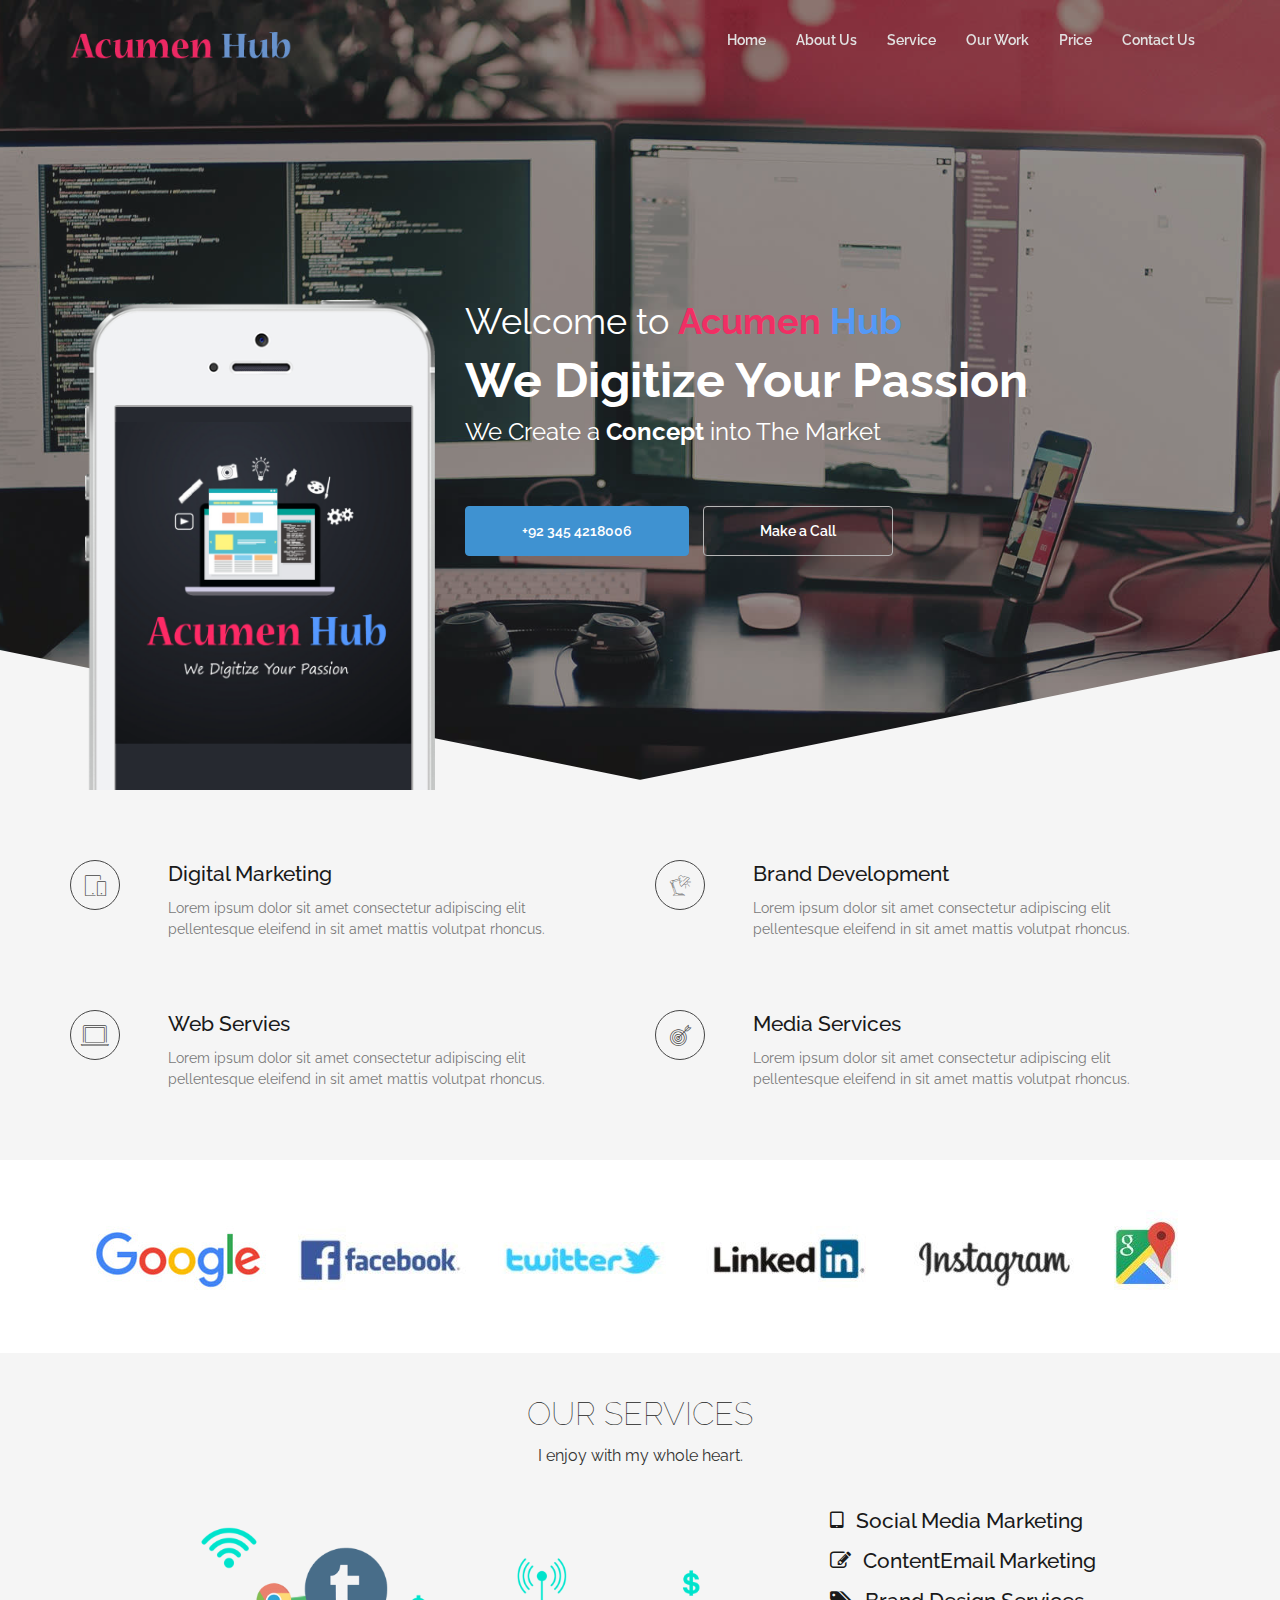
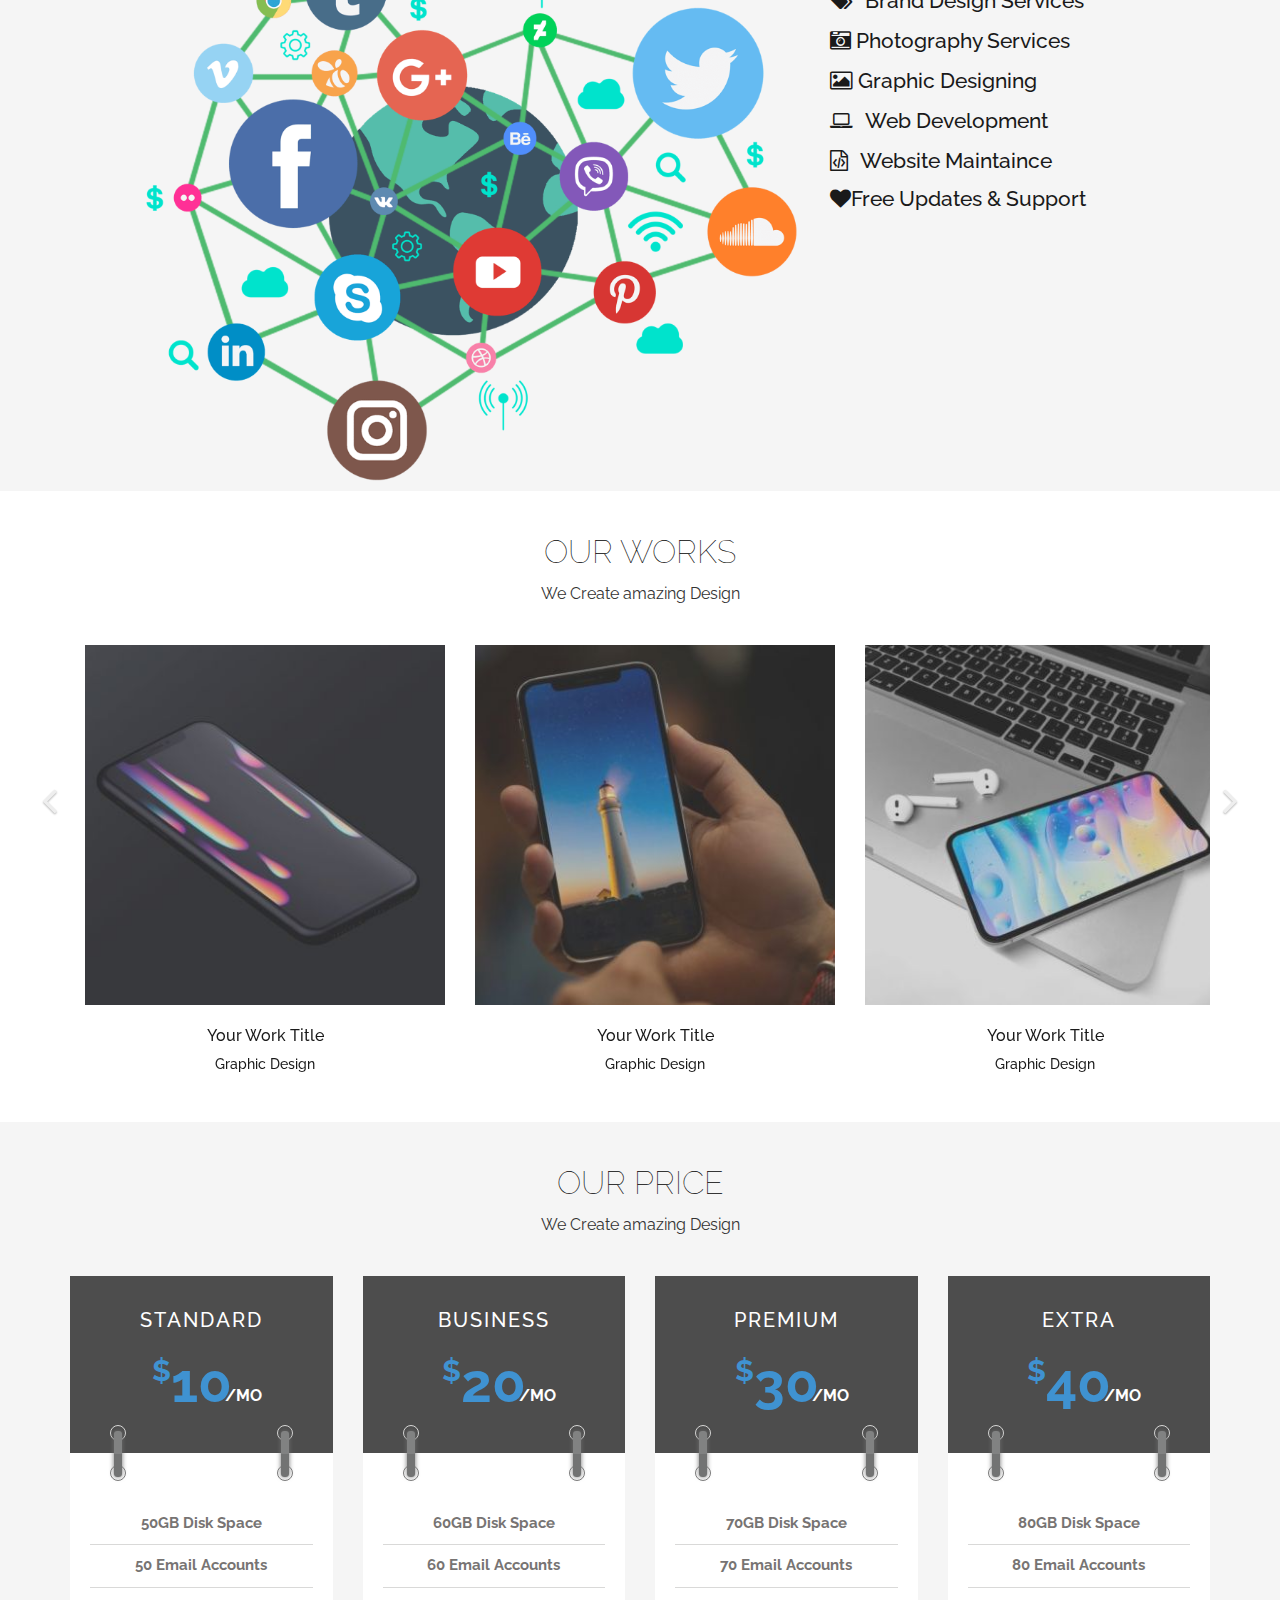
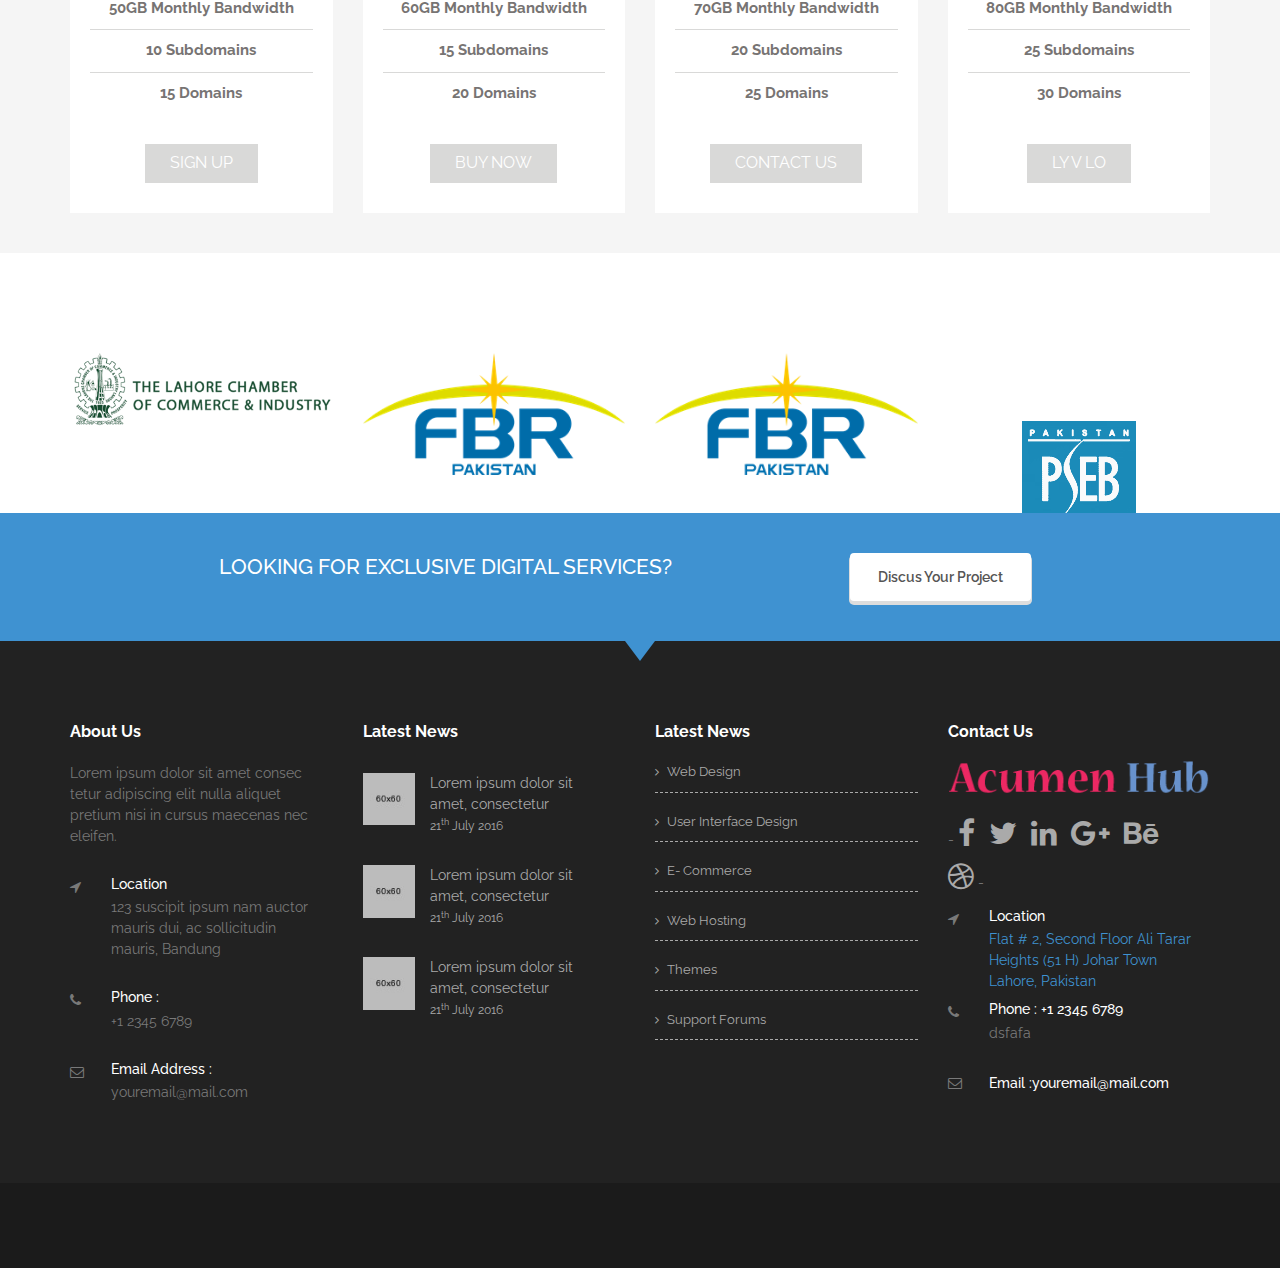
==== index.html @ 88298a79 "boostrap editing" ====
<!doctype html>
<html class="no-js lt-ie9 lt-ie8 lt-ie7" lang="">
<html class="no-js lt-ie9 lt-ie8" lang="">
<html class="no-js lt-ie9" lang="">
<html class="no-js" lang="en">
    <head>
        <meta charset="utf-8">
        <title>AcumenHub</title>
        <meta name="description" content="">
        <meta name="viewport" content="width=device-width, initial-scale=1">
        <link rel="icon" type="image/png" href="favicon.ico">

        <!--Google Font link-->
        <link href="https://fonts.googleapis.com/css?family=Raleway:100,100i,200,200i,300,300i,400,400i,500,500i,600,600i,700,700i,800,800i,900,900i" rel="stylesheet">
        <link href="https://fonts.googleapis.com/css?family=Droid+Sans" rel="stylesheet">


        <link rel="stylesheet" href="assets/css/animate.css">
        <link rel="stylesheet" href="assets/css/iconfont.css">
        <link rel="stylesheet" href="assets/css/font-awesome.min.css">
        <link rel="stylesheet" href="assets/css/bootstrap.css">
        <link rel="stylesheet" href="assets/css/magnific-popup.css">
        <link rel="stylesheet" href="assets/css/bootsnav.css">


        <!--For Plugins external css-->
        <link rel="stylesheet" href="assets/css/plugins.css" />

        <!--Theme custom css -->
        <link rel="stylesheet" href="assets/css/style.css">
        <!--<link rel="stylesheet" href="assets/css/colors/maron.css">-->

        <!--Theme Responsive css-->
        <link rel="stylesheet" href="assets/css/responsive.css" />

        <script src="assets/js/vendor/modernizr-2.8.3-respond-1.4.2.min.js"></script>
    </head>

    <body data-spy="scroll" data-target="#navbar-menu" data-offset="110">


        <!-- Preloader -->
<!--
        <div id="loading">
            <div id="loading-center">
                <div id="loading-center-absolute">
                    <div class="object" id="object_one"></div>
                    <div class="object" id="object_two"></div>
                    <div class="object" id="object_three"></div>
                    <div class="object" id="object_four"></div>
                </div>
            </div>
        </div>&lt;!&ndash;End off Preloader &ndash;&gt;

-->

        <sec class="culmn">
            <!--Home page style-->


            <nav class="navbar navbar-default bootsnav navbar-fixed no-background white">
                <!-- Start Top Search -->
                <!--<div class="top-search">
                    <div class="container">
                        <div class="input-group">
                            <span class="input-group-addon"><i class="fa fa-search"></i></span>
                            <input type="text" class="form-control" placeholder="Search">
                            <span class="input-group-addon close-search"><i class="fa fa-times"></i></span>
                        </div>
                    </div>
                </div>-->
                <!-- End Top Search -->


                <div class="container"> 
                    <!--<div class="attr-nav">
                        <ul>
                            <li class="search"><a href="#"><i class="fa fa-search"></i></a></li>
                        </ul>
                    </div> -->

                    <!-- Start Header Navigation -->
                    <div class="navbar-header">
                        <button type="button" class="navbar-toggle" data-toggle="collapse" data-target="#navbar-menu">
                            <i class="fa fa-bars"></i>
                        </button>
                        <a class="navbar-brand" href="#home">
                            <img src="assets/images/amhlogo.png" class="logo" alt="">
                            <!--<img src="assets/images/footer-logo.png" class="logo logo-scrolled" alt="">-->
                        </a>

                    </div>
                    <!-- End Header Navigation -->

                    <!-- navbar menu -->
                    <div class="collapse navbar-collapse" id="navbar-menu">
                        <ul class="nav navbar-nav navbar-right">
                            <li><a href="#home">Home</a></li>                    
                            <li><a href="#features">About Us</a></li>
<!--                            <li><a href="#business">Service</a></li>-->
                            <li><a href="#service">Service</a></li>
                            <li><a href="#product">Our Work</a></li>
<!--                            <li><a href="#team">Team</a></li>-->
                            <li><a href="#price">Price</a></li>
                            <li><a href="#contact">Contact Us</a></li>

                        </ul>
                    </div><!-- /.navbar-collapse -->
                </div> 

            </nav>

            <!--Home Sections-->
            <section id="home" class="home bg-black fix">
                <div class="overlay"></div>
                <div class="container">
                    <div class="row">
                        <div class="main_home">
                            <div class="col-md-12">
                                <div class="hello_slid">
                                    <div class="slid_item xs-text-center">
                                        <div class="col-sm-4">
                                            <img src="assets/images/hello-phone.png" alt="" />
                                        </div>
                                        <div class="col-sm-8">
                                            <div class="home_text xs-m-top-30">
                                                <h2 class="text-white">Welcome to <strong style="color: #f02f64">Acumen <strong style="color: #5499f6">Hub</strong></strong></h2>
                                                <h1 class="text-white">We Digitize Your Passion</h1>
                                                <h3 class="text-white"> We Create a <strong>Concept</strong> into The Market </h3>

                                            </div>

                                            <div class="home_btns m-top-40">
                                                <a href="https://api.whatsapp.com/send?phone=+923454218006"  class="btn btn-primary m-top-20">+92 345 4218006</a>
                                                <a href="tel:+923454218006" class="btn btn-default m-top-20">Make a Call</a>
                                            </div>
                                        </div>
                                    </div><!-- End off slid item -->

                                </div>
                            </div>
                        </div>
                    </div><!--End off row-->
                </div><!--End off container -->
            </section> <!--End off Home Sections-->



            <!--Featured Section about-->
            <section id="features" class="features bg-grey">
                <div class="container">
                    <div class="row">
                        <div class="main_features fix roomy-70">
                            <div class="col-md-6">
                                <div class="features_item sm-m-top-30">
                                    <div class="f_item_icon">
                                        <i class="icon icon-mobile2"></i>
                                    </div>
                                    <div class="f_item_text">
                                        <h3>Digital Marketing</h3>
                                        <p>Lorem ipsum dolor sit amet consectetur adipiscing elit pellentesque eleifend
                                            in sit amet mattis volutpat rhoncus.</p>
                                    </div>
                                </div>
                            </div>
                            <div class="col-md-6">
                                <div class="features_item sm-m-top-30">
                                    <div class="f_item_icon">
                                        <i class="icon icon-lamp43"></i>
                                    </div>
                                    <div class="f_item_text">
                                        <h3>Brand Development</h3>
                                        <p>Lorem ipsum dolor sit amet consectetur adipiscing elit pellentesque eleifend
                                            in sit amet mattis volutpat rhoncus.</p>
                                    </div>
                                </div>
                            </div>

                            <div class="col-md-6">
                                <div class="features_item m-top-70">
                                    <div class="f_item_icon">
                                        <i class="icon icon-laptop2"></i>
                                    </div>
                                    <div class="f_item_text">
                                        <h3>Web Servies</h3>
                                        <p>Lorem ipsum dolor sit amet consectetur adipiscing elit pellentesque eleifend
                                            in sit amet mattis volutpat rhoncus.</p>
                                    </div>
                                </div>
                            </div>
                            <div class="col-md-6">
                                <div class="features_item m-top-70">
                                    <div class="f_item_icon">
                                        <i class="icon icon-target"></i>
                                    </div>
                                    <div class="f_item_text">
                                        <h3>Media Services</h3>
                                        <p>Lorem ipsum dolor sit amet consectetur adipiscing elit pellentesque eleifend
                                            in sit amet mattis volutpat rhoncus.</p>
                                    </div>
                                </div>
                            </div>

                            
                        </div>
                    </div><!-- End off row -->
                </div><!-- End off container -->
            </section><!-- End off Featured Section-->


            <!--Dialogue section-->

            <section id="dialogue" class="dialogue bg-white roomy-50">
                <div class="container">
                    <div class="row">
                        <div class="main_dialogue text-center">
                            <div class="col-md-12">
                                <!--<h3>We are creative design studio based on London, <br />
                                    Clean and Modern design is our best specialist</h3>-->
                                <img src="assets/images/social-logos.jpg" alt="">
                            </div>
                        </div>
                    </div>
                </div>
            </section>

<!-- our services-->


            <section id="service" class="service bg-grey fix">
                <div class="container">
                    <div class="main_team roomy-40">
                        <div class="head_title text-center fix">
                            <h2 class="text-uppercase">Our Services</h2>
                            <h5>I enjoy with my whole heart.</h5>
                        </div>



                        <!-- Nav tabs -->
                        <ul class="feature-nav nav nav-pill nav-stacked text-left col-md-4 col-sm-6 col-xs-12 col-md-push-8 col-sm-push-6 col-xs-push-0" role="tablist">
                        <!--    <div class="features_item" role="presentation">
                                <div class="f_item_text">
                                    <a href="#feature-2" aria-controls="feature-2" role="tab" data-toggle="tab">
                                    <i class="icon icon-target"></i>
                                    <h3 class="icon icon-picture2">Content & Email Marketing</h3>
                                    </a>
                                </div>

                            </div>
                        -->
                            <li class="active">
                            <div class="features_item active" role="presentation">
                                <div class="f_item_text">
                                    <a href="#feature-1" aria-controls="feature-1" role="tab" data-toggle="tab">
                                       <h3><li class="fa fa-tablet"></li>&ensp;Social Media Marketing</h3>
                                    </a>
                                </div>
                            </div>
                            </li>
                                <!--<a href="#feature-1" aria-controls="feature-1" role="tab" data-toggle="tab">
                                 <i class="fa fa-mobile"></i>
                                    &ensp;Social Media Marketing</a>-->
                            <li class="features_item"  role="presentation" >
                                <div class="f_item_text">
                                    <a href="#feature-2" aria-controls="feature-2" role="tab" data-toggle="tab">
                                        <h3><li class="fa fa-pencil-square-o"></li>&ensp;ContentEmail Marketing</h3>
                                    </a>
                                </div>
                            </li>

                            <li class="features_item" role="presentation">
                                    <div class="f_item_text">
                                        <a href="#feature-3" aria-controls="feature-3" role="tab" data-toggle="tab">
                                        <h3><i class="fa fa-tags"></i>&ensp;Brand Design Services</h3></a>
                                    </div>
                            </li>


                            <li class="features_item" role="presentation">
                                <div class="f_item_text">
                                    <a href="#feature-4" aria-controls="feature-4" role="tab" data-toggle="tab">
                                        <h3><i class="fa fa-camera-retro"></i> Photography Services</h3>
                                    </a>
                                </div>
                            </li>

                            <li class="features_item" role="presentation">
                                <div class="f_item_text">
                                <a href="#feature-5" aria-controls="feature-5" role="tab" data-toggle="tab">
                                <h3><i class="fa fa-photo"></i> Graphic Designing</h3></a>
                                </div>
                            </li>

                            <li class="features_item" role="presentation">
                                <div class="f_item_text">
                                    <a href="#feature-6" aria-controls="feature-6" role="tab" data-toggle="tab">
                                        <h3><i class="fa fa-laptop"></i>&ensp;Web Development</h3>
                                    </a>
                                </div>
                            </li>

                            <li class="features_item" role="presentation">
                                <div class="features_item">
                                    <a href="#feature-7" aria-controls="feature-7" role="tab" data-toggle="tab">
                                        <h3><i class="fa fa-file-code-o"></i>&ensp;Website Maintaince</h3>
                                    </a>
                                </div>
                            </li>

                            <li class="features_item" role="presentation">
                                <div class="features_item">
                                    <a href="#feature-8" aria-controls="feature-8" role="tab" data-toggle="tab">
                                        <h3><i class="fa fa-heart"></i>Free Updates &amp; Support </h3>
                                    </a>
                                </div>
                            </li>

                        </ul>

                        <!-- Tab panes -->
                        <div class="feature-content tab-content col-md-8 col-sm-6 col-xs-8 col-md-pull-4 col-sm-pull-6 col-xs-pull-0">
                            <div role="tabpanel" class="tab-pane fade in active" id="feature-1">
                                <img class="img-responsive" src="assets/images/social-media.png" alt="" >
                            </div>
                            <div role="tabpanel" class="tab-pane fade" id="feature-2">
                                <a href="" target="_blank"><img class="img-responsive" src="assets/images/content-marketing-strategy.png" alt="screenshot" ></a>
                            </div>
                            <div role="tabpanel" class="tab-pane fade" id="feature-3">
                                <a href="" target="_blank"><img class="img-responsive" src="assets/images/emailmarketing.png" alt="screenshot" ></a>
                            </div>
                            <div role="tabpanel" class="tab-pane fade" id="feature-4">
                                <a href="" target="_blank"><img class="img-responsive" src="assets/images/Videography-and-photography.png" alt="screenshot" ></a>
                            </div>
                            <div role="tabpanel" class="tab-pane fade" id="feature-5">
                                <a href="" target="_blank"><img class="img-responsive" src="assets/images/graphic-design%20(1).png" alt="screenshot" ></a>
                            </div>
                            <div role="tabpanel" class="tab-pane fade" id="feature-6">
                                <a href="" target="_blank"><img class="img-responsive" src="assets/images/web.png" alt="screenshot" ></a>
                            </div>
                            <div role="tabpanel" class="tab-pane fade" id="feature-7">
                                <a href="" target="_blank"><img class="img-responsive" src="assets/images/website-management-maintainence.png" alt="screenshot" ></a>
                            </div>
                            <div role="tabpanel" class="tab-pane fade" id="feature-8">
                                <a href="#" target="_blank"><img class="img-responsive" src="assets/images/feature-8.png" alt="screenshot" ></a>
                            </div>

                        </div><!--//feature-content-->


                    </div><!--//tabbed-area-->

                </div><!--//container-->
            </div><!--//features-->


            </section>
            <!--product section  our work-->
            <section id="product" class="product text-center">
                <div class="container">
                    <div class="main_product roomy-40">
                        <div class="head_title text-center fix">
                            <h2 class="text-uppercase text-black">Our Works</h2>
                            <h5>We Create amazing Design</h5>
                        </div>

                        <div id="carousel-example-generic" class="carousel slide" data-ride="carousel">

                            <!-- Wrapper for slides -->
                            <div class="carousel-inner" role="listbox">
                                <div class="item active">
                                    <div class="container">
                                        <div class="row">
                                            <div class="col-sm-4">
                                                <div class="port_item xs-m-top-30">
                                                    <div class="port_img">
                                                        <img src="assets/images/w1.jpg" alt="" />
                                                        <div class="port_overlay text-center">

                                                            <a href="assets/images/w1.jpg" class="popup-img">+</a>
                                                            <h3>Click to View</h3>
                                                        </div>
                                                    </div>
                                                    <div class="port_caption m-top-20">
                                                        <h5>Your Work Title</h5>
                                                        <h6>Graphic Design</h6>
                                                    </div>
                                                </div>
                                            </div>
                                            <div class="col-sm-4">
                                                <div class="port_item xs-m-top-30">
                                                    <div class="port_img">
                                                        <img src="assets/images/w2.jpg" alt="" />
                                                        <div class="port_overlay text-center">
                                                            <a href="assets/images/w2.jpg" class="popup-img">+</a>
                                                        </div>
                                                    </div>
                                                    <div class="port_caption m-top-20">
                                                        <h5>Your Work Title</h5>
                                                        <h6> Graphic Design</h6>
                                                    </div>
                                                </div>
                                            </div>
                                            <div class="col-sm-4">
                                                <div class="port_item xs-m-top-30">
                                                    <div class="port_img">
                                                        <img src="assets/images/w3.jpg" alt="" />
                                                        <div class="port_overlay text-center">
                                                            <a href="assets/images/w3.jpg" class="popup-img">+</a>
                                                        </div>
                                                    </div>
                                                    <div class="port_caption m-top-20">
                                                        <h5>Your Work Title</h5>
                                                        <h6>Graphic Design</h6>
                                                    </div>
                                                </div>
                                            </div>

                                        </div>
                                    </div>
                                </div>

                                <div class="item">
                                    <div class="container">
                                        <div class="row">
                                            <div class="col-sm-4">
                                                <div class="port_item xs-m-top-30">
                                                    <div class="port_img">
                                                        <img src="assets/images/w4.jpg" alt="" />
                                                        <div class="port_overlay text-center">
                                                            <a href="assets/images/w4.jpg" class="popup-img">+</a>
                                                        </div>
                                                    </div>
                                                    <div class="port_caption m-top-20">
                                                        <h5>Your Work Title</h5>
                                                        <h6>Graphic Design</h6>
                                                    </div>
                                                </div>
                                            </div>
                                            <div class="col-sm-4">
                                                <div class="port_item xs-m-top-30">
                                                    <div class="port_img">
                                                        <img src="assets/images/w5.jpg" alt="" />
                                                        <div class="port_overlay text-center">
                                                            <a href="assets/images/w5.jpg" class="popup-img">+</a>
                                                        </div>
                                                    </div>
                                                    <div class="port_caption m-top-20">
                                                        <h5>Your Work Title</h5>
                                                        <h6>Graphic Design</h6>
                                                    </div>
                                                </div>
                                            </div>
                                            <div class="col-sm-4">
                                                <div class="port_item xs-m-top-30">
                                                    <div class="port_img">
                                                        <img src="assets/images/w6.jpg" alt="" />
                                                        <div class="port_overlay text-center">
                                                            <a href="assets/images/w6.jpg" class="popup-img">+</a>
                                                        </div>
                                                    </div>
                                                    <div class="port_caption m-top-20">
                                                        <h5>Your Work Title</h5>
                                                        <h6>Graphic Design</h6>
                                                    </div>
                                                </div>
                                            </div>

                                        </div>
                                    </div>
                                </div>

                                <div class="item">
                                    <div class="container">
                                        <div class="row">
                                            <div class="col-sm-4">
                                                <div class="port_item xs-m-top-30">
                                                    <div class="port_img">
                                                        <img src="assets/images/work-img1.jpg" alt="" />
                                                        <div class="port_overlay text-center">
                                                            <a href="assets/images/work-img1.jpg" class="popup-img">+</a>
                                                        </div>
                                                    </div>
                                                    <div class="port_caption m-top-20">
                                                        <h5>Your Work Title</h5>
                                                        <h6>Graphic Design</h6>
                                                    </div>
                                                </div>
                                            </div>
                                            <div class="col-sm-4">
                                                <div class="port_item xs-m-top-30">
                                                    <div class="port_img">
                                                        <img src="assets/images/work-img2.jpg" alt="" />
                                                        <div class="port_overlay text-center">
                                                            <a href="assets/images/work-img2.jpg" class="popup-img">+</a>
                                                        </div>
                                                    </div>
                                                    <div class="port_caption m-top-20">
                                                        <h5>Your Work Title</h5>
                                                        <h6>Graphic Design</h6>
                                                    </div>
                                                </div>
                                            </div>
                                            <div class="col-sm-4">
                                                <div class="port_item xs-m-top-30">
                                                    <div class="port_img">
                                                        <img src="assets/images/work-img3.jpg" alt="" />
                                                        <div class="port_overlay text-center">
                                                            <a href="assets/images/work-img3.jpg" class="popup-img">+</a>
                                                        </div>
                                                    </div>
                                                    <div class="port_caption m-top-20">
                                                        <h5>Your Work Title</h5>
                                                        <h6>Graphic Design</h6>
                                                    </div>
                                                </div>
                                            </div>

                                        </div>
                                    </div>
                                </div>

                            </div>

                            <!-- Controls -->
                            <a class="left carousel-control" href="#carousel-example-generic" role="button" data-slide="prev">
                                <i class="fa fa-angle-left" aria-hidden="true"></i>
                                <span class="sr-only">Previous</span>
                            </a>

                            <a class="right carousel-control" href="#carousel-example-generic" role="button" data-slide="next">
                                <i class="fa fa-angle-right" aria-hidden="true"></i>
                                <span class="sr-only">Next</span>
                            </a>
                        </div>
                    </div><!-- End off row -->
                </div><!-- End off container -->
            </section><!-- End off Product section -->


                        <!--Business Section  services-->
    <!--        <section id="business" class="business bg-blue roomy-70">
                <div class="business_overlay"></div>
                <div class="container">
                    <div class="row">
                        <div class="main_business">
                            <div class="col-md-5">
                                <div class="business_item sm-m-top-50">
                                    <h2 class="text-uppercase text-white"><strong>Made</strong> is Template For Business</h2>

                                    <p class="m-top-20 text-white">Lorem ipsum dolor sit amet, consectetur adipiscing elit pellentesque eleifend in mi
                                        sit amet mattis suspendisse ac ligula volutpat nisl rhoncus sagittis cras suscipit
                                        lacus quis erat malesuada lobortis eiam dui magna volutpat commodo eget pretium vitae
                                        elit etiam luctus risus urna in malesuada ante convallis.</p>

                                    <ul class="text-white">
                                        <li><i class="fa fa-arrow-circle-right"></i> Clean & Modern Design</li>
                                        <li><i class="fa  fa-arrow-circle-right"></i> Fully Responsive</li>
                                        <li><i class="fa  fa-arrow-circle-right"></i> Google Fonts</li>
                                    </ul>

                                    <div class="business_btn m-top-50">
                                        <a href="" class="btn btn-default m-top-20">Buy This Template</a>
                                    </div>

                                </div>
                            </div>

                            <div class="col-md-7">
                                <div class="business_item">
                                    <div class="business_img">
                                        <img src="assets/images/a.png" alt="" />
                                    </div>
                                </div>
                            </div>

                        </div>
                    </div>
                </div>
            </section>
    -->
            <!-- End off Business section -->


            <!--Pricing-->

            <section id="price" class="price bg-grey fix">
<!--                <div class="price_overlay"></div>-->
                <div class="container">
                    <div class="main_product roomy-40">
                        <div class="head_title text-center fix">
                            <h2 class="text-uppercase text-black">Our Price</h2>
                            <h5>We Create amazing Design</h5>
                        </div>
                                    <div class="row">
                                        <div class="col-md-3 col-sm-6">
                                            <div class="pricingTable">
                                                <div class="pricingTable-header">
                                                    <h3 class="heading">Standard</h3>
                                                    <span class="price-value">
                                                         <span class="currency">$</span> 10
                                                        <span class="month">/mo</span>
                                                    </span>
                                                </div>
                                                <div class="pricing-content">
                                                    <ul>
                                                        <li>50GB Disk Space</li>
                                                        <li>50 Email Accounts</li>
                                                        <li>50GB Monthly Bandwidth</li>
                                                        <li>10 Subdomains</li>
                                                        <li>15 Domains</li>
                                                    </ul>
                                                    <a href="#" class="read">sign up</a>
                                                </div>
                                            </div>
                                        </div>

                                        <div class="col-md-3 col-sm-6">
                                            <div class="pricingTable">
                                                <div class="pricingTable-header">
                                                    <h3 class="heading">Business</h3>
                                                    <span class="price-value">
                                <span class="currency">$</span> 20
                                <span class="month">/mo</span>
                            </span>
                                                </div>
                                                <div class="pricing-content">
                                                    <ul>
                                                        <li>60GB Disk Space</li>
                                                        <li>60 Email Accounts</li>
                                                        <li>60GB Monthly Bandwidth</li>
                                                        <li>15 Subdomains</li>
                                                        <li>20 Domains</li>
                                                    </ul>
                                                    <a href="#" class="read">Buy Now</a>
                                                </div>
                                            </div>
                                        </div>

                                        <div class="col-md-3 col-sm-6">
                                            <div class="pricingTable">
                                                <div class="pricingTable-header">
                                                    <h3 class="heading">Premium</h3>
                                                    <span class="price-value">
                                <span class="currency">$</span> 30
                                <span class="month">/mo</span>
                            </span>
                                                </div>
                                                <div class="pricing-content">
                                                    <ul>
                                                        <li>70GB Disk Space</li>
                                                        <li>70 Email Accounts</li>
                                                        <li>70GB Monthly Bandwidth</li>
                                                        <li>20 Subdomains</li>
                                                        <li>25 Domains</li>
                                                    </ul>
                                                    <a href="#" class="read">Contact Us</a>
                                                </div>
                                            </div>
                                        </div>

                                        <div class="col-md-3 col-sm-6">
                                            <div class="pricingTable">
                                                <div class="pricingTable-header">
                                                    <h3 class="heading">Extra</h3>
                                                    <span class="price-value">
                                <span class="currency">$</span> 40
                                <span class="month">/mo</span>
                            </span>
                                                </div>
                                                <div class="pricing-content">
                                                    <ul>
                                                        <li>80GB Disk Space</li>
                                                        <li>80 Email Accounts</li>
                                                        <li>80GB Monthly Bandwidth</li>
                                                        <li>25 Subdomains</li>
                                                        <li>30 Domains</li>
                                                    </ul>
                                                    <a href="#" class="read">LY v Lo </a>
                                                </div>
                                            </div>
                                        </div>
                                    </div>

                    </div>
                </div>
            </section>




            <!--product section  our team-->
         <!--   <section id="team" class="team bg-grey fix">
                <div class="container">
                    <div class="main_team roomy-80">
                        <div class="head_title text-center fix">
                            <h2 class="text-uppercase">Our Team</h2>
                            <h5>We have a talent with amazing skill</h5>
                        </div>

                        <div id="team-slid" class="carousel slide carousel-fade" data-ride="carousel">
                            &lt;!&ndash; Indicators &ndash;&gt;
                            <ol class="carousel-indicators">
                                <li data-target="#team-slid" data-slide-to="0" class="active"></li>
                                <li data-target="#team-slid" data-slide-to="1"></li>
                                <li data-target="#team-slid" data-slide-to="2"></li>
                            </ol>

                            &lt;!&ndash; Wrapper for slides &ndash;&gt;
                            <div class="carousel-inner" role="listbox">
                                <div class="item active">
                                    <div class="container">
                                        <div class="row">
                                            <div class="col-sm-4">
                                                <div class="team_item team_skill">
                                                    <div class="team_author">
                                                        <h4>John Doe</h4>
                                                        <p>CEO & FOunder</p>
                                                    </div>

                                                    <div class="team_skill_title fix m-top-40 m-bottom-40">
                                                        <h5>Best Skill</h5>
                                                    </div>

                                                    <div class="skill_bar sm-m-top-50 m-top-20"> 
                                                        <div class="teamskillbar clearfix m-top-20" data-percent="80%">
                                                            <h6 class="text-uppercase">Photoshop</h6>
                                                            <div class="teamskillbar-bar"></div>
                                                        </div> &lt;!&ndash; End Skill Bar &ndash;&gt;

                                                        <div class="teamskillbar clearfix m-top-50" data-percent="75%">
                                                            <h6 class="text-uppercase">WEB DESIGN</h6>
                                                            <div class="teamskillbar-bar"></div>
                                                        </div> &lt;!&ndash; End Skill Bar &ndash;&gt;

                                                        <div class="teamskillbar clearfix m-top-50" data-percent="90%">
                                                            <h6 class="text-uppercase">LOGO Design</h6>
                                                            <div class="teamskillbar-bar"></div>
                                                        </div> &lt;!&ndash; End Skill Bar &ndash;&gt;

                                                        <div class="teamskillbar clearfix m-top-50" data-percent="75%">
                                                            <h6 class="text-uppercase">Wordpress</h6>
                                                            <div class="teamskillbar-bar"></div>
                                                        </div> &lt;!&ndash; End Skill Bar &ndash;&gt;
                                                    </div>&lt;!&ndash; End off skill bar &ndash;&gt;

                                                </div>
                                            </div>&lt;!&ndash; End off col-sm-4 &ndash;&gt;

                                            <div class="col-sm-4">
                                                <div class="team_item xs-m-top-30">
                                                    <div class="port_img">
                                                        <img src="assets/images/team-img1.png" alt="" />
                                                    </div>
                                                </div>
                                            </div>&lt;!&ndash; End off col-sm-4 &ndash;&gt;

                                            <div class="col-sm-4">
                                                <div class="team_item team_content xs-m-top-30">
                                                    <h4>Failure will never overtake me if my
                                                        determination to succeed is strong enough.</h4>
                                                    <h5 class="m-top-40">- Og Mandino</h5>

                                                    <div class="divider"></div>

                                                    <div class="team_socail">
                                                        <h5>Get In Touch</h5>
                                                        <ul class="list-inline m-top-20">
                                                            <li><a href=""><i class="fa fa-facebook"></i></a></li>
                                                            <li><a href=""><i class="fa fa-twitter"></i></a></li>
                                                            <li><a href=""><i class="fa fa-linkedin"></i></a></li>
                                                            <li><a href=""><i class="fa fa-google-plus"></i></a></li>
                                                            <li><a href=""><i class="fa fa-behance"></i></a></li>
                                                            <li><a href=""><i class="fa fa-dribbble"></i></a></li>
                                                        </ul>
                                                    </div>

                                                </div>
                                            </div>&lt;!&ndash; End off col-sm-4 &ndash;&gt;

                                        </div>&lt;!&ndash; End off row &ndash;&gt;
                                    </div>
                                </div>&lt;!&ndash; End off team &ndash;&gt;

                                <div class="item">
                                    <div class="container">
                                        <div class="row">
                                            <div class="col-sm-4">
                                                <div class="team_item team_skill">
                                                    <div class="team_author">
                                                        <h4>John Doe</h4>
                                                        <p>CEO & FOunder</p>
                                                    </div>

                                                    <div class="team_skill_title fix m-top-40 m-bottom-40">
                                                        <h5>Best Skill</h5>
                                                    </div>

                                                    <div class="skill_bar sm-m-top-50 m-top-20"> 
                                                        <div class="teamskillbar clearfix m-top-20" data-percent="80%">
                                                            <h6 class="text-uppercase">Photoshop</h6>
                                                            <div class="teamskillbar-bar"></div>
                                                        </div> &lt;!&ndash; End Skill Bar &ndash;&gt;

                                                        <div class="teamskillbar clearfix m-top-50" data-percent="75%">
                                                            <h6 class="text-uppercase">WEB DESIGN</h6>
                                                            <div class="teamskillbar-bar"></div>
                                                        </div> &lt;!&ndash; End Skill Bar &ndash;&gt;

                                                        <div class="teamskillbar clearfix m-top-50" data-percent="90%">
                                                            <h6 class="text-uppercase">LOGO Design</h6>
                                                            <div class="teamskillbar-bar"></div>
                                                        </div> &lt;!&ndash; End Skill Bar &ndash;&gt;

                                                        <div class="teamskillbar clearfix m-top-50" data-percent="75%">
                                                            <h6 class="text-uppercase">Wordpress</h6>
                                                            <div class="teamskillbar-bar"></div>
                                                        </div> &lt;!&ndash; End Skill Bar &ndash;&gt;
                                                    </div>&lt;!&ndash; End off skill bar &ndash;&gt;

                                                </div>
                                            </div>&lt;!&ndash; End off col-sm-4 &ndash;&gt;

                                            <div class="col-sm-4">
                                                <div class="team_item xs-m-top-30">
                                                    <div class="port_img">
                                                        <img src="assets/images/team-img1.png" alt="" />
                                                    </div>
                                                </div>
                                            </div>&lt;!&ndash; End off col-sm-4 &ndash;&gt;

                                            <div class="col-sm-4">
                                                <div class="team_item team_content xs-m-top-30">
                                                    <h4>Failure will never overtake me if my
                                                        determination to succeed is strong enough.</h4>
                                                    <h5 class="m-top-40">- Og Mandino</h5>

                                                    <div class="divider"></div>

                                                    <div class="team_socail">
                                                        <h5>Get In Touch</h5>
                                                        <ul class="list-inline m-top-20">
                                                            <li><a href=""><i class="fa fa-facebook"></i></a></li>
                                                            <li><a href=""><i class="fa fa-twitter"></i></a></li>
                                                            <li><a href=""><i class="fa fa-linkedin"></i></a></li>
                                                            <li><a href=""><i class="fa fa-google-plus"></i></a></li>
                                                            <li><a href=""><i class="fa fa-behance"></i></a></li>
                                                            <li><a href=""><i class="fa fa-dribbble"></i></a></li>
                                                        </ul>
                                                    </div>

                                                </div>
                                            </div>&lt;!&ndash; End off col-sm-4 &ndash;&gt;

                                        </div>&lt;!&ndash; End off row &ndash;&gt;
                                    </div>
                                </div>&lt;!&ndash; End off team &ndash;&gt;

                                <div class="item">
                                    <div class="container">
                                        <div class="row">
                                            <div class="col-sm-4">
                                                <div class="team_item team_skill">
                                                    <div class="team_author">
                                                        <h4>John Doe</h4>
                                                        <p>CEO & FOunder</p>
                                                    </div>

                                                    <div class="team_skill_title fix m-top-40 m-bottom-40">
                                                        <h5>Best Skill</h5>
                                                    </div>

                                                    <div class="skill_bar sm-m-top-50 m-top-20"> 
                                                        <div class="teamskillbar clearfix m-top-20" data-percent="80%">
                                                            <h6 class="text-uppercase">Photoshop</h6>
                                                            <div class="teamskillbar-bar"></div>
                                                        </div> &lt;!&ndash; End Skill Bar &ndash;&gt;

                                                        <div class="teamskillbar clearfix m-top-50" data-percent="75%">
                                                            <h6 class="text-uppercase">WEB DESIGN</h6>
                                                            <div class="teamskillbar-bar"></div>
                                                        </div> &lt;!&ndash; End Skill Bar &ndash;&gt;

                                                        <div class="teamskillbar clearfix m-top-50" data-percent="90%">
                                                            <h6 class="text-uppercase">LOGO Design</h6>
                                                            <div class="teamskillbar-bar"></div>
                                                        </div> &lt;!&ndash; End Skill Bar &ndash;&gt;

                                                        <div class="teamskillbar clearfix m-top-50" data-percent="75%">
                                                            <h6 class="text-uppercase">Wordpress</h6>
                                                            <div class="teamskillbar-bar"></div>
                                                        </div> &lt;!&ndash; End Skill Bar &ndash;&gt;
                                                    </div>&lt;!&ndash; End off skill bar &ndash;&gt;

                                                </div>
                                            </div>&lt;!&ndash; End off col-sm-4 &ndash;&gt;

                                            <div class="col-sm-4">
                                                <div class="team_item xs-m-top-30">
                                                    <div class="port_img">
                                                        <img src="assets/images/team-img1.jpg" alt="" />
                                                    </div>
                                                </div>
                                            </div>&lt;!&ndash; End off col-sm-4 &ndash;&gt;

                                            <div class="col-sm-4">
                                                <div class="team_item team_content xs-m-top-30">
                                                    <h4>Failure will never overtake me if my
                                                        determination to succeed is strong enough.</h4>
                                                    <h5 class="m-top-40">- Og Mandino</h5>

                                                    <div class="divider"></div>

                                                    <div class="team_socail">
                                                        <h5>Get In Touch</h5>
                                                        <ul class="list-inline m-top-20">
                                                            <li><a href=""><i class="fa fa-facebook"></i></a></li>
                                                            <li><a href=""><i class="fa fa-twitter"></i></a></li>
                                                            <li><a href=""><i class="fa fa-linkedin"></i></a></li>
                                                            <li><a href=""><i class="fa fa-google-plus"></i></a></li>
                                                            <li><a href=""><i class="fa fa-behance"></i></a></li>
                                                            <li><a href=""><i class="fa fa-dribbble"></i></a></li>
                                                        </ul>
                                                    </div>

                                                </div>
                                            </div>&lt;!&ndash; End off col-sm-4 &ndash;&gt;

                                        </div>&lt;!&ndash; End off row &ndash;&gt;
                                    </div>
                                </div>&lt;!&ndash; End off team &ndash;&gt;

                            </div>

                        </div>
                    </div>&lt;!&ndash; End off row &ndash;&gt;
                </div>&lt;!&ndash; End off container &ndash;&gt;
            </section>&lt;!&ndash; End off Product section &ndash;&gt;
-->

            <!--Brand Section-->

            <section id="brand" class="brand fix roomy-80">
                <div class="container">
                    <div class="row">
                        <div class="main_brand text-center">
                            <div class="col-sm-3 col-xs-6">
                                <div class="brand_item">
                                    <img src="assets/images/chamber.png" alt="" />
                                </div>
                            </div>
                            <div class="col-sm-3 col-xs-6">
                                <div class="brand_item">
                                    <img src="assets/images/fbr.png" alt="" />
                                </div>
                            </div>
                            <div class="col-sm-3 col-xs-6">
                                <div class="brand_item xs-m-top-50">
                                    <img src="assets/images/fbr.png" alt="" />
                                </div>
                            </div>
                            <div class="col-sm-3 col-xs-6">
                                <div class="brand_item xs-m-top-50">
                                    <img src="assets/images/pseb.png" alt="" />
                                </div>
                            </div>
                        </div>
                    </div>
                </div>
            </section> <!-- End off Brand section -->




            <!--Test section our client-->
   <!--         <section id="test" class="test bg-black roomy-60 fix">
                <div class="overlay"></div>
                <div class="container">
                    <div class="row">                        
                        <div class="main_test fix text-center">

                            <div class="col-md-12 col-sm-12 col-xs-12">
                                <div class="head_title text-center fix">
                                    <h2 class="text-uppercase text-white">Our Clients</h2>
                                    <h5 class="text-white">The Clients already give the good feedback</h5>
                                </div>
                            </div>

                            <div id="testslid" class="carousel slide carousel-fade" data-ride="carousel">

                                <div class="carousel-inner" role="listbox">
                                    <div class="item active">
                                        <div class="col-md-8 col-md-offset-2">
                                            <div class="test_item fix">
                                                <div class="test_img fix">
                                                    <img class="img-circle" src="assets/images/test-img1.jpg" alt="" />
                                                </div>

                                                <div class="test_text text-white">
                                                    <em>Mauris posuere lectus nibh mauris interdum fermentum nunc, in fringilla mauris
                                                        imperdiet non estibulum blandit, nisl non volutpat luctus, nisi leo posuere
                                                        tortor quis ultrices turpis nisl eu ante.</em>

                                                </div>
                                            </div>
                                        </div>
                                    </div>&lt;!&ndash; End off item &ndash;&gt;

                                    <div class="item">
                                        <div class="col-md-8 col-md-offset-2">
                                            <div class="test_item fix">
                                                <div class="test_img fix">
                                                    <img class="img-circle" src="assets/images/test-img1.jpg" alt="" />
                                                </div>

                                                <div class="test_text text-white">
                                                    <em>Mauris posuere lectus nibh mauris interdum fermentum nunc, in fringilla mauris
                                                        imperdiet non estibulum blandit, nisl non volutpat luctus, nisi leo posuere
                                                        tortor quis ultrices turpis nisl eu ante.</em>

                                                </div>
                                            </div>
                                        </div>
                                    </div>&lt;!&ndash; End off item &ndash;&gt;

                                    <div class="item">
                                        <div class="col-md-8 col-md-offset-2">
                                            <div class="test_item fix">
                                                <div class="test_img fix">
                                                    <img class="img-circle" src="assets/images/test-img1.jpg" alt="" />
                                                </div>

                                                <div class="test_text text-white">
                                                    <em>Mauris posuere lectus nibh mauris interdum fermentum nunc, in fringilla mauris
                                                        imperdiet non estibulum blandit, nisl non volutpat luctus, nisi leo posuere
                                                        tortor quis ultrices turpis nisl eu ante.</em>

                                                </div>
                                            </div>
                                        </div>
                                    </div>&lt;!&ndash; End off item &ndash;&gt;

                                </div>&lt;!&ndash; End off carosel inner &ndash;&gt;

                                &lt;!&ndash; Controls &ndash;&gt;
                                <a class="left carousel-control" href="#testslid" role="button" data-slide="prev">
                                    <i class="fa fa-angle-left" aria-hidden="true"></i>
                                    <span class="sr-only">Previous</span>
                                </a>

                                <a class="right carousel-control" href="#testslid" role="button" data-slide="next">
                                    <i class="fa fa-angle-right" aria-hidden="true"></i>
                                    <span class="sr-only">Next</span>
                                </a>

                            </div>

                        </div>
                    </div>&lt;!&ndash; End off row &ndash;&gt;
                </div>&lt;!&ndash; End off container &ndash;&gt;
            </section>&lt;!&ndash; End off test section &ndash;&gt;
-->


            <!--Call to  action section-->
            <section id="action" class="action bg-blue roomy-40">
                <div class="container">
                    <div class="row">
                        <div class="maine_action">
                            <div class="col-md-8">
                                <div class="action_item text-center">
                                    <h3 class="text-white text-uppercase">LOOKING FOR EXCLUSIVE DIGITAL SERVICES?
                                    </h3>
                                </div>
                            </div>
                            <div class="col-md-4">
                                <div class="action_btn text-left sm-text-center">
                                    <a href="" class="btn btn-default">Discus Your Project</a>
                                </div>
                            </div>
                        </div>
                    </div>
                </div>
            </section>




            <footer id="contact" class="footer action-lage bg-black p-top-80">
                <!--<div class="action-lage"></div>-->
                <div class="container">
                    <div class="row">
                        <div class="widget_area">
                            <div class="col-md-3">
                                <div class="widget_item widget_about">
                                    <h5 class="text-white">About Us</h5>
                                    <p class="m-top-20">Lorem ipsum dolor sit amet consec tetur adipiscing elit 
                                        nulla aliquet pretium nisi in cursus 
                                        maecenas nec eleifen.</p>
                                    <div class="widget_ab_item m-top-30">
                                        <div class="item_icon"><i class="fa fa-location-arrow"></i></div>
                                        <div class="widget_ab_item_text">
                                            <h6 class="text-white">Location</h6>
                                            <p>
                                                123 suscipit ipsum nam auctor
                                                mauris dui, ac sollicitudin mauris,
                                                Bandung</p>
                                        </div>
                                    </div>
                                    <div class="widget_ab_item m-top-30">
                                        <div class="item_icon"><i class="fa fa-phone"></i></div>
                                        <div class="widget_ab_item_text">
                                            <h6 class="text-white">Phone :</h6>
                                            <p>+1 2345 6789</p>
                                        </div>
                                    </div>
                                    <div class="widget_ab_item m-top-30">
                                        <div class="item_icon"><i class="fa fa-envelope-o"></i></div>
                                        <div class="widget_ab_item_text">
                                            <h6 class="text-white">Email Address :</h6>
                                            <p>youremail@mail.com</p>
                                        </div>
                                    </div>
                                </div><!-- End off widget item -->
                            </div><!-- End off col-md-3 -->

                            <div class="col-md-3">
                                <div class="widget_item widget_latest sm-m-top-50">
                                    <h5 class="text-white">Latest News</h5>
                                    <div class="widget_latst_item m-top-30">
                                        <div class="item_icon"><img src="assets/images/ltst-img-1.jpg" alt="" /></div>
                                        <div class="widget_latst_item_text">
                                            <p>Lorem ipsum dolor sit amet, consectetur</p>
                                            <a href="">21<sup>th</sup> July 2016</a>
                                        </div>
                                    </div>
                                    <div class="widget_latst_item m-top-30">
                                        <div class="item_icon"><img src="assets/images/ltst-img-2.jpg" alt="" /></div>
                                        <div class="widget_latst_item_text">
                                            <p>Lorem ipsum dolor sit amet, consectetur</p>
                                            <a href="">21<sup>th</sup> July 2016</a>
                                        </div>
                                    </div>
                                    <div class="widget_latst_item m-top-30">
                                        <div class="item_icon"><img src="assets/images/ltst-img-3.jpg" alt="" /></div>
                                        <div class="widget_latst_item_text">
                                            <p>Lorem ipsum dolor sit amet, consectetur</p>
                                            <a href="">21<sup>th</sup> July 2016</a>
                                        </div>
                                    </div>
                                </div><!-- End off widget item -->
                            </div><!-- End off col-md-3 -->

                            <div class="col-md-3">
                                <div class="widget_item widget_service sm-m-top-50">
                                    <h5 class="text-white">Latest News</h5>
                                    <ul class="m-top-10">
                                        <li class="m-top-20"><a href=""><i class="fa fa-angle-right"></i> Web Design</a></li>
                                        <li class="m-top-20"><a href=""><i class="fa fa-angle-right"></i> User Interface Design</a></li>
                                        <li class="m-top-20"><a href=""><i class="fa fa-angle-right"></i> E- Commerce</a></li>
                                        <li class="m-top-20"><a href=""><i class="fa fa-angle-right"></i> Web Hosting</a></li>
                                        <li class="m-top-20"><a href=""><i class="fa fa-angle-right"></i> Themes</a></li>
                                        <li class="m-top-20"><a href=""><i class="fa fa-angle-right"></i> Support Forums</a></li>
                                    </ul>

                                </div><!-- End off widget item -->
                            </div><!-- End off col-md-3 -->

                            <div class="col-md-3">
                                <div class="widget_item widget_newsletter sm-m-top-50">
                                    <h5 class="text-white">Contact Us</h5>
                                        <a href="" class="text-uppercase"><img src="assets/images/amhlogo.png" alt=""></a>
                                   <!-- <form class="form-inline m-top-30">
                                        <div class="form-group">
                                            <input type="email" class="form-control" placeholder="Enter you Email">
                                            <button type="submit" class="btn text-center"><i class="fa fa-arrow-right"></i></button>
                                        </div>

                                    </form>-->


                                        <!--<p>Lorem ipsum dolor sit amet consec tetur
                                            adipiscing elit nulla aliquet pretium nisi in</p>-->
                                    <div class="widget_brand ">
                                    <ul class="list-inline m-top-10">
                                        <li>-  <a href=""><i class="fa fa-facebook"></i></a></li>
                                        <li><a href=""><i class="fa fa-twitter"></i></a></li>
                                        <li><a href=""><i class="fa fa-linkedin"></i></a></li>
                                        <li><a href=""><i class="fa fa-google-plus"></i></a></li>
                                        <li><a href=""><i class="fa fa-behance"></i></a></li>
                                        <li><a href=""><i class="fa fa-dribbble"></i></a>  - </li>
                                    </ul>
                                    </div>
                                    <div class="widget_ab_item m-top-10">
                                        <div class="item_icon"><i class="fa fa-location-arrow"></i></div>
                                        <div class="widget_ab_item_text">
                                            <h6 class="text-white">Location</h6>
                                            <p class="text-mega">Flat # 2, Second Floor Ali Tarar Heights (51 H) Johar Town
                                                Lahore, Pakistan</p>
                                        </div>
                                    </div>
                                    <div class="widget_ab_item m-top-10">
                                        <div class="item_icon"><i class="fa fa-phone"></i></div>
                                        <div class="widget_ab_item_text">
                                            <h6 class="text-white">Phone : +1 2345 6789</h6>dsfafa
                                            <p></p>
                                        </div>
                                    </div>
                                    <div class="widget_ab_item m-top-30">
                                        <div class="item_icon"><i class="fa fa-envelope-o"></i></div>
                                        <div class="widget_ab_item_text">
                                            <h6 class="text-white">Email :youremail@mail.com </h6><p></p>
                                        </div>
                                    </div>


                                </div><!-- End off widget item -->
                            </div><!-- End off col-md-3 -->
                        </div>
                    </div>
                </div>

                <div class="main_footer fix bg-mega text-center p-top-40 p-bottom-30 m-top-80">
                    <div class="col-md-12">
                        <p class="wow fadeInRight" data-wow-duration="1s">
                            &copy; 2020&nbsp;
                            <a target="_blank" href="#"><strong class="copyright font-alt">AcumenHub</strong></a>
                            <i class="fa fa-smile-o"></i>All Rights Reserved
                        </p>
                    </div>
                </div>
            </footer>




        </div>

        <!-- JS includes -->

        <script src="assets/js/vendor/jquery-1.11.2.min.js"></script>
        <script src="assets/js/vendor/bootstrap.min.js"></script>

        <script src="assets/js/jquery.magnific-popup.js"></script>
        <script src="assets/js/jquery.easing.1.3.js"></script>
        <script src="assets/js/bootsnav.js"></script>



        <script src="assets/js/plugins.js"></script>
        <script src="assets/js/main.js"></script>

    </body>
</html>
---- assets/css/iconfont.css ----
/*********************************************************************

*  Icon pack: bootstrapThemesCo-icon
*  This Icon pack created by: http://bootstrapthemes.co
*
*  Please keep this disclaimer with my code if you use it. Thanks. :-)
*  Got feedback or questions, ask here:
*  https://github.com/bootstrapthemesco/bootstrapthemes.co/issues

*********************************************************************/

@font-face {
    font-family: 'bootstrapThemesCo-icon';
    src:    url('../fonts/bootstrapThemesCo-icon.eot?dcpptv');
    src:    url('../fonts/bootstrapThemesCo-icon.eot?dcpptv#iefix') format('embedded-opentype'),
        url('../fonts/bootstrapThemesCo-icon.ttf?dcpptv') format('truetype'),
        url('../fonts/bootstrapThemesCo-icon.woff?dcpptv') format('woff'),
        url('../fonts/bootstrapThemesCo-icon.svg?dcpptv#bootstrapThemesCo-icon') format('svg');
    font-weight: normal;
    font-style: normal;
}

.icon {
    /* use !important to prevent issues with browser extensions that change fonts */
    font-family: 'bootstrapThemesCo-icon' !important;
    speak: none;
    font-style: normal;
    font-weight: normal;
    font-variant: normal;
    text-transform: none;
    line-height: 1;

    /* Better Font Rendering =========== */
    -webkit-font-smoothing: antialiased;
    -moz-osx-font-smoothing: grayscale;
}

.icon-agenda:before {
    content: "\eaca";
}
.icon-art:before {
    content: "\eacb";
}
.icon-picture2:before {
    content: "\e827";
}
.icon-bag:before {
    content: "\eacc";
}
.icon-eccommerce:before {
    content: "\eacf";
}
.icon-clock3:before {
    content: "\ead0";
}
.icon-clothes:before {
    content: "\ead1";
}
.icon-commerce-1:before {
    content: "\ead2";
}
.icon-commerce2:before {
    content: "\ead3";
}
.icon-computer2:before {
    content: "\ead4";
}
.icon-crown:before {
    content: "\ead5";
}
.icon-cup:before {
    content: "\ead6";
}
.icon-resturent:before {
    content: "\ead7";
}
.icon-birthday:before {
    content: "\ead8";
}
.icon-drinks:before {
    content: "\ead9";
}
.icon-drinks1:before {
    content: "\eada";
}
.icon-cup1:before {
    content: "\eadb";
}
.icon-pizza1:before {
    content: "\eadc";
}
.icon-bear1:before {
    content: "\eadd";
}
.icon-burger:before {
    content: "\eade";
}
.icon-food-9:before {
    content: "\eadf";
}
.icon-food-10:before {
    content: "\eae0";
}
.icon-food-11:before {
    content: "\eae1";
}
.icon-food-12:before {
    content: "\eae2";
}
.icon-food:before {
    content: "\eae3";
}
.icon-home2:before {
    content: "\eae4";
}
.icon-justice:before {
    content: "\eae5";
}
.icon-light-1:before {
    content: "\eae6";
}
.icon-light:before {
    content: "\eae7";
}
.icon-medical-12:before {
    content: "\eae8";
}
.icon-medical-22:before {
    content: "\eae9";
}
.icon-medical2:before {
    content: "\eaea";
}
.icon-money2:before {
    content: "\eaeb";
}
.icon-mountain:before {
    content: "\eaec";
}
.icon-multimedia-12:before {
    content: "\eaed";
}
.icon-multimedia2:before {
    content: "\eaee";
}
.icon-music-1:before {
    content: "\eaef";
}
.icon-music-2:before {
    content: "\eaf0";
}
.icon-music:before {
    content: "\eaf1";
}
.icon-party-1:before {
    content: "\eaf2";
}
.icon-party:before {
    content: "\eaf3";
}
.icon-people-14:before {
    content: "\eaf4";
}
.icon-people-22:before {
    content: "\eaf5";
}
.icon-people-32:before {
    content: "\eaf6";
}
.icon-people-42:before {
    content: "\eaf7";
}
.icon-people:before {
    content: "\eaf8";
}
.icon-planet:before {
    content: "\eaf9";
}
.icon-present:before {
    content: "\eafa";
}
.icon-restaurant-1:before {
    content: "\eafb";
}
.icon-restaurant2:before {
    content: "\eafc";
}
.icon-science-1:before {
    content: "\eafd";
}
.icon-science:before {
    content: "\eafe";
}
.icon-shapes:before {
    content: "\eaff";
}
.icon-size:before {
    content: "\eb00";
}
.icon-technology-12:before {
    content: "\eb02";
}
.icon-technology-22:before {
    content: "\eb03";
}
.icon-technology:before {
    content: "\eb04";
}
.icon-tool-12:before {
    content: "\eb05";
}
.icon-tool-22:before {
    content: "\eb06";
}
.icon-tool-32:before {
    content: "\eb07";
}
.icon-tool:before {
    content: "\eb08";
}
.icon-typography:before {
    content: "\eb09";
}
.icon-vintage-1:before {
    content: "\eb0a";
}
.icon-vintage-2:before {
    content: "\eb0b";
}
.icon-vintage2:before {
    content: "\eb0c";
}
.icon-wrench:before {
    content: "\eb0d";
}
.icon-bank31:before {
    content: "\e902";
}
.icon-bank45:before {
    content: "\e903";
}
.icon-bank53:before {
    content: "\e904";
}
.icon-bank110:before {
    content: "\e905";
}
.icon-bank111:before {
    content: "\e906";
}
.icon-cards3:before {
    content: "\e907";
}
.icon-bank48:before {
    content: "\e908";
}
.icon-money-6:before {
    content: "\e909";
}
.icon-id19:before {
    content: "\e90a";
}
.icon-cellphone:before {
    content: "\e90b";
}
.icon-money-7:before {
    content: "\e90c";
}
.icon-id-card42:before {
    content: "\e90d";
}
.icon-business-20:before {
    content: "\e90e";
}
.icon-business-17:before {
    content: "\e90f";
}
.icon-money385:before {
    content: "\e910";
}
.icon-debit-card15:before {
    content: "\e911";
}
.icon-credit-card31:before {
    content: "\e912";
}
.icon-business-18:before {
    content: "\e913";
}
.icon-payment-method9:before {
    content: "\e914";
}
.icon-money383:before {
    content: "\e9a3";
}
.icon-cash3:before {
    content: "\e915";
}
.icon-currency43:before {
    content: "\e916";
}
.icon-money-14:before {
    content: "\e917";
}
.icon-money-1:before {
    content: "\e91a";
}
.icon-money389:before {
    content: "\e9a5";
}
.icon-currency31:before {
    content: "\e967";
}
.icon-currency33:before {
    content: "\e968";
}
.icon-dollar-symbol10:before {
    content: "\e972";
}
.icon-business-210:before {
    content: "\eace";
}
.icon-dollar-symbol17:before {
    content: "\e973";
}
.icon-archives:before {
    content: "\e91b";
}
.icon-light-bulb53:before {
    content: "\e991";
}
.icon-money:before {
    content: "\ea64";
}
.icon-paper:before {
    content: "\e91c";
}
.icon-id-card9:before {
    content: "\e91d";
}
.icon-business-5:before {
    content: "\e91e";
}
.icon-business-22:before {
    content: "\e91f";
}
.icon-license:before {
    content: "\e822";
}
.icon-beach:before {
    content: "\e920";
}
.icon-baggage29:before {
    content: "\e921";
}
.icon-bag73:before {
    content: "\e922";
}
.icon-bank24:before {
    content: "\e923";
}
.icon-bank106:before {
    content: "\e925";
}
.icon-business-110:before {
    content: "\eacd";
}
.icon-graphs4:before {
    content: "\e926";
}
.icon-graphic78:before {
    content: "\e929";
}
.icon-line-graphic9:before {
    content: "\e92a";
}
.icon-business-30:before {
    content: "\e92b";
}
.icon-graphic:before {
    content: "\e92c";
}
.icon-business-9:before {
    content: "\e92e";
}
.icon-business-26:before {
    content: "\e931";
}
.icon-stats47:before {
    content: "\e933";
}
.icon-stats42:before {
    content: "\e934";
}
.icon-data56:before {
    content: "\e935";
}
.icon-line-graphic8:before {
    content: "\e936";
}
.icon-business72:before {
    content: "\e937";
}
.icon-monitor:before {
    content: "\e938";
}
.icon-arrow-1:before {
    content: "\e939";
}
.icon-computer:before {
    content: "\e93a";
}
.icon-business-8:before {
    content: "\e93b";
}
.icon-basket36:before {
    content: "\e93f";
}
.icon-bill10:before {
    content: "\e940";
}
.icon-bill13:before {
    content: "\e941";
}
.icon-briefcase30:before {
    content: "\e942";
}
.icon-building112:before {
    content: "\e94a";
}
.icon-building134:before {
    content: "\e94b";
}
.icon-building143:before {
    content: "\e94c";
}
.icon-business15:before {
    content: "\e94d";
}
.icon-business70:before {
    content: "\e94e";
}
.icon-businessman30:before {
    content: "\e94f";
}
.icon-businessman285:before {
    content: "\e950";
}
.icon-butchery:before {
    content: "\e951";
}
.icon-case3:before {
    content: "\e952";
}
.icon-chart6:before {
    content: "\e953";
}
.icon-circular-arrows9:before {
    content: "\e954";
}
.icon-city39:before {
    content: "\e955";
}
.icon-closed3:before {
    content: "\e956";
}
.icon-cloud-storage9:before {
    content: "\e957";
}
.icon-coffee-cup5:before {
    content: "\e958";
}
.icon-cogwheel50:before {
    content: "\e959";
}
.icon-cogwheels16:before {
    content: "\e95a";
}
.icon-coin:before {
    content: "\e95b";
}
.icon-computer-screen50:before {
    content: "\e95c";
}
.icon-computer-screen19:before {
    content: "\e95d";
}
.icon-computer-screen20:before {
    content: "\e95e";
}
.icon-computer-screen22:before {
    content: "\e95f";
}
.icon-credit-card28:before {
    content: "\e960";
}
.icon-computer-screen21:before {
    content: "\e962";
}
.icon-computer-screen49:before {
    content: "\e965";
}
.icon-computering:before {
    content: "\e966";
}
.icon-curriculum4:before {
    content: "\e969";
}
.icon-customer-service8:before {
    content: "\e96a";
}
.icon-cute:before {
    content: "\e96b";
}
.icon-data63:before {
    content: "\e96c";
}
.icon-delivery48:before {
    content: "\e96d";
}
.icon-dessert45:before {
    content: "\e96e";
}
.icon-diamond6:before {
    content: "\e96f";
}
.icon-document286:before {
    content: "\e970";
}
.icon-file273:before {
    content: "\e977";
}
.icon-file294:before {
    content: "\e978";
}
.icon-file322:before {
    content: "\e979";
}
.icon-folder61:before {
    content: "\e97a";
}
.icon-game91:before {
    content: "\e97b";
}
.icon-garbage43:before {
    content: "\e97c";
}
.icon-golden4:before {
    content: "\e97d";
}
.icon-graph36:before {
    content: "\e97e";
}
.icon-graphic75:before {
    content: "\e97f";
}
.icon-group47:before {
    content: "\e980";
}
.icon-handshake5:before {
    content: "\e981";
}
.icon-handshake7:before {
    content: "\e982";
}
.icon-heart388:before {
    content: "\e983";
}
.icon-heart389:before {
    content: "\e984";
}
.icon-heater1:before {
    content: "\e985";
}
.icon-human57:before {
    content: "\e988";
}
.icon-industrial8:before {
    content: "\e989";
}
.icon-industrial20:before {
    content: "\e98a";
}
.icon-industry7:before {
    content: "\e98b";
}
.icon-insect31:before {
    content: "\e98c";
}
.icon-lamp43:before {
    content: "\e98d";
}
.icon-letter124:before {
    content: "\e98e";
}
.icon-money514:before {
    content: "\e9aa";
}
.icon-letters24:before {
    content: "\e98f";
}
.icon-envelope126:before {
    content: "\e975";
}
.icon-check-1:before {
    content: "\ea13";
}
.icon-mail113:before {
    content: "\e998";
}
.icon-levels5:before {
    content: "\e990";
}
.icon-lock133:before {
    content: "\e992";
}
.icon-logistics16:before {
    content: "\e993";
}
.icon-logistics51:before {
    content: "\e994";
}
.icon-loudspeaker30:before {
    content: "\e995";
}
.icon-magnifying-glass66:before {
    content: "\e996";
}
.icon-magnifying-glass86:before {
    content: "\e997";
}
.icon-man78:before {
    content: "\e999";
}
.icon-man523:before {
    content: "\e99a";
}
.icon-managers:before {
    content: "\e99b";
}
.icon-map12:before {
    content: "\e99c";
}
.icon-market13:before {
    content: "\e99d";
}
.icon-men24:before {
    content: "\e99f";
}
.icon-men56:before {
    content: "\e9a0";
}
.icon-milk6:before {
    content: "\e9a1";
}
.icon-money210:before {
    content: "\e9a2";
}
.icon-money409:before {
    content: "\e9a6";
}
.icon-money441:before {
    content: "\e9a8";
}
.icon-money502:before {
    content: "\e9a9";
}
.icon-money386:before {
    content: "\e9a4";
}
.icon-money570:before {
    content: "\e9ab";
}
.icon-multimedia-option25:before {
    content: "\e9ac";
}
.icon-news20:before {
    content: "\e9ad";
}
.icon-notepad23:before {
    content: "\e9ae";
}
.icon-package28:before {
    content: "\e9af";
}
.icon-paperclip1:before {
    content: "\e9b0";
}
.icon-payment-method8:before {
    content: "\e9b1";
}
.icon-pencil157:before {
    content: "\e9b2";
}
.icon-percentage3:before {
    content: "\e9b3";
}
.icon-person256:before {
    content: "\e9b4";
}
.icon-phone34:before {
    content: "\e9b5";
}
.icon-pin139:before {
    content: "\e9b6";
}
.icon-printed3:before {
    content: "\e9b7";
}
.icon-profession10:before {
    content: "\e9b9";
}
.icon-professional4:before {
    content: "\e9ba";
}
.icon-professional5:before {
    content: "\e9bb";
}
.icon-real-estate2:before {
    content: "\e9bc";
}
.icon-save13:before {
    content: "\e9bd";
}
.icon-scarecrow2:before {
    content: "\e9be";
}
.icon-settings18:before {
    content: "\e9bf";
}
.icon-supermarket39:before {
    content: "\e9cf";
}
.icon-supermarket41:before {
    content: "\e9d0";
}
.icon-shopper22:before {
    content: "\e9c2";
}
.icon-shopping-basket8:before {
    content: "\e9c3";
}
.icon-shopping-1:before {
    content: "\ea85";
}
.icon-shopping1:before {
    content: "\e9c4";
}
.icon-shopping2:before {
    content: "\e9c5";
}
.icon-smartphone260:before {
    content: "\e9c6";
}
.icon-spam:before {
    content: "\e9c7";
}
.icon-speech-bubble68:before {
    content: "\e9c8";
}
.icon-speech-bubble142:before {
    content: "\e9c9";
}
.icon-stats56:before {
    content: "\e9cb";
}
.icon-stick-man200:before {
    content: "\e9cc";
}
.icon-shop:before {
    content: "\e9c0";
}
.icon-store19:before {
    content: "\e9cd";
}
.icon-house85:before {
    content: "\e987";
}
.icon-business-10:before {
    content: "\ea02";
}
.icon-suitcase89:before {
    content: "\e9ce";
}
.icon-money421:before {
    content: "\e9a7";
}
.icon-tag20:before {
    content: "\e9d2";
}
.icon-targeting11:before {
    content: "\e9d3";
}
.icon-worker51:before {
    content: "\e9ea";
}
.icon-telemarketer6:before {
    content: "\e9d4";
}
.icon-telemarketer32:before {
    content: "\e9d5";
}
.icon-telephone197:before {
    content: "\e9d6";
}
.icon-telephone208:before {
    content: "\e9d7";
}
.icon-printer13:before {
    content: "\e9b8";
}
.icon-tool294:before {
    content: "\e9d8";
}
.icon-tool724:before {
    content: "\e9d9";
}
.icon-tool800:before {
    content: "\e9da";
}
.icon-tool1074:before {
    content: "\e9db";
}
.icon-transport224:before {
    content: "\e9dc";
}
.icon-transport796:before {
    content: "\e9dd";
}
.icon-transport1088:before {
    content: "\e9de";
}
.icon-transport1089:before {
    content: "\e9df";
}
.icon-triangle25:before {
    content: "\e9e0";
}
.icon-user216:before {
    content: "\e9e1";
}
.icon-vacations2:before {
    content: "\e9e2";
}
.icon-white79:before {
    content: "\e9e4";
}
.icon-winner64:before {
    content: "\e9e5";
}
.icon-woman243:before {
    content: "\e9e6";
}
.icon-worker:before {
    content: "\e9e7";
}
.icon-worker43:before {
    content: "\e9e8";
}
.icon-worker44:before {
    content: "\e9e9";
}
.icon-working15:before {
    content: "\e9eb";
}
.icon-world80:before {
    content: "\e9ec";
}
.icon-arrows-1:before {
    content: "\e9ed";
}
.icon-arrows-2:before {
    content: "\e9ee";
}
.icon-arrows-3:before {
    content: "\e9ef";
}
.icon-arrows:before {
    content: "\e9f0";
}
.icon-avatar:before {
    content: "\e9f1";
}
.icon-ball:before {
    content: "\e9f2";
}
.icon-box:before {
    content: "\e9f3";
}
.icon-boxes:before {
    content: "\e9f4";
}
.icon-building:before {
    content: "\e9f5";
}
.icon-buildings-1:before {
    content: "\e9f6";
}
.icon-buildings-2:before {
    content: "\e9f7";
}
.icon-buildings-3:before {
    content: "\e9f8";
}
.icon-buildings-4:before {
    content: "\e9f9";
}
.icon-buildings-5:before {
    content: "\e9fa";
}
.icon-buildings:before {
    content: "\e9fb";
}
.icon-business-1:before {
    content: "\e9fc";
}
.icon-business-2:before {
    content: "\e9fd";
}
.icon-business-3:before {
    content: "\e9fe";
}
.icon-business-4:before {
    content: "\e9ff";
}
.icon-business-6:before {
    content: "\ea00";
}
.icon-business-7:before {
    content: "\ea01";
}
.icon-business-11:before {
    content: "\ea03";
}
.icon-business-12:before {
    content: "\ea04";
}
.icon-business-13:before {
    content: "\ea05";
}
.icon-business-14:before {
    content: "\ea06";
}
.icon-business-15:before {
    content: "\ea07";
}
.icon-business-19:before {
    content: "\ea08";
}
.icon-business-21:before {
    content: "\ea09";
}
.icon-business-24:before {
    content: "\ea0b";
}
.icon-business-25:before {
    content: "\ea0c";
}
.icon-business-27:before {
    content: "\ea0d";
}
.icon-business-29:before {
    content: "\ea0f";
}
.icon-business-32:before {
    content: "\ea10";
}
.icon-business-33:before {
    content: "\ea11";
}
.icon-business:before {
    content: "\ea12";
}
.icon-check:before {
    content: "\ea14";
}
.icon-circle-4:before {
    content: "\ea15";
}
.icon-circle:before {
    content: "\ea16";
}
.icon-city:before {
    content: "\ea17";
}
.icon-clock-1:before {
    content: "\ea18";
}
.icon-clock:before {
    content: "\ea19";
}
.icon-coins-1:before {
    content: "\ea1a";
}
.icon-coins-2:before {
    content: "\ea1b";
}
.icon-coins-3:before {
    content: "\ea1c";
}
.icon-coins:before {
    content: "\ea1d";
}
.icon-commerce:before {
    content: "\ea1e";
}
.icon-computer-1:before {
    content: "\ea1f";
}
.icon-computer-2:before {
    content: "\ea20";
}
.icon-computer-3:before {
    content: "\ea21";
}
.icon-computer-4:before {
    content: "\ea22";
}
.icon-computer-5:before {
    content: "\ea23";
}
.icon-computer-6:before {
    content: "\ea24";
}
.icon-computer-7:before {
    content: "\ea25";
}
.icon-computer-8:before {
    content: "\ea26";
}
.icon-connection-1:before {
    content: "\ea27";
}
.icon-connection:before {
    content: "\ea29";
}
.icon-construction-1:before {
    content: "\ea2a";
}
.icon-construction-2:before {
    content: "\ea2b";
}
.icon-construction-3:before {
    content: "\ea2c";
}
.icon-construction-4:before {
    content: "\ea2d";
}
.icon-construction-5:before {
    content: "\ea2e";
}
.icon-construction-6:before {
    content: "\ea2f";
}
.icon-construction-7:before {
    content: "\ea30";
}
.icon-construction-8:before {
    content: "\ea31";
}
.icon-construction-9:before {
    content: "\ea32";
}
.icon-construction-10:before {
    content: "\ea33";
}
.icon-construction-11:before {
    content: "\ea34";
}
.icon-construction2:before {
    content: "\ea35";
}
.icon-cut-1:before {
    content: "\ea36";
}
.icon-cut:before {
    content: "\ea37";
}
.icon-database:before {
    content: "\ea38";
}
.icon-farm:before {
    content: "\ea39";
}
.icon-folder:before {
    content: "\ea3a";
}
.icon-game-1:before {
    content: "\ea3b";
}
.icon-game-2:before {
    content: "\ea3c";
}
.icon-game:before {
    content: "\ea3d";
}
.icon-gear:before {
    content: "\ea3e";
}
.icon-gym:before {
    content: "\ea3f";
}
.icon-health:before {
    content: "\ea40";
}
.icon-home-1:before {
    content: "\ea41";
}
.icon-home-2:before {
    content: "\ea42";
}
.icon-home:before {
    content: "\ea43";
}
.icon-interface-1:before {
    content: "\ea44";
}
.icon-interface-2:before {
    content: "\ea45";
}
.icon-interface-3:before {
    content: "\ea46";
}
.icon-interface-4:before {
    content: "\ea47";
}
.icon-interface:before {
    content: "\ea48";
}
.icon-internet:before {
    content: "\ea49";
}
.icon-man-1:before {
    content: "\ea4b";
}
.icon-man-2:before {
    content: "\ea4c";
}
.icon-man-3:before {
    content: "\ea4d";
}
.icon-man:before {
    content: "\ea4e";
}
.icon-market:before {
    content: "\ea4f";
}
.icon-medical-1:before {
    content: "\ea50";
}
.icon-medical-2:before {
    content: "\ea51";
}
.icon-medical-3:before {
    content: "\ea52";
}
.icon-medical-4:before {
    content: "\ea53";
}
.icon-medical-5:before {
    content: "\ea54";
}
.icon-medical-6:before {
    content: "\ea55";
}
.icon-medical-7:before {
    content: "\ea56";
}
.icon-medical-8:before {
    content: "\ea57";
}
.icon-medical-9:before {
    content: "\ea58";
}
.icon-medical:before {
    content: "\ea59";
}
.icon-money-2:before {
    content: "\ea5a";
}
.icon-money-3:before {
    content: "\ea5b";
}
.icon-money-4:before {
    content: "\ea5c";
}
.icon-money-5:before {
    content: "\ea5d";
}
.icon-money-8:before {
    content: "\ea5e";
}
.icon-money-9:before {
    content: "\ea5f";
}
.icon-money-10:before {
    content: "\ea60";
}
.icon-money-11:before {
    content: "\ea61";
}
.icon-money-12:before {
    content: "\ea62";
}
.icon-money-13:before {
    content: "\ea63";
}
.icon-monitor-1:before {
    content: "\ea65";
}
.icon-multimedia-1:before {
    content: "\ea66";
}
.icon-multimedia:before {
    content: "\ea67";
}
.icon-nature-1:before {
    content: "\ea68";
}
.icon-nature-2:before {
    content: "\ea69";
}
.icon-nature-3:before {
    content: "\ea6a";
}
.icon-nature:before {
    content: "\ea6b";
}
.icon-net:before {
    content: "\ea6c";
}
.icon-night:before {
    content: "\ea6d";
}
.icon-notebook:before {
    content: "\ea6e";
}
.icon-people-1:before {
    content: "\ea6f";
}
.icon-people-2:before {
    content: "\ea70";
}
.icon-people-3:before {
    content: "\ea71";
}
.icon-people-4:before {
    content: "\ea72";
}
.icon-people-5:before {
    content: "\ea73";
}
.icon-people-6:before {
    content: "\ea74";
}
.icon-people-7:before {
    content: "\ea75";
}
.icon-people-8:before {
    content: "\ea76";
}
.icon-people-9:before {
    content: "\ea77";
}
.icon-people-10:before {
    content: "\ea78";
}
.icon-people-11:before {
    content: "\ea79";
}
.icon-people-12:before {
    content: "\ea7a";
}
.icon-people-13:before {
    content: "\ea7b";
}
.icon-phone:before {
    content: "\ea7c";
}
.icon-player:before {
    content: "\ea7d";
}
.icon-restaurant:before {
    content: "\ea7e";
}
.icon-river:before {
    content: "\ea7f";
}
.icon-road:before {
    content: "\ea80";
}
.icon-school:before {
    content: "\ea81";
}
.icon-scissors:before {
    content: "\ea82";
}
.icon-shop2:before {
    content: "\ea84";
}
.icon-shopping:before {
    content: "\ea86";
}
.icon-shovel:before {
    content: "\ea87";
}
.icon-sign:before {
    content: "\ea88";
}
.icon-signature:before {
    content: "\ea89";
}
.icon-social-media-1:before {
    content: "\ea8a";
}
.icon-connection-2:before {
    content: "\ea28";
}
.icon-social-media-2:before {
    content: "\ea8b";
}
.icon-social-media-3:before {
    content: "\ea8c";
}
.icon-social-media-4:before {
    content: "\ea8d";
}
.icon-social-media-5:before {
    content: "\ea8e";
}
.icon-social-media-6:before {
    content: "\ea8f";
}
.icon-social-media-7:before {
    content: "\ea90";
}
.icon-social-media-8:before {
    content: "\ea91";
}
.icon-social-media-9:before {
    content: "\ea92";
}
.icon-social-media-10:before {
    content: "\ea93";
}
.icon-link2:before {
    content: "\ea4a";
}
.icon-social-media-11:before {
    content: "\ea94";
}
.icon-social-media-12:before {
    content: "\ea95";
}
.icon-social-media-13:before {
    content: "\ea96";
}
.icon-social-media-14:before {
    content: "\ea97";
}
.icon-social-media-15:before {
    content: "\ea98";
}
.icon-social-media-16:before {
    content: "\ea99";
}
.icon-social-media:before {
    content: "\ea9a";
}
.icon-social:before {
    content: "\ea9b";
}
.icon-sport:before {
    content: "\ea9c";
}
.icon-sports-1:before {
    content: "\ea9d";
}
.icon-sports-2:before {
    content: "\ea9e";
}
.icon-sports-3:before {
    content: "\ea9f";
}
.icon-sports:before {
    content: "\eaa0";
}
.icon-statistics:before {
    content: "\eaa2";
}
.icon-suitcase-1:before {
    content: "\eaa3";
}
.icon-suitcase:before {
    content: "\eaa4";
}
.icon-summer-1:before {
    content: "\eaa5";
}
.icon-summer:before {
    content: "\eaa6";
}
.icon-syringe:before {
    content: "\eaa7";
}
.icon-target:before {
    content: "\eaa8";
}
.icon-technology-1:before {
    content: "\eaa9";
}
.icon-technology-2:before {
    content: "\eaaa";
}
.icon-technology-3:before {
    content: "\eaab";
}
.icon-technology-4:before {
    content: "\eaac";
}
.icon-technology-5:before {
    content: "\eaad";
}
.icon-technology-6:before {
    content: "\eaae";
}
.icon-technology-7:before {
    content: "\eaaf";
}
.icon-technology-8:before {
    content: "\eab0";
}
.icon-technology-9:before {
    content: "\eab1";
}
.icon-technology-10:before {
    content: "\eab2";
}
.icon-technology-11:before {
    content: "\eab3";
}
.icon-tool-1:before {
    content: "\eab4";
}
.icon-tool-2:before {
    content: "\eab5";
}
.icon-tool-3:before {
    content: "\eab6";
}
.icon-tool-4:before {
    content: "\eab7";
}
.icon-tool-5:before {
    content: "\eab8";
}
.icon-tool-6:before {
    content: "\eab9";
}
.icon-tool-7:before {
    content: "\eaba";
}
.icon-tool-8:before {
    content: "\eabb";
}
.icon-transport-1:before {
    content: "\eabc";
}
.icon-transport-2:before {
    content: "\eabd";
}
.icon-transport-3:before {
    content: "\eabe";
}
.icon-transport-4:before {
    content: "\eabf";
}
.icon-transport-5:before {
    content: "\eac0";
}
.icon-construction:before {
    content: "\e841";
}
.icon-transport-6:before {
    content: "\eac1";
}
.icon-transport-7:before {
    content: "\eac2";
}
.icon-transport-8:before {
    content: "\eac3";
}
.icon-transport-9:before {
    content: "\eac4";
}
.icon-transport:before {
    content: "\eac5";
}
.icon-travel:before {
    content: "\eac6";
}
.icon-upload:before {
    content: "\eac7";
}
.icon-vintage:before {
    content: "\eac8";
}
.icon-web:before {
    content: "\eac9";
}
.icon-apartment:before {
    content: "\e801";
}
.icon-magic-wand:before {
    content: "\e803";
}
.icon-trash2:before {
    content: "\e811";
}
.icon-eye:before {
    content: "\e81b";
}
.icon-graduation-hat:before {
    content: "\e821";
}
.icon-shirt:before {
    content: "\e82c";
}
.icon-cart:before {
    content: "\e82e";
}
.icon-map-marker:before {
    content: "\e833";
}
.icon-gift:before {
    content: "\e844";
}
.icon-rocket:before {
    content: "\e84b";
}
.icon-bus2:before {
    content: "\e84d";
}
.icon-car2:before {
    content: "\e84e";
}
.icon-bicycle2:before {
    content: "\e850";
}
.icon-earth:before {
    content: "\e853";
}
.icon-smile:before {
    content: "\e854";
}
.icon-sad2:before {
    content: "\e855";
}
.icon-neutral:before {
    content: "\e856";
}
.icon-smile2:before {
    content: "\eb01";
}
.icon-mustache:before {
    content: "\e857";
}
.icon-link:before {
    content: "\e86b";
}
.icon-unlink:before {
    content: "\e86c";
}
.icon-cross:before {
    content: "\e870";
}
.icon-menu:before {
    content: "\e871";
}
.icon-list:before {
    content: "\e872";
}
.icon-chevron-up:before {
    content: "\e873";
}
.icon-chevron-down:before {
    content: "\e874";
}
.icon-chevron-left:before {
    content: "\e875";
}
.icon-chevron-right:before {
    content: "\e876";
}
.icon-menu-circle:before {
    content: "\e87e";
}
.icon-cross-circle:before {
    content: "\e880";
}
.icon-plus-circle:before {
    content: "\e881";
}
.icon-circle-minus:before {
    content: "\e882";
}
.icon-arrow-up-circle:before {
    content: "\e883";
}
.icon-arrow-down-circle:before {
    content: "\e884";
}
.icon-arrow-left-circle:before {
    content: "\e885";
}
.icon-arrow-right-circle:before {
    content: "\e886";
}
.icon-chevron-up-circle:before {
    content: "\e887";
}
.icon-chevron-down-circle:before {
    content: "\e888";
}
.icon-chevron-left-circle:before {
    content: "\e889";
}
.icon-chevron-right-circle:before {
    content: "\e88a";
}
.icon-vplay:before {
    content: "\e900";
}
.icon-newsletter:before {
    content: "\e901";
}
.icon-star2:before {
    content: "\e814";
}
.icon-star-half2:before {
    content: "\e815";
}
.icon-star-empty:before {
    content: "\e816";
}
.icon-flag3:before {
    content: "\e817";
}
.icon-enter:before {
    content: "\e81f";
}
.icon-exit:before {
    content: "\e820";
}
.icon-heart-pulse:before {
    content: "\e840";
}
.icon-wheelchair:before {
    content: "\e851";
}
.icon-select:before {
    content: "\e852";
}
.icon-alarm:before {
    content: "\e858";
}
.icon-bullhorn:before {
    content: "\e859";
}
.icon-volume-high:before {
    content: "\e85a";
}
.icon-volume-medium:before {
    content: "\e85b";
}
.icon-volume-low:before {
    content: "\e85c";
}
.icon-volume:before {
    content: "\e85d";
}
.icon-mic2:before {
    content: "\e85e";
}
.icon-hourglass:before {
    content: "\e85f";
}
.icon-undo:before {
    content: "\e860";
}
.icon-redo:before {
    content: "\e861";
}
.icon-sync:before {
    content: "\e862";
}
.icon-history:before {
    content: "\e863";
}
.icon-clock2:before {
    content: "\e864";
}
.icon-bug:before {
    content: "\e869";
}
.icon-magnifier:before {
    content: "\e86f";
}
.icon-move:before {
    content: "\e87b";
}
.icon-warning:before {
    content: "\e87c";
}
.icon-question-circle:before {
    content: "\e87d";
}
.icon-crop:before {
    content: "\e88b";
}
.icon-frame-expand:before {
    content: "\e88c";
}
.icon-frame-contract:before {
    content: "\e88d";
}
.icon-layers2:before {
    content: "\e88e";
}
.icon-text-format:before {
    content: "\e890";
}
.icon-text-size:before {
    content: "\e892";
}
.icon-italic:before {
    content: "\e894";
}
.icon-underline:before {
    content: "\e895";
}
.icon-strikethrough:before {
    content: "\e896";
}
.icon-highlight:before {
    content: "\e897";
}
.icon-text-align-left:before {
    content: "\e898";
}
.icon-text-align-center:before {
    content: "\e899";
}
.icon-text-align-right:before {
    content: "\e89a";
}
.icon-text-align-justify:before {
    content: "\e89b";
}
.icon-line-spacing:before {
    content: "\e89c";
}
.icon-indent-increase:before {
    content: "\e89d";
}
.icon-indent-decrease:before {
    content: "\e89e";
}
.icon-page-break:before {
    content: "\e8a2";
}
.icon-hand:before {
    content: "\e8a5";
}
.icon-pointer-up:before {
    content: "\e8a6";
}
.icon-pointer-right:before {
    content: "\e8a7";
}
.icon-pointer-down:before {
    content: "\e8a8";
}
.icon-pointer-left:before {
    content: "\e8a9";
}
.icon-thumbs-up:before {
    content: "\e86d";
}
.icon-thumbs-down:before {
    content: "\e86e";
}
.icon-wine:before {
    content: "\e043";
}
.icon-mobile2:before {
    content: "\e000";
}
.icon-laptop2:before {
    content: "\e001";
}
.icon-desktop2:before {
    content: "\e002";
}
.icon-tablet2:before {
    content: "\e003";
}
.icon-phone2:before {
    content: "\e004";
}
.icon-adjustments:before {
    content: "\e01d";
}
.icon-map2:before {
    content: "\e025";
}
.icon-telescope:before {
    content: "\e02a";
}
.icon-tools:before {
    content: "\e033";
}
.icon-tools-2:before {
    content: "\e034";
}
.icon-scissors2:before {
    content: "\e035";
}
.icon-genius:before {
    content: "\e046";
}
.icon-chat:before {
    content: "\e049";
}
.icon-heart2:before {
    content: "\e04a";
}
---- assets/css/bootsnav.css ----
/* ==============================================================

Template name : Bootsnav - Multi Purpose Header
Categorie : Bootstrap Menu in CSS
Author : adamnurdin01
Version : v.1.1
Created : 2016-06-02
Last update : 2016-06-11

============================================================== */

/* MEGAMENU STYLE
=================================*/
nav.bootsnav .dropdown.megamenu-fw {
    position: static;
}

nav.bootsnav .container {
    position: relative;
}

nav.bootsnav .megamenu-fw .dropdown-menu {
    left: auto;
}

nav.bootsnav .megamenu-content {
    padding: 15px;
    width: 100% !important;
}

nav.bootsnav .megamenu-content .title{
    margin-top: 0;
}

nav.bootsnav .dropdown.megamenu-fw .dropdown-menu {
    left: 0;
    right: 0;
}

/* Navbar
=================================*/
nav.navbar.bootsnav{
    margin-bottom: 0;
    -moz-border-radius: 0px;
    -webkit-border-radius: 0px;
    -o-border-radius: 0px;
    border-radius: 0px;
    background-color: #fff;
    border: none;
    border-bottom: solid 1px #e0e0e0;
    z-index: 9;
}

nav.navbar.bootsnav ul.nav > li > a{
    color: #6f6f6f;
    background-color: transparent !important;
}

nav.navbar.bootsnav ul.nav li.megamenu-fw > a:hover,
nav.navbar.bootsnav ul.nav li.megamenu-fw > a:focus,
nav.navbar.bootsnav ul.nav li.active > a:hover,
nav.navbar.bootsnav ul.nav li.active > a:focus,
nav.navbar.bootsnav ul.nav li.active > a{
    background-color: transparent;
}

nav.navbar.bootsnav .navbar-toggle{
    background-color: #fff !important;
    border: none;
    padding: 0;
    font-size: 18px;
    position: relative;
    top: 5px;
}

nav.navbar.bootsnav ul.nav .dropdown-menu .dropdown-menu{
    top: 0;
    left: 100%;
}

nav.navbar.bootsnav ul.nav ul.dropdown-menu > li > a{
    white-space:normal;
}


ul.menu-col{
    padding: 0;
    margin: 0;
    list-style: none;
}

ul.menu-col li a{
    color: #6f6f6f;
}

ul.menu-col li a:hover,
ul.menu-col li a:focus{
    text-decoration: none;
}

/* Navbar Full
=================================*/
nav.bootsnav.navbar-full{
    padding-bottom: 10px;
    padding-top: 10px;
}

nav.bootsnav.navbar-full .navbar-header{
    display: block;
    width: 100%;
}

nav.bootsnav.navbar-full .navbar-toggle{
    display: inline-block;
    margin-right: 0;
    position: relative;
    top: 0;
    font-size: 30px;
    -webkit-transition: all 1s ease-in-out;
	-moz-transition: all 1s ease-in-out;
	-o-transition: all 1s ease-in-out;
	-ms-transition: all 1s ease-in-out;
	transition: all 1s ease-in-out;
}

nav.bootsnav.navbar-full .navbar-collapse{
    position: fixed;
    width: 100%;
    height: 100% !important;
    top: 0;
    left: 0;
    padding: 0;
    display: none !important;
    z-index: 9;
}

nav.bootsnav.navbar-full .navbar-collapse.in{
    display: block !important;
}

nav.bootsnav.navbar-full .navbar-collapse .nav-full{
    overflow: auto;
}

nav.bootsnav.navbar-full .navbar-collapse .wrap-full-menu{
    display: table-cell;
    vertical-align: middle;
    background-color: #fff;
    overflow: auto;
}

nav.bootsnav.navbar-full .navbar-collapse .nav-full::-webkit-scrollbar {
    width: 0;
}

nav.bootsnav.navbar-full .navbar-collapse .nav-full::-moz-scrollbar {
    width: 0;
}

nav.bootsnav.navbar-full .navbar-collapse .nav-full::-ms-scrollbar {
    width: 0;
}

nav.bootsnav.navbar-full .navbar-collapse .nav-full::-o-scrollbar {
    width: 0;
}


nav.bootsnav.navbar-full .navbar-collapse ul.nav{
    display: block;
    width: 100%;
    overflow: auto;
}

nav.bootsnav.navbar-full .navbar-collapse ul.nav a:hover,
nav.bootsnav.navbar-full .navbar-collapse ul.nav a:focus,
nav.bootsnav.navbar-full .navbar-collapse ul.nav a{
    background-color: transparent;
}

nav.bootsnav.navbar-full .navbar-collapse ul.nav > li{
    float: none;
    display: block;
    text-align: center;
}

nav.bootsnav.navbar-full .navbar-collapse ul.nav > li > a{
    display: table;
    margin: auto;
    text-transform: uppercase;
    font-weight: bold;
    letter-spacing: 2px;
    font-size: 24px;
    padding: 10px 15px;
}

li.close-full-menu > a{
    padding-top: 0px !important;
    padding-bottom: 0px !important;
}

li.close-full-menu{
    padding-top: 30px !important;
    padding-bottom: 30px !important;
}

/* Atribute Navigation
=================================*/
.attr-nav{
    float: right;
    display: inline-block;
    margin-left: 13px;
    margin-right: -15px;
}

.attr-nav > ul{
    padding: 0;
    margin: 0 0 -7px 0;
    list-style: none;
    display: inline-block;
}

.attr-nav > ul > li{
    float: left;
    display: block;
}

.attr-nav > ul > li > a{
    color: #6f6f6f;
    display: block;
    padding: 28px 15px;
    position: relative;
}

.attr-nav > ul > li > a span.badge{
    position: absolute;
    top: 50%;
    margin-top: -15px;
    right: 5px;
    font-size: 10px;
    padding: 0;
    width: 15px;
    height: 15px;
    padding-top: 2px;
}

.attr-nav > ul > li.dropdown ul.dropdown-menu{
    -moz-border-radius: 0px;
    -webkit-border-radius: 0px;
    -o-border-radius: 0px;
    border-radius: 0px;
    -moz-box-shadow: 0px 0px 0px;
    -webkit-box-shadow: 0px 0px 0px;
    -o-box-shadow: 0px 0px 0px;
    box-shadow: 0px 0px 0px;
    border: solid 1px #e0e0e0;
}

ul.cart-list{
    padding: 0 !important;
    width: 250px !important;
}

ul.cart-list > li{
    position: relative;
    border-bottom: solid 1px #efefef;
    padding: 15px 15px 23px 15px !important;
}

ul.cart-list > li > a.photo{
    padding: 0 !important;
    margin-right: 15px;
    float: left;
    display: block;
    width: 50px;
    height: 50px;
    left: 15px;
    top: 15px;
}

ul.cart-list > li img{
    width: 50px;
    height: 50px;
    border: solid 1px #efefef;
}

ul.cart-list > li > h6{
    margin: 0;
}

ul.cart-list > li > h6 > a.photo{
    padding: 0 !important;
    display: block;
}

ul.cart-list > li > p{
    margin-bottom: 0;
}

ul.cart-list > li.total{
    background-color: #f5f5f5;
    padding-bottom: 15px !important;
}

ul.cart-list > li.total > .btn{
    display: inline-block;
    border-bottom: solid 1px #efefef !important;
}

ul.cart-list > li .price{
    font-weight: bold;
}

ul.cart-list > li.total > span{
    padding-top: 8px;
}

/* Top Search
=================================*/
.top-search{
    background-color: #333;
    padding: 10px 0;
    display: none;
}

.top-search input.form-control{
    background-color: transparent;
    border: none;
    -moz-box-shadow: 0px 0px 0px;
    -webkit-box-shadow: 0px 0px 0px;
    -o-box-shadow: 0px 0px 0px;
    box-shadow: 0px 0px 0px;
    color: #fff;
    height: 40px;
    padding: 0 15px;
}

.top-search .input-group-addon{
    background-color: transparent;
    border: none;
    color: #fff;
    padding-left: 0;
    padding-right: 0;
}

.top-search .input-group-addon.close-search{
    cursor: pointer;
}

/* Side Menu
=================================*/
body{
    -webkit-transition: all 0.3s ease-in-out;
	-moz-transition: all 0.3s ease-in-out;
	-o-transition: all 0.3s ease-in-out;
	-ms-transition: all 0.3s ease-in-out;
	transition: all 0.3s ease-in-out;
}

body.on-side{
    margin-left: -280px;
}

.side{
    position: fixed;
    overflow-y: auto;
    top: 0;
    right: -280px;
    width: 280px;
    padding: 25px 30px;
    height: 100%;
    display: block;
    background-color: #333;
    -webkit-transition: all 0.3s ease-in-out;
	-moz-transition: all 0.3s ease-in-out;
	-o-transition: all 0.3s ease-in-out;
	-ms-transition: all 0.3s ease-in-out;
	transition: all 0.3s ease-in-out;
    z-index: 9;
}

.side.on{
    right: 0;
}

.side .close-side{
    float: right;
    color: #fff;
    position: relative;
    z-index: 2;
    font-size: 16px;
}

.side .widget{
    position: relative;
    z-index: 1;
    margin-bottom: 25px;
}

.side .widget .title{
    color: #fff;
    margin-bottom: 15px;
}

.side .widget ul.link{
    padding: 0;
    margin: 0;
    list-style: none;
}

.side .widget ul.link li a{
    color: #9f9f9f;
    letter-spacing: 1px;
}

.side .widget ul.link li a:focus,
.side .widget ul.link li a:hover{
    color: #fff;
    text-decoration: none;
}

/* Share
=================================*/
nav.navbar.bootsnav .share{
    padding: 0 30px;
    margin-bottom: 30px;
}

nav.navbar.bootsnav .share ul{
    display: inline-block;
    padding: 0;
    margin: 0 0 -7px 0;
    list-style: none;
}

nav.navbar.bootsnav .share ul > li{
    float: left;
    display: block;
    margin-right: 5px;
}

nav.navbar.bootsnav .share ul > li > a{
    display: table-cell;
    vertical-align: middle;
    text-align: center;
    width: 35px;
    height: 35px;
    -moz-border-radius: 50%;
    -webkit-border-radius: 50%;
    -o-border-radius: 50%;
    border-radius: 50%;
    background-color: #cfcfcf;
    color: #fff;
}

/* Transparent
=================================*/
nav.navbar.bootsnav.navbar-fixed{
    position: fixed;
    display: block;
    width: 100%;
}

nav.navbar.bootsnav.no-background{
    -webkit-transition: all 1s ease-in-out;
	-moz-transition: all 1s ease-in-out;
	-o-transition: all 1s ease-in-out;
	-ms-transition: all 1s ease-in-out;
	transition: all 1s ease-in-out;
}

/* Navbar Sticky
=================================*/
.wrap-sticky{
    position: relative;
    -webkit-transition: all 0.3s ease-in-out;
	-moz-transition: all 0.3s ease-in-out;
	-o-transition: all 0.3s ease-in-out;
	-ms-transition: all 0.3s ease-in-out;
	transition: all 0.3s ease-in-out;
}

.wrap-sticky nav.navbar.bootsnav{
    position: absolute;
    width: 100%;
    left: 0;
    top: 0;
}

.wrap-sticky nav.navbar.bootsnav.sticked{
    position: fixed;
    -webkit-transition: all 0.2s ease-in-out;
	-moz-transition: all 0.2s ease-in-out;
	-o-transition: all 0.2s ease-in-out;
	-ms-transition: all 0.2s ease-in-out;
	transition: all 0.2s ease-in-out;
}

body.on-side .wrap-sticky nav.navbar.bootsnav.sticked{
    left: -280px;
}

/* Navbar Responsive
=================================*/
@media (min-width: 1024px) and (max-width:1400px) {
    body.wrap-nav-sidebar .wrapper .container{
        width: 100%;
        padding-left: 30px;
        padding-right: 30px;
    }
}

@media (min-width: 1024px) {
    /* General Navbar
    =================================*/
    nav.navbar.bootsnav ul.nav .dropdown-menu .dropdown-menu{
        margin-top: -2px;
    }

    nav.navbar.bootsnav ul.nav.navbar-right .dropdown-menu .dropdown-menu{
        left: -200px;
    }
    
    nav.navbar.bootsnav ul.nav > li > a{
        padding: 30px 15px;
        font-weight: 600;
    }
    
    nav.navbar.bootsnav ul.nav > li.dropdown > a.dropdown-toggle:after{
        font-family: 'FontAwesome';
        content: "\f0d7";
        margin-left: 5px;
        margin-top: 2px;
    }
    
    nav.navbar.bootsnav li.dropdown ul.dropdown-menu{
        -moz-box-shadow: 0px 0px 0px;
        -webkit-box-shadow: 0px 0px 0px;
        -o-box-shadow: 0px 0px 0px;
        box-shadow: 0px 0px 0px;
        -moz-border-radius: 0px;
        -webkit-border-radius: 0px;
        -o-border-radius: 0px;
        border-radius: 0px;
        padding: 0;
        width: 200px;
        background: #fff;
        border: solid 1px #e0e0e0;
        border-top: solid 5px;
    }
    
    nav.navbar.bootsnav li.dropdown ul.dropdown-menu > li a:hover,
    nav.navbar.bootsnav li.dropdown ul.dropdown-menu > li a:hover{
        background-color: transparent;
    }
    
    nav.navbar.bootsnav li.dropdown ul.dropdown-menu > li > a{
        padding: 10px 15px;
        border-bottom: solid 1px #eee;
        color: #6f6f6f;
    }
    
    nav.navbar.bootsnav li.dropdown ul.dropdown-menu > li:last-child > a{
        border-bottom: none;
    }
    
    nav.navbar.bootsnav ul.navbar-right li.dropdown ul.dropdown-menu li a{
        text-align: right;
    }
    
    nav.navbar.bootsnav li.dropdown ul.dropdown-menu li.dropdown > a.dropdown-toggle:before{
        font-family: 'FontAwesome';
        float: right;
        content: "\f105";
        margin-top: 0;
    }
    
    nav.navbar.bootsnav ul.navbar-right li.dropdown ul.dropdown-menu li.dropdown > a.dropdown-toggle:before{
        font-family: 'FontAwesome';
        float: left;
        content: "\f104";
        margin-top: 0;
    }
    
    nav.navbar.bootsnav li.dropdown ul.dropdown-menu ul.dropdown-menu{
        top: -3px;
    }
    
    nav.navbar.bootsnav ul.dropdown-menu.megamenu-content{
        padding: 0 15px !important;
    }
    
    nav.navbar.bootsnav ul.dropdown-menu.megamenu-content > li{
       padding: 25px 0 20px;
    }
    
    nav.navbar.bootsnav ul.dropdown-menu.megamenu-content.tabbed{
        padding: 0;
    }
    
    nav.navbar.bootsnav ul.dropdown-menu.megamenu-content.tabbed > li{
        padding: 0;
    }
    
    nav.navbar.bootsnav ul.dropdown-menu.megamenu-content .col-menu{
        padding: 0 30px;
        margin: 0 -0.5px;
        border-left: solid 1px #f0f0f0;
        border-right: solid 1px #f0f0f0;
    }
    
    nav.navbar.bootsnav ul.dropdown-menu.megamenu-content .col-menu:first-child{
        border-left: none;
    }
    
    nav.navbar.bootsnav ul.dropdown-menu.megamenu-content .col-menu:last-child{
        border-right: none;
    }
    
    nav.navbar.bootsnav ul.dropdown-menu.megamenu-content .content{
        display: none;
    }
    
    nav.navbar.bootsnav ul.dropdown-menu.megamenu-content .content ul.menu-col li a{
        text-align: left;
        padding: 5px 0;
        display: block;
        width: 100%;
        margin-bottom: 0;
        border-bottom: none;
        color: #6f6f6f;
    }
    
    nav.navbar.bootsnav.on ul.dropdown-menu.megamenu-content .content{
        display: block !important;
        height: auto !important;
    }
    
    /* Navbar Transparent
    =================================*/  
    nav.navbar.bootsnav.no-background{
        background-color: transparent;
        border: none;
    }
    
    nav.navbar.bootsnav.navbar-transparent .attr-nav{
        padding-left: 15px;
        margin-left: 30px;
    }
    
    nav.navbar.bootsnav.navbar-transparent.white{
        background-color: rgba(255,255,255,0.3);
        border-bottom: solid 1px #bbb;
    }
    
    nav.navbar.navbar-inverse.bootsnav.navbar-transparent.dark,
    nav.navbar.bootsnav.navbar-transparent.dark{
        background-color: rgba(0,0,0,0.3);
        border-bottom: solid 1px #555;
    }
    
    nav.navbar.bootsnav.navbar-transparent.white .attr-nav{
        border-left: solid 1px #bbb;
    }
    
    nav.navbar.navbar-inverse.bootsnav.navbar-transparent.dark .attr-nav,
    nav.navbar.bootsnav.navbar-transparent.dark .attr-nav{
        border-left: solid 1px #555;
    }
    
    nav.navbar.bootsnav.no-background.white .attr-nav > ul > li > a,
    nav.navbar.bootsnav.navbar-transparent.white .attr-nav > ul > li > a,
    nav.navbar.bootsnav.navbar-transparent.white ul.nav > li > a,
    nav.navbar.bootsnav.no-background.white ul.nav > li > a{
        color: #e1e1e1;
    }
    
    nav.navbar.bootsnav.navbar-transparent.dark .attr-nav > ul > li > a,
    nav.navbar.bootsnav.navbar-transparent.dark ul.nav > li > a{
        color: #eee;
    }
    
    nav.navbar.bootsnav.navbar-fixed.navbar-transparent .logo-scrolled,
    nav.navbar.bootsnav.navbar-fixed.no-background .logo-scrolled{
        display: none;
    }

    nav.navbar.bootsnav.navbar-fixed.navbar-transparent .logo-display,
    nav.navbar.bootsnav.navbar-fixed.no-background .logo-display{
        display: block;
    }

    nav.navbar.bootsnav.navbar-fixed .logo-display{
        display: none;
    }

    nav.navbar.bootsnav.navbar-fixed .logo-scrolled{
        display: block;
    }
    
    /* Atribute Navigation
    =================================*/    
    .attr-nav > ul > li.dropdown ul.dropdown-menu{
        margin-top: 0;
        margin-left: 55px;
        width: 250px;
        left: -250px;
    }
    
    /* Menu Center
    =================================*/
    nav.navbar.bootsnav.menu-center .container{
        position: relative;
    }
    
    nav.navbar.bootsnav.menu-center ul.nav.navbar-center{
        float:none;
        margin: 0 auto;
        display: table;
        table-layout: fixed;
    }
    
    nav.navbar.bootsnav.menu-center .navbar-header,
    nav.navbar.bootsnav.menu-center .attr-nav{
        position: absolute;
    }
    
    nav.navbar.bootsnav.menu-center .attr-nav{
        right: 15px;
    }
    
    /* Navbar Brand top
    =================================*/
    nav.bootsnav.navbar-brand-top .navbar-header{
        display: block;
        width: 100%;
        text-align: center;
    }
    
    nav.bootsnav.navbar-brand-top ul.nav > li.dropdown > ul.dropdown-menu{
        margin-top: 2px;
    }
    
    nav.bootsnav.navbar-brand-top ul.nav > li.dropdown.megamenu-fw > ul.dropdown-menu{
        margin-top: 0;
    }
    
    nav.bootsnav.navbar-brand-top .navbar-header .navbar-brand{
        display: inline-block;
        float: none;
        margin: 0;
    }
    
    nav.bootsnav.navbar-brand-top .navbar-collapse{
        text-align: center;
    }
    
    nav.bootsnav.navbar-brand-top ul.nav{
        display: inline-block;
        float: none;
        margin: 0 0 -5px 0;
    }
    
    /* Navbar Center
    =================================*/
    nav.bootsnav.brand-center .navbar-header{
        display: block;
        width: 100%;
        position: absolute;
        text-align: center;
        top: 0;
        left: 0;
    }
    
    nav.bootsnav.brand-center .navbar-brand{
        display: inline-block;
        float: none;
    }
    
    nav.bootsnav.brand-center .navbar-collapse{
        text-align: center;
        display: inline-block;
        padding-left: 0;
        padding-right: 0;
    }
    
    nav.bootsnav.brand-center ul.nav > li.dropdown > ul.dropdown-menu{
        margin-top: 2px;
    }
    
    nav.bootsnav.brand-center ul.nav > li.dropdown.megamenu-fw > ul.dropdown-menu{
        margin-top: 0;
    }
    
    nav.bootsnav.brand-center .navbar-collapse .col-half{
        width: 50%;
        float: left;
        display: block;
    }
    
    nav.bootsnav.brand-center .navbar-collapse .col-half.left{
        text-align: right;
        padding-right: 100px;
    }
    
    nav.bootsnav.brand-center .navbar-collapse .col-half.right{
        text-align: left;
        padding-left: 100px;
    }
    
    nav.bootsnav.brand-center ul.nav{
        float: none !important;
        margin-bottom: -5px !important;
        display: inline-block !important;
    }
    
    nav.bootsnav.brand-center ul.nav.navbar-right{
        margin: 0;
    }
    
    nav.bootsnav.brand-center.center-side .navbar-collapse .col-half.left{
        text-align: left;
        padding-right: 100px;
    }
    
    nav.bootsnav.brand-center.center-side .navbar-collapse .col-half.right{
        text-align: right;
        padding-left: 100px;
    }
    
    /* Navbar Sidebar
    =================================*/
    body.wrap-nav-sidebar .wrapper{
        padding-left: 260px; 
        overflow-x: hidden;
    }

    nav.bootsnav.navbar-sidebar{
        position: fixed;
        width: 260px;
        overflow: hidden;
        left: 0;
        padding: 0  0 0 0 !important;
        background: #fff;
        -moz-box-shadow: 1px 0px 1px 0px #eee;
        -webkit-box-shadow: 1px 0px 1px 0px #eee;
        -o-box-shadow: 1px 0px 1px 0px #eee;
        box-shadow: 1px 0px 1px 0px #eee;
    }  
    
    nav.bootsnav.navbar-sidebar .scroller{
        width: 280px;
        overflow-y:auto;
        overflow-x: hidden;
    }

    nav.bootsnav.navbar-sidebar .container-fluid,
    nav.bootsnav.navbar-sidebar .container{
        padding: 0 !important;
    }

    nav.bootsnav.navbar-sidebar .navbar-header{
        float: none;
        display: block;
        width: 260px;
        padding: 10px 15px;
        margin: 10px 0 0 0 !important;
    }
    
    nav.bootsnav.navbar-sidebar .navbar-collapse{
        padding: 0 !important;
        width: 260px;
    }

    nav.bootsnav.navbar-sidebar ul.nav{
        float: none;
        display: block;
        width: 100%;
        padding: 0 15px !important;
        margin: 0 0 30px 0;
    }

    nav.bootsnav.navbar-sidebar ul.nav li{
        float: none !important;
    }
    
    nav.bootsnav.navbar-sidebar ul.nav > li > a{
        padding: 10px 15px;
        font-weight: bold;
    }
    
    nav.bootsnav.navbar-sidebar ul.nav > li.dropdown > a:after{
        float: right;
    }
    
    nav.bootsnav.navbar-sidebar ul.nav li.dropdown ul.dropdown-menu{
        left: 100%;
        top: 0;
        position: relative !important;
        left: 0 !important;
        width: 100% !important;
        height: auto !important;
        background-color: transparent;
        border: none !important;
        padding: 0;
        -moz-box-shadow: 0px 0px 0px;
        -webkit-box-shadow: 0px 0px 0px;
        -o-box-shadow: 0px 0px 0px;
        box-shadow: 0px 0px 0px;
    }
    
    nav.bootsnav.navbar-sidebar ul.nav .megamenu-content .col-menu{
        border: none !important;
    }
    
    nav.bootsnav.navbar-sidebar ul.nav > li.dropdown > ul.dropdown-menu{
        margin-bottom: 15px;
    }
    
    nav.bootsnav.navbar-sidebar ul.nav li.dropdown ul.dropdown-menu{
        padding-left: 0;
        float: none;
        margin-bottom: 0;
    }
    
    nav.bootsnav.navbar-sidebar ul.nav li.dropdown ul.dropdown-menu li a{
        padding:  5px 15px;
        color: #6f6f6f;
        border: none;
    }
    
    nav.bootsnav.navbar-sidebar ul.nav li.dropdown ul.dropdown-menu ul.dropdown-menu{
        padding-left: 15px;
        margin-top: 0;
    }
    
    nav.bootsnav.navbar-sidebar ul.nav li.dropdown ul.dropdown-menu li.dropdown > a:before{
        font-family: 'FontAwesome';
        content: "\f105";
        float: right;
    }
    
    nav.bootsnav.navbar-sidebar ul.nav li.dropdown.on ul.dropdown-menu li.dropdown.on > a:before{
        content: "\f107";
    }
    
    nav.bootsnav.navbar-sidebar ul.dropdown-menu.megamenu-content > li{
        padding: 0 !important;
    }
        
    nav.bootsnav.navbar-sidebar .dropdown .megamenu-content .col-menu{
        display: block;
        float: none !important;
        padding: 0;
        margin: 0;
        width: 100%;
    }
    
    nav.bootsnav.navbar-sidebar .dropdown .megamenu-content .col-menu .title{
        padding: 7px 0;
        text-transform: none;
        font-weight: 400;
        letter-spacing: 0px;
        margin-bottom: 0;
        cursor: pointer;
        color: #6f6f6f;
    }
    
    nav.bootsnav.navbar-sidebar .dropdown .megamenu-content .col-menu .title:before{
        font-family: 'FontAwesome';
        content: "\f105";
        float: right;
    }
    
    nav.bootsnav.navbar-sidebar .dropdown .megamenu-content .col-menu.on .title:before{
        content: "\f107";
    }
    
    nav.bootsnav.navbar-sidebar .dropdown .megamenu-content .col-menu{
        border: none;
    }
    
    nav.bootsnav.navbar-sidebar .dropdown .megamenu-content .col-menu .content{
        padding: 0 0 0 15px;
    }
    
    nav.bootsnav.navbar-sidebar .dropdown .megamenu-content .col-menu ul.menu-col li a{
        padding: 3px 0 !important;
    }
}

@media (max-width: 992px) {
    /* Navbar Responsive
    =================================*/ 
    nav.navbar.bootsnav .navbar-brand    {
        display: inline-block;
        float: none !important;
        margin: 0 !important;
    }
    
    nav.navbar.bootsnav .navbar-header {
        float: none;
        display: block;
        text-align: center;
        padding-left: 30px;
        padding-right: 30px;
    }
    
    nav.navbar.bootsnav .navbar-toggle {
        display: inline-block;
        float: left;
        margin-right: -200px;
        margin-top: 10px;
    }
    
    nav.navbar.bootsnav .navbar-collapse {
        border: none;   
        margin-bottom: 0;
    }
    
    nav.navbar.bootsnav.no-full .navbar-collapse{
        max-height: 350px;
        overflow-y: auto !important;
    }
    
    nav.navbar.bootsnav .navbar-collapse.collapse {
        display: none !important;
    }
    
    nav.navbar.bootsnav .navbar-collapse.collapse.in {
        display: block !important;
    }
    
    nav.navbar.bootsnav .navbar-nav {
        float: none !important;
        padding-left: 30px;
        padding-right: 30px;
        margin: 0px -15px;
    }
    
    nav.navbar.bootsnav .navbar-nav > li {
        float: none;
    }
    
    nav.navbar.bootsnav li.dropdown a.dropdown-toggle:before{
        font-family: 'FontAwesome';
        content: "\f105";
        float: right;
        font-size: 16px;
        margin-left: 10px;
    }
    
    nav.navbar.bootsnav li.dropdown.on > a.dropdown-toggle:before{
        content: "\f107";
    }
    
    nav.navbar.bootsnav .navbar-nav > li > a{
        display: block;
        width: 100%;
        border-bottom: solid 1px #e0e0e0;
        padding: 10px 0;
        border-top: solid 1px #e0e0e0;
        margin-bottom: -1px;
    }
    
    nav.navbar.bootsnav .navbar-nav > li:first-child > a{
        border-top: none;
    }
    
    nav.navbar.bootsnav ul.navbar-nav.navbar-left > li:last-child > ul.dropdown-menu{
        border-bottom: solid 1px #e0e0e0;
    }
    
    nav.navbar.bootsnav ul.nav li.dropdown li a.dropdown-toggle{
        float: none !important;
        position: relative;
        display: block;
        width: 100%;
    }
    
    nav.navbar.bootsnav ul.nav li.dropdown ul.dropdown-menu{
        width: 100%;
        position: relative !important;
        background-color: transparent;
        float: none;
        border: none;
        padding: 0 0 0 15px !important;
        margin: 0 0 -1px 0 !important;
        -moz-box-shadow: 0px 0px 0px;
        -webkit-box-shadow: 0px 0px 0px;
        -o-box-shadow: 0px 0px 0px;
        box-shadow: 0px 0px 0px;
        -moz-border-radius: 0px 0px 0px;
        -webkit-border-radius: 0px 0px 0px;
        -o-border-radius: 0px 0px 0px;
        border-radius: 0px 0px 0px;
    }
    
    nav.navbar.bootsnav ul.nav li.dropdown ul.dropdown-menu  > li > a{
        display: block;
        width: 100%;
        border-bottom: solid 1px #e0e0e0;
        padding: 10px 0;
        color: #6f6f6f;
    }
    
    nav.navbar.bootsnav ul.nav ul.dropdown-menu li a:hover,
    nav.navbar.bootsnav ul.nav ul.dropdown-menu li a:focus{
        background-color: transparent;
    }
    
    nav.navbar.bootsnav ul.nav ul.dropdown-menu ul.dropdown-menu{
        float: none !important;
        left: 0;
        padding: 0 0 0 15px;
        position: relative;
        background: transparent;
        width: 100%;
    }
    
    nav.navbar.bootsnav ul.nav ul.dropdown-menu li.dropdown.on > ul.dropdown-menu{
        display: inline-block;
        margin-top: -10px;
    }
    
    nav.navbar.bootsnav li.dropdown ul.dropdown-menu li.dropdown > a.dropdown-toggle:after{
        display: none;
    }
    
    nav.navbar.bootsnav .dropdown .megamenu-content .col-menu .title{
        padding: 10px 15px 10px 0;
        line-height: 24px;
        text-transform: none;
        font-weight: 400;
        letter-spacing: 0px;
        margin-bottom: 0;
        cursor: pointer;
        border-bottom: solid 1px #e0e0e0;
        color: #6f6f6f;
    }
    
    nav.navbar.bootsnav .dropdown .megamenu-content .col-menu ul > li > a{
        display: block;
        width: 100%;
        border-bottom: solid 1px #e0e0e0;
        padding: 8px 0;
    }
    
   nav.navbar.bootsnav .dropdown .megamenu-content .col-menu .title:before{
        font-family: 'FontAwesome';
        content: "\f105";
        float: right;
        font-size: 16px;
        margin-left: 10px;
       position: relative;
       right: -15px;
    }
    
    nav.navbar.bootsnav .dropdown .megamenu-content .col-menu:last-child .title{
        border-bottom: none;
    }
    
    nav.navbar.bootsnav .dropdown .megamenu-content .col-menu.on:last-child .title{
        border-bottom: solid 1px #e0e0e0;
    }
    
    nav.navbar.bootsnav .dropdown .megamenu-content .col-menu:last-child ul.menu-col li:last-child a{
        border-bottom: none;
    }
    
    nav.navbar.bootsnav .dropdown .megamenu-content .col-menu.on .title:before{
        content: "\f107";
    }
    
    nav.navbar.bootsnav .dropdown .megamenu-content .col-menu .content{
        padding: 0 0 0 15px;
    }
    
    nav.bootsnav.brand-center .navbar-collapse{
        display: block;
    }
    
    nav.bootsnav.brand-center ul.nav{
        margin-bottom: 0px !important;
    }
    
    nav.bootsnav.brand-center .navbar-collapse .col-half{
        width: 100%;
        float: none;
        display: block;
    }
    
    nav.bootsnav.brand-center .navbar-collapse .col-half.left{
        margin-bottom: 0;
    }
    
    nav.bootsnav .megamenu-content{
        padding: 0;
    }
    
    nav.bootsnav .megamenu-content .col-menu{
        padding-bottom: 0;
    }
    
    nav.bootsnav .megamenu-content .title{
        cursor: pointer;
        display: block;
        padding: 10px 15px;
        margin-bottom: 0;
        font-weight: normal;
    }
    
    nav.bootsnav .megamenu-content .content{
        display: none;
    }
    
    .attr-nav{
        position: absolute;
        right: 60px;
    }
    
    .attr-nav > ul{
        padding: 0;
        margin: 0 -15px -7px 0;
    }
    
    .attr-nav > ul > li > a{
        padding: 16px 15px 15px;
    }
    
    .attr-nav > ul > li.dropdown > a.dropdown-toggle:before{
        display: none;
    }
    
    .attr-nav > ul > li.dropdown ul.dropdown-menu{
        margin-top: 2px;
        margin-left: 55px;
        width: 250px;
        left: -250px;
        border-top: solid 5px;
    }
    
    .top-search .container{
        padding: 0 45px;
    }
    
    /* Navbar full Responsive
    =================================*/   
    nav.bootsnav.navbar-full ul.nav{
        margin-left: 0;
    }
    
    nav.bootsnav.navbar-full ul.nav > li > a{
        border: none;
    }
    
    nav.bootsnav.navbar-full .navbar-brand    {
        float: left !important;
        padding-left: 0;
    }
    
    nav.bootsnav.navbar-full .navbar-toggle {
        display: inline-block;
        float: right;
        margin-right: 0;
        margin-top: 10px;
    }
    
    nav.bootsnav.navbar-full .navbar-header {
        padding-left: 15px;
        padding-right: 15px;
    }
    
    /* Navbar Sidebar
    =================================*/ 
    nav.navbar.bootsnav.navbar-sidebar .share{
        padding: 30px 15px;
        margin-bottom: 0;
    }
    
    /* Tabs
    =================================*/ 
    nav.navbar.bootsnav .megamenu-content.tabbed{
        padding-left: 0 !mportant;
    }
    
    nav.navbar.bootsnav .tabbed > li{
        padding: 25px 0;
        margin-left: -15px !important;
    }
    
    /* Mobile Navigation
    =================================*/     
    body > .wrapper{
        -webkit-transition: all 0.3s ease-in-out;
        -moz-transition: all 0.3s ease-in-out;
        -o-transition: all 0.3s ease-in-out;
        -ms-transition: all 0.3s ease-in-out;
        transition: all 0.3s ease-in-out;
    }
    
    body.side-right > .wrapper{
        margin-left: 280px;
        margin-right: -280px !important;
    }
    
    nav.navbar.bootsnav.navbar-mobile .navbar-collapse{
        position: fixed;
        overflow-y: auto !important;
        overflow-x: hidden !important;
        display: block;
        background: #fff;
        z-index: 99;
        width: 280px;
        height: 100% !important;
        left: -280px;
        top: 0;
        padding: 0;
        -webkit-transition: all 0.3s ease-in-out;
        -moz-transition: all 0.3s ease-in-out;
        -o-transition: all 0.3s ease-in-out;
        -ms-transition: all 0.3s ease-in-out;
        transition: all 0.3s ease-in-out;
    }
    
    nav.navbar.bootsnav.navbar-mobile .navbar-collapse.in{
        left: 0;
    }
    
    nav.navbar.bootsnav.navbar-mobile ul.nav{
        width: 293px;
        padding-right: 0;
        padding-left: 15px;
    }
    
    nav.navbar.bootsnav.navbar-mobile ul.nav > li > a{
        padding: 15px 15px;
    }
    
    nav.navbar.bootsnav.navbar-mobile ul.nav ul.dropdown-menu > li > a{
        padding-right: 15px !important;
        padding-top: 15px !important;
        padding-bottom: 15px !important;
    }
    
    nav.navbar.bootsnav.navbar-mobile ul.nav ul.dropdown-menu .col-menu .title{
        padding-right: 30px !important;
        padding-top: 13px !important;
        padding-bottom: 13px !important;
    }
    
    nav.navbar.bootsnav.navbar-mobile ul.nav ul.dropdown-menu .col-menu ul.menu-col li a{
        padding-top: 13px !important;
        padding-bottom: 13px !important;
    }
    
    nav.navbar.bootsnav.navbar-mobile .navbar-collapse [class*=' col-'] {
        width: 100%;
    }
    
    nav.navbar.bootsnav.navbar-fixed .logo-scrolled{
        display: block !important;
    }

    nav.navbar.bootsnav.navbar-fixed .logo-display{
        display: none !important;
    }
    
    nav.navbar.bootsnav.navbar-mobile .tab-menu,
    nav.navbar.bootsnav.navbar-mobile .tab-content{
        width: 100%;
        display: block;
    }
}

@media (max-width: 767px) {
    nav.navbar.bootsnav .navbar-header {
        padding-left: 15px;
        padding-right: 15px;
    }
    
    nav.navbar.bootsnav .navbar-nav {
        padding-left: 15px;
        padding-right: 15px;
    }
    
    .attr-nav{
        right: 30px;
    }
    
    .attr-nav > ul{
        margin-right: -10px;
    }
    
    .attr-nav > ul > li > a{
        padding: 16px 10px 15px;
        padding-left: 0 !important;
    }
    
    .attr-nav > ul > li.dropdown ul.dropdown-menu{
        left: -275px;
    }
    
    .top-search .container{
        padding: 0 15px;
    }
    
    nav.bootsnav.navbar-full .navbar-collapse{
        left: 15px;
    }
    
    nav.bootsnav.navbar-full .navbar-header{
        padding-right: 0;
    }
    
    nav.bootsnav.navbar-full .navbar-toggle {
        margin-right: -15px;
    }
    
    nav.bootsnav.navbar-full ul.nav > li > a{
        font-size: 18px !important;
        line-height: 24px !important;
        padding: 5px 10px !important;
    }
    
    /* Navbar Sidebar
    =================================*/ 
    nav.navbar.bootsnav.navbar-sidebar .share{
        padding: 30px 15px !important;
    }
    
    /* Navbar Sidebar
    =================================*/ 
    nav.navbar.bootsnav.navbar-sidebar .share{
        padding: 30px 0 !important;
        margin-bottom: 0;
    }
    
    nav.navbar.bootsnav.navbar-mobile.navbar-sidebar .share{
        padding: 30px 15px !important;
        margin-bottom: 0;
    }
    
    /* Mobile Navigation
    =================================*/ 
    body.side-right > .wrapper{
        margin-left: 280px;
        margin-right: -280px !important;
    }
    
    nav.navbar.bootsnav.navbar-mobile .navbar-collapse{
        margin-left: 0;
    }
    
    nav.navbar.bootsnav.navbar-mobile ul.nav{
        margin-left: -15px;
    }
    
    nav.navbar.bootsnav.navbar-mobile ul.nav{
        border-top: solid 1px #fff;
    }
    
    li.close-full-menu{
        padding-top: 15px !important;
        padding-bottom: 15px !important;
    }
}

@media (min-width: 480px) and (max-width: 640px) {
    nav.bootsnav.navbar-full ul.nav{
        padding-top: 30px;
        padding-bottom: 30px;
    }
}
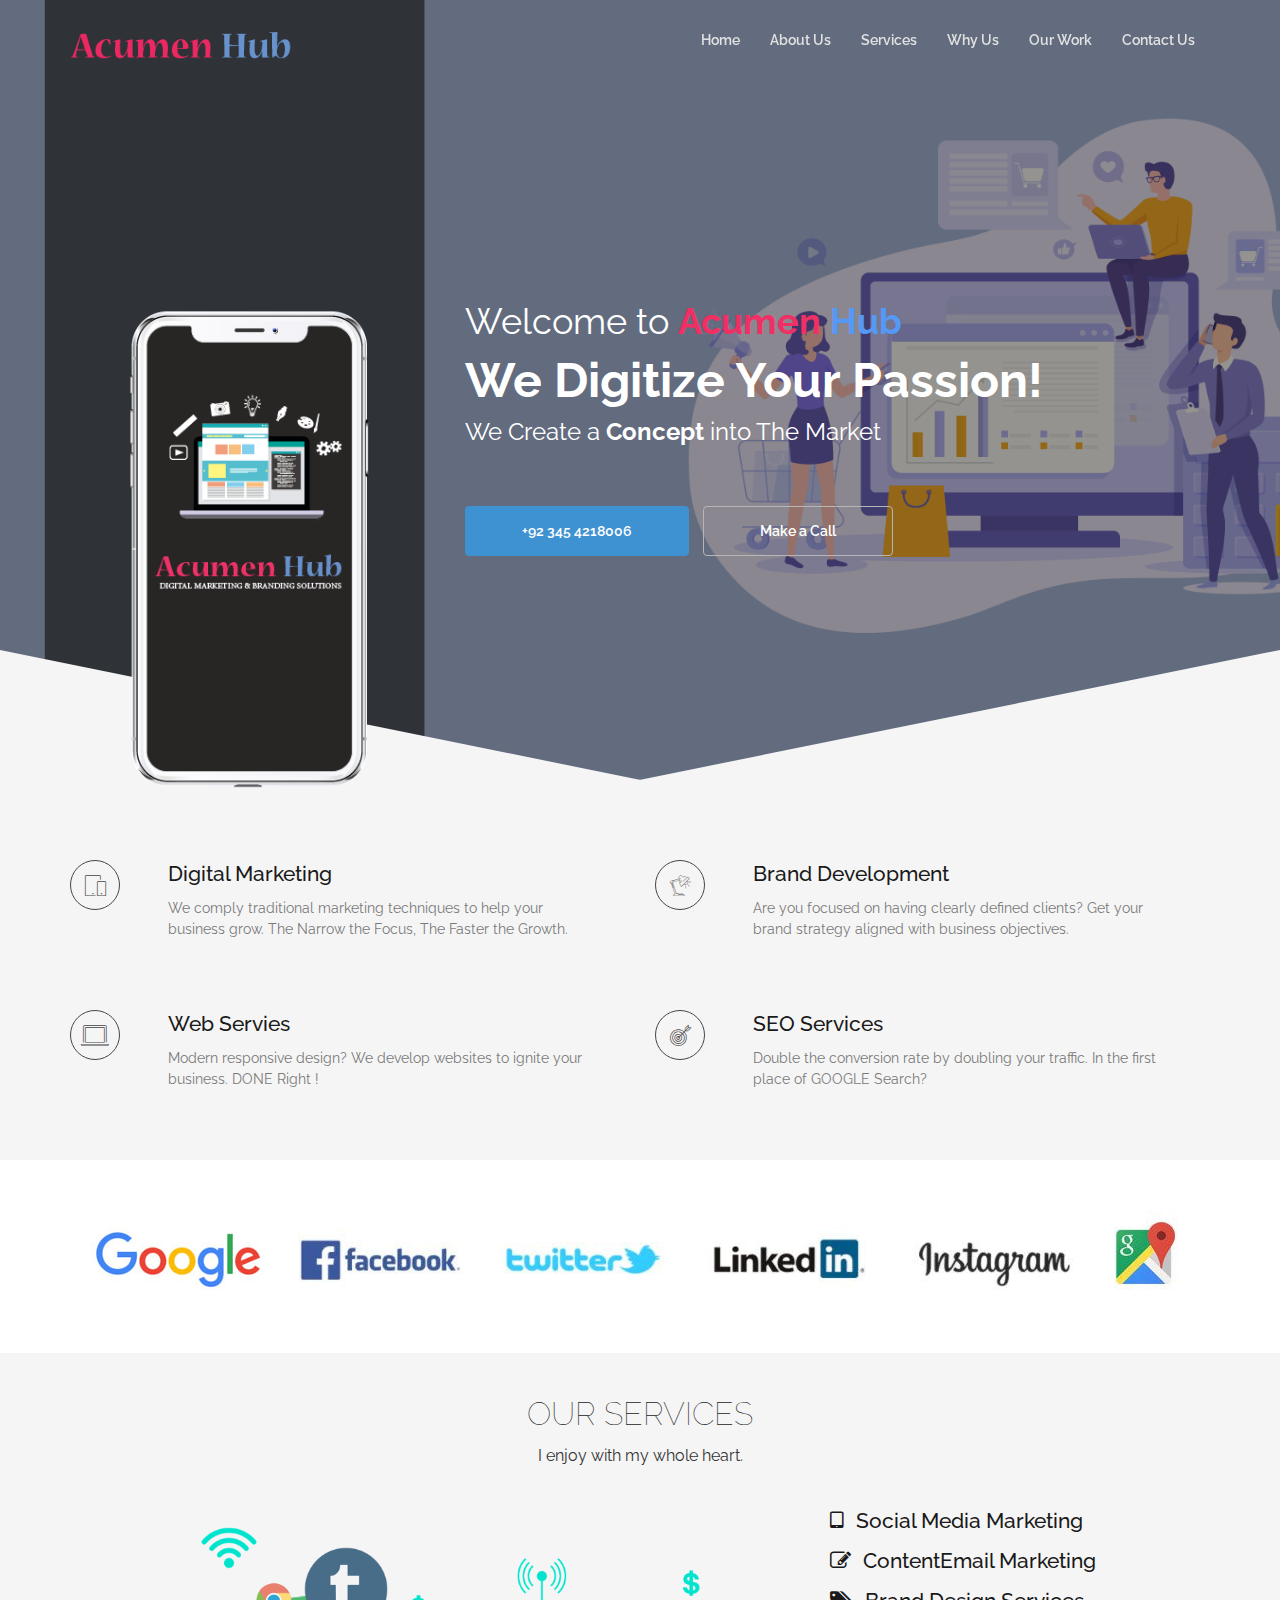
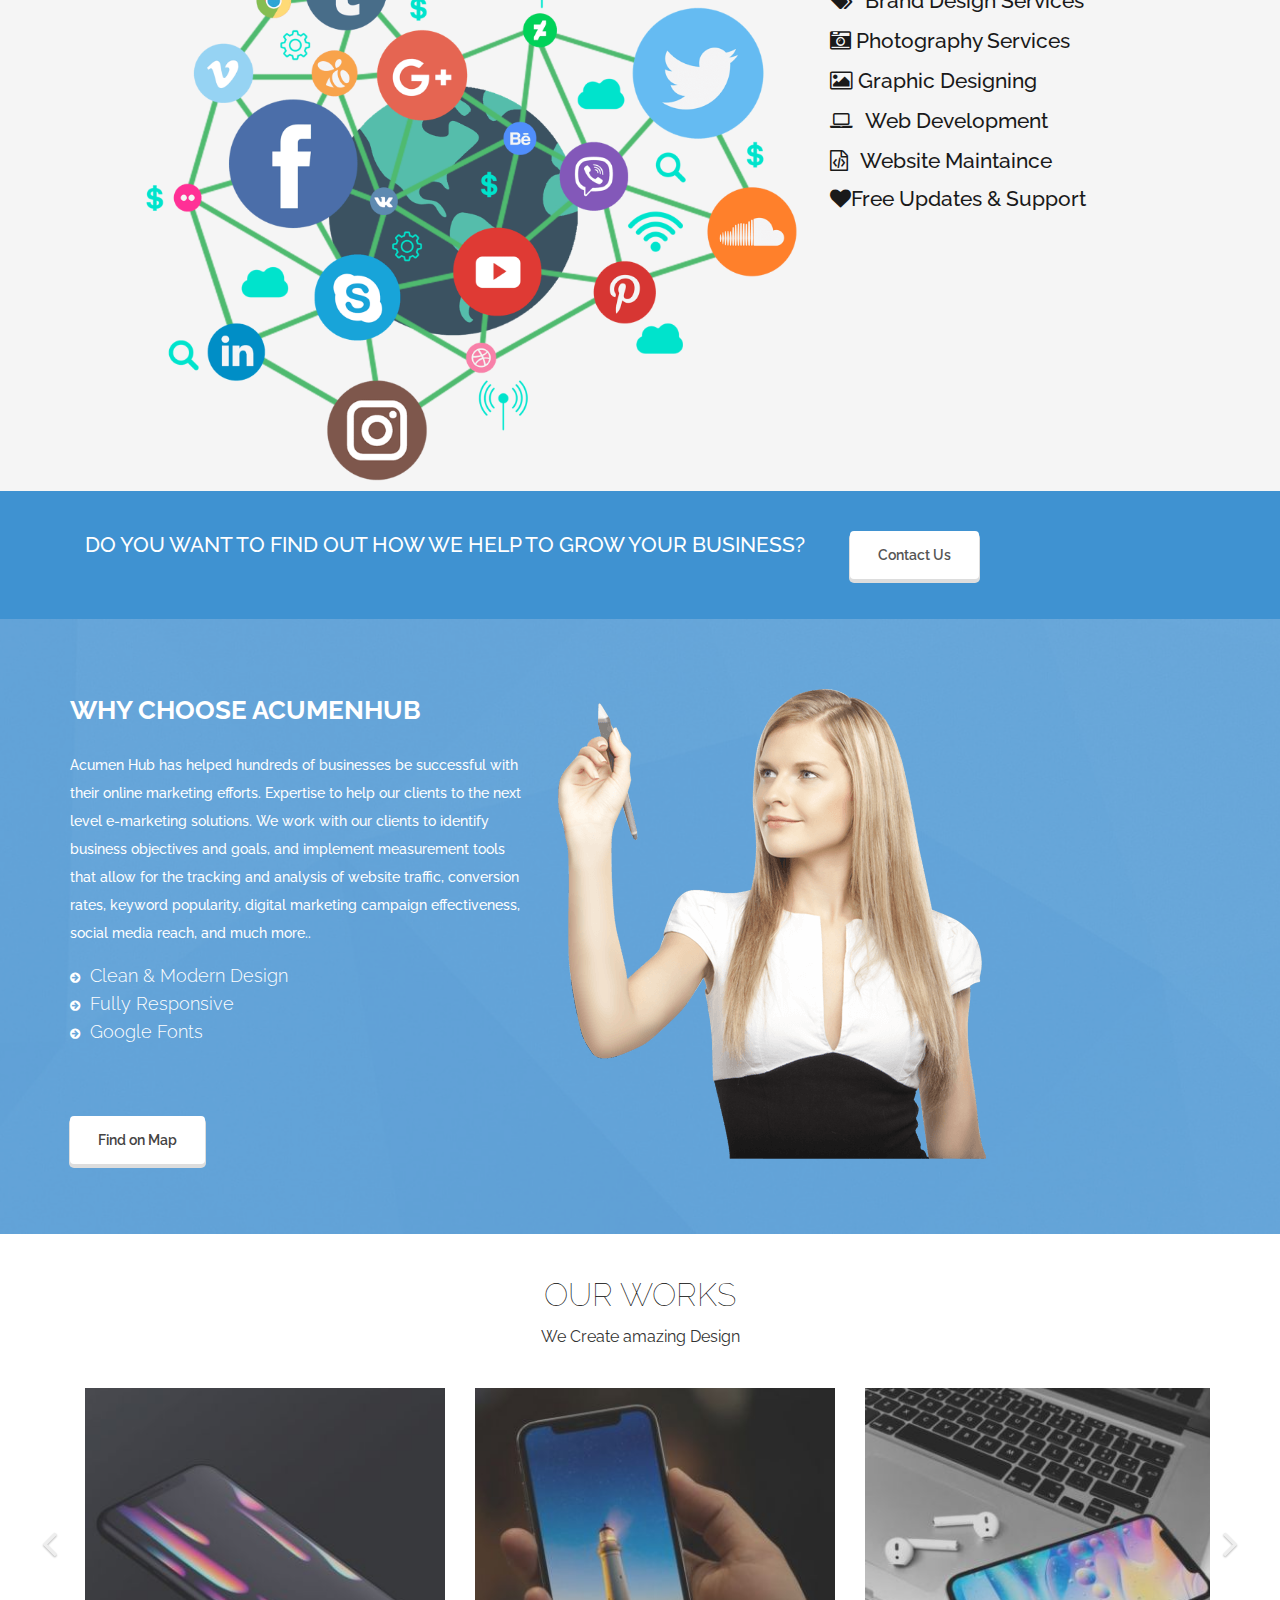
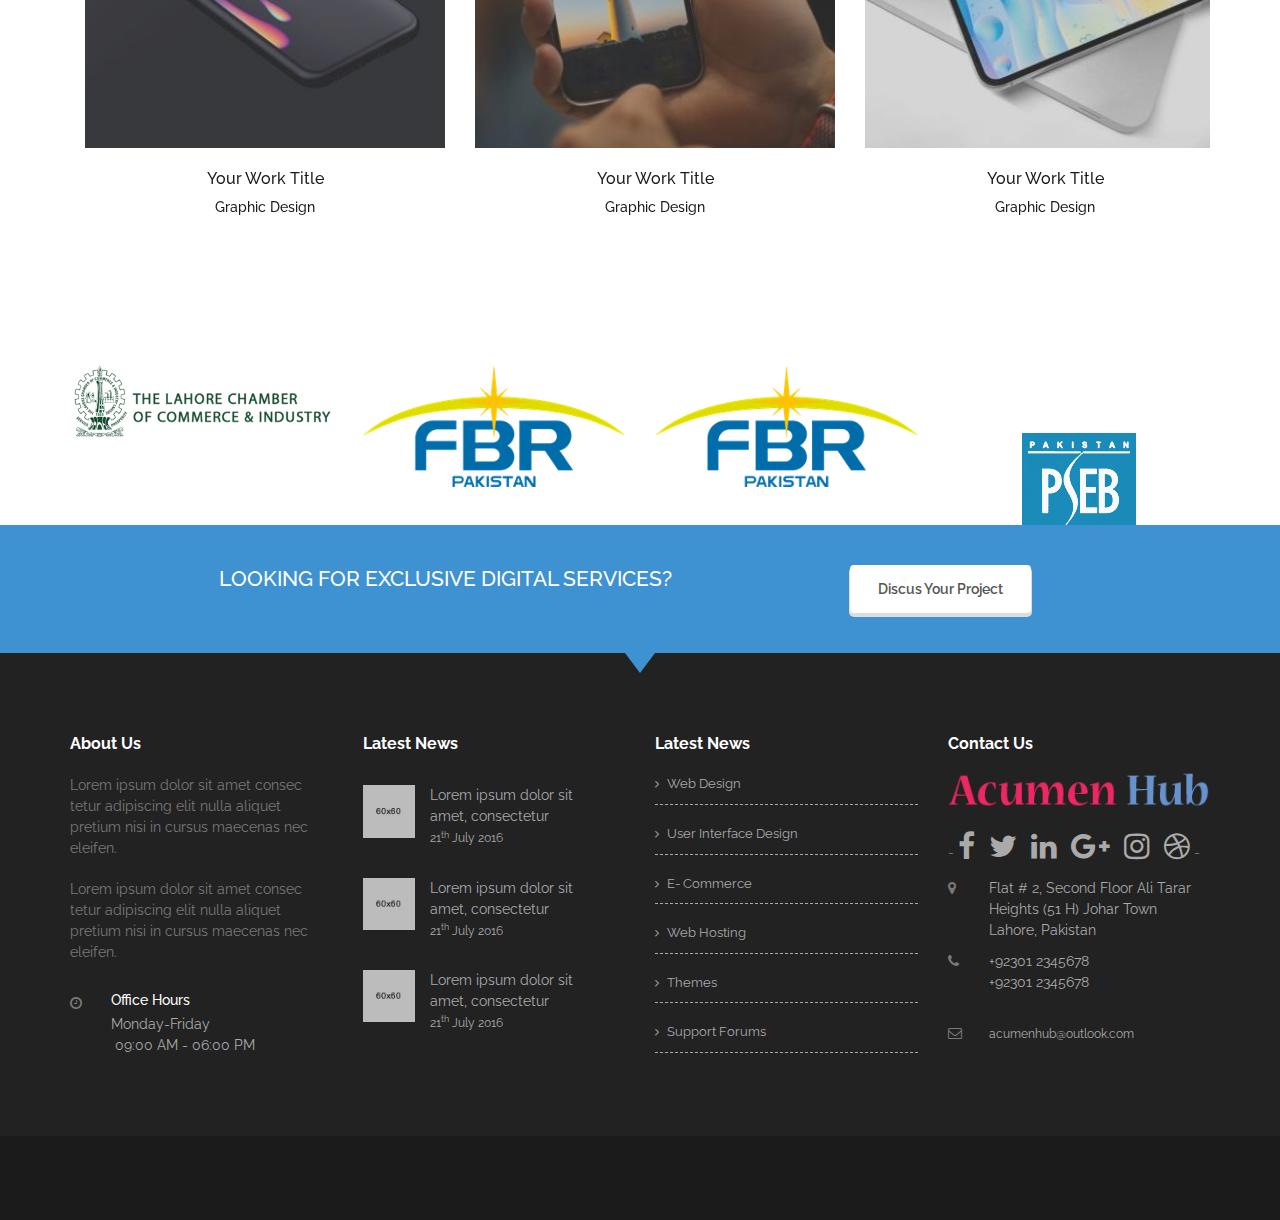
==== commit a842ddc7: "content upload" ====
--- a/index.html
+++ b/index.html
@@ -60,24 +60,48 @@
 
             <nav class="navbar navbar-default bootsnav navbar-fixed no-background white">
                 <!-- Start Top Search -->
-                <!--<div class="top-search">
+                <div class="top-search">
                     <div class="container">
                         <div class="input-group">
-                            <span class="input-group-addon"><i class="fa fa-search"></i></span>
-                            <input type="text" class="form-control" placeholder="Search">
+<!--                            <span class="input-group-addon"><i class="fa fa-search"></i></span>-->
+<!--                            <input type="text" class="form-control" placeholder="Search">-->
+
+                    <!--        <div class="features_item">
+
+                                <ul class="list-inline m-top-10">
+
+                                    <li>-  <a href=""><i class="fa fa-facebook"></i></a></li>
+                                    <li><a href=""><i class="fa fa-twitter"></i></a></li>
+                                    <li><a href=""><i class="fa fa-linkedin"></i></a></li>
+                                    <li><a href=""><i class="fa fa-google-plus"></i></a></li>
+                                    <li><a href=""><i class="fa fa-behance"></i></a></li>
+                                    <li><a href=""><i class="fa fa-dribbble"></i></a>  - </li>
+
+                                    <li class="f_item_text"><a href="">
+                                        <h6>+923013456789</h6>
+                                    </a>
+                                    </li>
+                                    <li><a href=""><li class="fa fa-map"></li>MAP</a></li>
+                                </ul>
+
+
+                            </div>
+-->
+
                             <span class="input-group-addon close-search"><i class="fa fa-times"></i></span>
+
                         </div>
                     </div>
-                </div>-->
+                </div>
                 <!-- End Top Search -->
 
 
                 <div class="container"> 
-                    <!--<div class="attr-nav">
+                    <div class="attr-nav">
                         <ul>
-                            <li class="search"><a href="#"><i class="fa fa-search"></i></a></li>
+<!--                            <li class="search"><a href="#"><i class="fa fa-blind"></i></a></li>-->
                         </ul>
-                    </div> -->
+                    </div>
 
                     <!-- Start Header Navigation -->
                     <div class="navbar-header">
@@ -98,10 +122,11 @@
                             <li><a href="#home">Home</a></li>                    
                             <li><a href="#features">About Us</a></li>
 <!--                            <li><a href="#business">Service</a></li>-->
-                            <li><a href="#service">Service</a></li>
+                            <li><a href="#service">Services</a></li>
+                            <li><a href="#whyus">Why Us</a></li>
                             <li><a href="#product">Our Work</a></li>
 <!--                            <li><a href="#team">Team</a></li>-->
-                            <li><a href="#price">Price</a></li>
+<!--                            <li><a href="#price">Price</a></li>-->
                             <li><a href="#contact">Contact Us</a></li>
 
                         </ul>
@@ -120,12 +145,12 @@
                                 <div class="hello_slid">
                                     <div class="slid_item xs-text-center">
                                         <div class="col-sm-4">
-                                            <img src="assets/images/hello-phone.png" alt="" />
+                                            <img src="assets/images/1234.png" alt="" />
                                         </div>
                                         <div class="col-sm-8">
                                             <div class="home_text xs-m-top-30">
                                                 <h2 class="text-white">Welcome to <strong style="color: #f02f64">Acumen <strong style="color: #5499f6">Hub</strong></strong></h2>
-                                                <h1 class="text-white">We Digitize Your Passion</h1>
+                                                <h1 class="text-white">We Digitize Your Passion!</h1>
                                                 <h3 class="text-white"> We Create a <strong>Concept</strong> into The Market </h3>
 
                                             </div>
@@ -158,8 +183,7 @@
                                     </div>
                                     <div class="f_item_text">
                                         <h3>Digital Marketing</h3>
-                                        <p>Lorem ipsum dolor sit amet consectetur adipiscing elit pellentesque eleifend
-                                            in sit amet mattis volutpat rhoncus.</p>
+                                        <p>We comply traditional marketing techniques to help your business grow. The Narrow the Focus, The Faster the Growth.</p>
                                     </div>
                                 </div>
                             </div>
@@ -170,8 +194,7 @@
                                     </div>
                                     <div class="f_item_text">
                                         <h3>Brand Development</h3>
-                                        <p>Lorem ipsum dolor sit amet consectetur adipiscing elit pellentesque eleifend
-                                            in sit amet mattis volutpat rhoncus.</p>
+                                        <p> Are you focused on having clearly defined clients? Get your brand strategy aligned with business objectives.</p>
                                     </div>
                                 </div>
                             </div>
@@ -183,8 +206,7 @@
                                     </div>
                                     <div class="f_item_text">
                                         <h3>Web Servies</h3>
-                                        <p>Lorem ipsum dolor sit amet consectetur adipiscing elit pellentesque eleifend
-                                            in sit amet mattis volutpat rhoncus.</p>
+                                        <p>Modern responsive design? We develop websites to ignite your business. DONE Right !</p>
                                     </div>
                                 </div>
                             </div>
@@ -194,9 +216,8 @@
                                         <i class="icon icon-target"></i>
                                     </div>
                                     <div class="f_item_text">
-                                        <h3>Media Services</h3>
-                                        <p>Lorem ipsum dolor sit amet consectetur adipiscing elit pellentesque eleifend
-                                            in sit amet mattis volutpat rhoncus.</p>
+                                        <h3>SEO Services</h3>
+                                        <p>Double the conversion rate by doubling your traffic. In the first place of GOOGLE Search?</p>
                                     </div>
                                 </div>
                             </div>
@@ -280,7 +301,7 @@
                             <li class="features_item" role="presentation">
                                 <div class="f_item_text">
                                     <a href="#feature-4" aria-controls="feature-4" role="tab" data-toggle="tab">
-                                        <h3><i class="fa fa-camera-retro"></i> Photography Services</h3>
+                                        <h3><i class="fa fa-camera-retro"></i>  Photography Services</h3>
                                     </a>
                                 </div>
                             </li>
@@ -288,7 +309,7 @@
                             <li class="features_item" role="presentation">
                                 <div class="f_item_text">
                                 <a href="#feature-5" aria-controls="feature-5" role="tab" data-toggle="tab">
-                                <h3><i class="fa fa-photo"></i> Graphic Designing</h3></a>
+                                <h3><i class="fa fa-photo"></i>  Graphic Designing</h3></a>
                                 </div>
                             </li>
 
@@ -353,8 +374,73 @@
                 </div><!--//container-->
             </div><!--//features-->
 
+                <!--Call to  action section-->
+                <section id="action" class="action bg-blue roomy-40">
+                    <div class="container">
+                        <div class="row">
+                            <div class="maine_action">
+                                <div class="col-md-8">
+                                    <div class="action_item text-center">
+                                        <h3 class="text-white text-uppercase">Do you want to find out how we help to grow your business?
+                                        </h3>
+                                    </div>
+                                </div>
+                                <div class="col-md-4">
+                                    <div class="action_btn text-left sm-text-center">
+                                        <a href="#contact" class="btn btn-default" >Contact Us</a>
+                                    </div>
+                                </div>
+                            </div>
+                        </div>
+                    </div>
+                </section>
+
 
             </section>
+
+
+
+            <!--Why Choose AcumenHub-->
+            <section id="whyus" class="business bg-blue roomy-70">
+                <div class="business_overlay"></div>
+                <div class="container">
+                    <div class="row">
+                        <div class="main_business">
+                            <div class="col-md-5">
+                                <div class="business_item sm-m-top-50">
+                                    <h2 class="text-uppercase text-white"><strong>Why Choose AcumenHub</strong></h2>
+
+                                    <p class="m-top-20 text-white">Acumen Hub has helped hundreds of businesses be successful with their online marketing efforts. Expertise to help our clients to the next level e-marketing solutions.
+                                        We work with our clients to identify business objectives and goals, and implement measurement tools that allow for the tracking and analysis of website traffic, conversion rates, keyword popularity, digital marketing campaign effectiveness, social media reach, and much more..</p>
+
+                                    <ul class="text-white">
+                                        <li><i class="fa fa-arrow-circle-right"></i> Clean & Modern Design</li>
+                                        <li><i class="fa  fa-arrow-circle-right"></i> Fully Responsive</li>
+                                        <li><i class="fa  fa-arrow-circle-right"></i> Google Fonts</li>
+                                    </ul>
+
+                                    <div class="business_btn m-top-50">
+                                        <a href="https://goo.gl/maps/GuhtAErWWCUWTiHw8" target="_blank" class="btn btn-default m-top-20">Find on Map</a>
+                                    </div>
+
+                                </div>
+                            </div>
+
+                            <div class="col-md-7">
+                                <div class="business_item">
+                                    <div class="business_img">
+                                        <img src="assets/images/a.png" alt="" />
+
+                                    </div>
+                                </div>
+                            </div>
+
+                        </div>
+                    </div>
+                </div>
+            </section>
+
+
             <!--product section  our work-->
             <section id="product" class="product text-center">
                 <div class="container">
@@ -584,8 +670,9 @@
 
             <!--Pricing-->
 
+<!--
             <section id="price" class="price bg-grey fix">
-<!--                <div class="price_overlay"></div>-->
+&lt;!&ndash;                <div class="price_overlay"></div>&ndash;&gt;
                 <div class="container">
                     <div class="main_product roomy-40">
                         <div class="head_title text-center fix">
@@ -598,17 +685,20 @@
                                                 <div class="pricingTable-header">
                                                     <h3 class="heading">Standard</h3>
                                                     <span class="price-value">
-                                                         <span class="currency">$</span> 10
+                                                         <span class="currency">$ </span>200
                                                         <span class="month">/mo</span>
                                                     </span>
                                                 </div>
                                                 <div class="pricing-content">
                                                     <ul>
-                                                        <li>50GB Disk Space</li>
-                                                        <li>50 Email Accounts</li>
-                                                        <li>50GB Monthly Bandwidth</li>
-                                                        <li>10 Subdomains</li>
-                                                        <li>15 Domains</li>
+                                                        <li>Social media audit</li>
+                                                        <li><span style="color: #3b5998;">Facebook,</span> <span style="color: rgb(253,29,29)">Instagram</span> & <span style="color: #00ACEE;">Twitter</span> page setup and management</li>
+                                                        <li>Content Writing</li>
+                                                        <li>4 post weekly</li>
+                                                        <li>Posting,Sharing & Customization</li>
+                                                        <li>Social Media Analytics</li>
+                                                        <li>Weekly Reporting,Monitoring</li>
+
                                                     </ul>
                                                     <a href="#" class="read">sign up</a>
                                                 </div>
@@ -620,17 +710,20 @@
                                                 <div class="pricingTable-header">
                                                     <h3 class="heading">Business</h3>
                                                     <span class="price-value">
-                                <span class="currency">$</span> 20
+                                <span class="currency">$</span> 250
                                 <span class="month">/mo</span>
                             </span>
                                                 </div>
                                                 <div class="pricing-content">
                                                     <ul>
-                                                        <li>60GB Disk Space</li>
-                                                        <li>60 Email Accounts</li>
-                                                        <li>60GB Monthly Bandwidth</li>
-                                                        <li>15 Subdomains</li>
-                                                        <li>20 Domains</li>
+                                                        <li>Social media audit</li>
+                                                        <li><span style="color: #3b5998;">Facebook,</span> <span style="color: rgb(253,29,29)">Instagram</span>,
+                                                            <span style="color: #00ACEE;">Twitter</span> linkdin and pinterest page setup and management</li>
+                                                        <li>Content Writing</li>
+                                                        <li>6 post weekly</li>
+                                                        <li>Posting,Sharing & Customization</li>
+                                                        <li>Social Media Analytics</li>
+                                                        <li>Weekly Reporting,Monitoring</li>
                                                     </ul>
                                                     <a href="#" class="read">Buy Now</a>
                                                 </div>
@@ -642,17 +735,22 @@
                                                 <div class="pricingTable-header">
                                                     <h3 class="heading">Premium</h3>
                                                     <span class="price-value">
-                                <span class="currency">$</span> 30
+                                <span class="currency">$</span> 300
                                 <span class="month">/mo</span>
                             </span>
                                                 </div>
                                                 <div class="pricing-content">
                                                     <ul>
-                                                        <li>70GB Disk Space</li>
-                                                        <li>70 Email Accounts</li>
-                                                        <li>70GB Monthly Bandwidth</li>
-                                                        <li>20 Subdomains</li>
-                                                        <li>25 Domains</li>
+                                                        <li>Social media audit</li>
+                                                        <li><span style="color: #3b5998;">Facebook,</span> <span style="color: rgb(253,29,29)">Instagram</span>,
+                                                            <span style="color: #00ACEE;">Twitter</span> linkin and pinterest page setup and management</li>
+                                                        <li>Photography/Videography</li>
+                                                        <li>Content Writing</li>
+                                                        <li>Post Designing</li>
+                                                        <li>10 post weekly</li>
+                                                        <li>Posting,Sharing & Customization</li>
+                                                        <li>Social Media Analytics</li>
+                                                        <li>Weekly Reporting,Monitoring</li>
                                                     </ul>
                                                     <a href="#" class="read">Contact Us</a>
                                                 </div>
@@ -664,17 +762,22 @@
                                                 <div class="pricingTable-header">
                                                     <h3 class="heading">Extra</h3>
                                                     <span class="price-value">
-                                <span class="currency">$</span> 40
+                                <span class="currency">$</span> 400
                                 <span class="month">/mo</span>
                             </span>
                                                 </div>
                                                 <div class="pricing-content">
                                                     <ul>
-                                                        <li>80GB Disk Space</li>
-                                                        <li>80 Email Accounts</li>
-                                                        <li>80GB Monthly Bandwidth</li>
-                                                        <li>25 Subdomains</li>
-                                                        <li>30 Domains</li>
+                                                        <li>Social media audit</li>
+                                                        <li><span style="color: #3b5998;">Facebook,</span> <span style="color: rgb(253,29,29)">Instagram</span>,
+                                                            <span style="color: #00ACEE;">Twitter</span> linkin and pinterest page setup and management</li>
+                                                        <li>Photography/Videography</li>
+                                                        <li>Content Writing</li>
+                                                        <li>Post Designing</li>
+                                                        <li>15 post weekly</li>
+                                                        <li>Posting,Sharing & Customization</li>
+                                                        <li>Social Media Analytics</li>
+                                                        <li>Weekly Reporting,Monitoring</li>
                                                     </ul>
                                                     <a href="#" class="read">LY v Lo </a>
                                                 </div>
@@ -686,6 +789,7 @@
                 </div>
             </section>
 
+-->
 
 
 
@@ -938,6 +1042,7 @@
             </section>&lt;!&ndash; End off Product section &ndash;&gt;
 -->
 
+
             <!--Brand Section-->
 
             <section id="brand" class="brand fix roomy-80">
@@ -970,6 +1075,13 @@
             </section> <!-- End off Brand section -->
 
 
+
+
+
+
+
+
+<!--MAP-->
 
 
             <!--Test section our client-->
@@ -1086,6 +1198,7 @@
 
 
 
+
             <footer id="contact" class="footer action-lage bg-black p-top-80">
                 <!--<div class="action-lage"></div>-->
                 <div class="container">
@@ -1095,19 +1208,22 @@
                                 <div class="widget_item widget_about">
                                     <h5 class="text-white">About Us</h5>
                                     <p class="m-top-20">Lorem ipsum dolor sit amet consec tetur adipiscing elit 
-                                        nulla aliquet pretium nisi in cursus 
+                                        nulla aliquet pretium nisi in cursus
                                         maecenas nec eleifen.</p>
+                                    <p class="m-top-20">Lorem ipsum dolor sit amet consec tetur adipiscing elit
+                                        nulla aliquet pretium nisi in cursus
+                                        maecenas nec eleifen.</p>
+
                                     <div class="widget_ab_item m-top-30">
-                                        <div class="item_icon"><i class="fa fa-location-arrow"></i></div>
-                                        <div class="widget_ab_item_text">
-                                            <h6 class="text-white">Location</h6>
-                                            <p>
-                                                123 suscipit ipsum nam auctor
-                                                mauris dui, ac sollicitudin mauris,
-                                                Bandung</p>
-                                        </div>
-                                    </div>
-                                    <div class="widget_ab_item m-top-30">
+                                        <div class="item_icon"><i class="fa fa-clock-o"></i></div>
+
+                                            <div class="widget_latst_item_text widget_ab_item_text">
+                                                <h6 class="text-white">Office Hours </h6>
+                                                <p>Monday-Friday <br> &nbsp;09:00 AM - 06:00 PM </p>
+                                            </div>
+                                        </div>
+                                    </div>
+<!--                                    <div class="widget_ab_item m-top-30">
                                         <div class="item_icon"><i class="fa fa-phone"></i></div>
                                         <div class="widget_ab_item_text">
                                             <h6 class="text-white">Phone :</h6>
@@ -1120,7 +1236,7 @@
                                             <h6 class="text-white">Email Address :</h6>
                                             <p>youremail@mail.com</p>
                                         </div>
-                                    </div>
+                                    </div>-->
                                 </div><!-- End off widget item -->
                             </div><!-- End off col-md-3 -->
 
@@ -1177,39 +1293,38 @@
                                         </div>
 
                                     </form>-->
-
-
-                                        <!--<p>Lorem ipsum dolor sit amet consec tetur
+                                     <!--<p>Lorem ipsum dolor sit amet consec tetur
                                             adipiscing elit nulla aliquet pretium nisi in</p>-->
                                     <div class="widget_brand ">
                                     <ul class="list-inline m-top-10">
-                                        <li>-  <a href=""><i class="fa fa-facebook"></i></a></li>
+                                        <li>-  <a href="https://www.facebook.com/AcumenHub/" title="facebook" rel target="blank"><i class="fa fa-facebook"></i></a></li>
                                         <li><a href=""><i class="fa fa-twitter"></i></a></li>
                                         <li><a href=""><i class="fa fa-linkedin"></i></a></li>
                                         <li><a href=""><i class="fa fa-google-plus"></i></a></li>
-                                        <li><a href=""><i class="fa fa-behance"></i></a></li>
+                                        <li><a href=""><i class="fa fa-instagram"></i></a></li>
                                         <li><a href=""><i class="fa fa-dribbble"></i></a>  - </li>
                                     </ul>
                                     </div>
                                     <div class="widget_ab_item m-top-10">
-                                        <div class="item_icon"><i class="fa fa-location-arrow"></i></div>
-                                        <div class="widget_ab_item_text">
-                                            <h6 class="text-white">Location</h6>
-                                            <p class="text-mega">Flat # 2, Second Floor Ali Tarar Heights (51 H) Johar Town
+                                        <div class="item_icon"><i class="fa fa-map-marker"></i></div>
+                                        <div class="widget_ab_item_text widget_latst_item_text">
+<!--                                            <h6 class="text-white">Location :</h6>-->
+                                            <p>Flat # 2, Second Floor Ali Tarar Heights (51 H) Johar Town
                                                 Lahore, Pakistan</p>
                                         </div>
                                     </div>
                                     <div class="widget_ab_item m-top-10">
                                         <div class="item_icon"><i class="fa fa-phone"></i></div>
-                                        <div class="widget_ab_item_text">
-                                            <h6 class="text-white">Phone : +1 2345 6789</h6>dsfafa
-                                            <p></p>
+                                        <div class="widget_ab_item_text widget_latst_item_text">
+<!--                                            <h6 class="text-white">Phone :</h6>-->
+                                            <p>+92301 2345678 <br>+92301 2345678</p>
                                         </div>
                                     </div>
                                     <div class="widget_ab_item m-top-30">
                                         <div class="item_icon"><i class="fa fa-envelope-o"></i></div>
-                                        <div class="widget_ab_item_text">
-                                            <h6 class="text-white">Email :youremail@mail.com </h6><p></p>
+                                        <div class="widget_latst_item_text widget_ab_item_text">
+<!--                                            <h6 class="text-white">Email : </h6>-->
+                                            <a href="mailto:acumenhub@outlook.com"><p>acumenhub@outlook.com </p></a>
                                         </div>
                                     </div>
 
@@ -1224,7 +1339,7 @@
                     <div class="col-md-12">
                         <p class="wow fadeInRight" data-wow-duration="1s">
                             &copy; 2020&nbsp;
-                            <a target="_blank" href="#"><strong class="copyright font-alt">AcumenHub</strong></a>
+                            <a target="_blank" href="#"><strong class="copyright font-alt"><span style="color: #f02f64">Acumen</span><span style="color:##5499f6;">Hub</span></strong></a>
                             <i class="fa fa-smile-o"></i>All Rights Reserved
                         </p>
                     </div>
--- a/assets/css/style.css
+++ b/assets/css/style.css
@@ -891,7 +891,7 @@
 ==================*/
 
 .home{
-    background: url(../images/hom.jpg) no-repeat top center;
+    background: url(../images/hom.png) no-repeat top center;
     background-size: cover;
     position: relative;
     padding-top: 300px;
--- a/assets/css/responsive.css
+++ b/assets/css/responsive.css
@@ -84,7 +84,7 @@
         margin-top:10px;
     }
     .xs-m-top-30{
-        margin-top:30px;
+        margin-top:0px;
     }
     .xs-m-top-40{
         margin-top:40px;
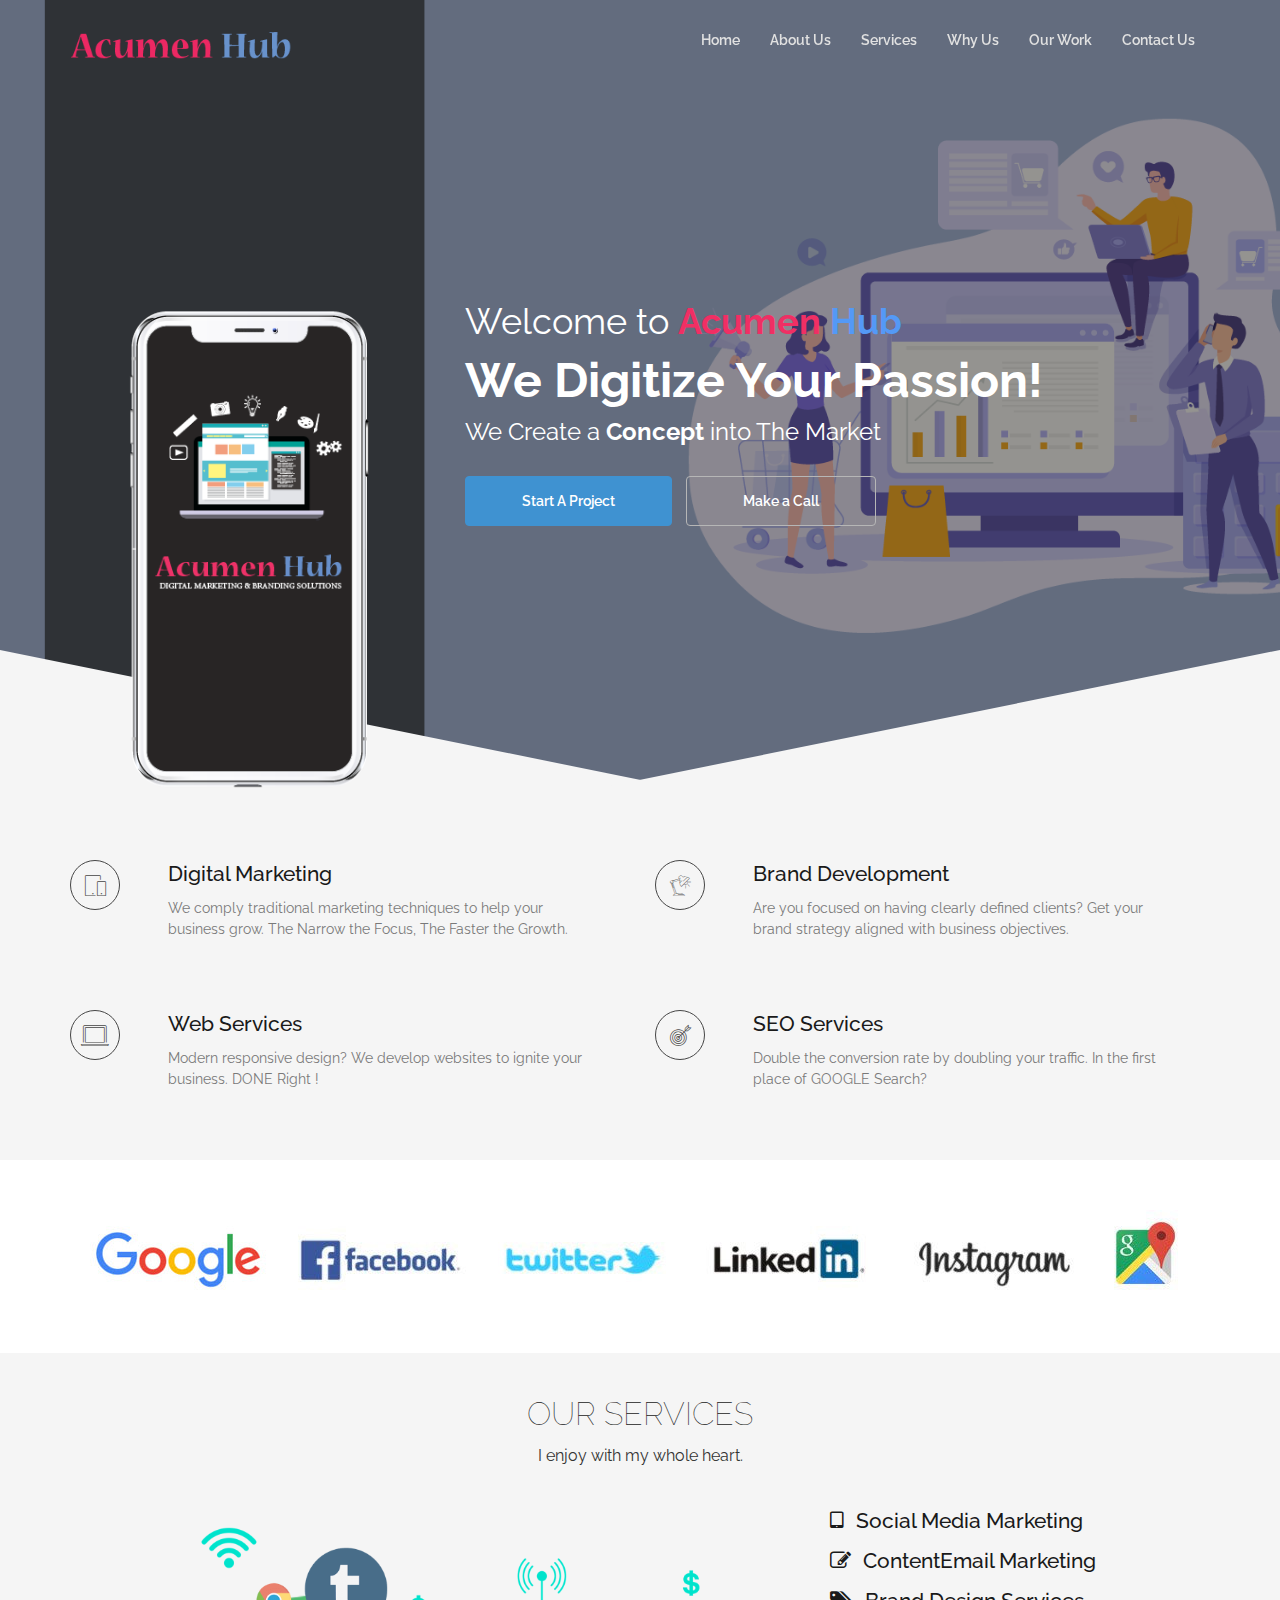
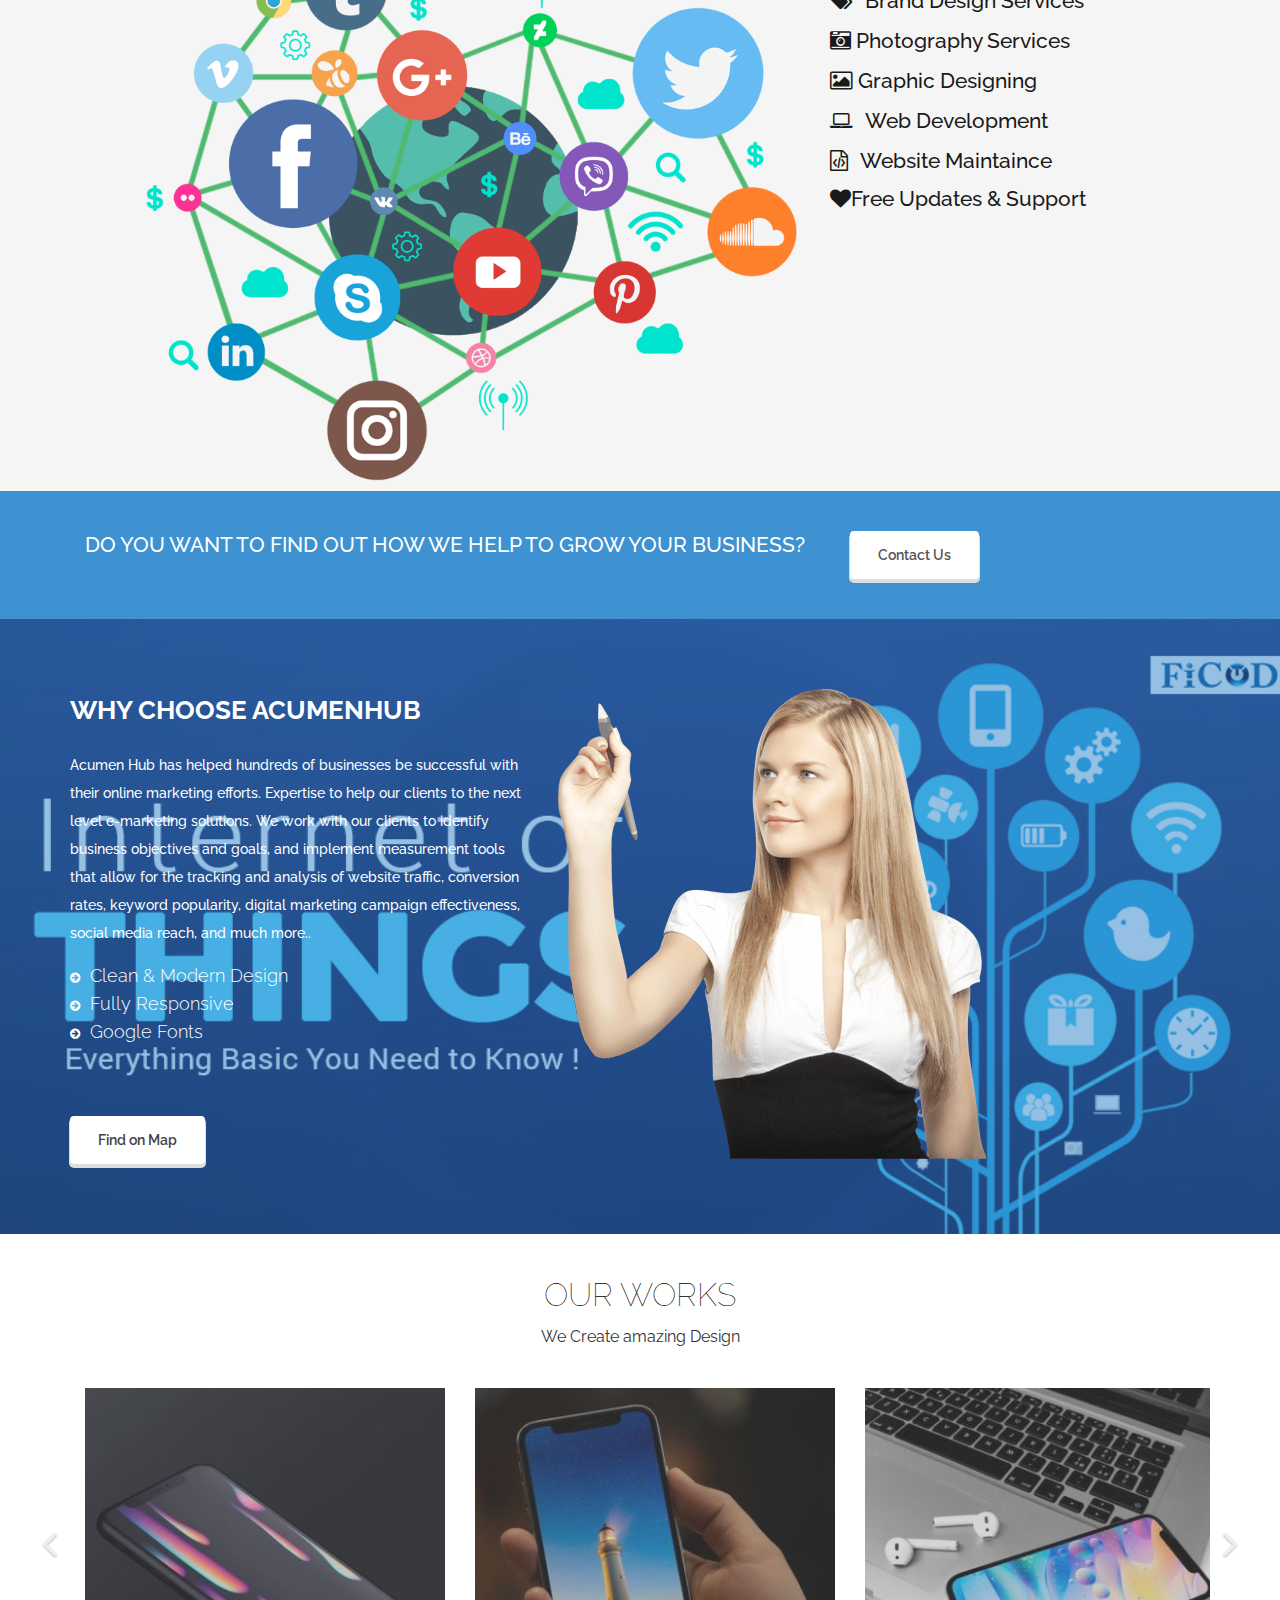
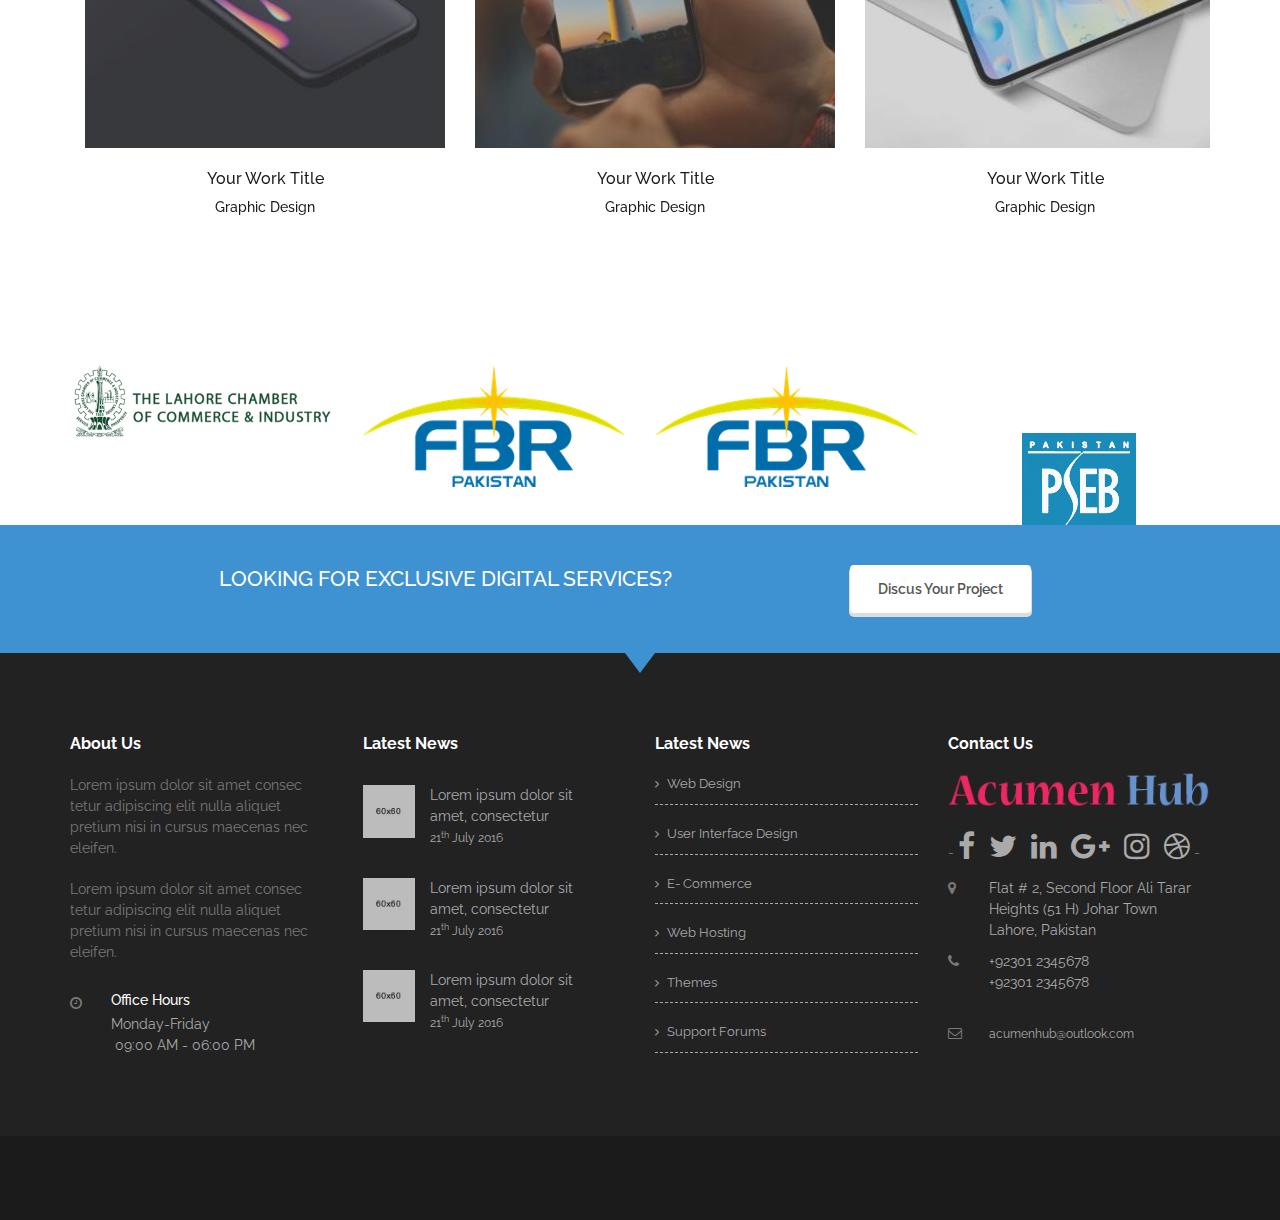
==== commit ace7f31d: "addform" ====
--- a/index.html
+++ b/index.html
@@ -1,8 +1,8 @@
 <!doctype html>
-<html class="no-js lt-ie9 lt-ie8 lt-ie7" lang="">
-<html class="no-js lt-ie9 lt-ie8" lang="">
-<html class="no-js lt-ie9" lang="">
-<html class="no-js" lang="en">
+<!--[if lt IE 7]>      <html class="no-js lt-ie9 lt-ie8 lt-ie7" lang=""> <![endif]-->
+<!--[if IE 7]>         <html class="no-js lt-ie9 lt-ie8" lang=""> <![endif]-->
+<!--[if IE 8]>         <html class="no-js lt-ie9" lang=""> <![endif]-->
+<!--[if gt IE 8]><!--> <html class="no-js" lang="en"> <!--<![endif]-->
     <head>
         <meta charset="utf-8">
         <title>AcumenHub</title>
@@ -34,13 +34,14 @@
         <link rel="stylesheet" href="assets/css/responsive.css" />
 
         <script src="assets/js/vendor/modernizr-2.8.3-respond-1.4.2.min.js"></script>
+<!--Form embed-->
+
     </head>
 
     <body data-spy="scroll" data-target="#navbar-menu" data-offset="110">
 
 
         <!-- Preloader -->
-<!--
         <div id="loading">
             <div id="loading-center">
                 <div id="loading-center-absolute">
@@ -50,9 +51,8 @@
                     <div class="object" id="object_four"></div>
                 </div>
             </div>
-        </div>&lt;!&ndash;End off Preloader &ndash;&gt;
-
--->
+        </div><!--End off Preloader -->
+
 
         <sec class="culmn">
             <!--Home page style-->
@@ -63,31 +63,8 @@
                 <div class="top-search">
                     <div class="container">
                         <div class="input-group">
-<!--                            <span class="input-group-addon"><i class="fa fa-search"></i></span>-->
-<!--                            <input type="text" class="form-control" placeholder="Search">-->
-
-                    <!--        <div class="features_item">
-
-                                <ul class="list-inline m-top-10">
-
-                                    <li>-  <a href=""><i class="fa fa-facebook"></i></a></li>
-                                    <li><a href=""><i class="fa fa-twitter"></i></a></li>
-                                    <li><a href=""><i class="fa fa-linkedin"></i></a></li>
-                                    <li><a href=""><i class="fa fa-google-plus"></i></a></li>
-                                    <li><a href=""><i class="fa fa-behance"></i></a></li>
-                                    <li><a href=""><i class="fa fa-dribbble"></i></a>  - </li>
-
-                                    <li class="f_item_text"><a href="">
-                                        <h6>+923013456789</h6>
-                                    </a>
-                                    </li>
-                                    <li><a href=""><li class="fa fa-map"></li>MAP</a></li>
-                                </ul>
-
-
-                            </div>
--->
-
+                            <span class="input-group-addon"><i class="fa fa-search"></i></span>
+                            <input type="text" class="form-control" placeholder="Search">
                             <span class="input-group-addon close-search"><i class="fa fa-times"></i></span>
 
                         </div>
@@ -99,7 +76,7 @@
                 <div class="container"> 
                     <div class="attr-nav">
                         <ul>
-<!--                            <li class="search"><a href="#"><i class="fa fa-blind"></i></a></li>-->
+<!--                            <li class="search"><a href="#"><i class="fa fa-search">Request Quote</i></a></li>-->
                         </ul>
                     </div>
 
@@ -110,7 +87,7 @@
                         </button>
                         <a class="navbar-brand" href="#home">
                             <img src="assets/images/amhlogo.png" class="logo" alt="">
-                            <!--<img src="assets/images/footer-logo.png" class="logo logo-scrolled" alt="">-->
+<!--                            <img src="assets/images/footer-logo.png" class="logo logo-scrolled" alt="">-->
                         </a>
 
                     </div>
@@ -145,7 +122,7 @@
                                 <div class="hello_slid">
                                     <div class="slid_item xs-text-center">
                                         <div class="col-sm-4">
-                                            <img src="assets/images/1234.png" alt="" />
+                                            <img style="" src="assets/images/1234.png" alt="" />
                                         </div>
                                         <div class="col-sm-8">
                                             <div class="home_text xs-m-top-30">
@@ -155,10 +132,14 @@
 
                                             </div>
 
-                                            <div class="home_btns m-top-40">
-                                                <a href="https://api.whatsapp.com/send?phone=+923454218006"  class="btn btn-primary m-top-20">+92 345 4218006</a>
+                                            <div class="home_btns m-top-0">
+
+                                                <a href="#" id="btnOpenForm" class="btn btn-primary m-top-20 ">Start A Project</a>
+
+
                                                 <a href="tel:+923454218006" class="btn btn-default m-top-20">Make a Call</a>
                                             </div>
+
                                         </div>
                                     </div><!-- End off slid item -->
 
@@ -169,6 +150,107 @@
                 </div><!--End off container -->
             </section> <!--End off Home Sections-->
 
+            <!--form-->
+
+<!--            <h1>Contact us Today!</h1>-->
+<!--            <button id="btnOpenForm">Open Form</button>-->
+
+            <div class="form-popup-bg">
+                <div class="form-container
+">
+                    <button id="btnCloseForm" class="close-button">X</button>
+                    <h1>Let's Connect!</h1>
+                    <p class="text-white">Wish to discuss a Project ?</p>
+<!--                    <form role="form" method="post" id="reused_form">-->
+                    <form action="">
+                        <div class="row">
+                            <div class="col-sm-6 form-group">
+                                <label for="name"> Your Name:</label>
+                                <input type="text" class="form-control" id="name" name="name" required>
+                            </div>
+                            <div class="col-sm-6 form-group">
+                                <label for="email"> Email:</label>
+                                <input type="email" class="form-control" id="email" name="email" required>
+                            </div>
+                        </div>
+                        <div class="row">
+                            <div class="col-sm-6 form-group">
+                                <label for="company-name"> Company Name:</label>
+                                <input type="text" class="form-control" id="company-name" name="company-name" required>
+                            </div>
+                            <div class="col-sm-6 form-group">
+                                <label for="mobile"> Mobile:</label>
+                                <input type="number" class="form-control" id="mobile" name="mobile" required>
+                            </div>
+                        </div>
+                       <!-- <div class="row">
+                            <div class="col-sm-12 form-group">
+                                <label for="message"> Message:</label>
+                                <textarea class="form-control" type="textarea" id="message" name="message"  ></textarea>
+                            </div>
+                        </div>
+-->
+                        <div class="row">
+<!--                            <p class="text-white " align="center">Choose the Service which you are interested ?</p>-->
+                            <div class="col-sm-6 form-group">
+                                <div class="form-check form-check-inline">
+                                 <input class="form-check-input" type="checkbox" id="inlineCheckbox1" value="option1">
+                                <label class="form-check-label" for="inlineCheckbox1">Digital Marketing</label>
+                                </div>
+
+                                <div class="form-check form-check-inline">
+                                    <input class="form-check-input" type="checkbox" id="inlineCheckbox2" value="option3" >
+                                    <label class="form-check-label" for="inlineCheckbox2">Brand Development </label>
+                                </div>
+                            </div>
+
+                            <div class="col-sm-6 form-group">
+                                <div class="form-check form-check-inline">
+                                <input class="form-check-input" type="checkbox" id="inlineCheckbox3" value="option1">
+                                <label class="form-check-label" for="inlineCheckbox3">Web Services</label>
+                                </div>
+
+
+                            <div class="form-check form-check-inline">
+                            <input class="form-check-input" type="checkbox" id="inlineCheckbox4" value="option2">
+                            <label class="form-check-label" for="inlineCheckbox4">SEO Services</label>
+                            </div>
+
+                            </div>
+
+                </div>
+
+                        <div class="row">
+                            <div class="col-sm-12 form-group">
+                                <button type="submit" class="btn btn-lg btn-default pull-right" >Send &rarr;</button>
+                            </div>
+                        </div>
+                    </form>
+
+                    <!--       <form action="">
+
+
+                               <div class="form-group">
+                                   <label for="">Name</label>
+                                   <input type="text" class="form-control" />
+                               </div>
+                               <div class="form-group">
+                                   <label for="">Company Name</label>
+                                   <input class="form-control" type="text" />
+                               </div>
+                               <div class="form-group">
+                                   <label for="">E-Mail Address</label>
+                                   <input class="form-control" type="text" />
+                               </div>
+                               <div class="form-group">
+                                   <label for="">Phone Number</label>
+                                   <input class="form-control" type="text" />
+                               </div>
+                               <button type="submit" class="btn btn-default m-top-10" >Submit</button>
+                           </form>
+                    -->
+                </div>
+            </div>
 
 
             <!--Featured Section about-->
@@ -205,7 +287,7 @@
                                         <i class="icon icon-laptop2"></i>
                                     </div>
                                     <div class="f_item_text">
-                                        <h3>Web Servies</h3>
+                                        <h3>Web Services</h3>
                                         <p>Modern responsive design? We develop websites to ignite your business. DONE Right !</p>
                                     </div>
                                 </div>
@@ -373,9 +455,10 @@
 
                 </div><!--//container-->
             </div><!--//features-->
+            </section>
 
                 <!--Call to  action section-->
-                <section id="action" class="action bg-blue roomy-40">
+                <section id="actions" class="action bg-blue roomy-40">
                     <div class="container">
                         <div class="row">
                             <div class="maine_action">
@@ -396,7 +479,7 @@
                 </section>
 
 
-            </section>
+
 
 
 
@@ -826,7 +909,7 @@
                                                         <h5>Best Skill</h5>
                                                     </div>
 
-                                                    <div class="skill_bar sm-m-top-50 m-top-20"> 
+                                                    <div class="skill_bar sm-m-top-50 m-top-20">
                                                         <div class="teamskillbar clearfix m-top-20" data-percent="80%">
                                                             <h6 class="text-uppercase">Photoshop</h6>
                                                             <div class="teamskillbar-bar"></div>
@@ -900,7 +983,7 @@
                                                         <h5>Best Skill</h5>
                                                     </div>
 
-                                                    <div class="skill_bar sm-m-top-50 m-top-20"> 
+                                                    <div class="skill_bar sm-m-top-50 m-top-20">
                                                         <div class="teamskillbar clearfix m-top-20" data-percent="80%">
                                                             <h6 class="text-uppercase">Photoshop</h6>
                                                             <div class="teamskillbar-bar"></div>
@@ -974,7 +1057,7 @@
                                                         <h5>Best Skill</h5>
                                                     </div>
 
-                                                    <div class="skill_bar sm-m-top-50 m-top-20"> 
+                                                    <div class="skill_bar sm-m-top-50 m-top-20">
                                                         <div class="teamskillbar clearfix m-top-20" data-percent="80%">
                                                             <h6 class="text-uppercase">Photoshop</h6>
                                                             <div class="teamskillbar-bar"></div>
@@ -1079,8 +1162,6 @@
 
 
 
-
-
 <!--MAP-->
 
 
@@ -1088,7 +1169,7 @@
    <!--         <section id="test" class="test bg-black roomy-60 fix">
                 <div class="overlay"></div>
                 <div class="container">
-                    <div class="row">                        
+                    <div class="row">
                         <div class="main_test fix text-center">
 
                             <div class="col-md-12 col-sm-12 col-xs-12">
@@ -1199,6 +1280,8 @@
 
 
 
+
+<!--footer-->
             <footer id="contact" class="footer action-lage bg-black p-top-80">
                 <!--<div class="action-lage"></div>-->
                 <div class="container">
@@ -1207,7 +1290,7 @@
                             <div class="col-md-3">
                                 <div class="widget_item widget_about">
                                     <h5 class="text-white">About Us</h5>
-                                    <p class="m-top-20">Lorem ipsum dolor sit amet consec tetur adipiscing elit 
+                                    <p class="m-top-20">Lorem ipsum dolor sit amet consec tetur adipiscing elit
                                         nulla aliquet pretium nisi in cursus
                                         maecenas nec eleifen.</p>
                                     <p class="m-top-20">Lorem ipsum dolor sit amet consec tetur adipiscing elit
--- a/assets/css/style.css
+++ b/assets/css/style.css
@@ -202,7 +202,7 @@
     border:1px solid #ccc;
     box-shadow: inset 0 0px 0px rgba(0,0,0,.075);
     width: 100%;
-    height: 50px;
+    height: 25px;
 }
 
 .form-control:focus {
@@ -994,7 +994,7 @@
 /*Business Section*/
 
 .business{
-    background: url(../images/business-bg.jpg) no-repeat top center;
+    background: url(../images/business.jpg) no-repeat top center;
     background-size: cover;
     position: relative;
 }
@@ -1543,4 +1543,88 @@
 
 @media screen and (max-width: 990px){
     .pricingTable{ margin-bottom: 25px; }
-}+}
+
+
+
+@color-card-background: #2d3638;
+@color-tag-background: #191e20;
+@color-anchor: #e37544;
+@color-body-copy: #b9bcbd;
+@default-border-radius: 10px;
+@breakpoint-medium: "screen and (min-width: 700px)";
+
+html, body {
+    background-color: #fff;
+}
+
+.form-popup-bg {
+    position:absolute;
+    top: 0;
+    left: 0;
+    right: 0;
+    bottom: 0;
+    display: flex;
+    flex-direction: column;
+    align-content: center;
+    justify-content: center;
+}
+.form-popup-bg {
+    position: fixed;
+    left: 0;
+    top: 0;
+    height: 100%;
+    width: 100%;
+    background-color: rgba(94, 110, 141, 0.9);
+    opacity: 0;
+    visibility: hidden;
+    -webkit-transition: opacity 0.3s 0s, visibility 0s 0.3s;
+    -moz-transition: opacity 0.3s 0s, visibility 0s 0.3s;
+    transition: opacity 0.3s 0s, visibility 0s 0.3s;
+    overflow-y: auto;
+    z-index: 10000;
+}
+.form-popup-bg.is-visible {
+    opacity: 1;
+    visibility: visible;
+    -webkit-transition: opacity 0.3s 0s, visibility 0s 0s;
+    -moz-transition: opacity 0.3s 0s, visibility 0s 0s;
+    transition: opacity 0.3s 0s, visibility 0s 0s;
+}
+.form-container {
+    background-color: #3f92d1;
+    border-radius: 10px;
+    box-shadow: 0 10px 20px rgba(0, 0, 0, 0.19), 0 6px 6px rgba(0, 0, 0, 0.23);
+    display: flex;
+    flex-direction: column;
+    width: 100%;
+    max-width: 700px;
+    margin-left: auto;
+    margin-right: auto;
+    position:relative;
+    padding: 20px;
+    color: #1a1a1a;
+}
+.close-button {
+    background:none;
+    color: #fff;
+    width: 40px;
+    height: 40px;
+    position: absolute;
+    top: 0;
+    right: 0;
+    border: solid 1px #fff;
+}
+
+.form-popup-bg:before{
+    content:'';
+    background-color: #fff;
+    opacity: .25;
+    position:absolute;
+    top: 0;
+    left: 0;
+    right: 0;
+    bottom: 0;
+}
+
+
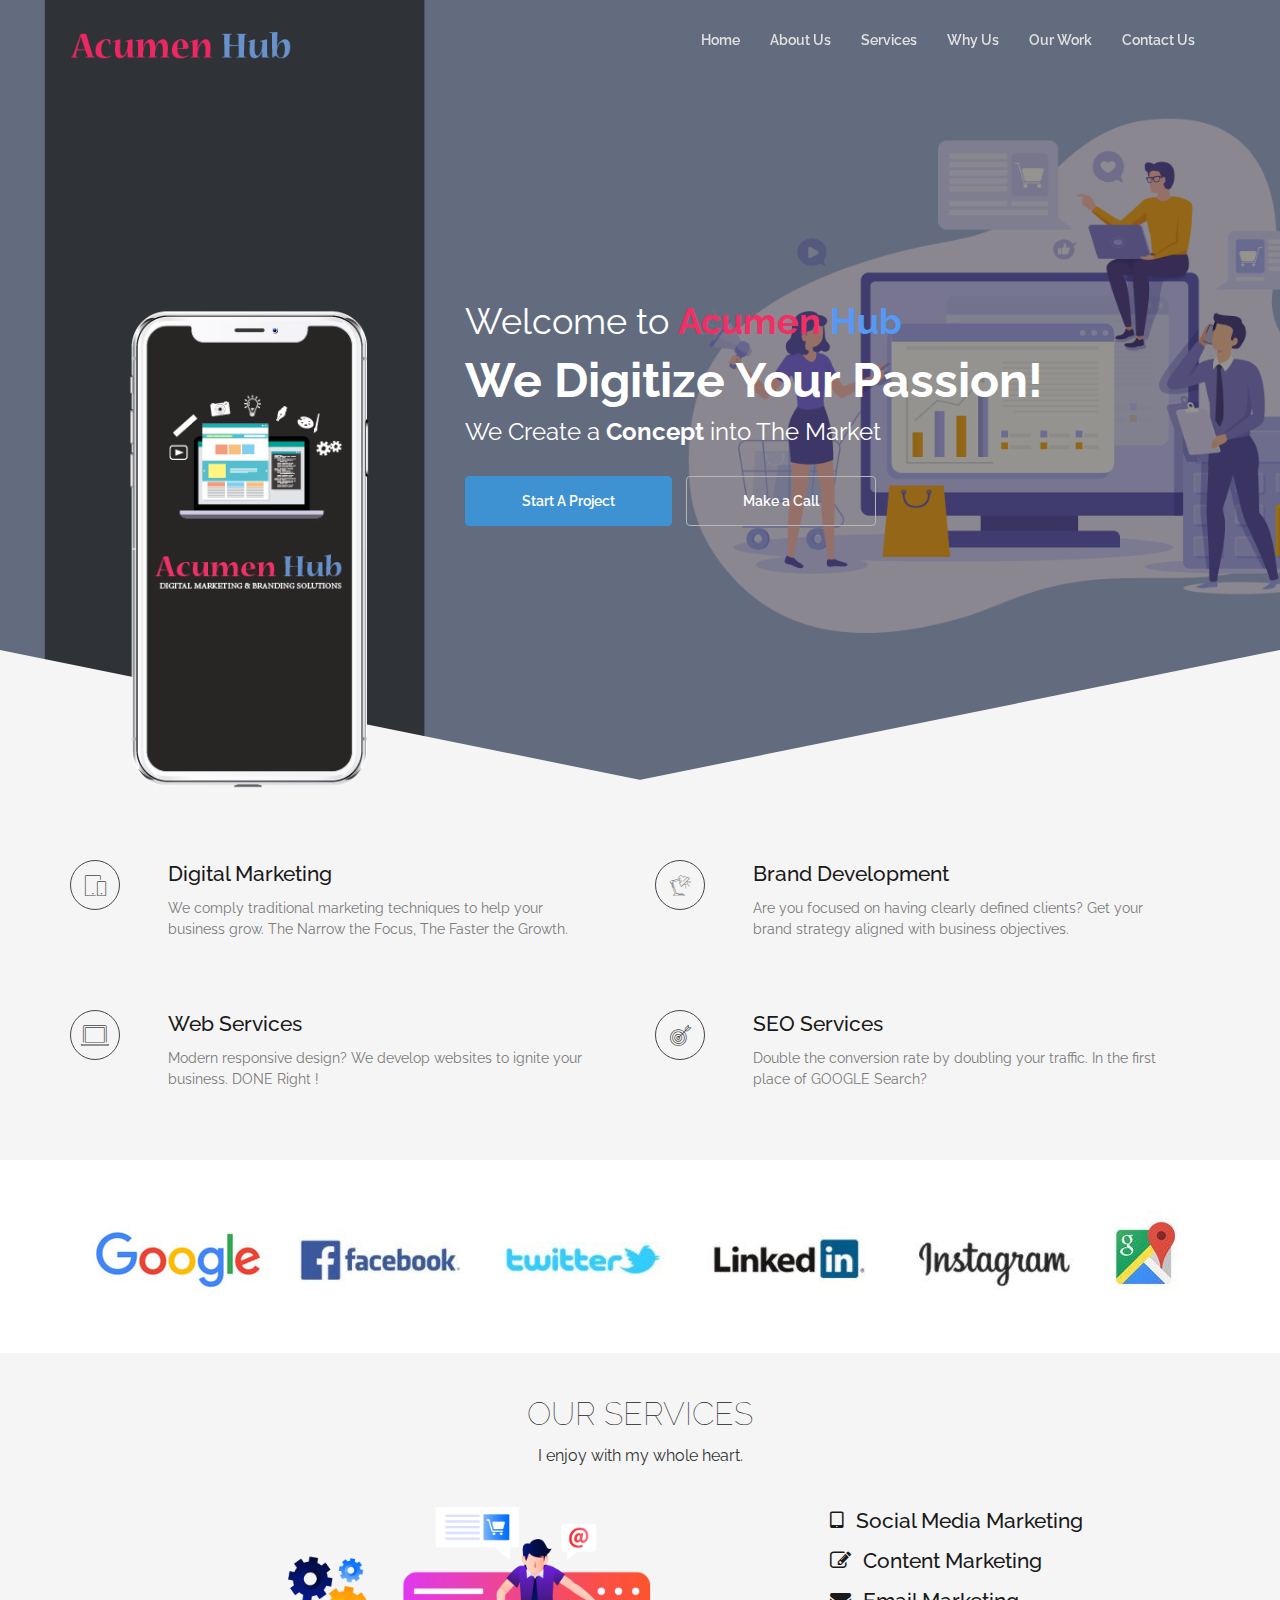
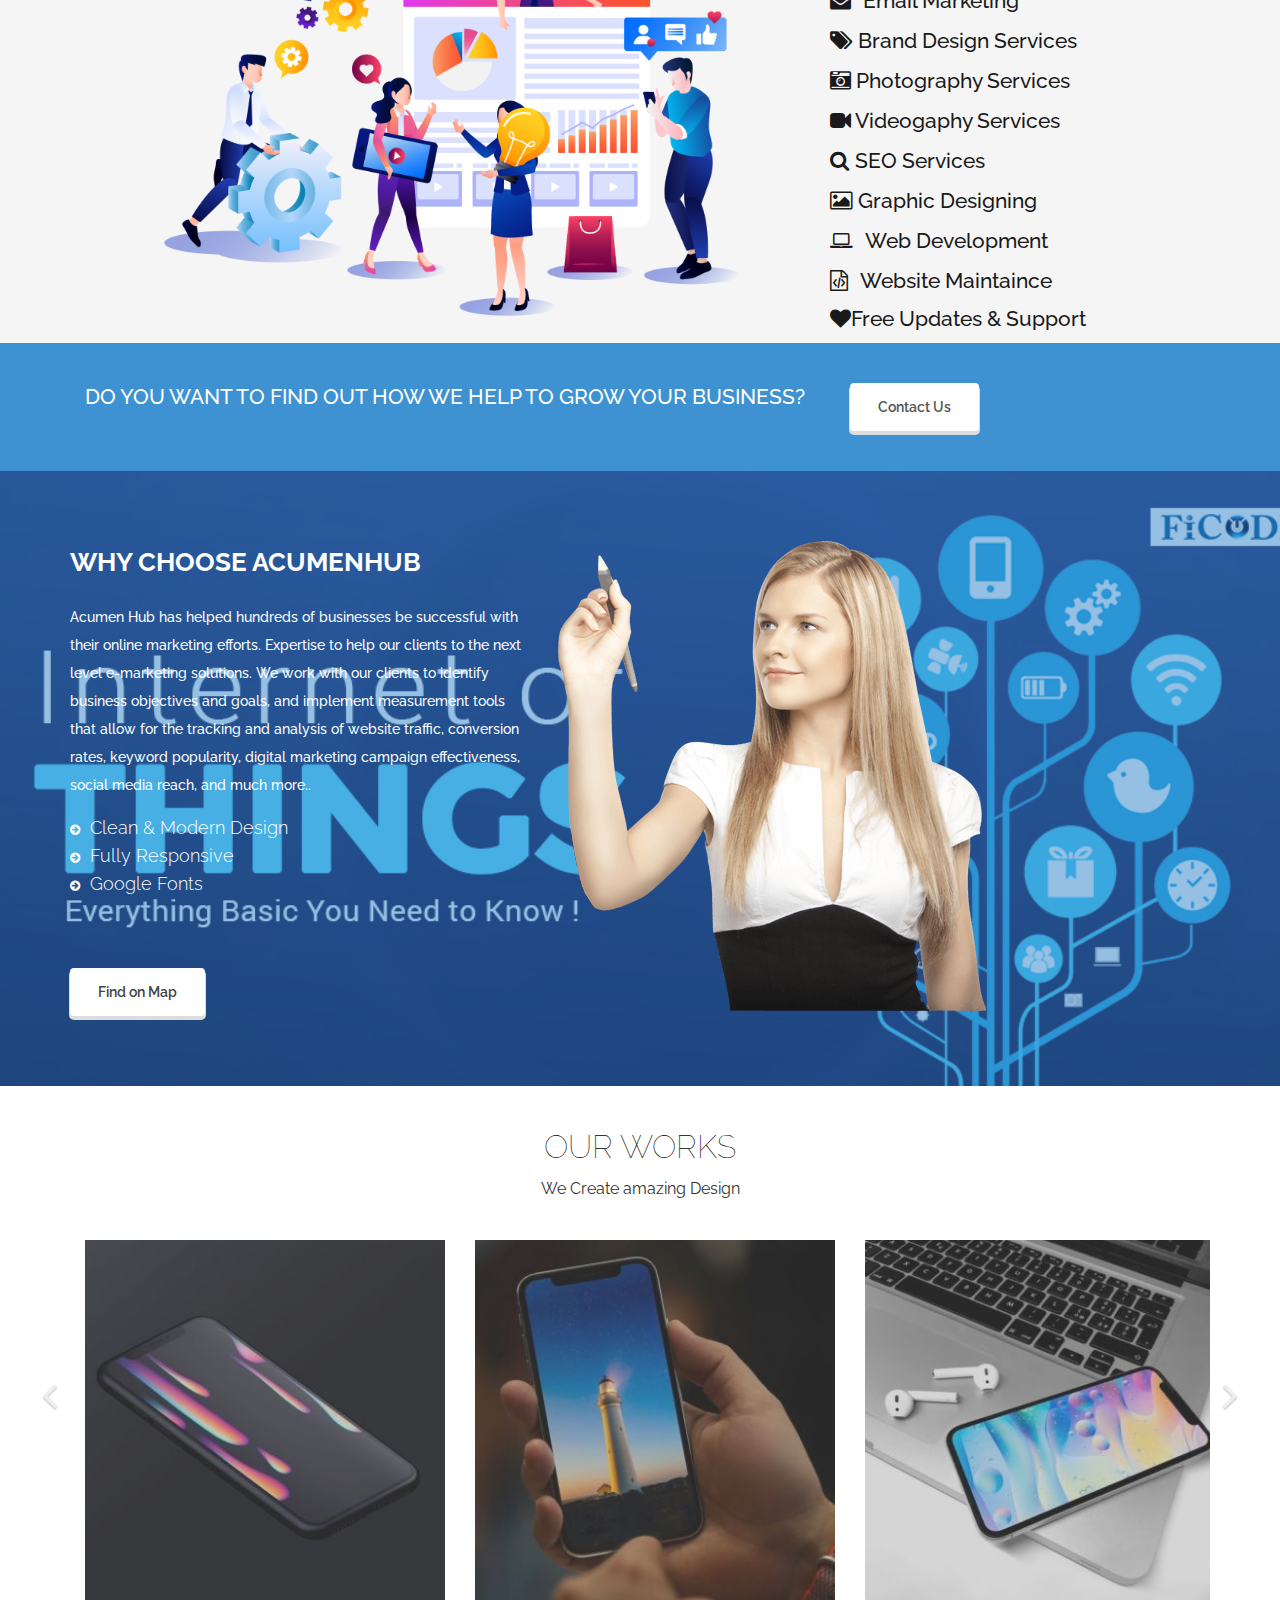
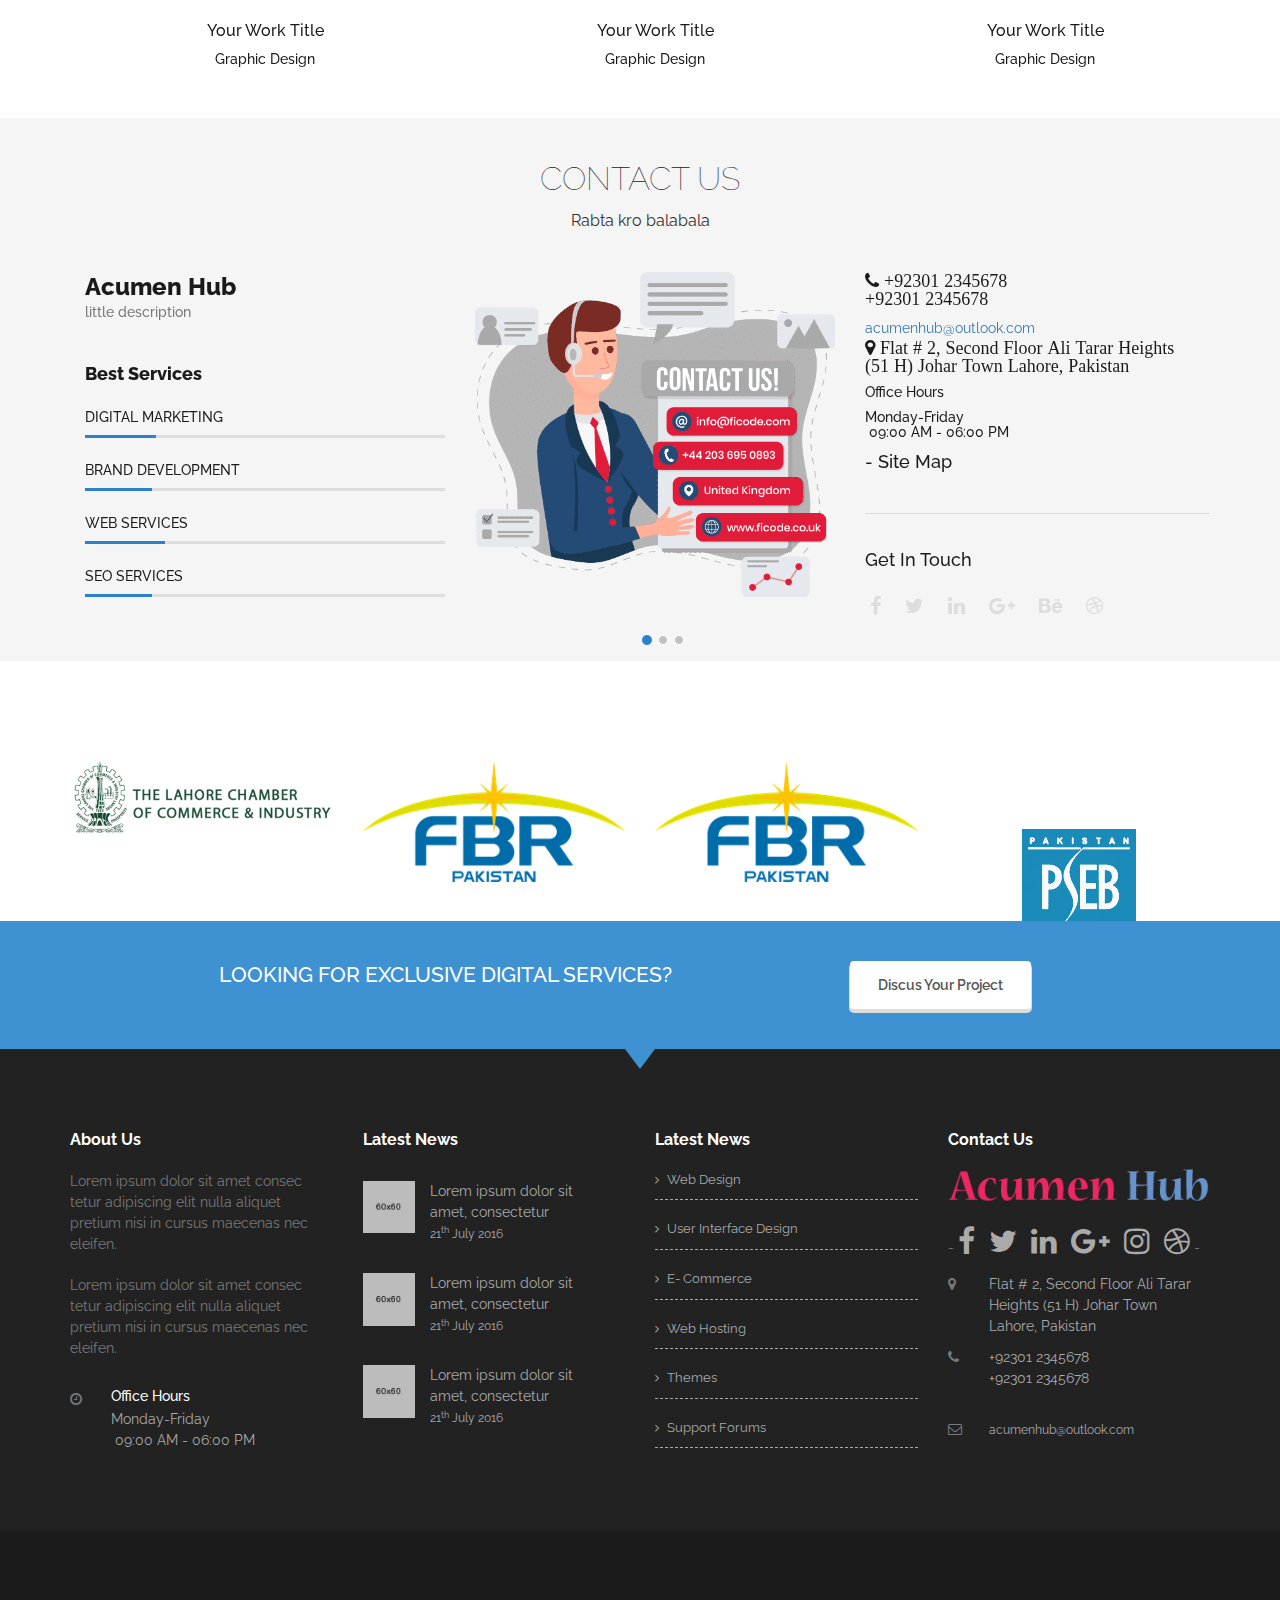
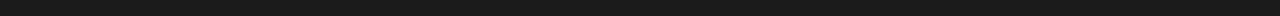
==== commit be60ce27: "servicesupdate" ====
--- a/index.html
+++ b/index.html
@@ -86,7 +86,7 @@
                             <i class="fa fa-bars"></i>
                         </button>
                         <a class="navbar-brand" href="#home">
-                            <img src="assets/images/amhlogo.png" class="logo" alt="">
+                            <img src="assets/images/acumenlogo.png" class="logo" alt="">
 <!--                            <img src="assets/images/footer-logo.png" class="logo logo-scrolled" alt="">-->
                         </a>
 
@@ -122,7 +122,7 @@
                                 <div class="hello_slid">
                                     <div class="slid_item xs-text-center">
                                         <div class="col-sm-4">
-                                            <img style="" src="assets/images/1234.png" alt="" />
+                                            <img style="" src="assets/images/moblogo.png" alt="" />
                                         </div>
                                         <div class="col-sm-8">
                                             <div class="home_text xs-m-top-30">
@@ -342,32 +342,26 @@
 
                         <!-- Nav tabs -->
                         <ul class="feature-nav nav nav-pill nav-stacked text-left col-md-4 col-sm-6 col-xs-12 col-md-push-8 col-sm-push-6 col-xs-push-0" role="tablist">
-                        <!--    <div class="features_item" role="presentation">
-                                <div class="f_item_text">
-                                    <a href="#feature-2" aria-controls="feature-2" role="tab" data-toggle="tab">
-                                    <i class="icon icon-target"></i>
-                                    <h3 class="icon icon-picture2">Content & Email Marketing</h3>
-                                    </a>
-                                </div>
-
-                            </div>
-                        -->
-                            <li class="active">
-                            <div class="features_item active" role="presentation">
+
+
+                            <li class="features_item active" role="presentation">
                                 <div class="f_item_text">
                                     <a href="#feature-1" aria-controls="feature-1" role="tab" data-toggle="tab">
-                                       <h3><li class="fa fa-tablet"></li>&ensp;Social Media Marketing</h3>
-                                    </a>
-                                </div>
-                            </div>
+                                       <h3><i class="fa fa-tablet"></i>&ensp;Social Media Marketing</h3></a></div>
                             </li>
-                                <!--<a href="#feature-1" aria-controls="feature-1" role="tab" data-toggle="tab">
-                                 <i class="fa fa-mobile"></i>
-                                    &ensp;Social Media Marketing</a>-->
+
                             <li class="features_item"  role="presentation" >
                                 <div class="f_item_text">
                                     <a href="#feature-2" aria-controls="feature-2" role="tab" data-toggle="tab">
-                                        <h3><li class="fa fa-pencil-square-o"></li>&ensp;ContentEmail Marketing</h3>
+                                        <h3><i class="fa fa-pencil-square-o"></i>&ensp;Content Marketing</h3>
+                                    </a>
+                                </div>
+                            </li>
+
+                            <li class="features_item"  role="presentation" >
+                                <div class="f_item_text">
+                                    <a href="#feature-9" aria-controls="feature-9" role="tab" data-toggle="tab">
+                                        <h3><i class="fa fa-envelope"></i>&ensp;Email Marketing</h3>
                                     </a>
                                 </div>
                             </li>
@@ -375,15 +369,30 @@
                             <li class="features_item" role="presentation">
                                     <div class="f_item_text">
                                         <a href="#feature-3" aria-controls="feature-3" role="tab" data-toggle="tab">
-                                        <h3><i class="fa fa-tags"></i>&ensp;Brand Design Services</h3></a>
+                                        <h3><i class="fa fa-tags"></i>  Brand Design Services</h3></a>
                                     </div>
                             </li>
-
 
                             <li class="features_item" role="presentation">
                                 <div class="f_item_text">
                                     <a href="#feature-4" aria-controls="feature-4" role="tab" data-toggle="tab">
-                                        <h3><i class="fa fa-camera-retro"></i>  Photography Services</h3>
+                                        <h3><i class="fa fa-camera-retro"></i> Photography Services</h3>
+                                    </a>
+                                </div>
+                            </li>
+
+                            <li class="features_item" role="presentation">
+                                <div class="f_item_text">
+                                    <a href="#feature-10" aria-controls="feature-10" role="tab" data-toggle="tab">
+                                        <h3><i class="fa fa-video-camera"></i>   Videogaphy Services</h3>
+                                    </a>
+                                </div>
+                            </li>
+
+                            <li class="features_item" role="presentation">
+                                <div class="f_item_text">
+                                    <a href="#feature-11" aria-controls="feature-11" role="tab" data-toggle="tab">
+                                        <h3><i class="fa fa-search"></i>   SEO Services</h3>
                                     </a>
                                 </div>
                             </li>
@@ -424,16 +433,16 @@
                         <!-- Tab panes -->
                         <div class="feature-content tab-content col-md-8 col-sm-6 col-xs-8 col-md-pull-4 col-sm-pull-6 col-xs-pull-0">
                             <div role="tabpanel" class="tab-pane fade in active" id="feature-1">
-                                <img class="img-responsive" src="assets/images/social-media.png" alt="" >
+                                <img class="img-responsive" src="assets/images/socialmedia-services.png" alt="" >
                             </div>
                             <div role="tabpanel" class="tab-pane fade" id="feature-2">
-                                <a href="" target="_blank"><img class="img-responsive" src="assets/images/content-marketing-strategy.png" alt="screenshot" ></a>
+                                <a href="" target="_blank"><img class="img-responsive" src="assets/images/content-services.png" alt="screenshot" ></a>
                             </div>
                             <div role="tabpanel" class="tab-pane fade" id="feature-3">
-                                <a href="" target="_blank"><img class="img-responsive" src="assets/images/emailmarketing.png" alt="screenshot" ></a>
+                                <a href="" target="_blank"><img class="img-responsive" src="assets/images/brand-services.png" alt="screenshot" ></a>
                             </div>
                             <div role="tabpanel" class="tab-pane fade" id="feature-4">
-                                <a href="" target="_blank"><img class="img-responsive" src="assets/images/Videography-and-photography.png" alt="screenshot" ></a>
+                                <a href="" target="_blank"><img class="img-responsive" src="assets/images/photography-services.png" alt="screenshot" ></a>
                             </div>
                             <div role="tabpanel" class="tab-pane fade" id="feature-5">
                                 <a href="" target="_blank"><img class="img-responsive" src="assets/images/graphic-design%20(1).png" alt="screenshot" ></a>
@@ -445,7 +454,16 @@
                                 <a href="" target="_blank"><img class="img-responsive" src="assets/images/website-management-maintainence.png" alt="screenshot" ></a>
                             </div>
                             <div role="tabpanel" class="tab-pane fade" id="feature-8">
-                                <a href="#" target="_blank"><img class="img-responsive" src="assets/images/feature-8.png" alt="screenshot" ></a>
+                                <a href="#" target="_blank"><img class="img-responsive" src="assets/images/mobmarketing.png" alt="screenshot" ></a>
+                            </div>
+                            <div role="tabpanel" class="tab-pane fade" id="feature-9">
+                                <a href="#" target="_blank"><img class="img-responsive" src="assets/images/email-services.png" alt="screenshot" ></a>
+                            </div>
+                            <div role="tabpanel" class="tab-pane fade" id="feature-10">
+                                <a href="#" target="_blank"><img class="img-responsive" src="assets/images/video-services.png" alt="screenshot" ></a>
+                            </div>
+                            <div role="tabpanel" class="tab-pane fade" id="feature-11">
+                                <a href="#" target="_blank"><img class="img-responsive" src="assets/images/SEO-services.png" alt="screenshot" ></a>
                             </div>
 
                         </div><!--//feature-content-->
@@ -748,6 +766,7 @@
                 </div>
             </section>
     -->
+
             <!-- End off Business section -->
 
 
@@ -877,23 +896,23 @@
 
 
             <!--product section  our team-->
-         <!--   <section id="team" class="team bg-grey fix">
+            <section id="team" class="team bg-grey fix">
                 <div class="container">
-                    <div class="main_team roomy-80">
+                    <div class="main_team roomy-40">
                         <div class="head_title text-center fix">
-                            <h2 class="text-uppercase">Our Team</h2>
-                            <h5>We have a talent with amazing skill</h5>
+                            <h2 class="text-uppercase">Contact Us</h2>
+                            <h5>Rabta kro balabala</h5>
                         </div>
 
                         <div id="team-slid" class="carousel slide carousel-fade" data-ride="carousel">
-                            &lt;!&ndash; Indicators &ndash;&gt;
+                            <!-- Indicators -->
                             <ol class="carousel-indicators">
                                 <li data-target="#team-slid" data-slide-to="0" class="active"></li>
                                 <li data-target="#team-slid" data-slide-to="1"></li>
                                 <li data-target="#team-slid" data-slide-to="2"></li>
                             </ol>
 
-                            &lt;!&ndash; Wrapper for slides &ndash;&gt;
+                            <!-- Wrapper for slides -->
                             <div class="carousel-inner" role="listbox">
                                 <div class="item active">
                                     <div class="container">
@@ -901,52 +920,59 @@
                                             <div class="col-sm-4">
                                                 <div class="team_item team_skill">
                                                     <div class="team_author">
-                                                        <h4>John Doe</h4>
-                                                        <p>CEO & FOunder</p>
+                                                        <h4>Acumen Hub</h4>
+                                                        <p>little description</p>
                                                     </div>
 
                                                     <div class="team_skill_title fix m-top-40 m-bottom-40">
-                                                        <h5>Best Skill</h5>
+                                                        <h5>Best Services</h5>
                                                     </div>
 
                                                     <div class="skill_bar sm-m-top-50 m-top-20">
                                                         <div class="teamskillbar clearfix m-top-20" data-percent="80%">
-                                                            <h6 class="text-uppercase">Photoshop</h6>
+                                                            <h6 class="text-uppercase">DIGITAL MARKETING</h6>
                                                             <div class="teamskillbar-bar"></div>
-                                                        </div> &lt;!&ndash; End Skill Bar &ndash;&gt;
+                                                        </div> <!-- End Skill Bar -->
 
                                                         <div class="teamskillbar clearfix m-top-50" data-percent="75%">
-                                                            <h6 class="text-uppercase">WEB DESIGN</h6>
+                                                            <h6 class="text-uppercase">BRAND DEVELOPMENT</h6>
                                                             <div class="teamskillbar-bar"></div>
-                                                        </div> &lt;!&ndash; End Skill Bar &ndash;&gt;
+                                                        </div> <!-- End Skill Bar -->
 
                                                         <div class="teamskillbar clearfix m-top-50" data-percent="90%">
-                                                            <h6 class="text-uppercase">LOGO Design</h6>
+                                                            <h6 class="text-uppercase">WEB SERVICES</h6>
                                                             <div class="teamskillbar-bar"></div>
-                                                        </div> &lt;!&ndash; End Skill Bar &ndash;&gt;
+                                                        </div> <!-- End Skill Bar -->
 
                                                         <div class="teamskillbar clearfix m-top-50" data-percent="75%">
-                                                            <h6 class="text-uppercase">Wordpress</h6>
+                                                            <h6 class="text-uppercase">SEO SERVICES</h6>
                                                             <div class="teamskillbar-bar"></div>
-                                                        </div> &lt;!&ndash; End Skill Bar &ndash;&gt;
-                                                    </div>&lt;!&ndash; End off skill bar &ndash;&gt;
-
-                                                </div>
-                                            </div>&lt;!&ndash; End off col-sm-4 &ndash;&gt;
+                                                        </div> <!-- End Skill Bar -->
+                                                    </div><!-- End off skill bar -->
+
+                                                </div>
+                                            </div><!-- End off col-sm-4 -->
 
                                             <div class="col-sm-4">
                                                 <div class="team_item xs-m-top-30">
                                                     <div class="port_img">
-                                                        <img src="assets/images/team-img1.png" alt="" />
-                                                    </div>
-                                                </div>
-                                            </div>&lt;!&ndash; End off col-sm-4 &ndash;&gt;
+                                                        <img src="assets/images/contact-us-today-banner-new.png" alt="" />
+                                                    </div>
+                                                </div>
+                                            </div><!-- End off col-sm-4 -->
 
                                             <div class="col-sm-4">
                                                 <div class="team_item team_content xs-m-top-30">
-                                                    <h4>Failure will never overtake me if my
-                                                        determination to succeed is strong enough.</h4>
-                                                    <h5 class="m-top-40">- Og Mandino</h5>
+                                                      <h5 class="fa fa-phone"> +92301 2345678 <br>+92301 2345678</h5>
+                                                    <a href="mailto:acumenhub@outlook.com"><p>acumenhub@outlook.com </p></a>
+
+                                                    <h5 class="fa fa-map-marker"> Flat # 2, Second Floor Ali Tarar Heights <br>(51 H) Johar Town
+                                                        Lahore, Pakistan</h5>
+
+                                                    <h6>Office Hours </h6>
+                                                    <h6>Monday-Friday <br> &nbsp;09:00 AM - 06:00 PM </h6>
+
+                                                    <h5 class="m-top-10">- Site Map</h5>
 
                                                     <div class="divider"></div>
 
@@ -963,13 +989,13 @@
                                                     </div>
 
                                                 </div>
-                                            </div>&lt;!&ndash; End off col-sm-4 &ndash;&gt;
-
-                                        </div>&lt;!&ndash; End off row &ndash;&gt;
-                                    </div>
-                                </div>&lt;!&ndash; End off team &ndash;&gt;
-
-                                <div class="item">
+                                            </div><!-- End off col-sm-4 -->
+
+                                        </div><!-- End off row -->
+                                    </div>
+                                </div><!-- End off team -->
+
+                       <!--         <div class="item">
                                     <div class="container">
                                         <div class="row">
                                             <div class="col-sm-4">
@@ -1042,8 +1068,8 @@
                                         </div>&lt;!&ndash; End off row &ndash;&gt;
                                     </div>
                                 </div>&lt;!&ndash; End off team &ndash;&gt;
-
-                                <div class="item">
+-->
+                             <!--   <div class="item">
                                     <div class="container">
                                         <div class="row">
                                             <div class="col-sm-4">
@@ -1116,14 +1142,13 @@
                                         </div>&lt;!&ndash; End off row &ndash;&gt;
                                     </div>
                                 </div>&lt;!&ndash; End off team &ndash;&gt;
-
-                            </div>
-
-                        </div>
-                    </div>&lt;!&ndash; End off row &ndash;&gt;
-                </div>&lt;!&ndash; End off container &ndash;&gt;
-            </section>&lt;!&ndash; End off Product section &ndash;&gt;
--->
+                       -->
+                            </div>
+
+                        </div>
+                    </div><!-- End off row -->
+                </div><!-- End off container -->
+            </section><!-- End off Product section -->
 
 
             <!--Brand Section-->
@@ -1368,7 +1393,7 @@
                             <div class="col-md-3">
                                 <div class="widget_item widget_newsletter sm-m-top-50">
                                     <h5 class="text-white">Contact Us</h5>
-                                        <a href="" class="text-uppercase"><img src="assets/images/amhlogo.png" alt=""></a>
+                                        <a href="" class="text-uppercase"><img src="assets/images/acumenlogo.png" alt=""></a>
                                    <!-- <form class="form-inline m-top-30">
                                         <div class="form-group">
                                             <input type="email" class="form-control" placeholder="Enter you Email">
@@ -1408,6 +1433,7 @@
                                         <div class="widget_latst_item_text widget_ab_item_text">
 <!--                                            <h6 class="text-white">Email : </h6>-->
                                             <a href="mailto:acumenhub@outlook.com"><p>acumenhub@outlook.com </p></a>
+
                                         </div>
                                     </div>
 
--- a/assets/css/responsive.css
+++ b/assets/css/responsive.css
@@ -53,7 +53,7 @@
     }
 
     .home {
-        padding-top: 140px;
+        padding-top: 100px;
         padding-bottom: 200px;
     }
     .navbar-brand {
@@ -124,7 +124,7 @@
         font-size: 85%;
     }
     .main_home .home_text h1{
-        font-size:28px;
+        font-size:40px;
     }
     .main_home .home_text h3{
         font-size:17px;
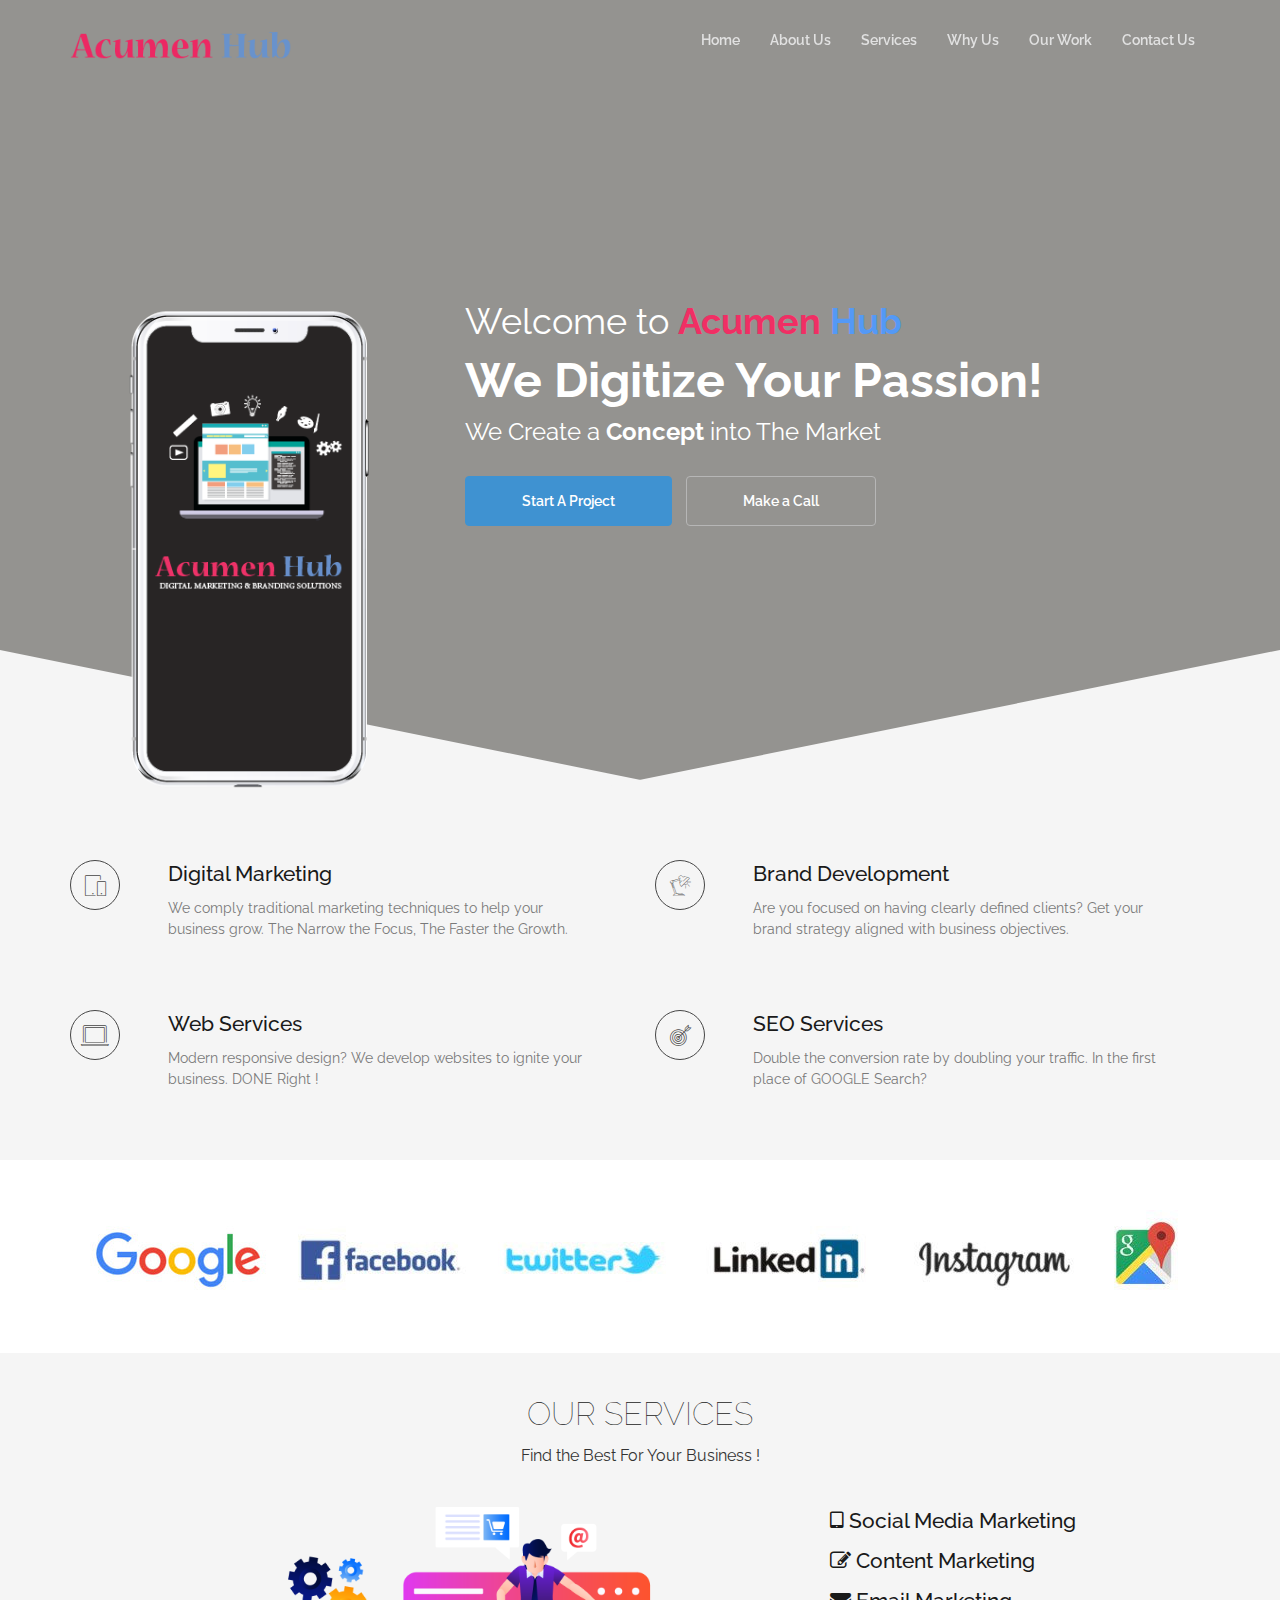
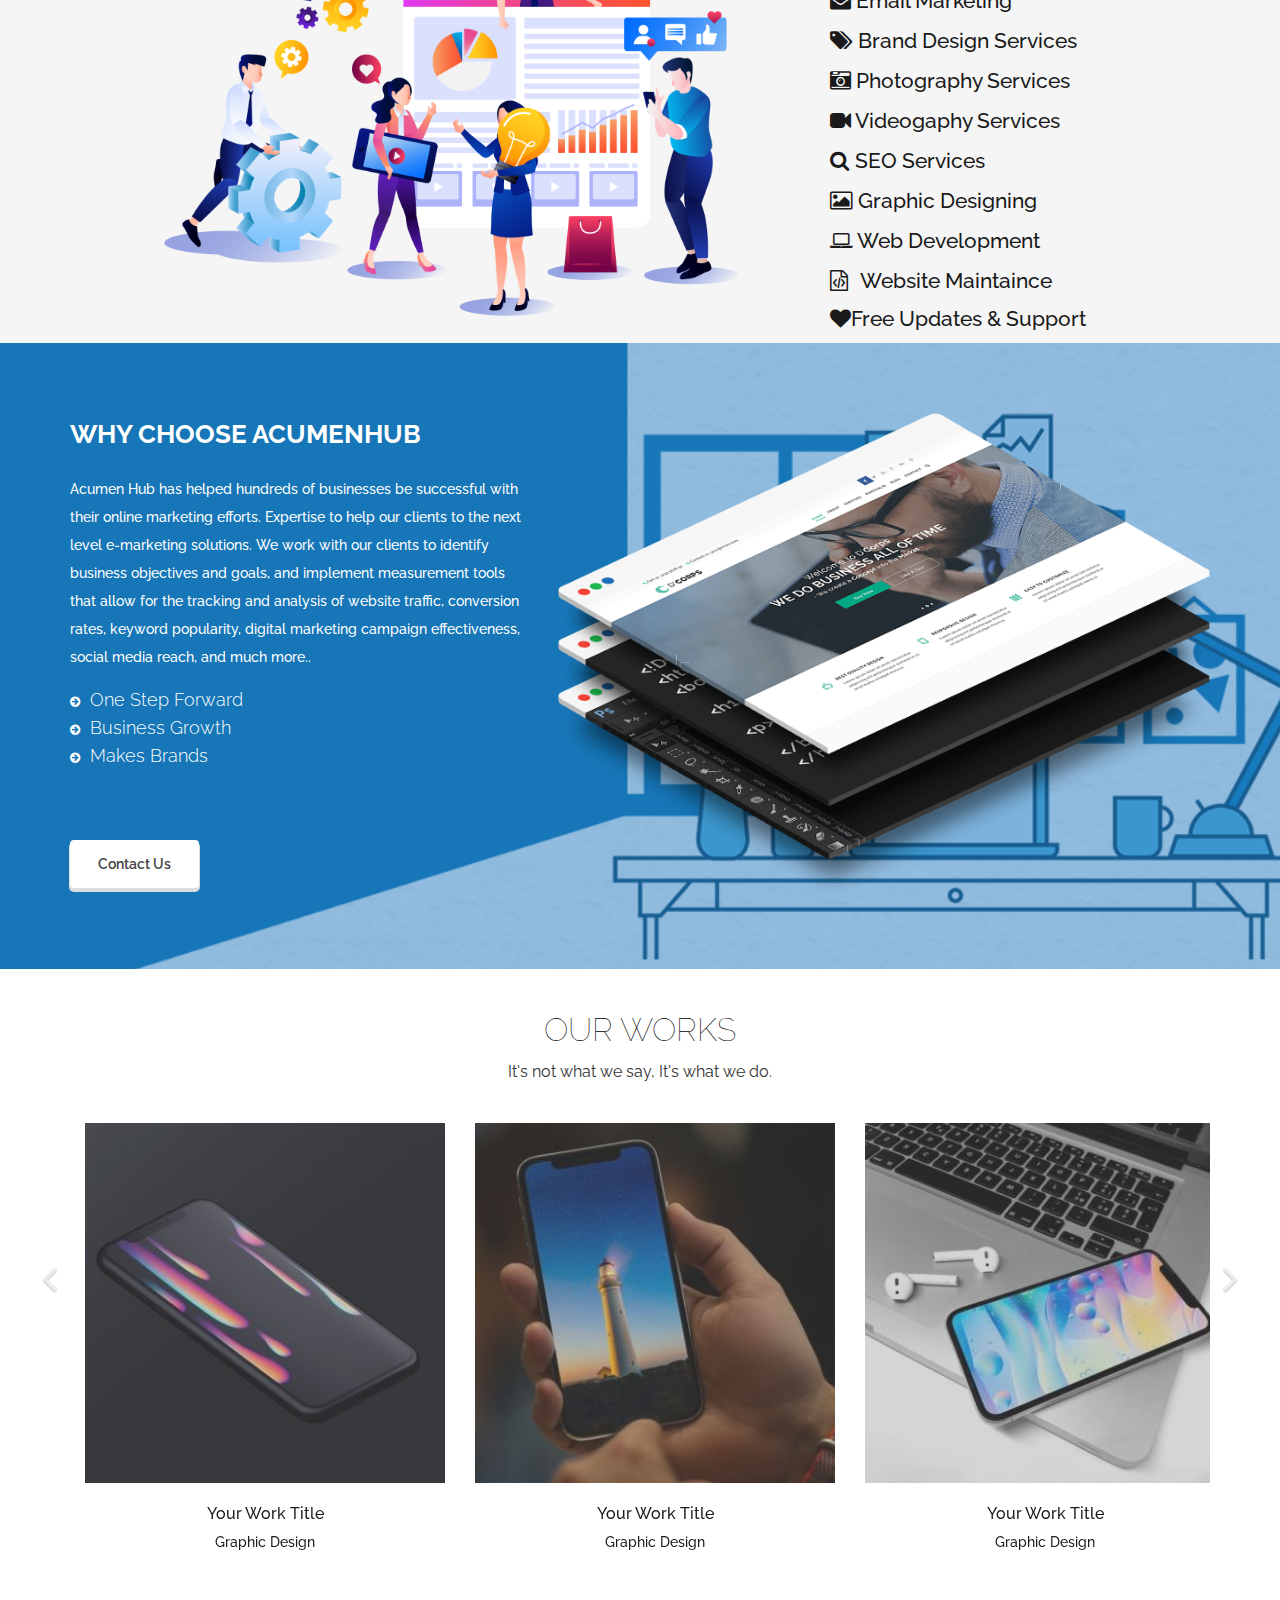
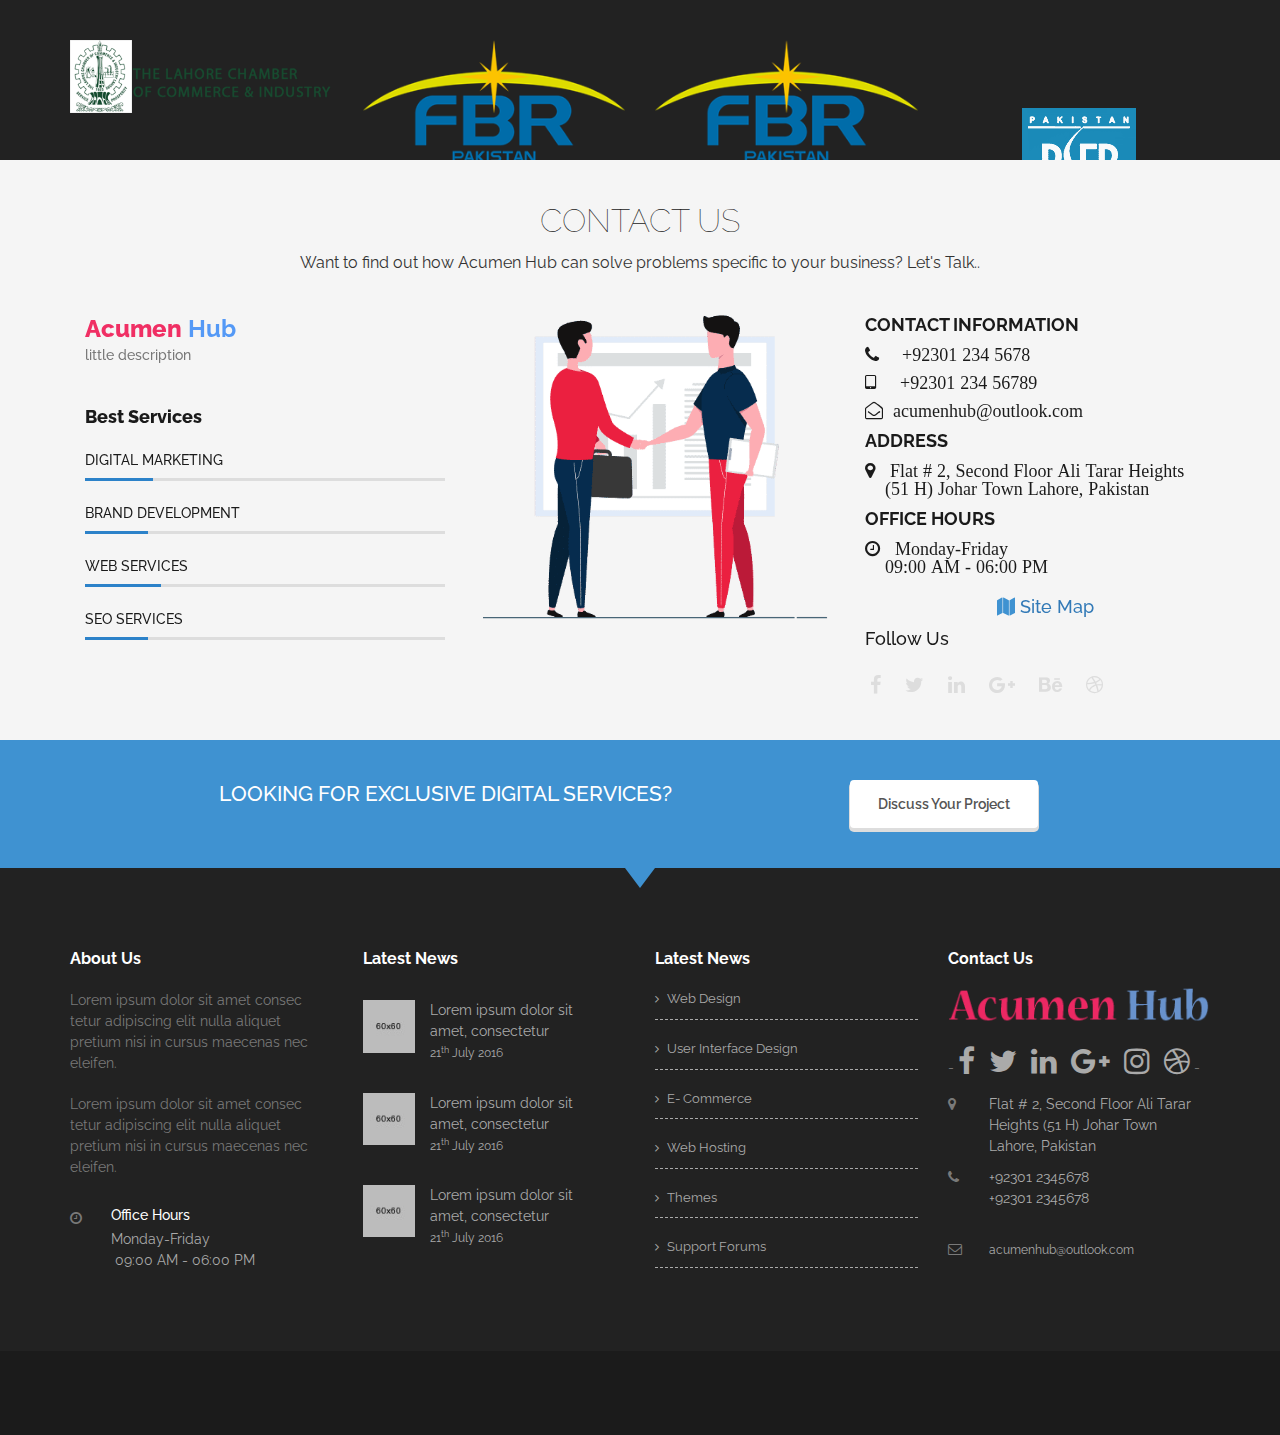
==== commit 05f0c4d9: "Formtesting" ====
--- a/index.html
+++ b/index.html
@@ -134,7 +134,7 @@
 
                                             <div class="home_btns m-top-0">
 
-                                                <a href="#" id="btnOpenForm" class="btn btn-primary m-top-20 ">Start A Project</a>
+                                                <a href="formindex.html" target="_blank"  class="btn btn-primary m-top-20 ">Start A Project</a>
 
 
                                                 <a href="tel:+923454218006" class="btn btn-default m-top-20">Make a Call</a>
@@ -155,13 +155,76 @@
 <!--            <h1>Contact us Today!</h1>-->
 <!--            <button id="btnOpenForm">Open Form</button>-->
 
-            <div class="form-popup-bg">
-                <div class="form-container
-">
+       <!--     <div class="form-popup-bg">
+                <div class="form-container">
                     <button id="btnCloseForm" class="close-button">X</button>
                     <h1>Let's Connect!</h1>
                     <p class="text-white">Wish to discuss a Project ?</p>
-<!--                    <form role="form" method="post" id="reused_form">-->
+
+                    <form role="form" method="post" id="reused_form">
+                        <div class="row">
+                            <div class="col-sm-12 form-group">
+                                <label>How do you rate your overall experience?</label>
+                                <p>
+                                    <label class="radio-inline">
+                                        <input type="radio" name="experience" id="radio_experience" value="serviceone" >
+                                        servicesone
+                                    </label>
+                                    <label class="radio-inline">
+                                        <input type="radio" name="experience" id="radio_experience" value="servicestwo" >
+                                        servicestwo
+                                    </label>
+                                    <label class="radio-inline">
+                                        <input type="radio" name="experience" id="radio_experience" value="servicesthree" >
+                                        servicesthree
+                                    </label>
+                                    <label class="radio-inline">
+                                        <input type="radio" name="experience" id="radio_experience" value="servicesfour" >
+                                        servicesfour
+                                    </label>
+                                </p>
+                            </div>
+                        </div>
+                        <div class="row">
+                            <div class="col-sm-12 form-group">
+                                <label for="comments"> Little detail:</label>
+                                <textarea class="form-control" type="textarea" name="comments" id="comments" placeholder="detail of your project" maxlength="6000" rows="7"></textarea>
+                            </div>
+                        </div>
+                        <div class="row">
+                            <div class="col-sm-6 form-group">
+                                <label for="name"> Your Name:</label>
+                                <input type="text" class="form-control" id="name" name="name" required>
+                            </div>
+                            <div class="col-sm-6 form-group">
+                                <label for="email"> Email:</label>
+                                <input type="email" class="form-control" id="email" name="email" required>
+                            </div>
+                        </div>
+                        <div class="row">
+                            <div class="col-sm-6 form-group">
+                                <label for="name"> Company Name:</label>
+                                <input type="text" class="form-control" id="firstname" name="firstname" maxlength="50">
+                            </div>
+                            <div class="col-sm-6 form-group">
+                                <label for="email"> Phone:</label>
+                                <input type="tel" class="form-control" id="phone" name="phone" required maxlength="50">
+                            </div>
+                        </div>
+                        <div class="row">
+                            <div class="col-sm-12 form-group">
+                                <button type="submit" class="btn btn-lg btn-primary btn-block" >Post </button>
+                            </div>
+                        </div>
+                    </form>
+
+
+
+
+
+
+                    &lt;!&ndash;                    <form role="form" method="post" id="reused_form">&ndash;&gt;
+&lt;!&ndash;
                     <form action="">
                         <div class="row">
                             <div class="col-sm-6 form-group">
@@ -183,15 +246,15 @@
                                 <input type="number" class="form-control" id="mobile" name="mobile" required>
                             </div>
                         </div>
-                       <!-- <div class="row">
+                       &lt;!&ndash; <div class="row">
                             <div class="col-sm-12 form-group">
                                 <label for="message"> Message:</label>
                                 <textarea class="form-control" type="textarea" id="message" name="message"  ></textarea>
                             </div>
                         </div>
--->
+&ndash;&gt;
                         <div class="row">
-<!--                            <p class="text-white " align="center">Choose the Service which you are interested ?</p>-->
+&lt;!&ndash;                            <p class="text-white " align="center">Choose the Service which you are interested ?</p>&ndash;&gt;
                             <div class="col-sm-6 form-group">
                                 <div class="form-check form-check-inline">
                                  <input class="form-check-input" type="checkbox" id="inlineCheckbox1" value="option1">
@@ -226,8 +289,9 @@
                             </div>
                         </div>
                     </form>
-
-                    <!--       <form action="">
+&ndash;&gt;
+
+                    &lt;!&ndash;       <form action="">
 
 
                                <div class="form-group">
@@ -248,9 +312,12 @@
                                </div>
                                <button type="submit" class="btn btn-default m-top-10" >Submit</button>
                            </form>
-                    -->
+                    &ndash;&gt;
+                    <div id="success_message" style="width:100%; height:100%; display:none; "> <h3>Your Request is send We will contact soon!</h3> </div>
+                    <div id="error_message" style="width:100%; height:100%; display:none; "> <h3>Error</h3> Sorry there was an error sending your Request. </div>
+
                 </div>
-            </div>
+            </div>-->
 
 
             <!--Featured Section about-->
@@ -335,10 +402,8 @@
                     <div class="main_team roomy-40">
                         <div class="head_title text-center fix">
                             <h2 class="text-uppercase">Our Services</h2>
-                            <h5>I enjoy with my whole heart.</h5>
-                        </div>
-
-
+                            <h5>Find the Best For Your Business !</h5>
+                        </div>
 
                         <!-- Nav tabs -->
                         <ul class="feature-nav nav nav-pill nav-stacked text-left col-md-4 col-sm-6 col-xs-12 col-md-push-8 col-sm-push-6 col-xs-push-0" role="tablist">
@@ -347,13 +412,13 @@
                             <li class="features_item active" role="presentation">
                                 <div class="f_item_text">
                                     <a href="#feature-1" aria-controls="feature-1" role="tab" data-toggle="tab">
-                                       <h3><i class="fa fa-tablet"></i>&ensp;Social Media Marketing</h3></a></div>
+                                       <h3><i class="fa fa-tablet"></i> Social Media Marketing</h3></a></div>
                             </li>
 
                             <li class="features_item"  role="presentation" >
                                 <div class="f_item_text">
                                     <a href="#feature-2" aria-controls="feature-2" role="tab" data-toggle="tab">
-                                        <h3><i class="fa fa-pencil-square-o"></i>&ensp;Content Marketing</h3>
+                                        <h3><i class="fa fa-pencil-square-o"></i> Content Marketing</h3>
                                     </a>
                                 </div>
                             </li>
@@ -361,7 +426,7 @@
                             <li class="features_item"  role="presentation" >
                                 <div class="f_item_text">
                                     <a href="#feature-9" aria-controls="feature-9" role="tab" data-toggle="tab">
-                                        <h3><i class="fa fa-envelope"></i>&ensp;Email Marketing</h3>
+                                        <h3><i class="fa fa-envelope"></i> Email Marketing</h3>
                                     </a>
                                 </div>
                             </li>
@@ -407,7 +472,7 @@
                             <li class="features_item" role="presentation">
                                 <div class="f_item_text">
                                     <a href="#feature-6" aria-controls="feature-6" role="tab" data-toggle="tab">
-                                        <h3><i class="fa fa-laptop"></i>&ensp;Web Development</h3>
+                                        <h3><i class="fa fa-laptop"></i> Web Development</h3>
                                     </a>
                                 </div>
                             </li>
@@ -468,15 +533,13 @@
 
                         </div><!--//feature-content-->
 
-
-                    </div><!--//tabbed-area-->
-
+                        <!--//tabbed-area-->
                 </div><!--//container-->
             </div><!--//features-->
             </section>
 
                 <!--Call to  action section-->
-                <section id="actions" class="action bg-blue roomy-40">
+         <!--       <section id="actions" class="action bg-blue roomy-40">
                     <div class="container">
                         <div class="row">
                             <div class="maine_action">
@@ -495,7 +558,7 @@
                         </div>
                     </div>
                 </section>
-
+-->
 
 
 
@@ -515,13 +578,14 @@
                                         We work with our clients to identify business objectives and goals, and implement measurement tools that allow for the tracking and analysis of website traffic, conversion rates, keyword popularity, digital marketing campaign effectiveness, social media reach, and much more..</p>
 
                                     <ul class="text-white">
-                                        <li><i class="fa fa-arrow-circle-right"></i> Clean & Modern Design</li>
-                                        <li><i class="fa  fa-arrow-circle-right"></i> Fully Responsive</li>
-                                        <li><i class="fa  fa-arrow-circle-right"></i> Google Fonts</li>
+                                        <li><i class="fa fa-arrow-circle-right"></i>  One Step Forward</li>
+                                        <li><i class="fa  fa-arrow-circle-right"></i> Business Growth</li>
+                                        <li><i class="fa  fa-arrow-circle-right"></i> Makes Brands</li>
                                     </ul>
 
+
                                     <div class="business_btn m-top-50">
-                                        <a href="https://goo.gl/maps/GuhtAErWWCUWTiHw8" target="_blank" class="btn btn-default m-top-20">Find on Map</a>
+                                        <a href="#contact" data-toggle="scroll" class="btn btn-default m-top-20">Contact Us</a>
                                     </div>
 
                                 </div>
@@ -530,7 +594,7 @@
                             <div class="col-md-7">
                                 <div class="business_item">
                                     <div class="business_img">
-                                        <img src="assets/images/a.png" alt="" />
+                                        <img src="assets/images/business-img.png" alt="" />
 
                                     </div>
                                 </div>
@@ -548,7 +612,7 @@
                     <div class="main_product roomy-40">
                         <div class="head_title text-center fix">
                             <h2 class="text-uppercase text-black">Our Works</h2>
-                            <h5>We Create amazing Design</h5>
+                            <h5>It's not what we say, It's what we do.</h5>
                         </div>
 
                         <div id="carousel-example-generic" class="carousel slide" data-ride="carousel">
@@ -894,24 +958,54 @@
 -->
 
 
+            <!--Brand Section-->
+
+            <section id="brand" class="brand fix roomy-40 bg-black">
+                <div class="container">
+                    <div class="row">
+                        <div class="main_brand text-center">
+                            <div class="col-sm-3 col-xs-6">
+                                <div class="brand_item">
+                                    <img src="assets/images/chamber.png" alt="" />
+                                </div>
+                            </div>
+                            <div class="col-sm-3 col-xs-6">
+                                <div class="brand_item">
+                                    <img src="assets/images/fbr.png" alt="" />
+                                </div>
+                            </div>
+                            <div class="col-sm-3 col-xs-6">
+                                <div class="brand_item xs-m-top-50">
+                                    <img src="assets/images/fbr.png" alt="" />
+                                </div>
+                            </div>
+                            <div class="col-sm-3 col-xs-6">
+                                <div class="brand_item xs-m-top-50">
+                                    <img src="assets/images/pseb.png" alt="" />
+                                </div>
+                            </div>
+                        </div>
+                    </div>
+                </div>
+            </section> <!-- End off Brand section -->
 
             <!--product section  our team-->
-            <section id="team" class="team bg-grey fix">
+            <section id="contact" class="contact bg-grey fix">
                 <div class="container">
                     <div class="main_team roomy-40">
                         <div class="head_title text-center fix">
                             <h2 class="text-uppercase">Contact Us</h2>
-                            <h5>Rabta kro balabala</h5>
-                        </div>
-
-                        <div id="team-slid" class="carousel slide carousel-fade" data-ride="carousel">
+                            <h5>Want to find out how Acumen Hub can solve problems specific to your business? Let's Talk.. </h5>
+                        </div>
+
+<!--                        <div id="team-slid" class="carousel slide carousel-fade" data-ride="carousel">-->
                             <!-- Indicators -->
-                            <ol class="carousel-indicators">
+                        <!--    <ol class="carousel-indicators">
                                 <li data-target="#team-slid" data-slide-to="0" class="active"></li>
                                 <li data-target="#team-slid" data-slide-to="1"></li>
                                 <li data-target="#team-slid" data-slide-to="2"></li>
                             </ol>
-
+-->
                             <!-- Wrapper for slides -->
                             <div class="carousel-inner" role="listbox">
                                 <div class="item active">
@@ -920,7 +1014,8 @@
                                             <div class="col-sm-4">
                                                 <div class="team_item team_skill">
                                                     <div class="team_author">
-                                                        <h4>Acumen Hub</h4>
+
+                                                        <h4 style="color: #f02f64"> Acumen <b style="color: #5499f6">Hub</b> </h4>
                                                         <p>little description</p>
                                                     </div>
 
@@ -956,23 +1051,102 @@
                                             <div class="col-sm-4">
                                                 <div class="team_item xs-m-top-30">
                                                     <div class="port_img">
-                                                        <img src="assets/images/contact-us-today-banner-new.png" alt="" />
+                                                        <img src="assets/images/contact.png" alt="" />
                                                     </div>
                                                 </div>
                                             </div><!-- End off col-sm-4 -->
 
                                             <div class="col-sm-4">
                                                 <div class="team_item team_content xs-m-top-30">
-                                                      <h5 class="fa fa-phone"> +92301 2345678 <br>+92301 2345678</h5>
-                                                    <a href="mailto:acumenhub@outlook.com"><p>acumenhub@outlook.com </p></a>
-
-                                                    <h5 class="fa fa-map-marker"> Flat # 2, Second Floor Ali Tarar Heights <br>(51 H) Johar Town
+                                                    <h5 class="text-uppercase"><strong>Contact Information</strong></h5>
+                                                      <h5 class="fa fa-phone"> &emsp;+92301 234 5678</h5><br>
+                                                      <h5 class="fa fa-tablet">&emsp; +92301 234 56789</h5>
+                                                    <a href="mailto:acumenhub@outlook.com"><h5 class="fa fa-envelope-open-o">&nbsp;&nbsp;acumenhub@outlook.com </h5></a>
+
+                                                    <h5 class="text-uppercase"><strong>Address</strong></h5>
+                                                    <h5 class="fa fa-map-marker"> &nbsp;&nbsp;Flat # 2, Second Floor Ali Tarar Heights
+                                                        <br>&nbsp;&nbsp;&nbsp;&nbsp;(51 H) Johar Town
                                                         Lahore, Pakistan</h5>
-
-                                                    <h6>Office Hours </h6>
-                                                    <h6>Monday-Friday <br> &nbsp;09:00 AM - 06:00 PM </h6>
-
-                                                    <h5 class="m-top-10">- Site Map</h5>
+                                                    <div class="">
+                                                    <h5 class="text-uppercase"><strong>Office Hours</strong> </h5>
+                                                    <h5 class="fa fa-clock-o">&nbsp;&nbsp;&nbsp;Monday-Friday <br> &nbsp;&nbsp;&nbsp;&nbsp;09:00 AM - 06:00 PM </h5>
+                                                    </div>
+
+                                                    <h5 class="m-top-10 text-center text-primary"><i class="fa fa-map"></i>
+                                                        <a href="https://goo.gl/maps/GuhtAErWWCUWTiHw8" target="_blank"> Site Map</a></h5>
+<!--                                                    <div class="divider"></div>-->
+                                                    <div class="team_socail">
+                                                        <h5>Follow Us</h5>
+
+                                                        <ul class="list-inline m-top-20 ">
+                                                            <li><a href=""><i class="fa fa-facebook"></i></a></li>
+                                                            <li><a href=""><i class="fa fa-twitter"></i></a></li>
+                                                            <li><a href=""><i class="fa fa-linkedin"></i></a></li>
+                                                            <li><a href=""><i class="fa fa-google-plus"></i></a></li>
+                                                            <li><a href=""><i class="fa fa-behance"></i></a></li>
+                                                            <li><a href=""><i class="fa fa-dribbble"></i></a></li>
+                                                        </ul>
+                                                    </div>
+
+                                                </div>
+                                            </div><!-- End off col-sm-4 -->
+
+                                        </div><!-- End off row -->
+                                    </div>
+                                </div><!-- End off team -->
+
+                       <!--         <div class="item">
+                                    <div class="container">
+                                        <div class="row">
+                                            <div class="col-sm-4">
+                                                <div class="team_item team_skill">
+                                                    <div class="team_author">
+                                                        <h4>John Doe</h4>
+                                                        <p>CEO & FOunder</p>
+                                                    </div>
+
+                                                    <div class="team_skill_title fix m-top-40 m-bottom-40">
+                                                        <h5>Best Skill</h5>
+                                                    </div>
+
+                                                    <div class="skill_bar sm-m-top-50 m-top-20">
+                                                        <div class="teamskillbar clearfix m-top-20" data-percent="80%">
+                                                            <h6 class="text-uppercase">Photoshop</h6>
+                                                            <div class="teamskillbar-bar"></div>
+                                                        </div> &lt;!&ndash; End Skill Bar &ndash;&gt;
+
+                                                        <div class="teamskillbar clearfix m-top-50" data-percent="75%">
+                                                            <h6 class="text-uppercase">WEB DESIGN</h6>
+                                                            <div class="teamskillbar-bar"></div>
+                                                        </div> &lt;!&ndash; End Skill Bar &ndash;&gt;
+
+                                                        <div class="teamskillbar clearfix m-top-50" data-percent="90%">
+                                                            <h6 class="text-uppercase">LOGO Design</h6>
+                                                            <div class="teamskillbar-bar"></div>
+                                                        </div> &lt;!&ndash; End Skill Bar &ndash;&gt;
+
+                                                        <div class="teamskillbar clearfix m-top-50" data-percent="75%">
+                                                            <h6 class="text-uppercase">Wordpress</h6>
+                                                            <div class="teamskillbar-bar"></div>
+                                                        </div> &lt;!&ndash; End Skill Bar &ndash;&gt;
+                                                    </div>&lt;!&ndash; End off skill bar &ndash;&gt;
+
+                                                </div>
+                                            </div>&lt;!&ndash; End off col-sm-4 &ndash;&gt;
+
+                                            <div class="col-sm-4">
+                                                <div class="team_item xs-m-top-30">
+                                                    <div class="port_img">
+                                                        <img src="assets/images/team-img1.png" alt="" />
+                                                    </div>
+                                                </div>
+                                            </div>&lt;!&ndash; End off col-sm-4 &ndash;&gt;
+
+                                            <div class="col-sm-4">
+                                                <div class="team_item team_content xs-m-top-30">
+                                                    <h4>Failure will never overtake me if my
+                                                        determination to succeed is strong enough.</h4>
+                                                    <h5 class="m-top-40">- Og Mandino</h5>
 
                                                     <div class="divider"></div>
 
@@ -989,13 +1163,13 @@
                                                     </div>
 
                                                 </div>
-                                            </div><!-- End off col-sm-4 -->
-
-                                        </div><!-- End off row -->
-                                    </div>
-                                </div><!-- End off team -->
-
-                       <!--         <div class="item">
+                                            </div>&lt;!&ndash; End off col-sm-4 &ndash;&gt;
+
+                                        </div>&lt;!&ndash; End off row &ndash;&gt;
+                                    </div>
+                                </div>&lt;!&ndash; End off team &ndash;&gt;
+-->
+                             <!--   <div class="item">
                                     <div class="container">
                                         <div class="row">
                                             <div class="col-sm-4">
@@ -1037,7 +1211,7 @@
                                             <div class="col-sm-4">
                                                 <div class="team_item xs-m-top-30">
                                                     <div class="port_img">
-                                                        <img src="assets/images/team-img1.png" alt="" />
+                                                        <img src="assets/images/team-img1.jpg" alt="" />
                                                     </div>
                                                 </div>
                                             </div>&lt;!&ndash; End off col-sm-4 &ndash;&gt;
@@ -1068,82 +1242,8 @@
                                         </div>&lt;!&ndash; End off row &ndash;&gt;
                                     </div>
                                 </div>&lt;!&ndash; End off team &ndash;&gt;
--->
-                             <!--   <div class="item">
-                                    <div class="container">
-                                        <div class="row">
-                                            <div class="col-sm-4">
-                                                <div class="team_item team_skill">
-                                                    <div class="team_author">
-                                                        <h4>John Doe</h4>
-                                                        <p>CEO & FOunder</p>
-                                                    </div>
-
-                                                    <div class="team_skill_title fix m-top-40 m-bottom-40">
-                                                        <h5>Best Skill</h5>
-                                                    </div>
-
-                                                    <div class="skill_bar sm-m-top-50 m-top-20">
-                                                        <div class="teamskillbar clearfix m-top-20" data-percent="80%">
-                                                            <h6 class="text-uppercase">Photoshop</h6>
-                                                            <div class="teamskillbar-bar"></div>
-                                                        </div> &lt;!&ndash; End Skill Bar &ndash;&gt;
-
-                                                        <div class="teamskillbar clearfix m-top-50" data-percent="75%">
-                                                            <h6 class="text-uppercase">WEB DESIGN</h6>
-                                                            <div class="teamskillbar-bar"></div>
-                                                        </div> &lt;!&ndash; End Skill Bar &ndash;&gt;
-
-                                                        <div class="teamskillbar clearfix m-top-50" data-percent="90%">
-                                                            <h6 class="text-uppercase">LOGO Design</h6>
-                                                            <div class="teamskillbar-bar"></div>
-                                                        </div> &lt;!&ndash; End Skill Bar &ndash;&gt;
-
-                                                        <div class="teamskillbar clearfix m-top-50" data-percent="75%">
-                                                            <h6 class="text-uppercase">Wordpress</h6>
-                                                            <div class="teamskillbar-bar"></div>
-                                                        </div> &lt;!&ndash; End Skill Bar &ndash;&gt;
-                                                    </div>&lt;!&ndash; End off skill bar &ndash;&gt;
-
-                                                </div>
-                                            </div>&lt;!&ndash; End off col-sm-4 &ndash;&gt;
-
-                                            <div class="col-sm-4">
-                                                <div class="team_item xs-m-top-30">
-                                                    <div class="port_img">
-                                                        <img src="assets/images/team-img1.jpg" alt="" />
-                                                    </div>
-                                                </div>
-                                            </div>&lt;!&ndash; End off col-sm-4 &ndash;&gt;
-
-                                            <div class="col-sm-4">
-                                                <div class="team_item team_content xs-m-top-30">
-                                                    <h4>Failure will never overtake me if my
-                                                        determination to succeed is strong enough.</h4>
-                                                    <h5 class="m-top-40">- Og Mandino</h5>
-
-                                                    <div class="divider"></div>
-
-                                                    <div class="team_socail">
-                                                        <h5>Get In Touch</h5>
-                                                        <ul class="list-inline m-top-20">
-                                                            <li><a href=""><i class="fa fa-facebook"></i></a></li>
-                                                            <li><a href=""><i class="fa fa-twitter"></i></a></li>
-                                                            <li><a href=""><i class="fa fa-linkedin"></i></a></li>
-                                                            <li><a href=""><i class="fa fa-google-plus"></i></a></li>
-                                                            <li><a href=""><i class="fa fa-behance"></i></a></li>
-                                                            <li><a href=""><i class="fa fa-dribbble"></i></a></li>
-                                                        </ul>
-                                                    </div>
-
-                                                </div>
-                                            </div>&lt;!&ndash; End off col-sm-4 &ndash;&gt;
-
-                                        </div>&lt;!&ndash; End off row &ndash;&gt;
-                                    </div>
-                                </div>&lt;!&ndash; End off team &ndash;&gt;
                        -->
-                            </div>
+<!--                            </div>-->
 
                         </div>
                     </div><!-- End off row -->
@@ -1151,36 +1251,7 @@
             </section><!-- End off Product section -->
 
 
-            <!--Brand Section-->
-
-            <section id="brand" class="brand fix roomy-80">
-                <div class="container">
-                    <div class="row">
-                        <div class="main_brand text-center">
-                            <div class="col-sm-3 col-xs-6">
-                                <div class="brand_item">
-                                    <img src="assets/images/chamber.png" alt="" />
-                                </div>
-                            </div>
-                            <div class="col-sm-3 col-xs-6">
-                                <div class="brand_item">
-                                    <img src="assets/images/fbr.png" alt="" />
-                                </div>
-                            </div>
-                            <div class="col-sm-3 col-xs-6">
-                                <div class="brand_item xs-m-top-50">
-                                    <img src="assets/images/fbr.png" alt="" />
-                                </div>
-                            </div>
-                            <div class="col-sm-3 col-xs-6">
-                                <div class="brand_item xs-m-top-50">
-                                    <img src="assets/images/pseb.png" alt="" />
-                                </div>
-                            </div>
-                        </div>
-                    </div>
-                </div>
-            </section> <!-- End off Brand section -->
+
 
 
 
@@ -1293,7 +1364,7 @@
                             </div>
                             <div class="col-md-4">
                                 <div class="action_btn text-left sm-text-center">
-                                    <a href="" class="btn btn-default">Discus Your Project</a>
+                                    <a href="" class="btn btn-default">Discuss Your Project</a>
                                 </div>
                             </div>
                         </div>
@@ -1307,7 +1378,7 @@
 
 
 <!--footer-->
-            <footer id="contact" class="footer action-lage bg-black p-top-80">
+            <footer id="footer" class="footer action-lage bg-black p-top-80">
                 <!--<div class="action-lage"></div>-->
                 <div class="container">
                     <div class="row">
--- a/assets/css/style.css
+++ b/assets/css/style.css
@@ -41,7 +41,7 @@
 
 /*------------------------------------------------------------------*/
 /*   IE10 in Windows 8 and Windows Phone 8 Bug fix
-/*-----------------------------------------------------------------*/
+/*----------------------------------------------------------------*/
 
 @-webkit-viewport { width: device-width; }
 @-moz-viewport { width: device-width; }
@@ -891,7 +891,7 @@
 ==================*/
 
 .home{
-    background: url(../images/hom.png) no-repeat top center;
+    background: url(../images/home.jpg) no-repeat top center;
     background-size: cover;
     position: relative;
     padding-top: 300px;
@@ -994,7 +994,7 @@
 /*Business Section*/
 
 .business{
-    background: url(../images/business.jpg) no-repeat top center;
+    background: url(../images/business.png) no-repeat top center;
     background-size: cover;
     position: relative;
 }
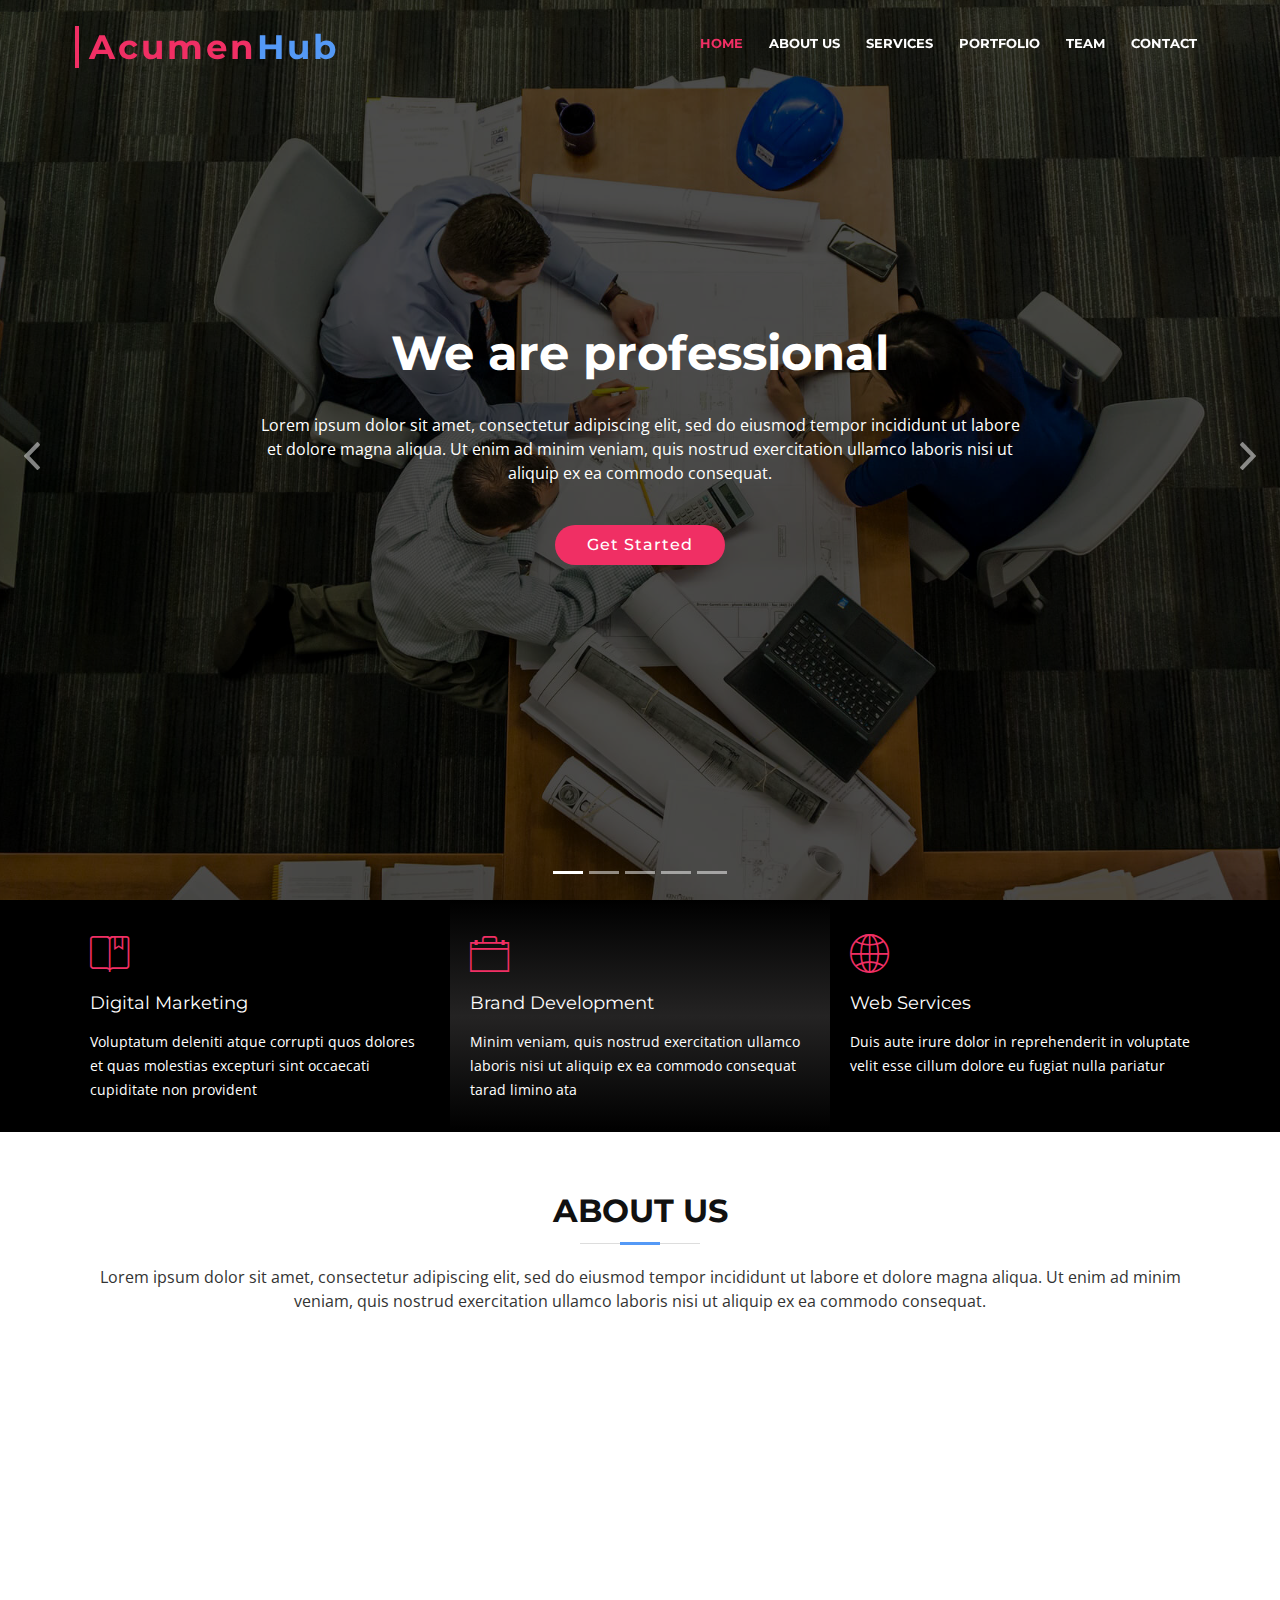
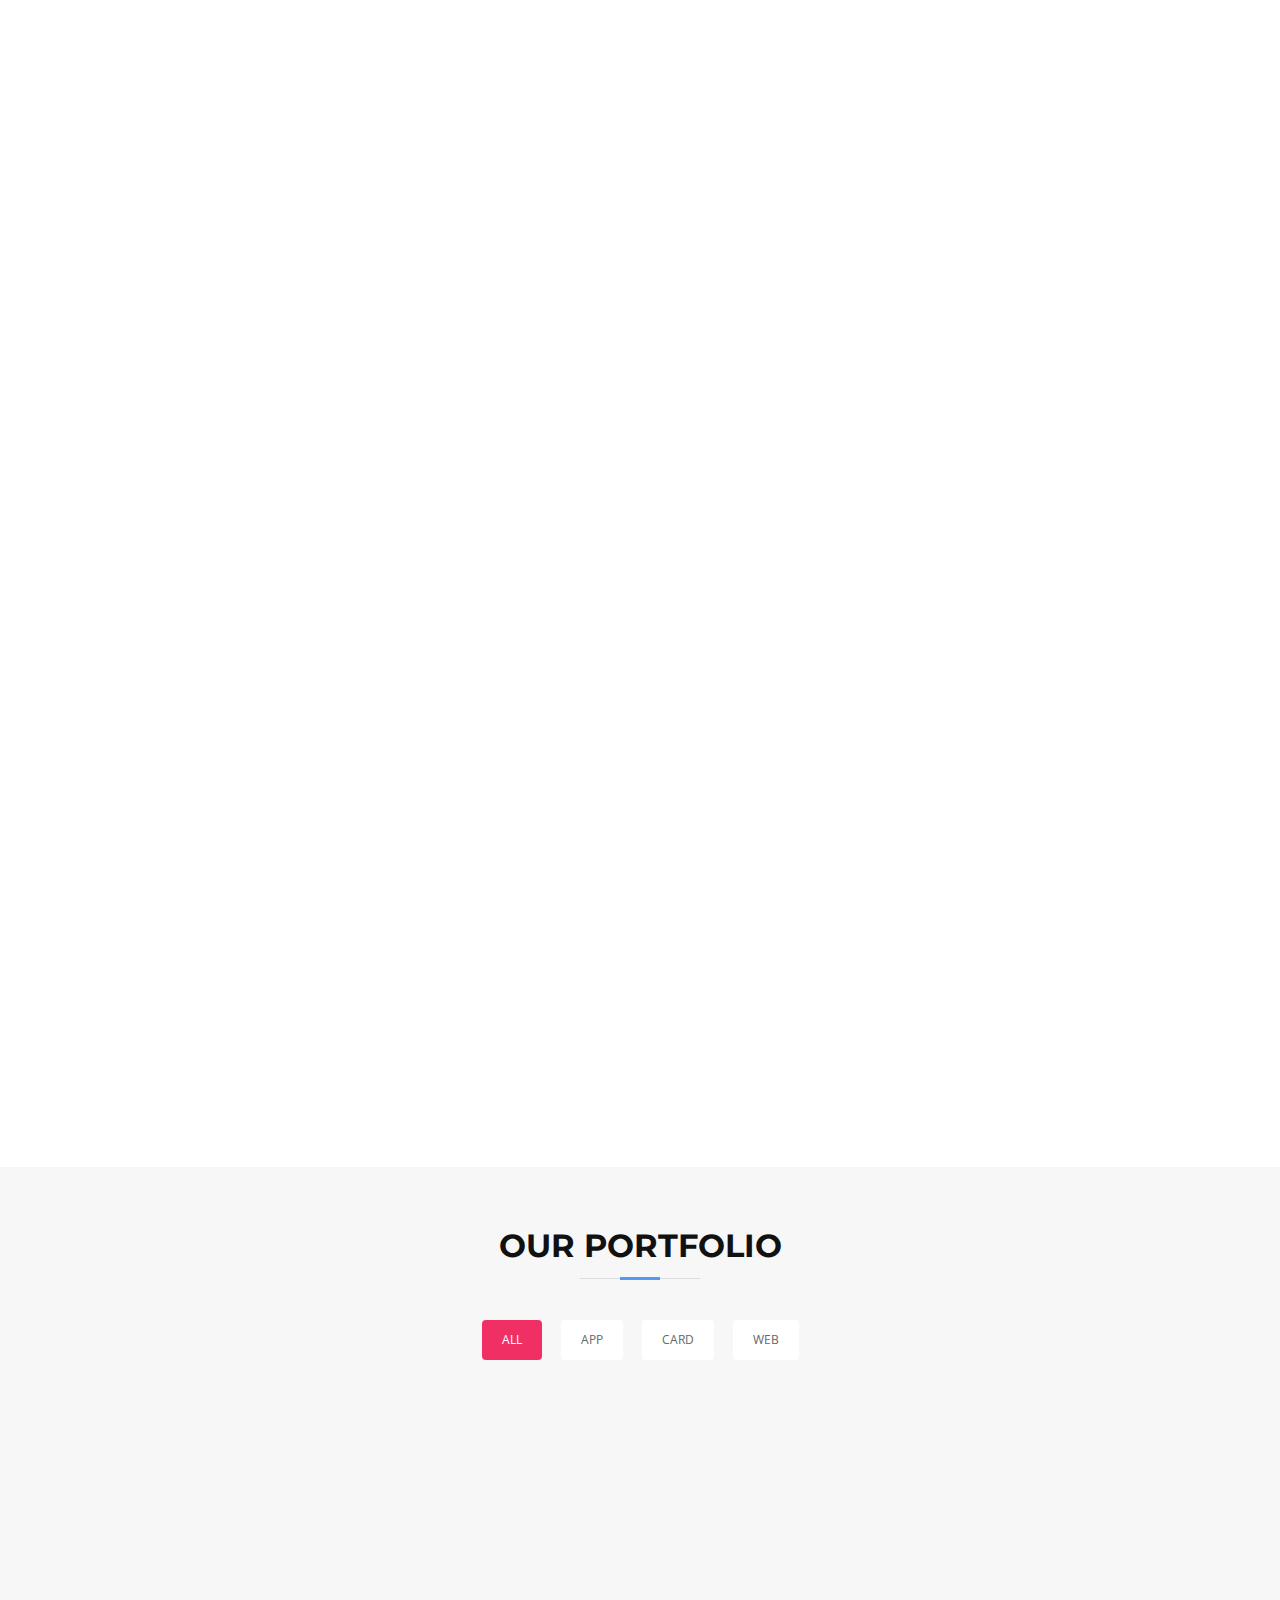
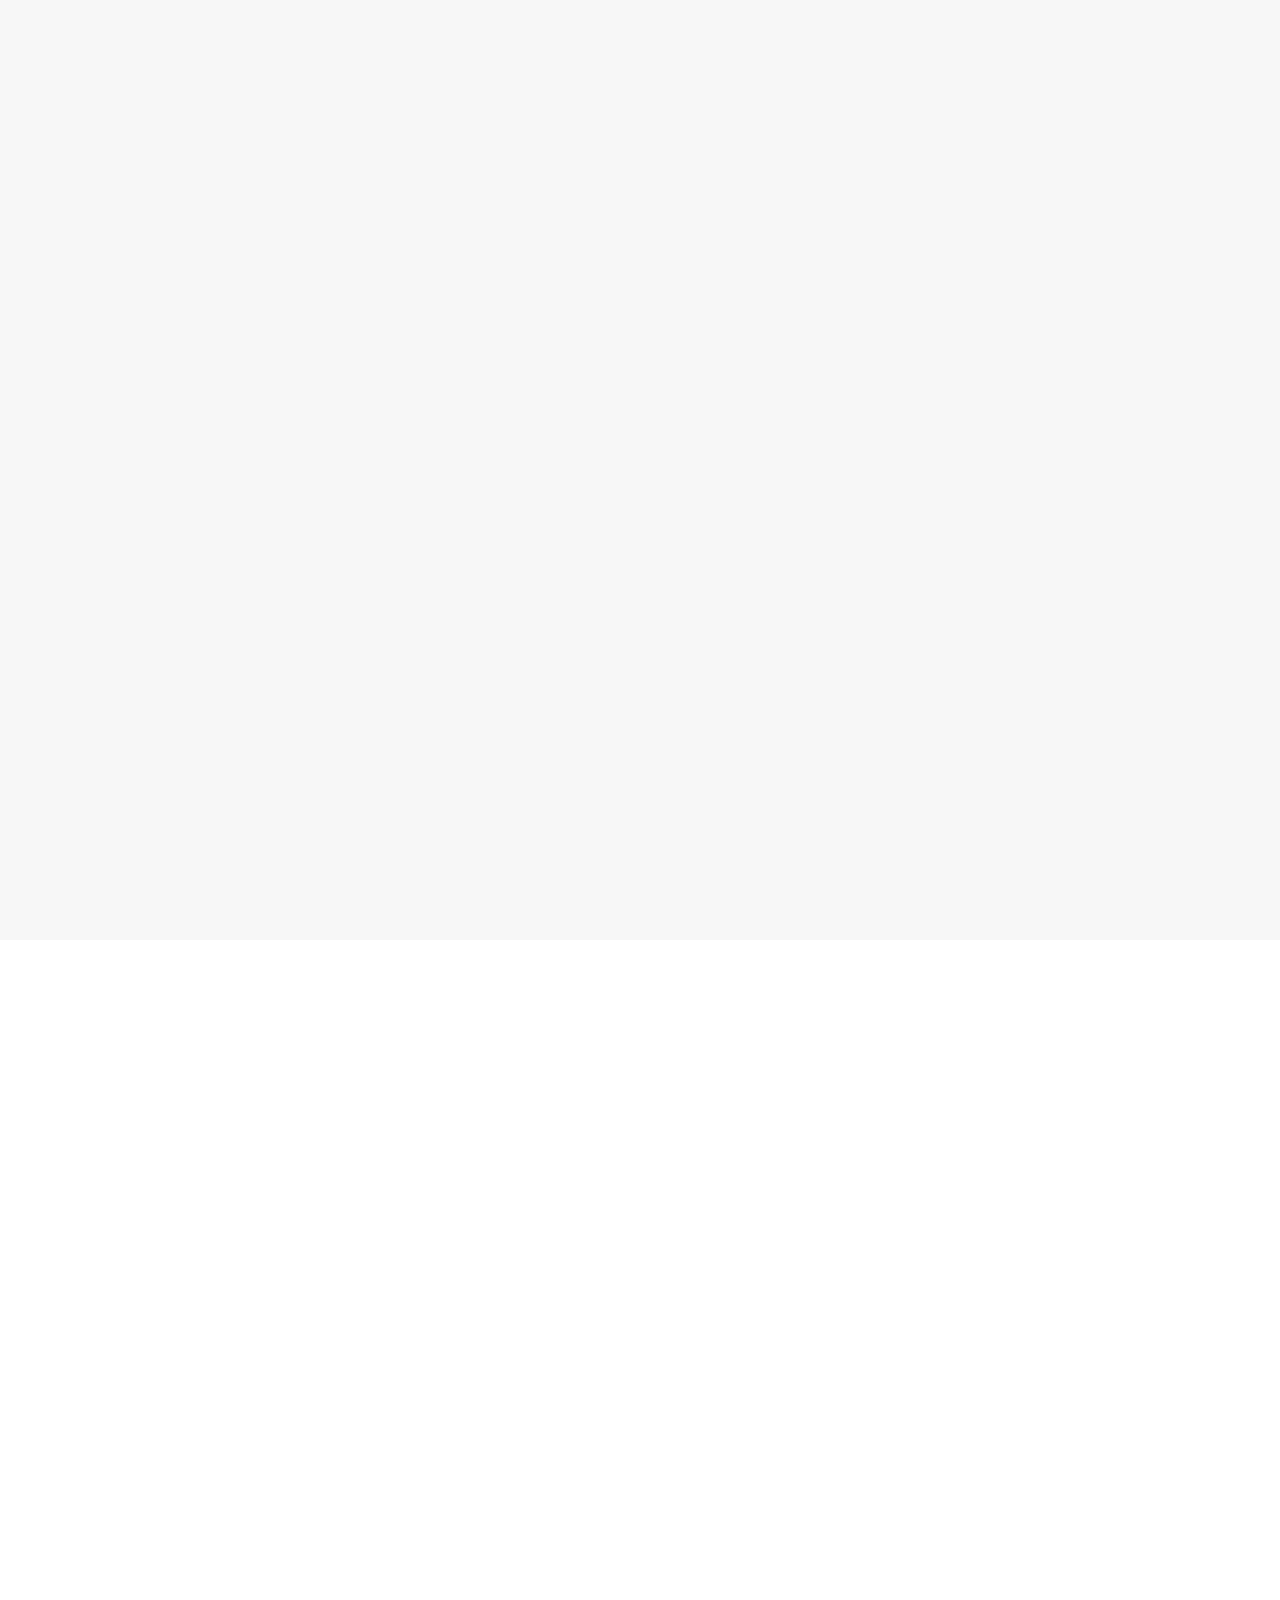
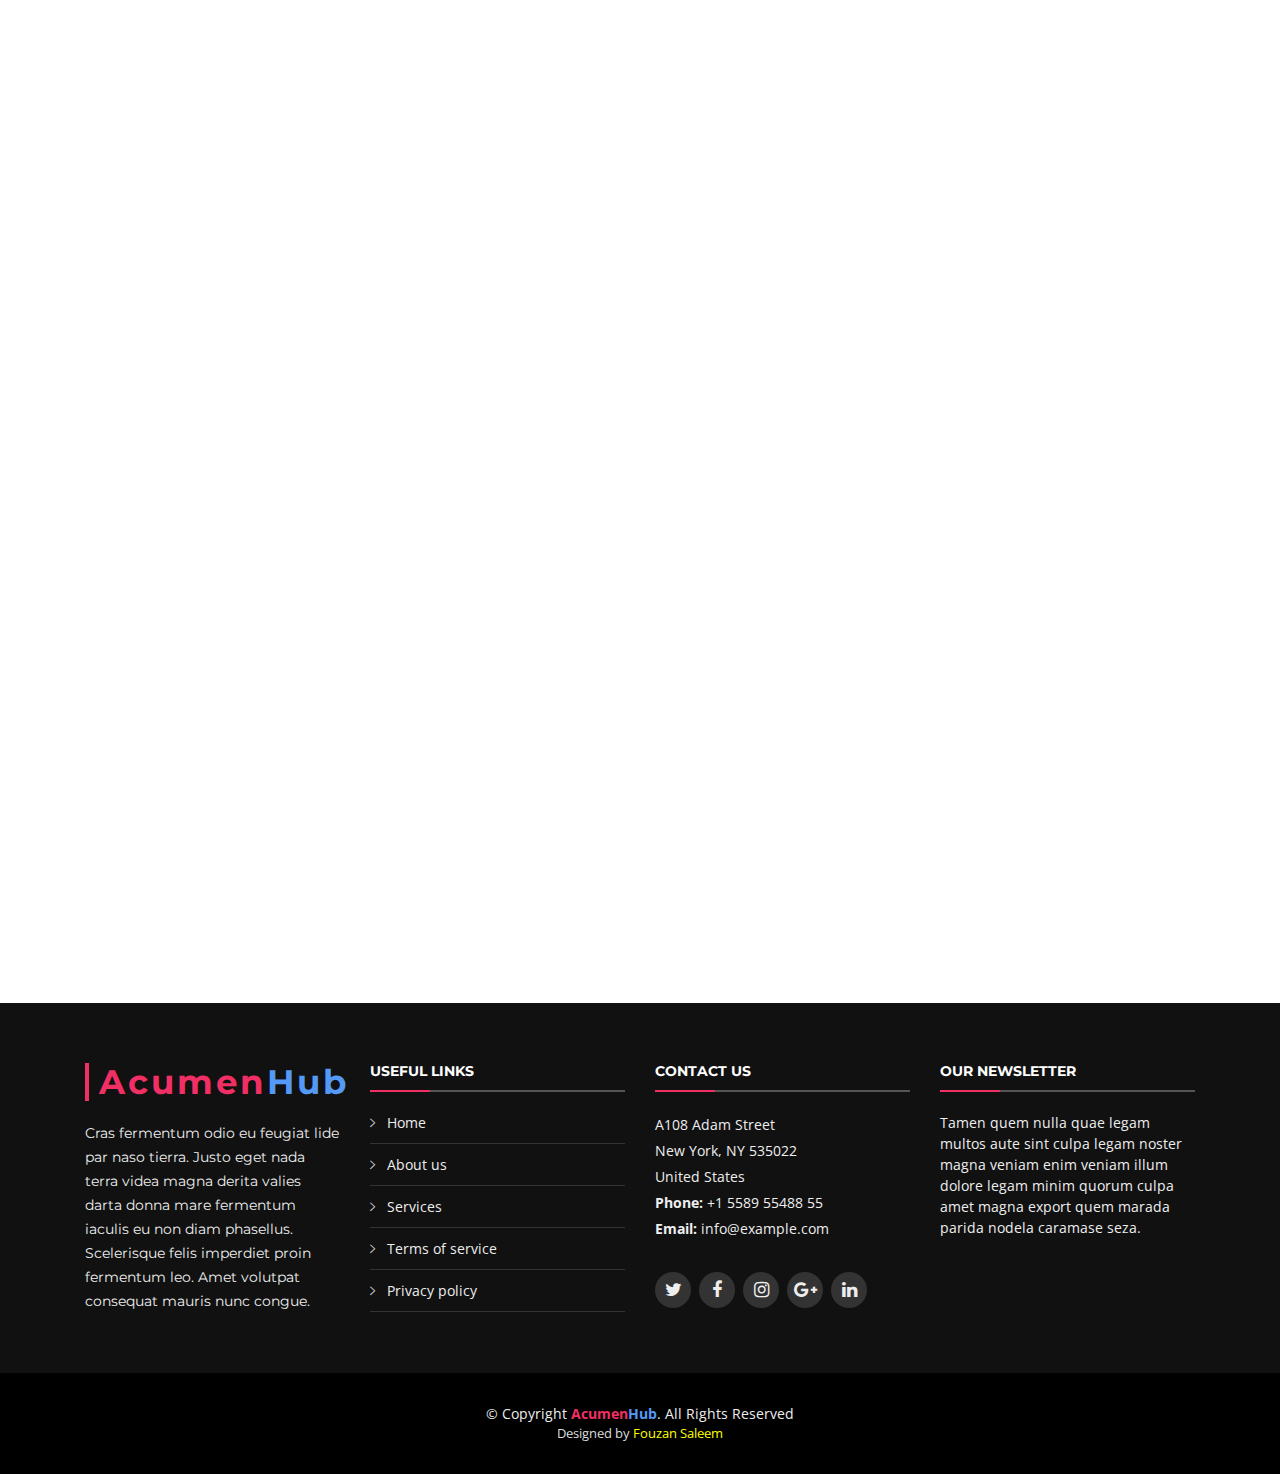
==== commit a9c6d8b4: "totalthemechange" ====
--- a/index.html
+++ b/index.html
@@ -1,1549 +1,887 @@
-<!doctype html>
-<!--[if lt IE 7]>      <html class="no-js lt-ie9 lt-ie8 lt-ie7" lang=""> <![endif]-->
-<!--[if IE 7]>         <html class="no-js lt-ie9 lt-ie8" lang=""> <![endif]-->
-<!--[if IE 8]>         <html class="no-js lt-ie9" lang=""> <![endif]-->
-<!--[if gt IE 8]><!--> <html class="no-js" lang="en"> <!--<![endif]-->
-    <head>
-        <meta charset="utf-8">
-        <title>AcumenHub</title>
-        <meta name="description" content="">
-        <meta name="viewport" content="width=device-width, initial-scale=1">
-        <link rel="icon" type="image/png" href="favicon.ico">
-
-        <!--Google Font link-->
-        <link href="https://fonts.googleapis.com/css?family=Raleway:100,100i,200,200i,300,300i,400,400i,500,500i,600,600i,700,700i,800,800i,900,900i" rel="stylesheet">
-        <link href="https://fonts.googleapis.com/css?family=Droid+Sans" rel="stylesheet">
-
-
-        <link rel="stylesheet" href="assets/css/animate.css">
-        <link rel="stylesheet" href="assets/css/iconfont.css">
-        <link rel="stylesheet" href="assets/css/font-awesome.min.css">
-        <link rel="stylesheet" href="assets/css/bootstrap.css">
-        <link rel="stylesheet" href="assets/css/magnific-popup.css">
-        <link rel="stylesheet" href="assets/css/bootsnav.css">
-
-
-        <!--For Plugins external css-->
-        <link rel="stylesheet" href="assets/css/plugins.css" />
-
-        <!--Theme custom css -->
-        <link rel="stylesheet" href="assets/css/style.css">
-        <!--<link rel="stylesheet" href="assets/css/colors/maron.css">-->
-
-        <!--Theme Responsive css-->
-        <link rel="stylesheet" href="assets/css/responsive.css" />
-
-        <script src="assets/js/vendor/modernizr-2.8.3-respond-1.4.2.min.js"></script>
-<!--Form embed-->
-
-    </head>
-
-    <body data-spy="scroll" data-target="#navbar-menu" data-offset="110">
-
-
-        <!-- Preloader -->
-        <div id="loading">
-            <div id="loading-center">
-                <div id="loading-center-absolute">
-                    <div class="object" id="object_one"></div>
-                    <div class="object" id="object_two"></div>
-                    <div class="object" id="object_three"></div>
-                    <div class="object" id="object_four"></div>
+<!DOCTYPE html>
+<html lang="en">
+<head>
+  <meta charset="utf-8">
+  <title>BizPage Bootstrap Template</title>
+  <meta content="width=device-width, initial-scale=1.0" name="viewport">
+  <meta content="" name="keywords">
+  <meta content="" name="description">
+
+  <!-- Favicons -->
+  <link href="img/favicon.png" rel="icon">
+  <link href="img/apple-touch-icon.png" rel="apple-touch-icon">
+
+  <!-- Google Fonts -->
+  <link href="https://fonts.googleapis.com/css?family=Open+Sans:300,300i,400,400i,700,700i|Montserrat:300,400,500,700" rel="stylesheet">
+
+  <!-- Bootstrap CSS File -->
+  <link href="lib/bootstrap/css/bootstrap.min.css" rel="stylesheet">
+
+  <!-- Libraries CSS Files -->
+  <link href="lib/font-awesome/css/font-awesome.min.css" rel="stylesheet">
+  <link href="lib/animate/animate.min.css" rel="stylesheet">
+  <link href="lib/ionicons/css/ionicons.min.css" rel="stylesheet">
+  <link href="lib/owlcarousel/assets/owl.carousel.min.css" rel="stylesheet">
+  <link href="lib/lightbox/css/lightbox.min.css" rel="stylesheet">
+
+  <!-- Main Stylesheet File -->
+  <link href="css/style.css" rel="stylesheet">
+
+  <!-- =======================================================
+    Theme Name: BizPage
+    Theme URL: https://bootstrapmade.com/bizpage-bootstrap-business-template/
+    Author: BootstrapMade.com
+    License: https://bootstrapmade.com/license/
+  ======================================================= -->
+</head>
+
+<body>
+
+  <!--==========================
+    Header
+  ============================-->
+  <header id="header">
+    <div class="container-fluid">
+
+      <div id="logo" class="pull-left">
+        <h1><a href="#intro" class="scrollto"><span style="color: #f02f64">Acumen</span><span style="color: #5499f6">Hub</span> </a></h1>
+        <!-- Uncomment below if you prefer to use an image logo -->
+        <!-- <a href="#intro"><img src="img/logo.png" alt="" title="" /></a>-->
+      </div>
+
+      <nav id="nav-menu-container">
+        <ul class="nav-menu">
+          <li class="menu-active"><a href="#intro">Home</a></li>
+          <li><a href="#about">About Us</a></li>
+          <li><a href="#services">Services</a></li>
+          <li><a href="#portfolio">Portfolio</a></li>
+          <li><a href="#team">Team</a></li>
+         <!-- <li class="menu-has-children"><a href="">Drop Down</a>
+            <ul>
+              <li><a href="#">Drop Down 1</a></li>
+              <li><a href="#">Drop Down 3</a></li>
+              <li><a href="#">Drop Down 4</a></li>
+              <li><a href="#">Drop Down 5</a></li>
+            </ul>
+          </li>
+         -->
+          <li><a href="#contact">Contact</a></li>
+        </ul>
+      </nav><!-- #nav-menu-container -->
+    </div>
+  </header><!-- #header -->
+
+  <!--==========================
+    Intro Section
+  ============================-->
+  <section id="intro">
+    <div class="intro-container">
+      <div id="introCarousel" class="carousel  slide carousel-fade" data-ride="carousel">
+
+        <ol class="carousel-indicators"></ol>
+
+        <div class="carousel-inner" role="listbox">
+
+          <div class="carousel-item active">
+            <div class="carousel-background"><img src="img/intro-carousel/1.jpg" alt=""></div>
+            <div class="carousel-container">
+              <div class="carousel-content">
+                <h2>We are professional</h2>
+                <p>Lorem ipsum dolor sit amet, consectetur adipiscing elit, sed do eiusmod tempor incididunt ut labore et dolore magna aliqua. Ut enim ad minim veniam, quis nostrud exercitation ullamco laboris nisi ut aliquip ex ea commodo consequat.</p>
+                <a href="#featured-services" class="btn-get-started scrollto">Get Started</a>
+              </div>
+            </div>
+          </div>
+
+          <div class="carousel-item">
+            <div class="carousel-background"><img src="img/intro-carousel/2.jpg" alt=""></div>
+            <div class="carousel-container">
+              <div class="carousel-content">
+                <h2>At vero eos et accusamus</h2>
+                <p>Nam libero tempore, cum soluta nobis est eligendi optio cumque nihil impedit quo minus id quod maxime placeat facere possimus, omnis voluptas assumenda est, omnis dolor repellendus. Temporibus autem quibusdam et aut officiis debitis aut.</p>
+                <a href="#featured-services" class="btn-get-started scrollto">Get Started</a>
+              </div>
+            </div>
+          </div>
+
+          <div class="carousel-item">
+            <div class="carousel-background"><img src="img/intro-carousel/3.jpg" alt=""></div>
+            <div class="carousel-container">
+              <div class="carousel-content">
+                <h2>Temporibus autem quibusdam</h2>
+                <p>Beatae vitae dicta sunt explicabo. Nemo enim ipsam voluptatem quia voluptas sit aspernatur aut odit aut fugit, sed quia consequuntur magni dolores eos qui ratione voluptatem sequi nesciunt omnis iste natus error sit voluptatem accusantium.</p>
+                <a href="#featured-services" class="btn-get-started scrollto">Get Started</a>
+              </div>
+            </div>
+          </div>
+
+          <div class="carousel-item">
+            <div class="carousel-background"><img src="img/intro-carousel/4.jpg" alt=""></div>
+            <div class="carousel-container">
+              <div class="carousel-content">
+                <h2>Nam libero tempore</h2>
+                <p>Neque porro quisquam est, qui dolorem ipsum quia dolor sit amet, consectetur, adipisci velit, sed quia non numquam eius modi tempora incidunt ut labore et dolore magnam aliquam quaerat voluptatem. Ut enim ad minima veniam, quis nostrum.</p>
+                <a href="#featured-services" class="btn-get-started scrollto">Get Started</a>
+              </div>
+            </div>
+          </div>
+
+          <div class="carousel-item">
+            <div class="carousel-background"><img src="img/intro-carousel/5.jpg" alt=""></div>
+            <div class="carousel-container">
+              <div class="carousel-content">
+                <h2>Magnam aliquam quaerat</h2>
+                <p>Lorem ipsum dolor sit amet, consectetur adipiscing elit, sed do eiusmod tempor incididunt ut labore et dolore magna aliqua. Ut enim ad minim veniam, quis nostrud exercitation ullamco laboris nisi ut aliquip ex ea commodo consequat.</p>
+                <a href="#featured-services" class="btn-get-started scrollto">Get Started</a>
+              </div>
+            </div>
+          </div>
+
+        </div>
+
+        <a class="carousel-control-prev" href="#introCarousel" role="button" data-slide="prev">
+          <span class="carousel-control-prev-icon ion-chevron-left" aria-hidden="true"></span>
+          <span class="sr-only">Previous</span>
+        </a>
+
+        <a class="carousel-control-next" href="#introCarousel" role="button" data-slide="next">
+          <span class="carousel-control-next-icon ion-chevron-right" aria-hidden="true"></span>
+          <span class="sr-only">Next</span>
+        </a>
+
+      </div>
+    </div>
+  </section><!-- #intro -->
+
+  <main id="main">
+
+    <!--==========================
+      Featured Services Section
+    ============================-->
+    <section id="featured-services">
+      <div class="container">
+        <div class="row">
+
+          <div class="col-lg-4 box">
+            <i class="ion-ios-bookmarks-outline"></i>
+            <h4 class="title"><a href="">Digital Marketing</a></h4>
+            <p class="description">Voluptatum deleniti atque corrupti quos dolores et quas molestias excepturi sint occaecati cupiditate non provident</p>
+          </div>
+
+          <div class="col-lg-4 box box-bg">
+            <i class="ion-ios-briefcase-outline"></i>
+            <h4 class="title"><a href="">Brand Development</a></h4>
+            <p class="description">Minim veniam, quis nostrud exercitation ullamco laboris nisi ut aliquip ex ea commodo consequat tarad limino ata</p>
+          </div>
+
+          <div class="col-lg-4 box">
+            <i class="ion-ios-world-outline"></i>
+            <h4 class="title"><a href="">Web Services</a></h4>
+            <p class="description">Duis aute irure dolor in reprehenderit in voluptate velit esse cillum dolore eu fugiat nulla pariatur</p>
+          </div>
+
+        </div>
+      </div>
+    </section><!-- #featured-services -->
+
+    <!--==========================
+      About Us Section
+    ============================-->
+    <section id="about">
+      <div class="container">
+
+        <header class="section-header">
+          <h3>About Us</h3>
+          <p>Lorem ipsum dolor sit amet, consectetur adipiscing elit, sed do eiusmod tempor incididunt ut labore et dolore magna aliqua. Ut enim ad minim veniam, quis nostrud exercitation ullamco laboris nisi ut aliquip ex ea commodo consequat.</p>
+        </header>
+
+        <div class="row about-cols">
+
+          <div class="col-md-4 wow fadeInUp">
+            <div class="about-col">
+              <div class="img">
+                <img src="img/about-mission.jpg" alt="" class="img-fluid">
+                <div class="icon"><i class="ion-ios-speedometer-outline"></i></div>
+              </div>
+              <h2 class="title"><a href="#">Our Mission</a></h2>
+              <p>
+                Lorem ipsum dolor sit amet, consectetur elit, sed do eiusmod tempor ut labore et dolore magna aliqua. Ut enim ad minim veniam, quis nostrud exercitation ullamco laboris nisi ut aliquip ex ea commodo consequat.
+              </p>
+            </div>
+          </div>
+
+          <div class="col-md-4 wow fadeInUp" data-wow-delay="0.1s">
+            <div class="about-col">
+              <div class="img">
+                <img src="img/about-plan.jpg" alt="" class="img-fluid">
+                <div class="icon"><i class="ion-ios-list-outline"></i></div>
+              </div>
+              <h2 class="title"><a href="#">Our Plan</a></h2>
+              <p>
+                Sed ut perspiciatis unde omnis iste natus error sit voluptatem  doloremque laudantium, totam rem aperiam, eaque ipsa quae ab illo inventore veritatis et quasi architecto beatae vitae dicta sunt explicabo.
+              </p>
+            </div>
+          </div>
+
+          <div class="col-md-4 wow fadeInUp" data-wow-delay="0.2s">
+            <div class="about-col">
+              <div class="img">
+                <img src="img/about-vision.jpg" alt="" class="img-fluid">
+                <div class="icon"><i class="ion-ios-eye-outline"></i></div>
+              </div>
+              <h2 class="title"><a href="#">Our Vision</a></h2>
+              <p>
+                Nemo enim ipsam voluptatem quia voluptas sit aut odit aut fugit, sed quia magni dolores eos qui ratione voluptatem sequi nesciunt Neque porro quisquam est, qui dolorem ipsum quia dolor sit amet.
+              </p>
+            </div>
+          </div>
+
+        </div>
+
+      </div>
+    </section><!-- #about -->
+
+    <!--==========================
+      Services Section
+    ============================-->
+    <section id="services">
+      <div class="container">
+
+        <header class="section-header wow fadeInUp">
+          <h3>Services</h3>
+          <p>Laudem latine persequeris id sed, ex fabulas delectus quo. No vel partiendo abhorreant vituperatoribus, ad pro quaestio laboramus. Ei ubique vivendum pro. At ius nisl accusam lorenta zanos paradigno tridexa panatarel.</p>
+        </header>
+
+        <div class="row">
+
+          <div class="col-lg-4 col-md-6 box wow bounceInUp" data-wow-duration="1.4s">
+            <div class="icon"><i class="ion-ios-analytics-outline"></i></div>
+            <h4 class="title"><a href="">Social Media Marketing</a></h4>
+            <p class="description">Voluptatum deleniti atque corrupti quos dolores et quas molestias excepturi sint occaecati cupiditate non provident</p>
+          </div>
+          <div class="col-lg-4 col-md-6 box wow bounceInUp" data-wow-duration="1.4s">
+            <div class="icon"><i class="ion-ios-bookmarks-outline"></i></div>
+            <h4 class="title"><a href="">Brand Design & Development</a></h4>
+            <p class="description">Minim veniam, quis nostrud exercitation ullamco laboris nisi ut aliquip ex ea commodo consequat tarad limino ata</p>
+          </div>
+          <div class="col-lg-4 col-md-6 box wow bounceInUp" data-wow-duration="1.4s">
+            <div class="icon"><i class="ion-ios-paper-outline"></i></div>
+            <h4 class="title"><a href="">Graphic Designing</a></h4>
+            <p class="description">Duis aute irure dolor in reprehenderit in voluptate velit esse cillum dolore eu fugiat nulla pariatur</p>
+          </div>
+          <div class="col-lg-4 col-md-6 box wow bounceInUp" data-wow-delay="0.1s" data-wow-duration="1.4s">
+            <div class="icon"><i class="ion-ios-speedometer-outline"></i></div>
+            <h4 class="title"><a href="">Photography</a></h4>
+            <p class="description">Excepteur sint occaecat cupidatat non proident, sunt in culpa qui officia deserunt mollit anim id est laborum</p>
+          </div>
+          <div class="col-lg-4 col-md-6 box wow bounceInUp" data-wow-delay="0.1s" data-wow-duration="1.4s">
+            <div class="icon"><i class="ion-ios-barcode-outline"></i></div>
+            <h4 class="title"><a href="">Videography</a></h4>
+            <p class="description">At vero eos et accusamus et iusto odio dignissimos ducimus qui blanditiis praesentium voluptatum deleniti atque</p>
+          </div>
+          <div class="col-lg-4 col-md-6 box wow bounceInUp" data-wow-delay="0.1s" data-wow-duration="1.4s">
+            <div class="icon"><i class="ion-ios-people-outline"></i></div>
+            <h4 class="title"><a href="#">Web Design & Developement</a></h4>
+            <p class="description">Et harum quidem rerum facilis est et expedita distinctio. Nam libero tempore, cum soluta nobis est eligendi</p>
+          </div>
+
+        </div>
+
+      </div>
+    </section><!-- #services -->
+
+    <!--==========================
+      Call To Action Section
+    ============================-->
+    <section id="call-to-action" class="wow fadeIn">
+      <div class="container text-center">
+        <h3>Call To Action</h3>
+        <p> Duis aute irure dolor in reprehenderit in voluptate velit esse cillum dolore eu fugiat nulla pariatur. Excepteur sint occaecat cupidatat non proident, sunt in culpa qui officia deserunt mollit anim id est laborum.</p>
+       <h4>Form open in new tab</h4>
+        <a class="cta-btn" href="#">Call To Action</a>
+      </div>
+    </section><!-- #call-to-action -->
+
+    <!--==========================
+      Skills Section
+    ============================-->
+<!--
+    <section id="skills">
+      <div class="container">
+
+        <header class="section-header">
+          <h3>Our Skills</h3>
+          <p>Lorem ipsum dolor sit amet, consectetur adipiscing elit, sed do eiusmod tempor incididunt ut labore et dolore magna aliqua. Ut enim ad minim veniam, quis nostrud exercitation ullamco laboris nisi ut aliquip</p>
+        </header>
+
+        <div class="skills-content">
+
+          <div class="progress">
+            <div class="progress-bar bg-success" role="progressbar" aria-valuenow="100" aria-valuemin="0" aria-valuemax="100">
+              <span class="skill">HTML <i class="val">100%</i></span>
+            </div>
+          </div>
+
+          <div class="progress">
+            <div class="progress-bar bg-info" role="progressbar" aria-valuenow="90" aria-valuemin="0" aria-valuemax="100">
+              <span class="skill">CSS <i class="val">90%</i></span>
+            </div>
+          </div>
+
+          <div class="progress">
+            <div class="progress-bar bg-warning" role="progressbar" aria-valuenow="75" aria-valuemin="0" aria-valuemax="100">
+              <span class="skill">JavaScript <i class="val">75%</i></span>
+            </div>
+          </div>
+
+          <div class="progress">
+            <div class="progress-bar bg-danger" role="progressbar" aria-valuenow="55" aria-valuemin="0" aria-valuemax="100">
+              <span class="skill">Photoshop <i class="val">55%</i></span>
+            </div>
+          </div>
+
+        </div>
+
+      </div>
+    </section>
+-->
+
+    <!--==========================
+      Facts Section
+    ============================-->
+<!--
+
+    <section id="facts"  class="wow fadeIn">
+      <div class="container">
+
+        <header class="section-header">
+          <h3>Facts</h3>
+          <p>Sed ut perspiciatis unde omnis iste natus error sit voluptatem accusantium doloremque</p>
+        </header>
+
+        <div class="row counters">
+
+  				<div class="col-lg-3 col-6 text-center">
+            <span data-toggle="counter-up">274</span>
+            <p>Clients</p>
+  				</div>
+
+          <div class="col-lg-3 col-6 text-center">
+            <span data-toggle="counter-up">421</span>
+            <p>Projects</p>
+  				</div>
+
+          <div class="col-lg-3 col-6 text-center">
+            <span data-toggle="counter-up">1,364</span>
+            <p>Hours Of Support</p>
+  				</div>
+
+          <div class="col-lg-3 col-6 text-center">
+            <span data-toggle="counter-up">18</span>
+            <p>Hard Workers</p>
+  				</div>
+
+  			</div>
+
+        <div class="facts-img">
+          <img src="img/facts-img.png" alt="" class="img-fluid">
+        </div>
+
+      </div>
+    </section>&lt;!&ndash; #facts &ndash;&gt;
+
+-->
+    <!--==========================
+      Portfolio Section
+    ============================-->
+    <section id="portfolio"  class="section-bg" >
+      <div class="container">
+
+        <header class="section-header">
+          <h3 class="section-title">Our Portfolio</h3>
+        </header>
+
+        <div class="row">
+          <div class="col-lg-12">
+            <ul id="portfolio-flters">
+              <li data-filter="*" class="filter-active">All</li>
+              <li data-filter=".filter-app">App</li>
+              <li data-filter=".filter-card">Card</li>
+              <li data-filter=".filter-web">Web</li>
+            </ul>
+          </div>
+        </div>
+
+        <div class="row portfolio-container">
+
+          <div class="col-lg-4 col-md-6 portfolio-item filter-app wow fadeInUp">
+            <div class="portfolio-wrap">
+              <figure>
+                <img src="img/portfolio/app1.jpg" class="img-fluid" alt="">
+                <a href="img/portfolio/app1.jpg" data-lightbox="portfolio" data-title="App 1" class="link-preview" title="Preview"><i class="ion ion-eye"></i></a>
+                <a href="" class="link-details" title="More Details"><i class="ion ion-android-open"></i></a>
+              </figure>
+
+              <div class="portfolio-info">
+                <h4><a href="#">App 1</a></h4>
+                <p>App</p>
+              </div>
+            </div>
+          </div>
+
+          <div class="col-lg-4 col-md-6 portfolio-item filter-web wow fadeInUp" data-wow-delay="0.1s">
+            <div class="portfolio-wrap">
+              <figure>
+                <img src="img/portfolio/web3.jpg" class="img-fluid" alt="">
+                <a href="img/portfolio/web3.jpg" class="link-preview" data-lightbox="portfolio" data-title="Web 3" title="Preview"><i class="ion ion-eye"></i></a>
+                <a href="#" class="link-details" title="More Details"><i class="ion ion-android-open"></i></a>
+              </figure>
+
+              <div class="portfolio-info">
+                <h4><a href="#">Web 3</a></h4>
+                <p>Web</p>
+              </div>
+            </div>
+          </div>
+
+          <div class="col-lg-4 col-md-6 portfolio-item filter-app wow fadeInUp" data-wow-delay="0.2s">
+            <div class="portfolio-wrap">
+              <figure>
+                <img src="img/portfolio/app2.jpg" class="img-fluid" alt="">
+                <a href="img/portfolio/app2.jpg" class="link-preview" data-lightbox="portfolio" data-title="App 2" title="Preview"><i class="ion ion-eye"></i></a>
+                <a href="#" class="link-details" title="More Details"><i class="ion ion-android-open"></i></a>
+              </figure>
+
+              <div class="portfolio-info">
+                <h4><a href="#">App 2</a></h4>
+                <p>App</p>
+              </div>
+            </div>
+          </div>
+
+          <div class="col-lg-4 col-md-6 portfolio-item filter-card wow fadeInUp">
+            <div class="portfolio-wrap">
+              <figure>
+                <img src="img/portfolio/card2.jpg" class="img-fluid" alt="">
+                <a href="img/portfolio/card2.jpg" class="link-preview" data-lightbox="portfolio" data-title="Card 2" title="Preview"><i class="ion ion-eye"></i></a>
+                <a href="#" class="link-details" title="More Details"><i class="ion ion-android-open"></i></a>
+              </figure>
+
+              <div class="portfolio-info">
+                <h4><a href="#">Card 2</a></h4>
+                <p>Card</p>
+              </div>
+            </div>
+          </div>
+
+          <div class="col-lg-4 col-md-6 portfolio-item filter-web wow fadeInUp" data-wow-delay="0.1s">
+            <div class="portfolio-wrap">
+              <figure>
+                <img src="img/portfolio/web2.jpg" class="img-fluid" alt="">
+                <a href="img/portfolio/web2.jpg" class="link-preview" data-lightbox="portfolio" data-title="Web 2" title="Preview"><i class="ion ion-eye"></i></a>
+                <a href="#" class="link-details" title="More Details"><i class="ion ion-android-open"></i></a>
+              </figure>
+
+              <div class="portfolio-info">
+                <h4><a href="#">Web 2</a></h4>
+                <p>Web</p>
+              </div>
+            </div>
+          </div>
+
+          <div class="col-lg-4 col-md-6 portfolio-item filter-app wow fadeInUp" data-wow-delay="0.2s">
+            <div class="portfolio-wrap">
+              <figure>
+                <img src="img/portfolio/app3.jpg" class="img-fluid" alt="">
+                <a href="img/portfolio/app3.jpg" class="link-preview" data-lightbox="portfolio" data-title="App 3" title="Preview"><i class="ion ion-eye"></i></a>
+                <a href="#" class="link-details" title="More Details"><i class="ion ion-android-open"></i></a>
+              </figure>
+
+              <div class="portfolio-info">
+                <h4><a href="#">App 3</a></h4>
+                <p>App</p>
+              </div>
+            </div>
+          </div>
+
+          <div class="col-lg-4 col-md-6 portfolio-item filter-card wow fadeInUp">
+            <div class="portfolio-wrap">
+              <figure>
+                <img src="img/portfolio/card1.jpg" class="img-fluid" alt="">
+                <a href="img/portfolio/card1.jpg" class="link-preview" data-lightbox="portfolio" data-title="Card 1" title="Preview"><i class="ion ion-eye"></i></a>
+                <a href="#" class="link-details" title="More Details"><i class="ion ion-android-open"></i></a>
+              </figure>
+
+              <div class="portfolio-info">
+                <h4><a href="#">Card 1</a></h4>
+                <p>Card</p>
+              </div>
+            </div>
+          </div>
+
+          <div class="col-lg-4 col-md-6 portfolio-item filter-card wow fadeInUp" data-wow-delay="0.1s">
+            <div class="portfolio-wrap">
+              <figure>
+                <img src="img/portfolio/card3.jpg" class="img-fluid" alt="">
+                <a href="img/portfolio/card3.jpg" class="link-preview" data-lightbox="portfolio" data-title="Card 3" title="Preview"><i class="ion ion-eye"></i></a>
+                <a href="#" class="link-details" title="More Details"><i class="ion ion-android-open"></i></a>
+              </figure>
+
+              <div class="portfolio-info">
+                <h4><a href="#">Card 3</a></h4>
+                <p>Card</p>
+              </div>
+            </div>
+          </div>
+
+          <div class="col-lg-4 col-md-6 portfolio-item filter-web wow fadeInUp" data-wow-delay="0.2s">
+            <div class="portfolio-wrap">
+              <figure>
+                <img src="img/portfolio/web1.jpg" class="img-fluid" alt="">
+                <a href="img/portfolio/web1.jpg" class="link-preview" data-lightbox="portfolio" data-title="Web 1" title="Preview"><i class="ion ion-eye"></i></a>
+                <a href="#" class="link-details" title="More Details"><i class="ion ion-android-open"></i></a>
+              </figure>
+
+              <div class="portfolio-info">
+                <h4><a href="#">Web 1</a></h4>
+                <p>Web</p>
+              </div>
+            </div>
+          </div>
+
+        </div>
+
+      </div>
+    </section><!-- #portfolio -->
+
+    <!--==========================
+      Clients Section
+    ============================-->
+    <section id="clients" class="wow fadeInUp">
+      <div class="container">
+
+        <header class="section-header">
+          <h3>Our Clients</h3>
+        </header>
+
+        <div class="owl-carousel clients-carousel">
+          <img src="img/clients/client-1.png" alt="">
+          <img src="img/clients/client-2.png" alt="">
+          <img src="img/clients/client-3.png" alt="">
+          <img src="img/clients/client-4.png" alt="">
+          <img src="img/clients/client-5.png" alt="">
+          <img src="img/clients/client-6.png" alt="">
+          <img src="img/clients/client-7.png" alt="">
+          <img src="img/clients/client-8.png" alt="">
+        </div>
+
+      </div>
+    </section><!-- #clients -->
+
+    <!--==========================
+      Clients Section
+    ============================-->
+<!--
+    <section id="testimonials" class="section-bg wow fadeInUp">
+      <div class="container">
+
+        <header class="section-header">
+          <h3>Testimonials</h3>
+        </header>
+
+        <div class="owl-carousel testimonials-carousel">
+
+          <div class="testimonial-item">
+            <img src="img/testimonial-1.jpg" class="testimonial-img" alt="">
+            <h3>Saul Goodman</h3>
+            <h4>Ceo &amp; Founder</h4>
+            <p>
+              <img src="img/quote-sign-left.png" class="quote-sign-left" alt="">
+              Proin iaculis purus consequat sem cure digni ssim donec porttitora entum suscipit rhoncus. Accusantium quam, ultricies eget id, aliquam eget nibh et. Maecen aliquam, risus at semper.
+              <img src="img/quote-sign-right.png" class="quote-sign-right" alt="">
+            </p>
+          </div>
+
+          <div class="testimonial-item">
+            <img src="img/testimonial-2.jpg" class="testimonial-img" alt="">
+            <h3>Sara Wilsson</h3>
+            <h4>Designer</h4>
+            <p>
+              <img src="img/quote-sign-left.png" class="quote-sign-left" alt="">
+              Export tempor illum tamen malis malis eram quae irure esse labore quem cillum quid cillum eram malis quorum velit fore eram velit sunt aliqua noster fugiat irure amet legam anim culpa.
+              <img src="img/quote-sign-right.png" class="quote-sign-right" alt="">
+            </p>
+          </div>
+
+          <div class="testimonial-item">
+            <img src="img/testimonial-3.jpg" class="testimonial-img" alt="">
+            <h3>Jena Karlis</h3>
+            <h4>Store Owner</h4>
+            <p>
+              <img src="img/quote-sign-left.png" class="quote-sign-left" alt="">
+              Enim nisi quem export duis labore cillum quae magna enim sint quorum nulla quem veniam duis minim tempor labore quem eram duis noster aute amet eram fore quis sint minim.
+              <img src="img/quote-sign-right.png" class="quote-sign-right" alt="">
+            </p>
+          </div>
+
+          <div class="testimonial-item">
+            <img src="img/testimonial-4.jpg" class="testimonial-img" alt="">
+            <h3>Matt Brandon</h3>
+            <h4>Freelancer</h4>
+            <p>
+              <img src="img/quote-sign-left.png" class="quote-sign-left" alt="">
+              Fugiat enim eram quae cillum dolore dolor amet nulla culpa multos export minim fugiat minim velit minim dolor enim duis veniam ipsum anim magna sunt elit fore quem dolore labore illum veniam.
+              <img src="img/quote-sign-right.png" class="quote-sign-right" alt="">
+            </p>
+          </div>
+
+          <div class="testimonial-item">
+            <img src="img/testimonial-5.jpg" class="testimonial-img" alt="">
+            <h3>John Larson</h3>
+            <h4>Entrepreneur</h4>
+            <p>
+              <img src="img/quote-sign-left.png" class="quote-sign-left" alt="">
+              Quis quorum aliqua sint quem legam fore sunt eram irure aliqua veniam tempor noster veniam enim culpa labore duis sunt culpa nulla illum cillum fugiat legam esse veniam culpa fore nisi cillum quid.
+              <img src="img/quote-sign-right.png" class="quote-sign-right" alt="">
+            </p>
+          </div>
+
+        </div>
+
+      </div>
+    </section>&lt;!&ndash; #testimonials &ndash;&gt;
+-->
+
+    <!--==========================
+      Team Section
+    ============================-->
+    <section id="team">
+      <div class="container">
+        <div class="section-header wow fadeInUp">
+          <h3>Team</h3>
+          <h1 align="center" >Just For Fun </h1>
+        </div>
+
+        <div class="row">
+
+          <div class="col-lg-3 col-md-6 wow fadeInUp">
+            <div class="member">
+              <img src="img/team-1.jpg" class="img-fluid" alt="">
+              <div class="member-info">
+                <div class="member-info-content">
+                  <h4>Yasir Zafar</h4>
+                  <span>Marketing Manager</span>
                 </div>
-            </div>
-        </div><!--End off Preloader -->
-
-
-        <sec class="culmn">
-            <!--Home page style-->
-
-
-            <nav class="navbar navbar-default bootsnav navbar-fixed no-background white">
-                <!-- Start Top Search -->
-                <div class="top-search">
-                    <div class="container">
-                        <div class="input-group">
-                            <span class="input-group-addon"><i class="fa fa-search"></i></span>
-                            <input type="text" class="form-control" placeholder="Search">
-                            <span class="input-group-addon close-search"><i class="fa fa-times"></i></span>
-
-                        </div>
-                    </div>
+              </div>
+            </div>
+          </div>
+
+          <div class="col-lg-3 col-md-6 wow fadeInUp" data-wow-delay="0.1s">
+            <div class="member">
+              <img src="img/team-2.jpg" class="img-fluid" alt="">
+              <div class="member-info">
+                <div class="member-info-content">
+                  <h4>Saad Azeem</h4>
+                  <span>Graphic Designer</span>
+               </div>
+              </div>
+            </div>
+          </div>
+
+          <div class="col-lg-3 col-md-6 wow fadeInUp" data-wow-delay="0.2s">
+            <div class="member">
+              <img src="img/team-3.jpg" class="img-fluid" alt="">
+              <div class="member-info">
+                <div class="member-info-content">
+                  <h4>Fouzan Saleem</h4>
+                  <span>Web Developer</span>
                 </div>
-                <!-- End Top Search -->
-
-
-                <div class="container"> 
-                    <div class="attr-nav">
-                        <ul>
-<!--                            <li class="search"><a href="#"><i class="fa fa-search">Request Quote</i></a></li>-->
-                        </ul>
-                    </div>
-
-                    <!-- Start Header Navigation -->
-                    <div class="navbar-header">
-                        <button type="button" class="navbar-toggle" data-toggle="collapse" data-target="#navbar-menu">
-                            <i class="fa fa-bars"></i>
-                        </button>
-                        <a class="navbar-brand" href="#home">
-                            <img src="assets/images/acumenlogo.png" class="logo" alt="">
-<!--                            <img src="assets/images/footer-logo.png" class="logo logo-scrolled" alt="">-->
-                        </a>
-
-                    </div>
-                    <!-- End Header Navigation -->
-
-                    <!-- navbar menu -->
-                    <div class="collapse navbar-collapse" id="navbar-menu">
-                        <ul class="nav navbar-nav navbar-right">
-                            <li><a href="#home">Home</a></li>                    
-                            <li><a href="#features">About Us</a></li>
-<!--                            <li><a href="#business">Service</a></li>-->
-                            <li><a href="#service">Services</a></li>
-                            <li><a href="#whyus">Why Us</a></li>
-                            <li><a href="#product">Our Work</a></li>
-<!--                            <li><a href="#team">Team</a></li>-->
-<!--                            <li><a href="#price">Price</a></li>-->
-                            <li><a href="#contact">Contact Us</a></li>
-
-                        </ul>
-                    </div><!-- /.navbar-collapse -->
-                </div> 
-
-            </nav>
-
-            <!--Home Sections-->
-            <section id="home" class="home bg-black fix">
-                <div class="overlay"></div>
-                <div class="container">
-                    <div class="row">
-                        <div class="main_home">
-                            <div class="col-md-12">
-                                <div class="hello_slid">
-                                    <div class="slid_item xs-text-center">
-                                        <div class="col-sm-4">
-                                            <img style="" src="assets/images/moblogo.png" alt="" />
-                                        </div>
-                                        <div class="col-sm-8">
-                                            <div class="home_text xs-m-top-30">
-                                                <h2 class="text-white">Welcome to <strong style="color: #f02f64">Acumen <strong style="color: #5499f6">Hub</strong></strong></h2>
-                                                <h1 class="text-white">We Digitize Your Passion!</h1>
-                                                <h3 class="text-white"> We Create a <strong>Concept</strong> into The Market </h3>
-
-                                            </div>
-
-                                            <div class="home_btns m-top-0">
-
-                                                <a href="formindex.html" target="_blank"  class="btn btn-primary m-top-20 ">Start A Project</a>
-
-
-                                                <a href="tel:+923454218006" class="btn btn-default m-top-20">Make a Call</a>
-                                            </div>
-
-                                        </div>
-                                    </div><!-- End off slid item -->
-
-                                </div>
-                            </div>
-                        </div>
-                    </div><!--End off row-->
-                </div><!--End off container -->
-            </section> <!--End off Home Sections-->
-
-            <!--form-->
-
-<!--            <h1>Contact us Today!</h1>-->
-<!--            <button id="btnOpenForm">Open Form</button>-->
-
-       <!--     <div class="form-popup-bg">
-                <div class="form-container">
-                    <button id="btnCloseForm" class="close-button">X</button>
-                    <h1>Let's Connect!</h1>
-                    <p class="text-white">Wish to discuss a Project ?</p>
-
-                    <form role="form" method="post" id="reused_form">
-                        <div class="row">
-                            <div class="col-sm-12 form-group">
-                                <label>How do you rate your overall experience?</label>
-                                <p>
-                                    <label class="radio-inline">
-                                        <input type="radio" name="experience" id="radio_experience" value="serviceone" >
-                                        servicesone
-                                    </label>
-                                    <label class="radio-inline">
-                                        <input type="radio" name="experience" id="radio_experience" value="servicestwo" >
-                                        servicestwo
-                                    </label>
-                                    <label class="radio-inline">
-                                        <input type="radio" name="experience" id="radio_experience" value="servicesthree" >
-                                        servicesthree
-                                    </label>
-                                    <label class="radio-inline">
-                                        <input type="radio" name="experience" id="radio_experience" value="servicesfour" >
-                                        servicesfour
-                                    </label>
-                                </p>
-                            </div>
-                        </div>
-                        <div class="row">
-                            <div class="col-sm-12 form-group">
-                                <label for="comments"> Little detail:</label>
-                                <textarea class="form-control" type="textarea" name="comments" id="comments" placeholder="detail of your project" maxlength="6000" rows="7"></textarea>
-                            </div>
-                        </div>
-                        <div class="row">
-                            <div class="col-sm-6 form-group">
-                                <label for="name"> Your Name:</label>
-                                <input type="text" class="form-control" id="name" name="name" required>
-                            </div>
-                            <div class="col-sm-6 form-group">
-                                <label for="email"> Email:</label>
-                                <input type="email" class="form-control" id="email" name="email" required>
-                            </div>
-                        </div>
-                        <div class="row">
-                            <div class="col-sm-6 form-group">
-                                <label for="name"> Company Name:</label>
-                                <input type="text" class="form-control" id="firstname" name="firstname" maxlength="50">
-                            </div>
-                            <div class="col-sm-6 form-group">
-                                <label for="email"> Phone:</label>
-                                <input type="tel" class="form-control" id="phone" name="phone" required maxlength="50">
-                            </div>
-                        </div>
-                        <div class="row">
-                            <div class="col-sm-12 form-group">
-                                <button type="submit" class="btn btn-lg btn-primary btn-block" >Post </button>
-                            </div>
-                        </div>
-                    </form>
-
-
-
-
-
-
-                    &lt;!&ndash;                    <form role="form" method="post" id="reused_form">&ndash;&gt;
-&lt;!&ndash;
-                    <form action="">
-                        <div class="row">
-                            <div class="col-sm-6 form-group">
-                                <label for="name"> Your Name:</label>
-                                <input type="text" class="form-control" id="name" name="name" required>
-                            </div>
-                            <div class="col-sm-6 form-group">
-                                <label for="email"> Email:</label>
-                                <input type="email" class="form-control" id="email" name="email" required>
-                            </div>
-                        </div>
-                        <div class="row">
-                            <div class="col-sm-6 form-group">
-                                <label for="company-name"> Company Name:</label>
-                                <input type="text" class="form-control" id="company-name" name="company-name" required>
-                            </div>
-                            <div class="col-sm-6 form-group">
-                                <label for="mobile"> Mobile:</label>
-                                <input type="number" class="form-control" id="mobile" name="mobile" required>
-                            </div>
-                        </div>
-                       &lt;!&ndash; <div class="row">
-                            <div class="col-sm-12 form-group">
-                                <label for="message"> Message:</label>
-                                <textarea class="form-control" type="textarea" id="message" name="message"  ></textarea>
-                            </div>
-                        </div>
-&ndash;&gt;
-                        <div class="row">
-&lt;!&ndash;                            <p class="text-white " align="center">Choose the Service which you are interested ?</p>&ndash;&gt;
-                            <div class="col-sm-6 form-group">
-                                <div class="form-check form-check-inline">
-                                 <input class="form-check-input" type="checkbox" id="inlineCheckbox1" value="option1">
-                                <label class="form-check-label" for="inlineCheckbox1">Digital Marketing</label>
-                                </div>
-
-                                <div class="form-check form-check-inline">
-                                    <input class="form-check-input" type="checkbox" id="inlineCheckbox2" value="option3" >
-                                    <label class="form-check-label" for="inlineCheckbox2">Brand Development </label>
-                                </div>
-                            </div>
-
-                            <div class="col-sm-6 form-group">
-                                <div class="form-check form-check-inline">
-                                <input class="form-check-input" type="checkbox" id="inlineCheckbox3" value="option1">
-                                <label class="form-check-label" for="inlineCheckbox3">Web Services</label>
-                                </div>
-
-
-                            <div class="form-check form-check-inline">
-                            <input class="form-check-input" type="checkbox" id="inlineCheckbox4" value="option2">
-                            <label class="form-check-label" for="inlineCheckbox4">SEO Services</label>
-                            </div>
-
-                            </div>
-
+              </div>
+            </div>
+          </div>
+
+          <div class="col-lg-3 col-md-6 wow fadeInUp" data-wow-delay="0.3s">
+            <div class="member">
+              <img src="img/team-4.jpg" class="img-fluid" alt="">
+              <div class="member-info">
+                <div class="member-info-content">
+                  <h4>Mian Zawar</h4>
+                  <span>Project Management</span>
                 </div>
-
-                        <div class="row">
-                            <div class="col-sm-12 form-group">
-                                <button type="submit" class="btn btn-lg btn-default pull-right" >Send &rarr;</button>
-                            </div>
-                        </div>
-                    </form>
-&ndash;&gt;
-
-                    &lt;!&ndash;       <form action="">
-
-
-                               <div class="form-group">
-                                   <label for="">Name</label>
-                                   <input type="text" class="form-control" />
-                               </div>
-                               <div class="form-group">
-                                   <label for="">Company Name</label>
-                                   <input class="form-control" type="text" />
-                               </div>
-                               <div class="form-group">
-                                   <label for="">E-Mail Address</label>
-                                   <input class="form-control" type="text" />
-                               </div>
-                               <div class="form-group">
-                                   <label for="">Phone Number</label>
-                                   <input class="form-control" type="text" />
-                               </div>
-                               <button type="submit" class="btn btn-default m-top-10" >Submit</button>
-                           </form>
-                    &ndash;&gt;
-                    <div id="success_message" style="width:100%; height:100%; display:none; "> <h3>Your Request is send We will contact soon!</h3> </div>
-                    <div id="error_message" style="width:100%; height:100%; display:none; "> <h3>Error</h3> Sorry there was an error sending your Request. </div>
-
-                </div>
-            </div>-->
-
-
-            <!--Featured Section about-->
-            <section id="features" class="features bg-grey">
-                <div class="container">
-                    <div class="row">
-                        <div class="main_features fix roomy-70">
-                            <div class="col-md-6">
-                                <div class="features_item sm-m-top-30">
-                                    <div class="f_item_icon">
-                                        <i class="icon icon-mobile2"></i>
-                                    </div>
-                                    <div class="f_item_text">
-                                        <h3>Digital Marketing</h3>
-                                        <p>We comply traditional marketing techniques to help your business grow. The Narrow the Focus, The Faster the Growth.</p>
-                                    </div>
-                                </div>
-                            </div>
-                            <div class="col-md-6">
-                                <div class="features_item sm-m-top-30">
-                                    <div class="f_item_icon">
-                                        <i class="icon icon-lamp43"></i>
-                                    </div>
-                                    <div class="f_item_text">
-                                        <h3>Brand Development</h3>
-                                        <p> Are you focused on having clearly defined clients? Get your brand strategy aligned with business objectives.</p>
-                                    </div>
-                                </div>
-                            </div>
-
-                            <div class="col-md-6">
-                                <div class="features_item m-top-70">
-                                    <div class="f_item_icon">
-                                        <i class="icon icon-laptop2"></i>
-                                    </div>
-                                    <div class="f_item_text">
-                                        <h3>Web Services</h3>
-                                        <p>Modern responsive design? We develop websites to ignite your business. DONE Right !</p>
-                                    </div>
-                                </div>
-                            </div>
-                            <div class="col-md-6">
-                                <div class="features_item m-top-70">
-                                    <div class="f_item_icon">
-                                        <i class="icon icon-target"></i>
-                                    </div>
-                                    <div class="f_item_text">
-                                        <h3>SEO Services</h3>
-                                        <p>Double the conversion rate by doubling your traffic. In the first place of GOOGLE Search?</p>
-                                    </div>
-                                </div>
-                            </div>
-
-                            
-                        </div>
-                    </div><!-- End off row -->
-                </div><!-- End off container -->
-            </section><!-- End off Featured Section-->
-
-
-            <!--Dialogue section-->
-
-            <section id="dialogue" class="dialogue bg-white roomy-50">
-                <div class="container">
-                    <div class="row">
-                        <div class="main_dialogue text-center">
-                            <div class="col-md-12">
-                                <!--<h3>We are creative design studio based on London, <br />
-                                    Clean and Modern design is our best specialist</h3>-->
-                                <img src="assets/images/social-logos.jpg" alt="">
-                            </div>
-                        </div>
-                    </div>
-                </div>
-            </section>
-
-<!-- our services-->
-
-
-            <section id="service" class="service bg-grey fix">
-                <div class="container">
-                    <div class="main_team roomy-40">
-                        <div class="head_title text-center fix">
-                            <h2 class="text-uppercase">Our Services</h2>
-                            <h5>Find the Best For Your Business !</h5>
-                        </div>
-
-                        <!-- Nav tabs -->
-                        <ul class="feature-nav nav nav-pill nav-stacked text-left col-md-4 col-sm-6 col-xs-12 col-md-push-8 col-sm-push-6 col-xs-push-0" role="tablist">
-
-
-                            <li class="features_item active" role="presentation">
-                                <div class="f_item_text">
-                                    <a href="#feature-1" aria-controls="feature-1" role="tab" data-toggle="tab">
-                                       <h3><i class="fa fa-tablet"></i> Social Media Marketing</h3></a></div>
-                            </li>
-
-                            <li class="features_item"  role="presentation" >
-                                <div class="f_item_text">
-                                    <a href="#feature-2" aria-controls="feature-2" role="tab" data-toggle="tab">
-                                        <h3><i class="fa fa-pencil-square-o"></i> Content Marketing</h3>
-                                    </a>
-                                </div>
-                            </li>
-
-                            <li class="features_item"  role="presentation" >
-                                <div class="f_item_text">
-                                    <a href="#feature-9" aria-controls="feature-9" role="tab" data-toggle="tab">
-                                        <h3><i class="fa fa-envelope"></i> Email Marketing</h3>
-                                    </a>
-                                </div>
-                            </li>
-
-                            <li class="features_item" role="presentation">
-                                    <div class="f_item_text">
-                                        <a href="#feature-3" aria-controls="feature-3" role="tab" data-toggle="tab">
-                                        <h3><i class="fa fa-tags"></i>  Brand Design Services</h3></a>
-                                    </div>
-                            </li>
-
-                            <li class="features_item" role="presentation">
-                                <div class="f_item_text">
-                                    <a href="#feature-4" aria-controls="feature-4" role="tab" data-toggle="tab">
-                                        <h3><i class="fa fa-camera-retro"></i> Photography Services</h3>
-                                    </a>
-                                </div>
-                            </li>
-
-                            <li class="features_item" role="presentation">
-                                <div class="f_item_text">
-                                    <a href="#feature-10" aria-controls="feature-10" role="tab" data-toggle="tab">
-                                        <h3><i class="fa fa-video-camera"></i>   Videogaphy Services</h3>
-                                    </a>
-                                </div>
-                            </li>
-
-                            <li class="features_item" role="presentation">
-                                <div class="f_item_text">
-                                    <a href="#feature-11" aria-controls="feature-11" role="tab" data-toggle="tab">
-                                        <h3><i class="fa fa-search"></i>   SEO Services</h3>
-                                    </a>
-                                </div>
-                            </li>
-
-                            <li class="features_item" role="presentation">
-                                <div class="f_item_text">
-                                <a href="#feature-5" aria-controls="feature-5" role="tab" data-toggle="tab">
-                                <h3><i class="fa fa-photo"></i>  Graphic Designing</h3></a>
-                                </div>
-                            </li>
-
-                            <li class="features_item" role="presentation">
-                                <div class="f_item_text">
-                                    <a href="#feature-6" aria-controls="feature-6" role="tab" data-toggle="tab">
-                                        <h3><i class="fa fa-laptop"></i> Web Development</h3>
-                                    </a>
-                                </div>
-                            </li>
-
-                            <li class="features_item" role="presentation">
-                                <div class="features_item">
-                                    <a href="#feature-7" aria-controls="feature-7" role="tab" data-toggle="tab">
-                                        <h3><i class="fa fa-file-code-o"></i>&ensp;Website Maintaince</h3>
-                                    </a>
-                                </div>
-                            </li>
-
-                            <li class="features_item" role="presentation">
-                                <div class="features_item">
-                                    <a href="#feature-8" aria-controls="feature-8" role="tab" data-toggle="tab">
-                                        <h3><i class="fa fa-heart"></i>Free Updates &amp; Support </h3>
-                                    </a>
-                                </div>
-                            </li>
-
-                        </ul>
-
-                        <!-- Tab panes -->
-                        <div class="feature-content tab-content col-md-8 col-sm-6 col-xs-8 col-md-pull-4 col-sm-pull-6 col-xs-pull-0">
-                            <div role="tabpanel" class="tab-pane fade in active" id="feature-1">
-                                <img class="img-responsive" src="assets/images/socialmedia-services.png" alt="" >
-                            </div>
-                            <div role="tabpanel" class="tab-pane fade" id="feature-2">
-                                <a href="" target="_blank"><img class="img-responsive" src="assets/images/content-services.png" alt="screenshot" ></a>
-                            </div>
-                            <div role="tabpanel" class="tab-pane fade" id="feature-3">
-                                <a href="" target="_blank"><img class="img-responsive" src="assets/images/brand-services.png" alt="screenshot" ></a>
-                            </div>
-                            <div role="tabpanel" class="tab-pane fade" id="feature-4">
-                                <a href="" target="_blank"><img class="img-responsive" src="assets/images/photography-services.png" alt="screenshot" ></a>
-                            </div>
-                            <div role="tabpanel" class="tab-pane fade" id="feature-5">
-                                <a href="" target="_blank"><img class="img-responsive" src="assets/images/graphic-design%20(1).png" alt="screenshot" ></a>
-                            </div>
-                            <div role="tabpanel" class="tab-pane fade" id="feature-6">
-                                <a href="" target="_blank"><img class="img-responsive" src="assets/images/web.png" alt="screenshot" ></a>
-                            </div>
-                            <div role="tabpanel" class="tab-pane fade" id="feature-7">
-                                <a href="" target="_blank"><img class="img-responsive" src="assets/images/website-management-maintainence.png" alt="screenshot" ></a>
-                            </div>
-                            <div role="tabpanel" class="tab-pane fade" id="feature-8">
-                                <a href="#" target="_blank"><img class="img-responsive" src="assets/images/mobmarketing.png" alt="screenshot" ></a>
-                            </div>
-                            <div role="tabpanel" class="tab-pane fade" id="feature-9">
-                                <a href="#" target="_blank"><img class="img-responsive" src="assets/images/email-services.png" alt="screenshot" ></a>
-                            </div>
-                            <div role="tabpanel" class="tab-pane fade" id="feature-10">
-                                <a href="#" target="_blank"><img class="img-responsive" src="assets/images/video-services.png" alt="screenshot" ></a>
-                            </div>
-                            <div role="tabpanel" class="tab-pane fade" id="feature-11">
-                                <a href="#" target="_blank"><img class="img-responsive" src="assets/images/SEO-services.png" alt="screenshot" ></a>
-                            </div>
-
-                        </div><!--//feature-content-->
-
-                        <!--//tabbed-area-->
-                </div><!--//container-->
-            </div><!--//features-->
-            </section>
-
-                <!--Call to  action section-->
-         <!--       <section id="actions" class="action bg-blue roomy-40">
-                    <div class="container">
-                        <div class="row">
-                            <div class="maine_action">
-                                <div class="col-md-8">
-                                    <div class="action_item text-center">
-                                        <h3 class="text-white text-uppercase">Do you want to find out how we help to grow your business?
-                                        </h3>
-                                    </div>
-                                </div>
-                                <div class="col-md-4">
-                                    <div class="action_btn text-left sm-text-center">
-                                        <a href="#contact" class="btn btn-default" >Contact Us</a>
-                                    </div>
-                                </div>
-                            </div>
-                        </div>
-                    </div>
-                </section>
--->
-
-
-
-
-
-            <!--Why Choose AcumenHub-->
-            <section id="whyus" class="business bg-blue roomy-70">
-                <div class="business_overlay"></div>
-                <div class="container">
-                    <div class="row">
-                        <div class="main_business">
-                            <div class="col-md-5">
-                                <div class="business_item sm-m-top-50">
-                                    <h2 class="text-uppercase text-white"><strong>Why Choose AcumenHub</strong></h2>
-
-                                    <p class="m-top-20 text-white">Acumen Hub has helped hundreds of businesses be successful with their online marketing efforts. Expertise to help our clients to the next level e-marketing solutions.
-                                        We work with our clients to identify business objectives and goals, and implement measurement tools that allow for the tracking and analysis of website traffic, conversion rates, keyword popularity, digital marketing campaign effectiveness, social media reach, and much more..</p>
-
-                                    <ul class="text-white">
-                                        <li><i class="fa fa-arrow-circle-right"></i>  One Step Forward</li>
-                                        <li><i class="fa  fa-arrow-circle-right"></i> Business Growth</li>
-                                        <li><i class="fa  fa-arrow-circle-right"></i> Makes Brands</li>
-                                    </ul>
-
-
-                                    <div class="business_btn m-top-50">
-                                        <a href="#contact" data-toggle="scroll" class="btn btn-default m-top-20">Contact Us</a>
-                                    </div>
-
-                                </div>
-                            </div>
-
-                            <div class="col-md-7">
-                                <div class="business_item">
-                                    <div class="business_img">
-                                        <img src="assets/images/business-img.png" alt="" />
-
-                                    </div>
-                                </div>
-                            </div>
-
-                        </div>
-                    </div>
-                </div>
-            </section>
-
-
-            <!--product section  our work-->
-            <section id="product" class="product text-center">
-                <div class="container">
-                    <div class="main_product roomy-40">
-                        <div class="head_title text-center fix">
-                            <h2 class="text-uppercase text-black">Our Works</h2>
-                            <h5>It's not what we say, It's what we do.</h5>
-                        </div>
-
-                        <div id="carousel-example-generic" class="carousel slide" data-ride="carousel">
-
-                            <!-- Wrapper for slides -->
-                            <div class="carousel-inner" role="listbox">
-                                <div class="item active">
-                                    <div class="container">
-                                        <div class="row">
-                                            <div class="col-sm-4">
-                                                <div class="port_item xs-m-top-30">
-                                                    <div class="port_img">
-                                                        <img src="assets/images/w1.jpg" alt="" />
-                                                        <div class="port_overlay text-center">
-
-                                                            <a href="assets/images/w1.jpg" class="popup-img">+</a>
-                                                            <h3>Click to View</h3>
-                                                        </div>
-                                                    </div>
-                                                    <div class="port_caption m-top-20">
-                                                        <h5>Your Work Title</h5>
-                                                        <h6>Graphic Design</h6>
-                                                    </div>
-                                                </div>
-                                            </div>
-                                            <div class="col-sm-4">
-                                                <div class="port_item xs-m-top-30">
-                                                    <div class="port_img">
-                                                        <img src="assets/images/w2.jpg" alt="" />
-                                                        <div class="port_overlay text-center">
-                                                            <a href="assets/images/w2.jpg" class="popup-img">+</a>
-                                                        </div>
-                                                    </div>
-                                                    <div class="port_caption m-top-20">
-                                                        <h5>Your Work Title</h5>
-                                                        <h6> Graphic Design</h6>
-                                                    </div>
-                                                </div>
-                                            </div>
-                                            <div class="col-sm-4">
-                                                <div class="port_item xs-m-top-30">
-                                                    <div class="port_img">
-                                                        <img src="assets/images/w3.jpg" alt="" />
-                                                        <div class="port_overlay text-center">
-                                                            <a href="assets/images/w3.jpg" class="popup-img">+</a>
-                                                        </div>
-                                                    </div>
-                                                    <div class="port_caption m-top-20">
-                                                        <h5>Your Work Title</h5>
-                                                        <h6>Graphic Design</h6>
-                                                    </div>
-                                                </div>
-                                            </div>
-
-                                        </div>
-                                    </div>
-                                </div>
-
-                                <div class="item">
-                                    <div class="container">
-                                        <div class="row">
-                                            <div class="col-sm-4">
-                                                <div class="port_item xs-m-top-30">
-                                                    <div class="port_img">
-                                                        <img src="assets/images/w4.jpg" alt="" />
-                                                        <div class="port_overlay text-center">
-                                                            <a href="assets/images/w4.jpg" class="popup-img">+</a>
-                                                        </div>
-                                                    </div>
-                                                    <div class="port_caption m-top-20">
-                                                        <h5>Your Work Title</h5>
-                                                        <h6>Graphic Design</h6>
-                                                    </div>
-                                                </div>
-                                            </div>
-                                            <div class="col-sm-4">
-                                                <div class="port_item xs-m-top-30">
-                                                    <div class="port_img">
-                                                        <img src="assets/images/w5.jpg" alt="" />
-                                                        <div class="port_overlay text-center">
-                                                            <a href="assets/images/w5.jpg" class="popup-img">+</a>
-                                                        </div>
-                                                    </div>
-                                                    <div class="port_caption m-top-20">
-                                                        <h5>Your Work Title</h5>
-                                                        <h6>Graphic Design</h6>
-                                                    </div>
-                                                </div>
-                                            </div>
-                                            <div class="col-sm-4">
-                                                <div class="port_item xs-m-top-30">
-                                                    <div class="port_img">
-                                                        <img src="assets/images/w6.jpg" alt="" />
-                                                        <div class="port_overlay text-center">
-                                                            <a href="assets/images/w6.jpg" class="popup-img">+</a>
-                                                        </div>
-                                                    </div>
-                                                    <div class="port_caption m-top-20">
-                                                        <h5>Your Work Title</h5>
-                                                        <h6>Graphic Design</h6>
-                                                    </div>
-                                                </div>
-                                            </div>
-
-                                        </div>
-                                    </div>
-                                </div>
-
-                                <div class="item">
-                                    <div class="container">
-                                        <div class="row">
-                                            <div class="col-sm-4">
-                                                <div class="port_item xs-m-top-30">
-                                                    <div class="port_img">
-                                                        <img src="assets/images/work-img1.jpg" alt="" />
-                                                        <div class="port_overlay text-center">
-                                                            <a href="assets/images/work-img1.jpg" class="popup-img">+</a>
-                                                        </div>
-                                                    </div>
-                                                    <div class="port_caption m-top-20">
-                                                        <h5>Your Work Title</h5>
-                                                        <h6>Graphic Design</h6>
-                                                    </div>
-                                                </div>
-                                            </div>
-                                            <div class="col-sm-4">
-                                                <div class="port_item xs-m-top-30">
-                                                    <div class="port_img">
-                                                        <img src="assets/images/work-img2.jpg" alt="" />
-                                                        <div class="port_overlay text-center">
-                                                            <a href="assets/images/work-img2.jpg" class="popup-img">+</a>
-                                                        </div>
-                                                    </div>
-                                                    <div class="port_caption m-top-20">
-                                                        <h5>Your Work Title</h5>
-                                                        <h6>Graphic Design</h6>
-                                                    </div>
-                                                </div>
-                                            </div>
-                                            <div class="col-sm-4">
-                                                <div class="port_item xs-m-top-30">
-                                                    <div class="port_img">
-                                                        <img src="assets/images/work-img3.jpg" alt="" />
-                                                        <div class="port_overlay text-center">
-                                                            <a href="assets/images/work-img3.jpg" class="popup-img">+</a>
-                                                        </div>
-                                                    </div>
-                                                    <div class="port_caption m-top-20">
-                                                        <h5>Your Work Title</h5>
-                                                        <h6>Graphic Design</h6>
-                                                    </div>
-                                                </div>
-                                            </div>
-
-                                        </div>
-                                    </div>
-                                </div>
-
-                            </div>
-
-                            <!-- Controls -->
-                            <a class="left carousel-control" href="#carousel-example-generic" role="button" data-slide="prev">
-                                <i class="fa fa-angle-left" aria-hidden="true"></i>
-                                <span class="sr-only">Previous</span>
-                            </a>
-
-                            <a class="right carousel-control" href="#carousel-example-generic" role="button" data-slide="next">
-                                <i class="fa fa-angle-right" aria-hidden="true"></i>
-                                <span class="sr-only">Next</span>
-                            </a>
-                        </div>
-                    </div><!-- End off row -->
-                </div><!-- End off container -->
-            </section><!-- End off Product section -->
-
-
-                        <!--Business Section  services-->
-    <!--        <section id="business" class="business bg-blue roomy-70">
-                <div class="business_overlay"></div>
-                <div class="container">
-                    <div class="row">
-                        <div class="main_business">
-                            <div class="col-md-5">
-                                <div class="business_item sm-m-top-50">
-                                    <h2 class="text-uppercase text-white"><strong>Made</strong> is Template For Business</h2>
-
-                                    <p class="m-top-20 text-white">Lorem ipsum dolor sit amet, consectetur adipiscing elit pellentesque eleifend in mi
-                                        sit amet mattis suspendisse ac ligula volutpat nisl rhoncus sagittis cras suscipit
-                                        lacus quis erat malesuada lobortis eiam dui magna volutpat commodo eget pretium vitae
-                                        elit etiam luctus risus urna in malesuada ante convallis.</p>
-
-                                    <ul class="text-white">
-                                        <li><i class="fa fa-arrow-circle-right"></i> Clean & Modern Design</li>
-                                        <li><i class="fa  fa-arrow-circle-right"></i> Fully Responsive</li>
-                                        <li><i class="fa  fa-arrow-circle-right"></i> Google Fonts</li>
-                                    </ul>
-
-                                    <div class="business_btn m-top-50">
-                                        <a href="" class="btn btn-default m-top-20">Buy This Template</a>
-                                    </div>
-
-                                </div>
-                            </div>
-
-                            <div class="col-md-7">
-                                <div class="business_item">
-                                    <div class="business_img">
-                                        <img src="assets/images/a.png" alt="" />
-                                    </div>
-                                </div>
-                            </div>
-
-                        </div>
-                    </div>
-                </div>
-            </section>
-    -->
-
-            <!-- End off Business section -->
-
-
-            <!--Pricing-->
-
-<!--
-            <section id="price" class="price bg-grey fix">
-&lt;!&ndash;                <div class="price_overlay"></div>&ndash;&gt;
-                <div class="container">
-                    <div class="main_product roomy-40">
-                        <div class="head_title text-center fix">
-                            <h2 class="text-uppercase text-black">Our Price</h2>
-                            <h5>We Create amazing Design</h5>
-                        </div>
-                                    <div class="row">
-                                        <div class="col-md-3 col-sm-6">
-                                            <div class="pricingTable">
-                                                <div class="pricingTable-header">
-                                                    <h3 class="heading">Standard</h3>
-                                                    <span class="price-value">
-                                                         <span class="currency">$ </span>200
-                                                        <span class="month">/mo</span>
-                                                    </span>
-                                                </div>
-                                                <div class="pricing-content">
-                                                    <ul>
-                                                        <li>Social media audit</li>
-                                                        <li><span style="color: #3b5998;">Facebook,</span> <span style="color: rgb(253,29,29)">Instagram</span> & <span style="color: #00ACEE;">Twitter</span> page setup and management</li>
-                                                        <li>Content Writing</li>
-                                                        <li>4 post weekly</li>
-                                                        <li>Posting,Sharing & Customization</li>
-                                                        <li>Social Media Analytics</li>
-                                                        <li>Weekly Reporting,Monitoring</li>
-
-                                                    </ul>
-                                                    <a href="#" class="read">sign up</a>
-                                                </div>
-                                            </div>
-                                        </div>
-
-                                        <div class="col-md-3 col-sm-6">
-                                            <div class="pricingTable">
-                                                <div class="pricingTable-header">
-                                                    <h3 class="heading">Business</h3>
-                                                    <span class="price-value">
-                                <span class="currency">$</span> 250
-                                <span class="month">/mo</span>
-                            </span>
-                                                </div>
-                                                <div class="pricing-content">
-                                                    <ul>
-                                                        <li>Social media audit</li>
-                                                        <li><span style="color: #3b5998;">Facebook,</span> <span style="color: rgb(253,29,29)">Instagram</span>,
-                                                            <span style="color: #00ACEE;">Twitter</span> linkdin and pinterest page setup and management</li>
-                                                        <li>Content Writing</li>
-                                                        <li>6 post weekly</li>
-                                                        <li>Posting,Sharing & Customization</li>
-                                                        <li>Social Media Analytics</li>
-                                                        <li>Weekly Reporting,Monitoring</li>
-                                                    </ul>
-                                                    <a href="#" class="read">Buy Now</a>
-                                                </div>
-                                            </div>
-                                        </div>
-
-                                        <div class="col-md-3 col-sm-6">
-                                            <div class="pricingTable">
-                                                <div class="pricingTable-header">
-                                                    <h3 class="heading">Premium</h3>
-                                                    <span class="price-value">
-                                <span class="currency">$</span> 300
-                                <span class="month">/mo</span>
-                            </span>
-                                                </div>
-                                                <div class="pricing-content">
-                                                    <ul>
-                                                        <li>Social media audit</li>
-                                                        <li><span style="color: #3b5998;">Facebook,</span> <span style="color: rgb(253,29,29)">Instagram</span>,
-                                                            <span style="color: #00ACEE;">Twitter</span> linkin and pinterest page setup and management</li>
-                                                        <li>Photography/Videography</li>
-                                                        <li>Content Writing</li>
-                                                        <li>Post Designing</li>
-                                                        <li>10 post weekly</li>
-                                                        <li>Posting,Sharing & Customization</li>
-                                                        <li>Social Media Analytics</li>
-                                                        <li>Weekly Reporting,Monitoring</li>
-                                                    </ul>
-                                                    <a href="#" class="read">Contact Us</a>
-                                                </div>
-                                            </div>
-                                        </div>
-
-                                        <div class="col-md-3 col-sm-6">
-                                            <div class="pricingTable">
-                                                <div class="pricingTable-header">
-                                                    <h3 class="heading">Extra</h3>
-                                                    <span class="price-value">
-                                <span class="currency">$</span> 400
-                                <span class="month">/mo</span>
-                            </span>
-                                                </div>
-                                                <div class="pricing-content">
-                                                    <ul>
-                                                        <li>Social media audit</li>
-                                                        <li><span style="color: #3b5998;">Facebook,</span> <span style="color: rgb(253,29,29)">Instagram</span>,
-                                                            <span style="color: #00ACEE;">Twitter</span> linkin and pinterest page setup and management</li>
-                                                        <li>Photography/Videography</li>
-                                                        <li>Content Writing</li>
-                                                        <li>Post Designing</li>
-                                                        <li>15 post weekly</li>
-                                                        <li>Posting,Sharing & Customization</li>
-                                                        <li>Social Media Analytics</li>
-                                                        <li>Weekly Reporting,Monitoring</li>
-                                                    </ul>
-                                                    <a href="#" class="read">LY v Lo </a>
-                                                </div>
-                                            </div>
-                                        </div>
-                                    </div>
-
-                    </div>
-                </div>
-            </section>
-
--->
-
-
-            <!--Brand Section-->
-
-            <section id="brand" class="brand fix roomy-40 bg-black">
-                <div class="container">
-                    <div class="row">
-                        <div class="main_brand text-center">
-                            <div class="col-sm-3 col-xs-6">
-                                <div class="brand_item">
-                                    <img src="assets/images/chamber.png" alt="" />
-                                </div>
-                            </div>
-                            <div class="col-sm-3 col-xs-6">
-                                <div class="brand_item">
-                                    <img src="assets/images/fbr.png" alt="" />
-                                </div>
-                            </div>
-                            <div class="col-sm-3 col-xs-6">
-                                <div class="brand_item xs-m-top-50">
-                                    <img src="assets/images/fbr.png" alt="" />
-                                </div>
-                            </div>
-                            <div class="col-sm-3 col-xs-6">
-                                <div class="brand_item xs-m-top-50">
-                                    <img src="assets/images/pseb.png" alt="" />
-                                </div>
-                            </div>
-                        </div>
-                    </div>
-                </div>
-            </section> <!-- End off Brand section -->
-
-            <!--product section  our team-->
-            <section id="contact" class="contact bg-grey fix">
-                <div class="container">
-                    <div class="main_team roomy-40">
-                        <div class="head_title text-center fix">
-                            <h2 class="text-uppercase">Contact Us</h2>
-                            <h5>Want to find out how Acumen Hub can solve problems specific to your business? Let's Talk.. </h5>
-                        </div>
-
-<!--                        <div id="team-slid" class="carousel slide carousel-fade" data-ride="carousel">-->
-                            <!-- Indicators -->
-                        <!--    <ol class="carousel-indicators">
-                                <li data-target="#team-slid" data-slide-to="0" class="active"></li>
-                                <li data-target="#team-slid" data-slide-to="1"></li>
-                                <li data-target="#team-slid" data-slide-to="2"></li>
-                            </ol>
--->
-                            <!-- Wrapper for slides -->
-                            <div class="carousel-inner" role="listbox">
-                                <div class="item active">
-                                    <div class="container">
-                                        <div class="row">
-                                            <div class="col-sm-4">
-                                                <div class="team_item team_skill">
-                                                    <div class="team_author">
-
-                                                        <h4 style="color: #f02f64"> Acumen <b style="color: #5499f6">Hub</b> </h4>
-                                                        <p>little description</p>
-                                                    </div>
-
-                                                    <div class="team_skill_title fix m-top-40 m-bottom-40">
-                                                        <h5>Best Services</h5>
-                                                    </div>
-
-                                                    <div class="skill_bar sm-m-top-50 m-top-20">
-                                                        <div class="teamskillbar clearfix m-top-20" data-percent="80%">
-                                                            <h6 class="text-uppercase">DIGITAL MARKETING</h6>
-                                                            <div class="teamskillbar-bar"></div>
-                                                        </div> <!-- End Skill Bar -->
-
-                                                        <div class="teamskillbar clearfix m-top-50" data-percent="75%">
-                                                            <h6 class="text-uppercase">BRAND DEVELOPMENT</h6>
-                                                            <div class="teamskillbar-bar"></div>
-                                                        </div> <!-- End Skill Bar -->
-
-                                                        <div class="teamskillbar clearfix m-top-50" data-percent="90%">
-                                                            <h6 class="text-uppercase">WEB SERVICES</h6>
-                                                            <div class="teamskillbar-bar"></div>
-                                                        </div> <!-- End Skill Bar -->
-
-                                                        <div class="teamskillbar clearfix m-top-50" data-percent="75%">
-                                                            <h6 class="text-uppercase">SEO SERVICES</h6>
-                                                            <div class="teamskillbar-bar"></div>
-                                                        </div> <!-- End Skill Bar -->
-                                                    </div><!-- End off skill bar -->
-
-                                                </div>
-                                            </div><!-- End off col-sm-4 -->
-
-                                            <div class="col-sm-4">
-                                                <div class="team_item xs-m-top-30">
-                                                    <div class="port_img">
-                                                        <img src="assets/images/contact.png" alt="" />
-                                                    </div>
-                                                </div>
-                                            </div><!-- End off col-sm-4 -->
-
-                                            <div class="col-sm-4">
-                                                <div class="team_item team_content xs-m-top-30">
-                                                    <h5 class="text-uppercase"><strong>Contact Information</strong></h5>
-                                                      <h5 class="fa fa-phone"> &emsp;+92301 234 5678</h5><br>
-                                                      <h5 class="fa fa-tablet">&emsp; +92301 234 56789</h5>
-                                                    <a href="mailto:acumenhub@outlook.com"><h5 class="fa fa-envelope-open-o">&nbsp;&nbsp;acumenhub@outlook.com </h5></a>
-
-                                                    <h5 class="text-uppercase"><strong>Address</strong></h5>
-                                                    <h5 class="fa fa-map-marker"> &nbsp;&nbsp;Flat # 2, Second Floor Ali Tarar Heights
-                                                        <br>&nbsp;&nbsp;&nbsp;&nbsp;(51 H) Johar Town
-                                                        Lahore, Pakistan</h5>
-                                                    <div class="">
-                                                    <h5 class="text-uppercase"><strong>Office Hours</strong> </h5>
-                                                    <h5 class="fa fa-clock-o">&nbsp;&nbsp;&nbsp;Monday-Friday <br> &nbsp;&nbsp;&nbsp;&nbsp;09:00 AM - 06:00 PM </h5>
-                                                    </div>
-
-                                                    <h5 class="m-top-10 text-center text-primary"><i class="fa fa-map"></i>
-                                                        <a href="https://goo.gl/maps/GuhtAErWWCUWTiHw8" target="_blank"> Site Map</a></h5>
-<!--                                                    <div class="divider"></div>-->
-                                                    <div class="team_socail">
-                                                        <h5>Follow Us</h5>
-
-                                                        <ul class="list-inline m-top-20 ">
-                                                            <li><a href=""><i class="fa fa-facebook"></i></a></li>
-                                                            <li><a href=""><i class="fa fa-twitter"></i></a></li>
-                                                            <li><a href=""><i class="fa fa-linkedin"></i></a></li>
-                                                            <li><a href=""><i class="fa fa-google-plus"></i></a></li>
-                                                            <li><a href=""><i class="fa fa-behance"></i></a></li>
-                                                            <li><a href=""><i class="fa fa-dribbble"></i></a></li>
-                                                        </ul>
-                                                    </div>
-
-                                                </div>
-                                            </div><!-- End off col-sm-4 -->
-
-                                        </div><!-- End off row -->
-                                    </div>
-                                </div><!-- End off team -->
-
-                       <!--         <div class="item">
-                                    <div class="container">
-                                        <div class="row">
-                                            <div class="col-sm-4">
-                                                <div class="team_item team_skill">
-                                                    <div class="team_author">
-                                                        <h4>John Doe</h4>
-                                                        <p>CEO & FOunder</p>
-                                                    </div>
-
-                                                    <div class="team_skill_title fix m-top-40 m-bottom-40">
-                                                        <h5>Best Skill</h5>
-                                                    </div>
-
-                                                    <div class="skill_bar sm-m-top-50 m-top-20">
-                                                        <div class="teamskillbar clearfix m-top-20" data-percent="80%">
-                                                            <h6 class="text-uppercase">Photoshop</h6>
-                                                            <div class="teamskillbar-bar"></div>
-                                                        </div> &lt;!&ndash; End Skill Bar &ndash;&gt;
-
-                                                        <div class="teamskillbar clearfix m-top-50" data-percent="75%">
-                                                            <h6 class="text-uppercase">WEB DESIGN</h6>
-                                                            <div class="teamskillbar-bar"></div>
-                                                        </div> &lt;!&ndash; End Skill Bar &ndash;&gt;
-
-                                                        <div class="teamskillbar clearfix m-top-50" data-percent="90%">
-                                                            <h6 class="text-uppercase">LOGO Design</h6>
-                                                            <div class="teamskillbar-bar"></div>
-                                                        </div> &lt;!&ndash; End Skill Bar &ndash;&gt;
-
-                                                        <div class="teamskillbar clearfix m-top-50" data-percent="75%">
-                                                            <h6 class="text-uppercase">Wordpress</h6>
-                                                            <div class="teamskillbar-bar"></div>
-                                                        </div> &lt;!&ndash; End Skill Bar &ndash;&gt;
-                                                    </div>&lt;!&ndash; End off skill bar &ndash;&gt;
-
-                                                </div>
-                                            </div>&lt;!&ndash; End off col-sm-4 &ndash;&gt;
-
-                                            <div class="col-sm-4">
-                                                <div class="team_item xs-m-top-30">
-                                                    <div class="port_img">
-                                                        <img src="assets/images/team-img1.png" alt="" />
-                                                    </div>
-                                                </div>
-                                            </div>&lt;!&ndash; End off col-sm-4 &ndash;&gt;
-
-                                            <div class="col-sm-4">
-                                                <div class="team_item team_content xs-m-top-30">
-                                                    <h4>Failure will never overtake me if my
-                                                        determination to succeed is strong enough.</h4>
-                                                    <h5 class="m-top-40">- Og Mandino</h5>
-
-                                                    <div class="divider"></div>
-
-                                                    <div class="team_socail">
-                                                        <h5>Get In Touch</h5>
-                                                        <ul class="list-inline m-top-20">
-                                                            <li><a href=""><i class="fa fa-facebook"></i></a></li>
-                                                            <li><a href=""><i class="fa fa-twitter"></i></a></li>
-                                                            <li><a href=""><i class="fa fa-linkedin"></i></a></li>
-                                                            <li><a href=""><i class="fa fa-google-plus"></i></a></li>
-                                                            <li><a href=""><i class="fa fa-behance"></i></a></li>
-                                                            <li><a href=""><i class="fa fa-dribbble"></i></a></li>
-                                                        </ul>
-                                                    </div>
-
-                                                </div>
-                                            </div>&lt;!&ndash; End off col-sm-4 &ndash;&gt;
-
-                                        </div>&lt;!&ndash; End off row &ndash;&gt;
-                                    </div>
-                                </div>&lt;!&ndash; End off team &ndash;&gt;
--->
-                             <!--   <div class="item">
-                                    <div class="container">
-                                        <div class="row">
-                                            <div class="col-sm-4">
-                                                <div class="team_item team_skill">
-                                                    <div class="team_author">
-                                                        <h4>John Doe</h4>
-                                                        <p>CEO & FOunder</p>
-                                                    </div>
-
-                                                    <div class="team_skill_title fix m-top-40 m-bottom-40">
-                                                        <h5>Best Skill</h5>
-                                                    </div>
-
-                                                    <div class="skill_bar sm-m-top-50 m-top-20">
-                                                        <div class="teamskillbar clearfix m-top-20" data-percent="80%">
-                                                            <h6 class="text-uppercase">Photoshop</h6>
-                                                            <div class="teamskillbar-bar"></div>
-                                                        </div> &lt;!&ndash; End Skill Bar &ndash;&gt;
-
-                                                        <div class="teamskillbar clearfix m-top-50" data-percent="75%">
-                                                            <h6 class="text-uppercase">WEB DESIGN</h6>
-                                                            <div class="teamskillbar-bar"></div>
-                                                        </div> &lt;!&ndash; End Skill Bar &ndash;&gt;
-
-                                                        <div class="teamskillbar clearfix m-top-50" data-percent="90%">
-                                                            <h6 class="text-uppercase">LOGO Design</h6>
-                                                            <div class="teamskillbar-bar"></div>
-                                                        </div> &lt;!&ndash; End Skill Bar &ndash;&gt;
-
-                                                        <div class="teamskillbar clearfix m-top-50" data-percent="75%">
-                                                            <h6 class="text-uppercase">Wordpress</h6>
-                                                            <div class="teamskillbar-bar"></div>
-                                                        </div> &lt;!&ndash; End Skill Bar &ndash;&gt;
-                                                    </div>&lt;!&ndash; End off skill bar &ndash;&gt;
-
-                                                </div>
-                                            </div>&lt;!&ndash; End off col-sm-4 &ndash;&gt;
-
-                                            <div class="col-sm-4">
-                                                <div class="team_item xs-m-top-30">
-                                                    <div class="port_img">
-                                                        <img src="assets/images/team-img1.jpg" alt="" />
-                                                    </div>
-                                                </div>
-                                            </div>&lt;!&ndash; End off col-sm-4 &ndash;&gt;
-
-                                            <div class="col-sm-4">
-                                                <div class="team_item team_content xs-m-top-30">
-                                                    <h4>Failure will never overtake me if my
-                                                        determination to succeed is strong enough.</h4>
-                                                    <h5 class="m-top-40">- Og Mandino</h5>
-
-                                                    <div class="divider"></div>
-
-                                                    <div class="team_socail">
-                                                        <h5>Get In Touch</h5>
-                                                        <ul class="list-inline m-top-20">
-                                                            <li><a href=""><i class="fa fa-facebook"></i></a></li>
-                                                            <li><a href=""><i class="fa fa-twitter"></i></a></li>
-                                                            <li><a href=""><i class="fa fa-linkedin"></i></a></li>
-                                                            <li><a href=""><i class="fa fa-google-plus"></i></a></li>
-                                                            <li><a href=""><i class="fa fa-behance"></i></a></li>
-                                                            <li><a href=""><i class="fa fa-dribbble"></i></a></li>
-                                                        </ul>
-                                                    </div>
-
-                                                </div>
-                                            </div>&lt;!&ndash; End off col-sm-4 &ndash;&gt;
-
-                                        </div>&lt;!&ndash; End off row &ndash;&gt;
-                                    </div>
-                                </div>&lt;!&ndash; End off team &ndash;&gt;
-                       -->
-<!--                            </div>-->
-
-                        </div>
-                    </div><!-- End off row -->
-                </div><!-- End off container -->
-            </section><!-- End off Product section -->
-
-
-
-
-
-
-
-
-
-<!--MAP-->
-
-
-            <!--Test section our client-->
-   <!--         <section id="test" class="test bg-black roomy-60 fix">
-                <div class="overlay"></div>
-                <div class="container">
-                    <div class="row">
-                        <div class="main_test fix text-center">
-
-                            <div class="col-md-12 col-sm-12 col-xs-12">
-                                <div class="head_title text-center fix">
-                                    <h2 class="text-uppercase text-white">Our Clients</h2>
-                                    <h5 class="text-white">The Clients already give the good feedback</h5>
-                                </div>
-                            </div>
-
-                            <div id="testslid" class="carousel slide carousel-fade" data-ride="carousel">
-
-                                <div class="carousel-inner" role="listbox">
-                                    <div class="item active">
-                                        <div class="col-md-8 col-md-offset-2">
-                                            <div class="test_item fix">
-                                                <div class="test_img fix">
-                                                    <img class="img-circle" src="assets/images/test-img1.jpg" alt="" />
-                                                </div>
-
-                                                <div class="test_text text-white">
-                                                    <em>Mauris posuere lectus nibh mauris interdum fermentum nunc, in fringilla mauris
-                                                        imperdiet non estibulum blandit, nisl non volutpat luctus, nisi leo posuere
-                                                        tortor quis ultrices turpis nisl eu ante.</em>
-
-                                                </div>
-                                            </div>
-                                        </div>
-                                    </div>&lt;!&ndash; End off item &ndash;&gt;
-
-                                    <div class="item">
-                                        <div class="col-md-8 col-md-offset-2">
-                                            <div class="test_item fix">
-                                                <div class="test_img fix">
-                                                    <img class="img-circle" src="assets/images/test-img1.jpg" alt="" />
-                                                </div>
-
-                                                <div class="test_text text-white">
-                                                    <em>Mauris posuere lectus nibh mauris interdum fermentum nunc, in fringilla mauris
-                                                        imperdiet non estibulum blandit, nisl non volutpat luctus, nisi leo posuere
-                                                        tortor quis ultrices turpis nisl eu ante.</em>
-
-                                                </div>
-                                            </div>
-                                        </div>
-                                    </div>&lt;!&ndash; End off item &ndash;&gt;
-
-                                    <div class="item">
-                                        <div class="col-md-8 col-md-offset-2">
-                                            <div class="test_item fix">
-                                                <div class="test_img fix">
-                                                    <img class="img-circle" src="assets/images/test-img1.jpg" alt="" />
-                                                </div>
-
-                                                <div class="test_text text-white">
-                                                    <em>Mauris posuere lectus nibh mauris interdum fermentum nunc, in fringilla mauris
-                                                        imperdiet non estibulum blandit, nisl non volutpat luctus, nisi leo posuere
-                                                        tortor quis ultrices turpis nisl eu ante.</em>
-
-                                                </div>
-                                            </div>
-                                        </div>
-                                    </div>&lt;!&ndash; End off item &ndash;&gt;
-
-                                </div>&lt;!&ndash; End off carosel inner &ndash;&gt;
-
-                                &lt;!&ndash; Controls &ndash;&gt;
-                                <a class="left carousel-control" href="#testslid" role="button" data-slide="prev">
-                                    <i class="fa fa-angle-left" aria-hidden="true"></i>
-                                    <span class="sr-only">Previous</span>
-                                </a>
-
-                                <a class="right carousel-control" href="#testslid" role="button" data-slide="next">
-                                    <i class="fa fa-angle-right" aria-hidden="true"></i>
-                                    <span class="sr-only">Next</span>
-                                </a>
-
-                            </div>
-
-                        </div>
-                    </div>&lt;!&ndash; End off row &ndash;&gt;
-                </div>&lt;!&ndash; End off container &ndash;&gt;
-            </section>&lt;!&ndash; End off test section &ndash;&gt;
--->
-
-
-            <!--Call to  action section-->
-            <section id="action" class="action bg-blue roomy-40">
-                <div class="container">
-                    <div class="row">
-                        <div class="maine_action">
-                            <div class="col-md-8">
-                                <div class="action_item text-center">
-                                    <h3 class="text-white text-uppercase">LOOKING FOR EXCLUSIVE DIGITAL SERVICES?
-                                    </h3>
-                                </div>
-                            </div>
-                            <div class="col-md-4">
-                                <div class="action_btn text-left sm-text-center">
-                                    <a href="" class="btn btn-default">Discuss Your Project</a>
-                                </div>
-                            </div>
-                        </div>
-                    </div>
-                </div>
-            </section>
-
-
-
-
-
-
-<!--footer-->
-            <footer id="footer" class="footer action-lage bg-black p-top-80">
-                <!--<div class="action-lage"></div>-->
-                <div class="container">
-                    <div class="row">
-                        <div class="widget_area">
-                            <div class="col-md-3">
-                                <div class="widget_item widget_about">
-                                    <h5 class="text-white">About Us</h5>
-                                    <p class="m-top-20">Lorem ipsum dolor sit amet consec tetur adipiscing elit
-                                        nulla aliquet pretium nisi in cursus
-                                        maecenas nec eleifen.</p>
-                                    <p class="m-top-20">Lorem ipsum dolor sit amet consec tetur adipiscing elit
-                                        nulla aliquet pretium nisi in cursus
-                                        maecenas nec eleifen.</p>
-
-                                    <div class="widget_ab_item m-top-30">
-                                        <div class="item_icon"><i class="fa fa-clock-o"></i></div>
-
-                                            <div class="widget_latst_item_text widget_ab_item_text">
-                                                <h6 class="text-white">Office Hours </h6>
-                                                <p>Monday-Friday <br> &nbsp;09:00 AM - 06:00 PM </p>
-                                            </div>
-                                        </div>
-                                    </div>
-<!--                                    <div class="widget_ab_item m-top-30">
-                                        <div class="item_icon"><i class="fa fa-phone"></i></div>
-                                        <div class="widget_ab_item_text">
-                                            <h6 class="text-white">Phone :</h6>
-                                            <p>+1 2345 6789</p>
-                                        </div>
-                                    </div>
-                                    <div class="widget_ab_item m-top-30">
-                                        <div class="item_icon"><i class="fa fa-envelope-o"></i></div>
-                                        <div class="widget_ab_item_text">
-                                            <h6 class="text-white">Email Address :</h6>
-                                            <p>youremail@mail.com</p>
-                                        </div>
-                                    </div>-->
-                                </div><!-- End off widget item -->
-                            </div><!-- End off col-md-3 -->
-
-                            <div class="col-md-3">
-                                <div class="widget_item widget_latest sm-m-top-50">
-                                    <h5 class="text-white">Latest News</h5>
-                                    <div class="widget_latst_item m-top-30">
-                                        <div class="item_icon"><img src="assets/images/ltst-img-1.jpg" alt="" /></div>
-                                        <div class="widget_latst_item_text">
-                                            <p>Lorem ipsum dolor sit amet, consectetur</p>
-                                            <a href="">21<sup>th</sup> July 2016</a>
-                                        </div>
-                                    </div>
-                                    <div class="widget_latst_item m-top-30">
-                                        <div class="item_icon"><img src="assets/images/ltst-img-2.jpg" alt="" /></div>
-                                        <div class="widget_latst_item_text">
-                                            <p>Lorem ipsum dolor sit amet, consectetur</p>
-                                            <a href="">21<sup>th</sup> July 2016</a>
-                                        </div>
-                                    </div>
-                                    <div class="widget_latst_item m-top-30">
-                                        <div class="item_icon"><img src="assets/images/ltst-img-3.jpg" alt="" /></div>
-                                        <div class="widget_latst_item_text">
-                                            <p>Lorem ipsum dolor sit amet, consectetur</p>
-                                            <a href="">21<sup>th</sup> July 2016</a>
-                                        </div>
-                                    </div>
-                                </div><!-- End off widget item -->
-                            </div><!-- End off col-md-3 -->
-
-                            <div class="col-md-3">
-                                <div class="widget_item widget_service sm-m-top-50">
-                                    <h5 class="text-white">Latest News</h5>
-                                    <ul class="m-top-10">
-                                        <li class="m-top-20"><a href=""><i class="fa fa-angle-right"></i> Web Design</a></li>
-                                        <li class="m-top-20"><a href=""><i class="fa fa-angle-right"></i> User Interface Design</a></li>
-                                        <li class="m-top-20"><a href=""><i class="fa fa-angle-right"></i> E- Commerce</a></li>
-                                        <li class="m-top-20"><a href=""><i class="fa fa-angle-right"></i> Web Hosting</a></li>
-                                        <li class="m-top-20"><a href=""><i class="fa fa-angle-right"></i> Themes</a></li>
-                                        <li class="m-top-20"><a href=""><i class="fa fa-angle-right"></i> Support Forums</a></li>
-                                    </ul>
-
-                                </div><!-- End off widget item -->
-                            </div><!-- End off col-md-3 -->
-
-                            <div class="col-md-3">
-                                <div class="widget_item widget_newsletter sm-m-top-50">
-                                    <h5 class="text-white">Contact Us</h5>
-                                        <a href="" class="text-uppercase"><img src="assets/images/acumenlogo.png" alt=""></a>
-                                   <!-- <form class="form-inline m-top-30">
-                                        <div class="form-group">
-                                            <input type="email" class="form-control" placeholder="Enter you Email">
-                                            <button type="submit" class="btn text-center"><i class="fa fa-arrow-right"></i></button>
-                                        </div>
-
-                                    </form>-->
-                                     <!--<p>Lorem ipsum dolor sit amet consec tetur
-                                            adipiscing elit nulla aliquet pretium nisi in</p>-->
-                                    <div class="widget_brand ">
-                                    <ul class="list-inline m-top-10">
-                                        <li>-  <a href="https://www.facebook.com/AcumenHub/" title="facebook" rel target="blank"><i class="fa fa-facebook"></i></a></li>
-                                        <li><a href=""><i class="fa fa-twitter"></i></a></li>
-                                        <li><a href=""><i class="fa fa-linkedin"></i></a></li>
-                                        <li><a href=""><i class="fa fa-google-plus"></i></a></li>
-                                        <li><a href=""><i class="fa fa-instagram"></i></a></li>
-                                        <li><a href=""><i class="fa fa-dribbble"></i></a>  - </li>
-                                    </ul>
-                                    </div>
-                                    <div class="widget_ab_item m-top-10">
-                                        <div class="item_icon"><i class="fa fa-map-marker"></i></div>
-                                        <div class="widget_ab_item_text widget_latst_item_text">
-<!--                                            <h6 class="text-white">Location :</h6>-->
-                                            <p>Flat # 2, Second Floor Ali Tarar Heights (51 H) Johar Town
-                                                Lahore, Pakistan</p>
-                                        </div>
-                                    </div>
-                                    <div class="widget_ab_item m-top-10">
-                                        <div class="item_icon"><i class="fa fa-phone"></i></div>
-                                        <div class="widget_ab_item_text widget_latst_item_text">
-<!--                                            <h6 class="text-white">Phone :</h6>-->
-                                            <p>+92301 2345678 <br>+92301 2345678</p>
-                                        </div>
-                                    </div>
-                                    <div class="widget_ab_item m-top-30">
-                                        <div class="item_icon"><i class="fa fa-envelope-o"></i></div>
-                                        <div class="widget_latst_item_text widget_ab_item_text">
-<!--                                            <h6 class="text-white">Email : </h6>-->
-                                            <a href="mailto:acumenhub@outlook.com"><p>acumenhub@outlook.com </p></a>
-
-                                        </div>
-                                    </div>
-
-
-                                </div><!-- End off widget item -->
-                            </div><!-- End off col-md-3 -->
-                        </div>
-                    </div>
-                </div>
-
-                <div class="main_footer fix bg-mega text-center p-top-40 p-bottom-30 m-top-80">
-                    <div class="col-md-12">
-                        <p class="wow fadeInRight" data-wow-duration="1s">
-                            &copy; 2020&nbsp;
-                            <a target="_blank" href="#"><strong class="copyright font-alt"><span style="color: #f02f64">Acumen</span><span style="color:##5499f6;">Hub</span></strong></a>
-                            <i class="fa fa-smile-o"></i>All Rights Reserved
-                        </p>
-                    </div>
-                </div>
-            </footer>
-
-
-
-
-        </div>
-
-        <!-- JS includes -->
-
-        <script src="assets/js/vendor/jquery-1.11.2.min.js"></script>
-        <script src="assets/js/vendor/bootstrap.min.js"></script>
-
-        <script src="assets/js/jquery.magnific-popup.js"></script>
-        <script src="assets/js/jquery.easing.1.3.js"></script>
-        <script src="assets/js/bootsnav.js"></script>
-
-
-
-        <script src="assets/js/plugins.js"></script>
-        <script src="assets/js/main.js"></script>
-
-    </body>
+              </div>
+            </div>
+          </div>
+
+        </div>
+
+      </div>
+    </section><!-- #team -->
+
+    <!--==========================
+      Contact Section
+    ============================-->
+    <section id="contact" class="section-bg wow fadeInUp">
+      <div class="container">
+
+        <div class="section-header">
+          <h3>Contact Us</h3>
+          <p>Sed ut perspiciatis unde omnis iste natus error sit voluptatem accusantium doloremque</p>
+        </div>
+
+        <div class="row contact-info">
+
+          <div class="col-md-4">
+            <div class="contact-address">
+              <i class="ion-ios-location-outline"></i>
+              <h3>Address</h3>
+              <address>A108 Adam Street, NY 535022, USA</address>
+            </div>
+          </div>
+
+          <div class="col-md-4">
+            <div class="contact-phone">
+              <i class="ion-ios-telephone-outline"></i>
+              <h3>Phone Number</h3>
+              <p><a href="tel:+155895548855">+1 5589 55488 55</a></p>
+            </div>
+          </div>
+
+          <div class="col-md-4">
+            <div class="contact-email">
+              <i class="ion-ios-email-outline"></i>
+              <h3>Email</h3>
+              <p><a href="mailto:info@example.com">info@example.com</a></p>
+            </div>
+          </div>
+
+        </div>
+
+        <div class="form">
+          <div id="sendmessage">Your message has been sent. Thank you!</div>
+          <div id="errormessage"></div>
+          <form action="" method="post" role="form" class="contactForm">
+            <div class="form-row">
+              <div class="form-group col-md-6">
+                <input type="text" name="name" class="form-control" id="name" placeholder="Your Name" data-rule="minlen:4" data-msg="Please enter at least 4 chars" />
+                <div class="validation"></div>
+              </div>
+              <div class="form-group col-md-6">
+                <input type="email" class="form-control" name="email" id="email" placeholder="Your Email" data-rule="email" data-msg="Please enter a valid email" />
+                <div class="validation"></div>
+              </div>
+            </div>
+            <div class="form-group">
+              <input type="text" class="form-control" name="subject" id="subject" placeholder="Subject" data-rule="minlen:4" data-msg="Please enter at least 8 chars of subject" />
+              <div class="validation"></div>
+            </div>
+            <div class="form-group">
+              <textarea class="form-control" name="message" rows="5" data-rule="required" data-msg="Please write something for us" placeholder="Message"></textarea>
+              <div class="validation"></div>
+            </div>
+            <div class="text-center"><button type="submit">Send Message</button></div>
+          </form>
+        </div>
+
+      </div>
+    </section><!-- #contact -->
+
+  </main>
+
+  <!--==========================
+    Footer
+  ============================-->
+  <footer id="footer">
+    <div class="footer-top">
+      <div class="container">
+        <div class="row">
+
+          <div class="col-lg-3 col-md-6 footer-info">
+            <h3><span style="color: #f02f64">Acumen</span><span style="color: #5499f6">Hub</span></h3>
+            <p>Cras fermentum odio eu feugiat lide par naso tierra. Justo eget nada terra videa magna derita valies darta donna mare fermentum iaculis eu non diam phasellus. Scelerisque felis imperdiet proin fermentum leo. Amet volutpat consequat mauris nunc congue.</p>
+          </div>
+
+          <div class="col-lg-3 col-md-6 footer-links">
+            <h4>Useful Links</h4>
+            <ul>
+              <li><i class="ion-ios-arrow-right"></i> <a href="#">Home</a></li>
+              <li><i class="ion-ios-arrow-right"></i> <a href="#">About us</a></li>
+              <li><i class="ion-ios-arrow-right"></i> <a href="#">Services</a></li>
+              <li><i class="ion-ios-arrow-right"></i> <a href="#">Terms of service</a></li>
+              <li><i class="ion-ios-arrow-right"></i> <a href="#">Privacy policy</a></li>
+            </ul>
+          </div>
+
+          <div class="col-lg-3 col-md-6 footer-contact">
+            <h4>Contact Us</h4>
+            <p>
+              A108 Adam Street <br>
+              New York, NY 535022<br>
+              United States <br>
+              <strong>Phone:</strong> +1 5589 55488 55<br>
+              <strong>Email:</strong> info@example.com<br>
+            </p>
+
+            <div class="social-links">
+              <a href="#" class="twitter"><i class="fa fa-twitter"></i></a>
+              <a href="#" class="facebook"><i class="fa fa-facebook"></i></a>
+              <a href="#" class="instagram"><i class="fa fa-instagram"></i></a>
+              <a href="#" class="google-plus"><i class="fa fa-google-plus"></i></a>
+              <a href="#" class="linkedin"><i class="fa fa-linkedin"></i></a>
+            </div>
+
+          </div>
+
+          <div class="col-lg-3 col-md-6 footer-newsletter">
+            <h4>Our Newsletter</h4>
+            <p>Tamen quem nulla quae legam multos aute sint culpa legam noster magna veniam enim veniam illum dolore legam minim quorum culpa amet magna export quem marada parida nodela caramase seza.</p>
+            <form action="" method="post">
+<!--              <input type="email" name="email"><input type="submit"  value="Subscribe">-->
+            </form>
+          </div>
+
+        </div>
+      </div>
+    </div>
+
+    <div class="container">
+      <div class="copyright">
+        &copy; Copyright <strong style="color: #f02f64">Acumen</strong><strong style="color: #5499f6">Hub</strong>. All Rights Reserved
+      </div>
+      <div class="credits">
+        <!--
+          All the links in the footer should remain intact.
+          You can delete the links only if you purchased the pro version.
+          Licensing information: https://bootstrapmade.com/license/
+          Purchase the pro version with working PHP/AJAX contact form: https://bootstrapmade.com/buy/?theme=BizPage
+        -->
+        Designed by <a style="color: yellow" href="https://fouzansaleem.com/">Fouzan Saleem</a>
+      </div>
+    </div>
+  </footer><!-- #footer -->
+
+  <a href="#" class="back-to-top"><i class="fa fa-chevron-up"></i></a>
+  <!-- Uncomment below i you want to use a preloader -->
+  <!-- <div id="preloader"></div> -->
+
+  <!-- JavaScript Libraries -->
+  <script src="lib/jquery/jquery.min.js"></script>
+  <script src="lib/jquery/jquery-migrate.min.js"></script>
+  <script src="lib/bootstrap/js/bootstrap.bundle.min.js"></script>
+  <script src="lib/easing/easing.min.js"></script>
+  <script src="lib/superfish/hoverIntent.js"></script>
+  <script src="lib/superfish/superfish.min.js"></script>
+  <script src="lib/wow/wow.min.js"></script>
+  <script src="lib/waypoints/waypoints.min.js"></script>
+  <script src="lib/counterup/counterup.min.js"></script>
+  <script src="lib/owlcarousel/owl.carousel.min.js"></script>
+  <script src="lib/isotope/isotope.pkgd.min.js"></script>
+  <script src="lib/lightbox/js/lightbox.min.js"></script>
+  <script src="lib/touchSwipe/jquery.touchSwipe.min.js"></script>
+  <!-- Contact Form JavaScript File -->
+  <script src="contactform/contactform.js"></script>
+
+  <!-- Template Main Javascript File -->
+  <script src="js/main.js"></script>
+
+</body>
 </html>
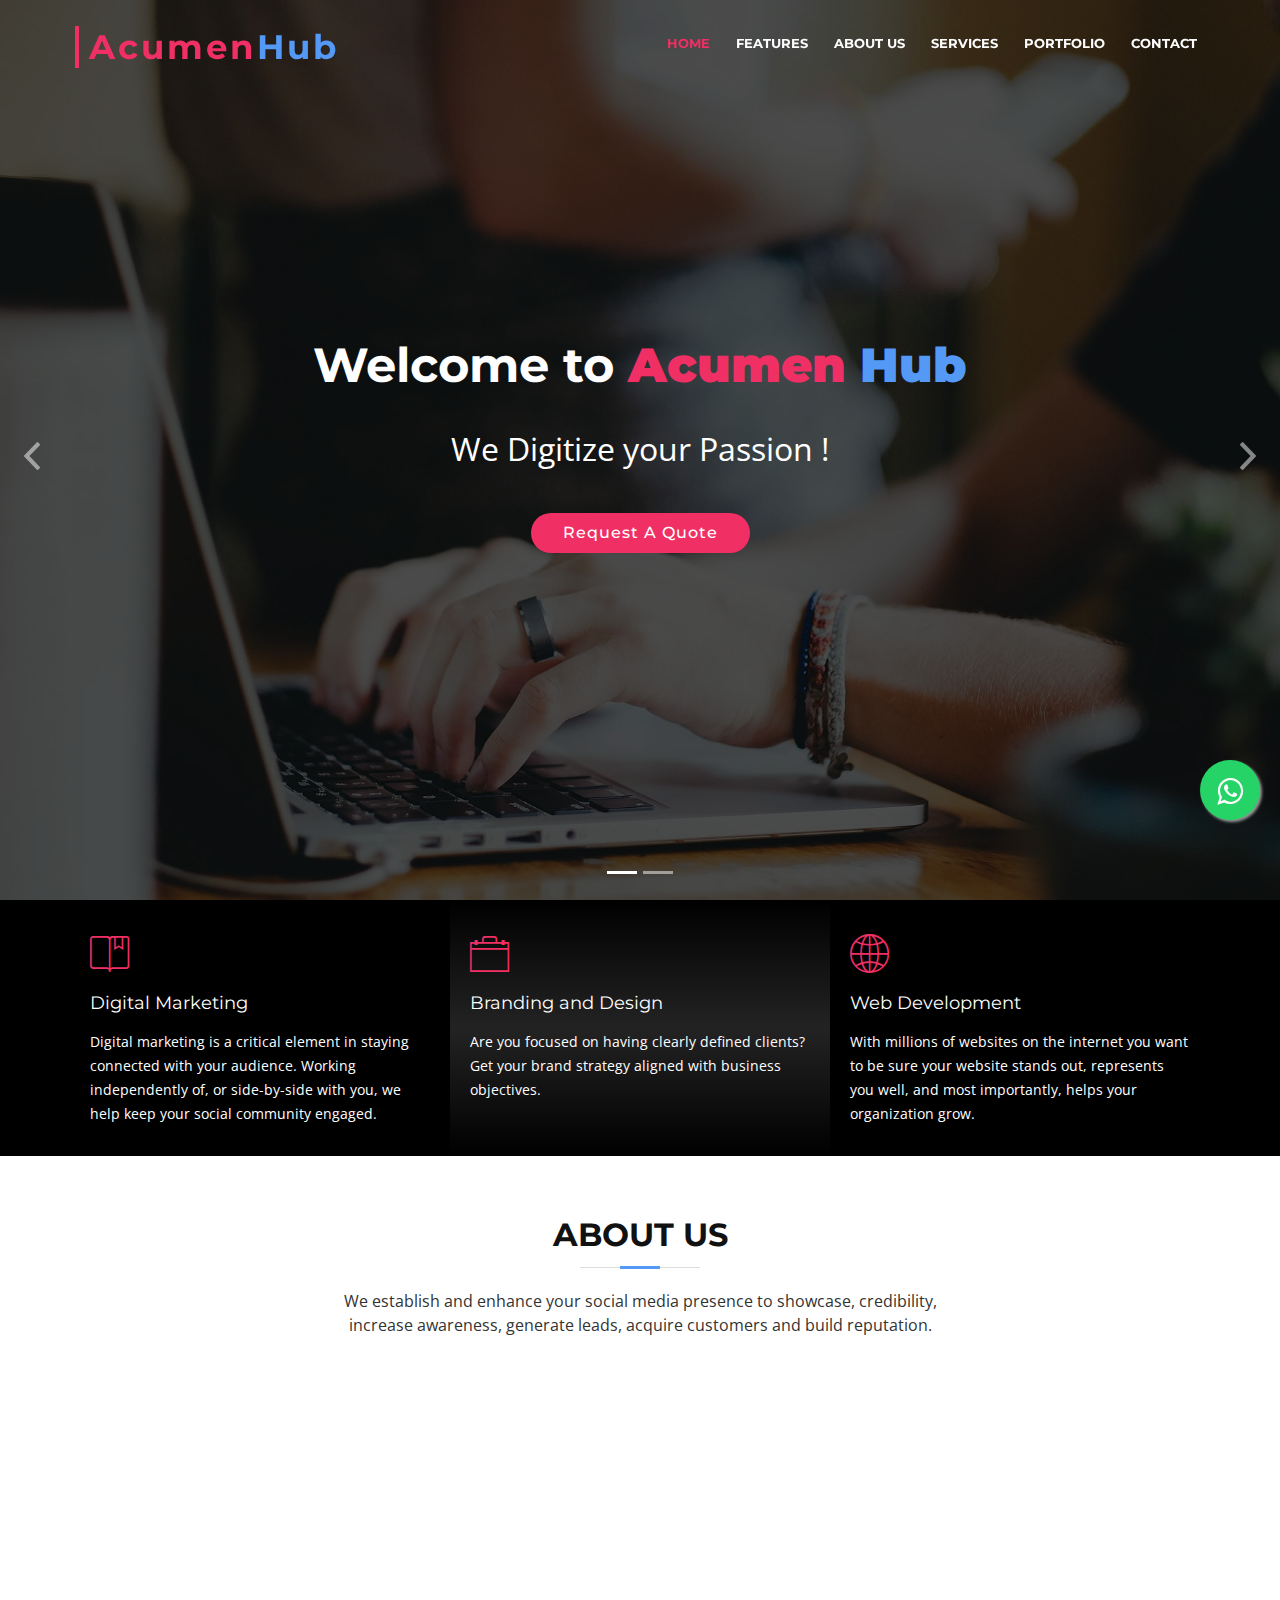
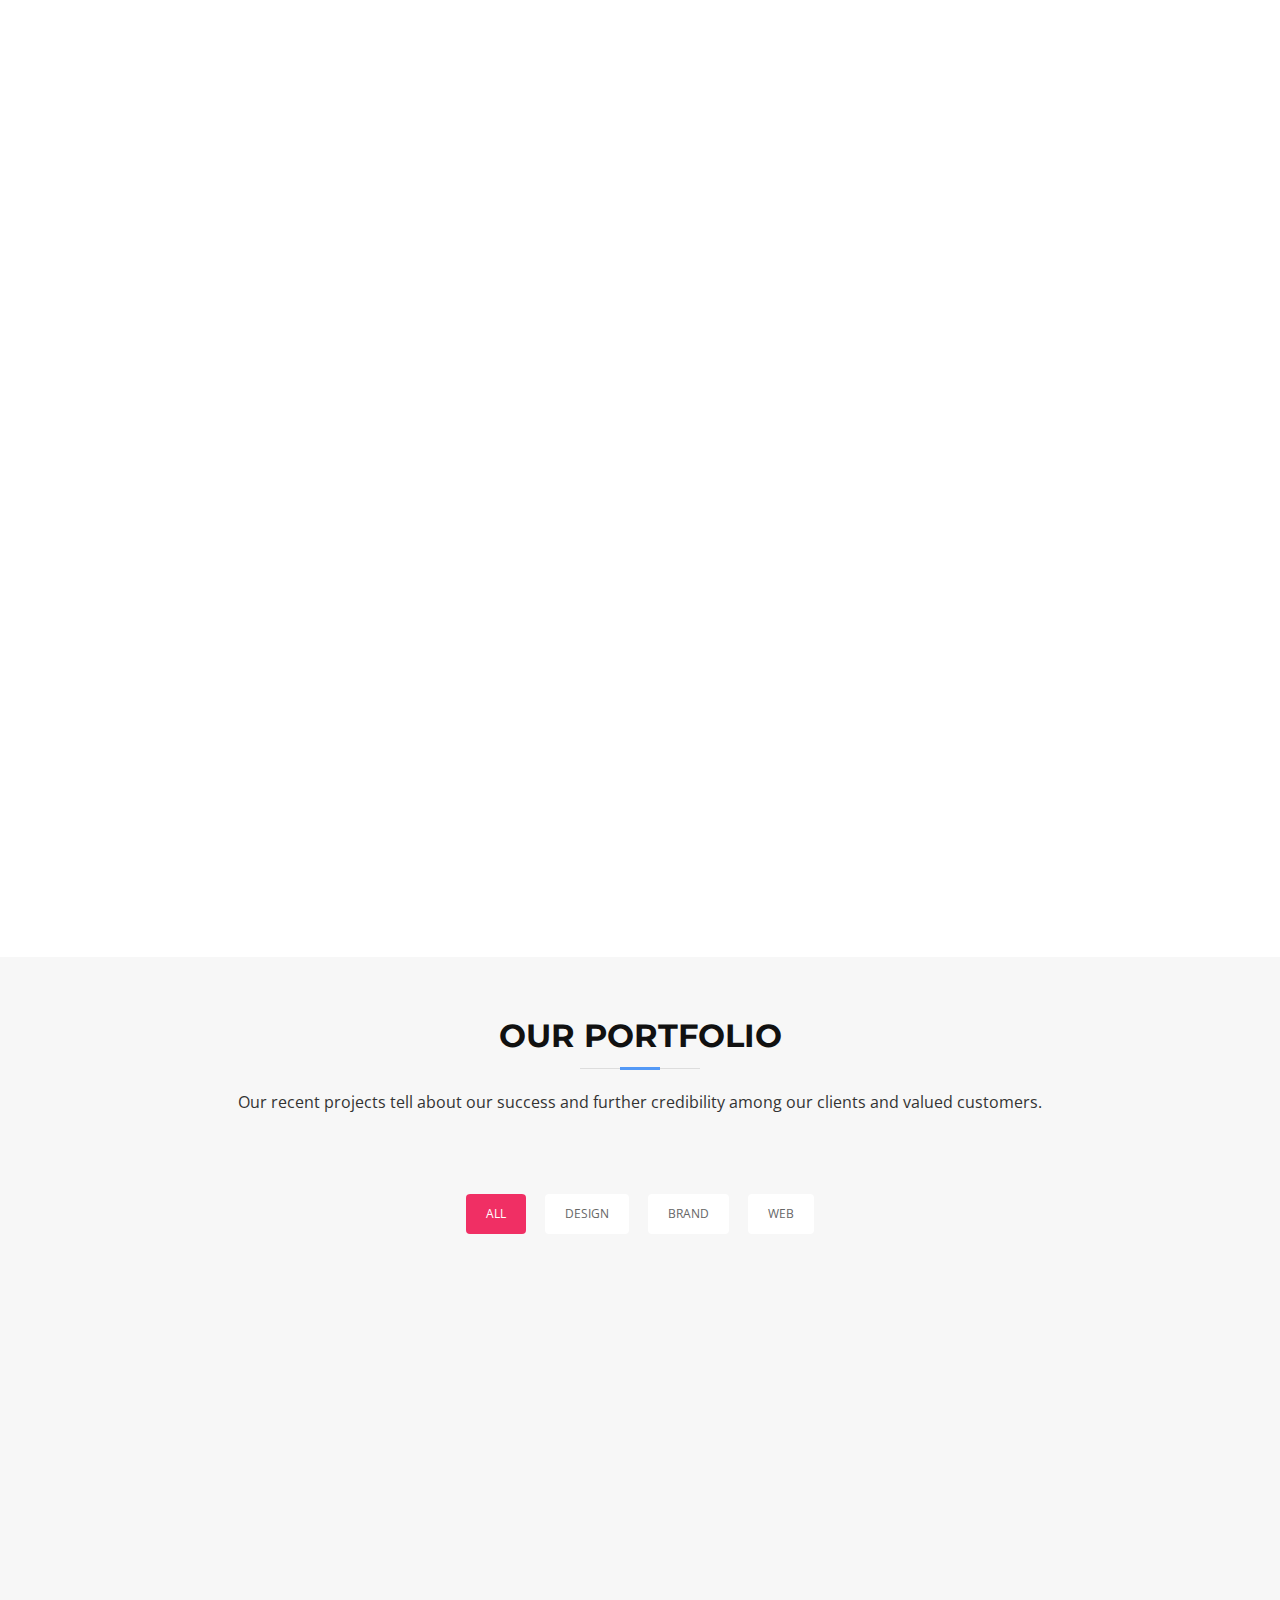
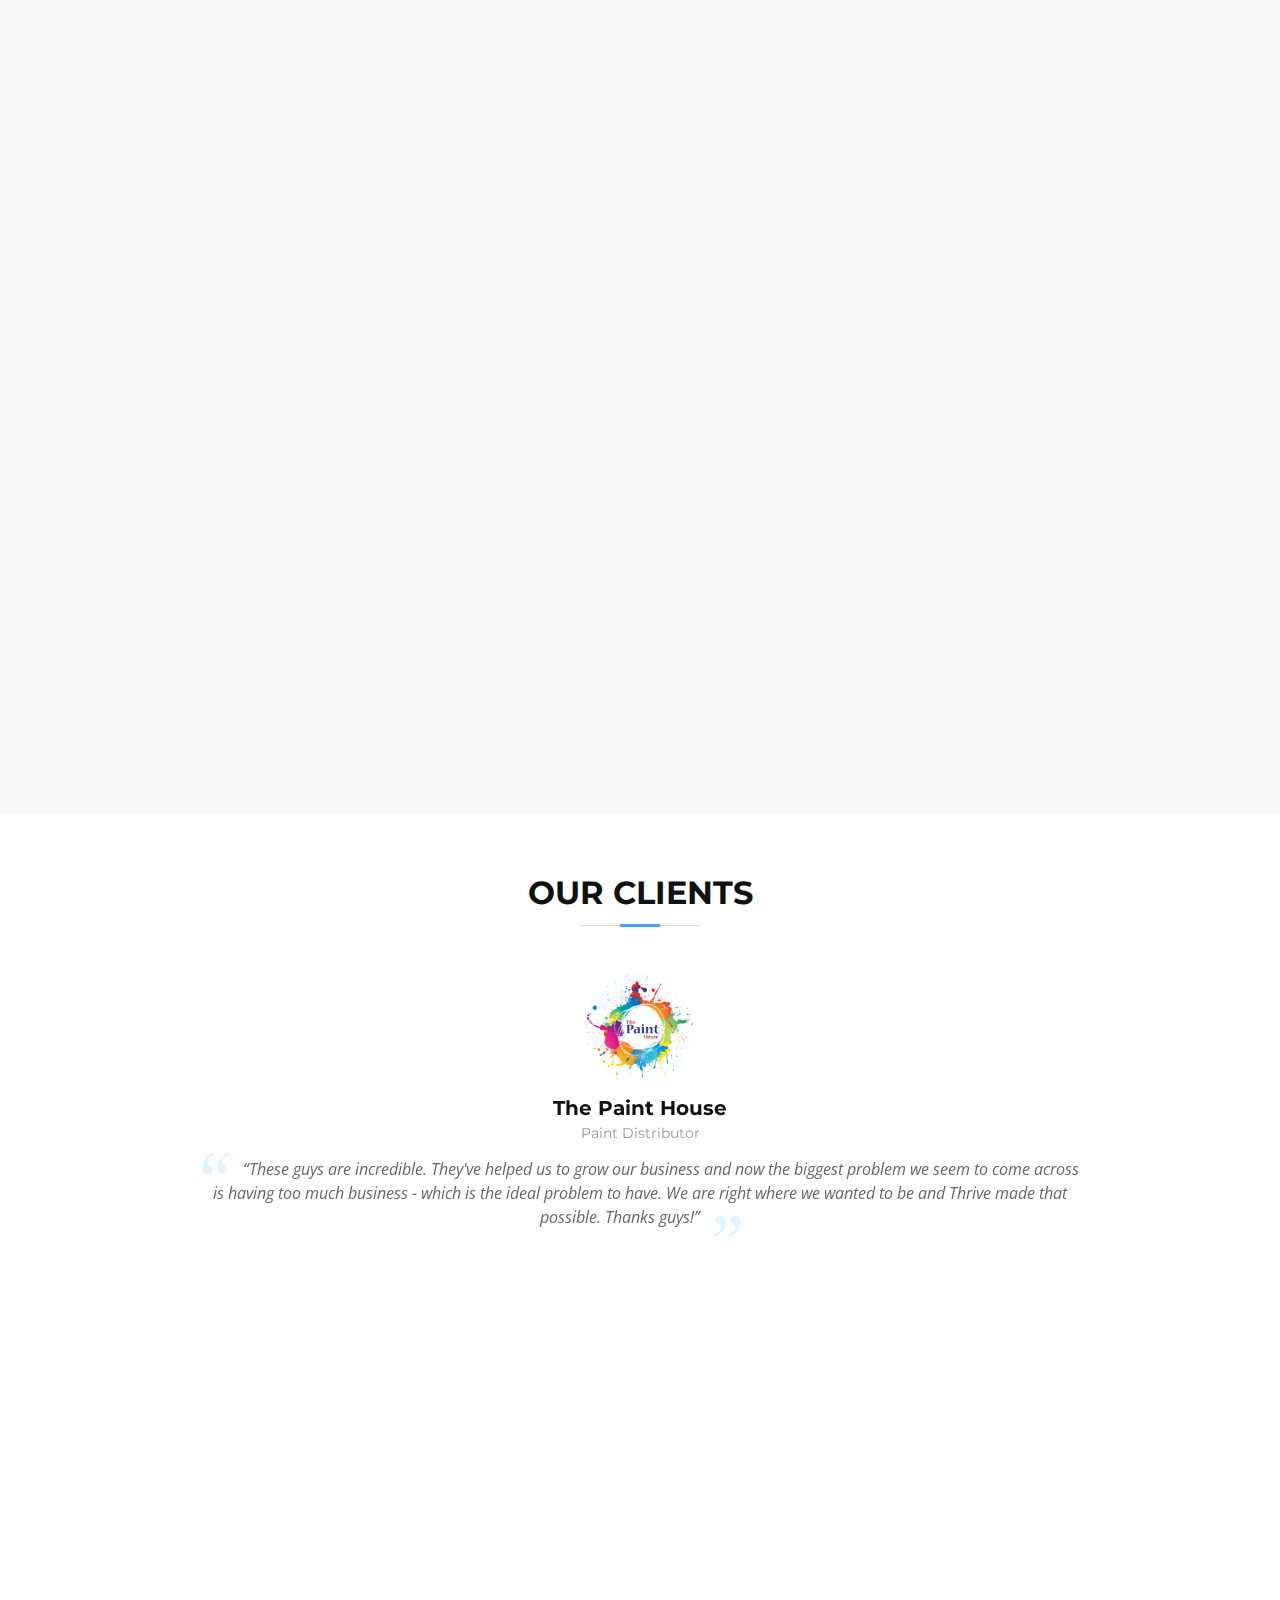
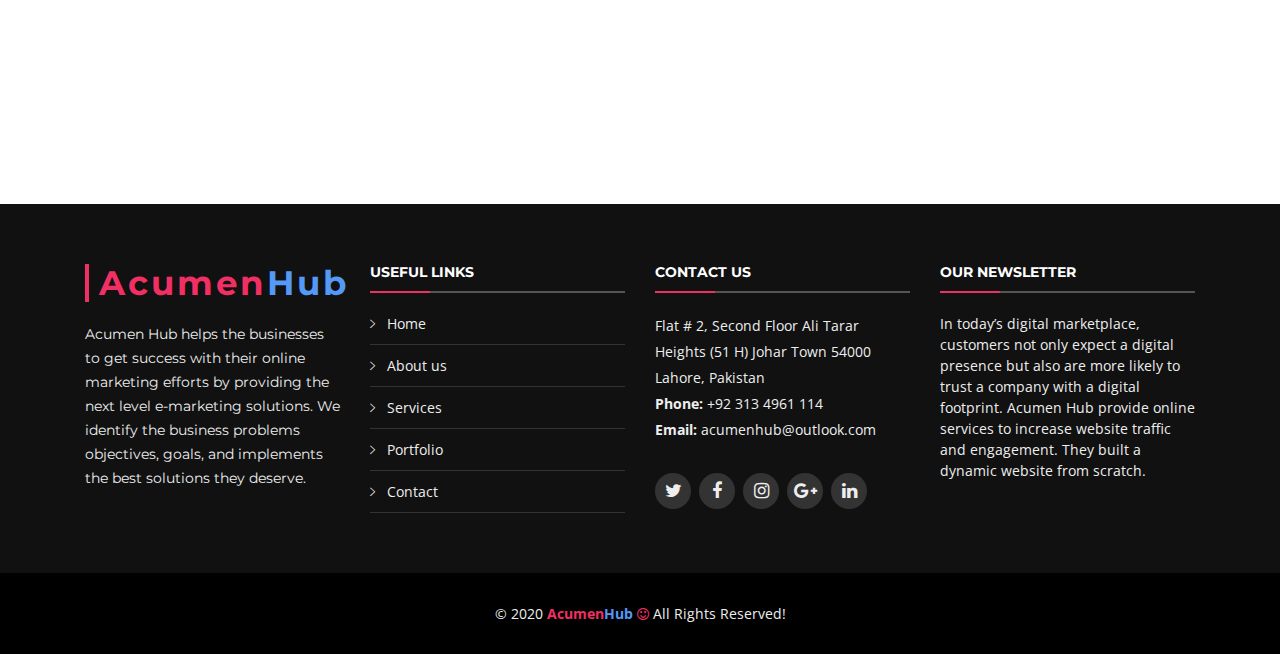
==== commit f334f447: "content added" ====
--- a/index.html
+++ b/index.html
@@ -2,13 +2,13 @@
 <html lang="en">
 <head>
   <meta charset="utf-8">
-  <title>BizPage Bootstrap Template</title>
+  <title>Acumen Hub</title>
   <meta content="width=device-width, initial-scale=1.0" name="viewport">
   <meta content="" name="keywords">
   <meta content="" name="description">
 
   <!-- Favicons -->
-  <link href="img/favicon.png" rel="icon">
+  <link href="img/favicon.ico" rel="icon">
   <link href="img/apple-touch-icon.png" rel="apple-touch-icon">
 
   <!-- Google Fonts -->
@@ -46,16 +46,16 @@
       <div id="logo" class="pull-left">
         <h1><a href="#intro" class="scrollto"><span style="color: #f02f64">Acumen</span><span style="color: #5499f6">Hub</span> </a></h1>
         <!-- Uncomment below if you prefer to use an image logo -->
-        <!-- <a href="#intro"><img src="img/logo.png" alt="" title="" /></a>-->
+<!--         <a href="#intro"><img src="img/logo.png" alt="" title="" /></a>-->
       </div>
 
       <nav id="nav-menu-container">
         <ul class="nav-menu">
           <li class="menu-active"><a href="#intro">Home</a></li>
+          <li><a href="#featured-services">Features</a></li>
           <li><a href="#about">About Us</a></li>
           <li><a href="#services">Services</a></li>
           <li><a href="#portfolio">Portfolio</a></li>
-          <li><a href="#team">Team</a></li>
          <!-- <li class="menu-has-children"><a href="">Drop Down</a>
             <ul>
               <li><a href="#">Drop Down 1</a></li>
@@ -83,12 +83,13 @@
         <div class="carousel-inner" role="listbox">
 
           <div class="carousel-item active">
-            <div class="carousel-background"><img src="img/intro-carousel/1.jpg" alt=""></div>
+            <div class="carousel-background"><img src="img/intro-carousel/3.jpg" alt=""></div>
             <div class="carousel-container">
               <div class="carousel-content">
-                <h2>We are professional</h2>
-                <p>Lorem ipsum dolor sit amet, consectetur adipiscing elit, sed do eiusmod tempor incididunt ut labore et dolore magna aliqua. Ut enim ad minim veniam, quis nostrud exercitation ullamco laboris nisi ut aliquip ex ea commodo consequat.</p>
-                <a href="#featured-services" class="btn-get-started scrollto">Get Started</a>
+                <h2>Welcome to <strong style="color: #f02f64">Acumen </strong><strong style="color: #5499f6">Hub</strong></h2>
+                <p style="font-size: xx-large">We Digitize your Passion !</p>
+
+                <a href="formpage.html" target="_blank" class="btn-get-started">Request A Quote</a>
               </div>
             </div>
           </div>
@@ -97,12 +98,17 @@
             <div class="carousel-background"><img src="img/intro-carousel/2.jpg" alt=""></div>
             <div class="carousel-container">
               <div class="carousel-content">
-                <h2>At vero eos et accusamus</h2>
-                <p>Nam libero tempore, cum soluta nobis est eligendi optio cumque nihil impedit quo minus id quod maxime placeat facere possimus, omnis voluptas assumenda est, omnis dolor repellendus. Temporibus autem quibusdam et aut officiis debitis aut.</p>
-                <a href="#featured-services" class="btn-get-started scrollto">Get Started</a>
-              </div>
-            </div>
-          </div>
+                <h2>We are Professionals</h2>
+                <p>We offer Digital Marketing consulting for companies and individuals. We are experts in Digital Marketing, Corporate Communication, Brand Building, Personal Branding.
+                </p>
+                <a href="formpage.html" target="_blank" class="btn-get-started scrollto">Request A Quote</a>
+              </div>
+            </div>
+          </div>
+
+
+<!--
+
 
           <div class="carousel-item">
             <div class="carousel-background"><img src="img/intro-carousel/3.jpg" alt=""></div>
@@ -137,6 +143,8 @@
             </div>
           </div>
 
+-->
+
         </div>
 
         <a class="carousel-control-prev" href="#introCarousel" role="button" data-slide="prev">
@@ -153,6 +161,16 @@
     </div>
   </section><!-- #intro -->
 
+  <!--==========================
+      WhatsApp button
+    ============================-->
+
+  <link rel="stylesheet" href="https://maxcdn.bootstrapcdn.com/font-awesome/4.5.0/css/font-awesome.min.css">
+  <a href="https://api.whatsapp.com/send?phone=+923134961114&text=How can i help you" class="float" target="_blank">
+    <i class="fa fa-whatsapp my-float"></i>
+  </a>
+
+
   <main id="main">
 
     <!--==========================
@@ -164,20 +182,20 @@
 
           <div class="col-lg-4 box">
             <i class="ion-ios-bookmarks-outline"></i>
-            <h4 class="title"><a href="">Digital Marketing</a></h4>
-            <p class="description">Voluptatum deleniti atque corrupti quos dolores et quas molestias excepturi sint occaecati cupiditate non provident</p>
+            <h4 class="title"><a >Digital Marketing</a></h4>
+            <p class="description">Digital marketing is a critical element in staying connected with your audience. Working independently of, or side-by-side with you, we help keep your social community engaged.</p>
           </div>
 
           <div class="col-lg-4 box box-bg">
             <i class="ion-ios-briefcase-outline"></i>
-            <h4 class="title"><a href="">Brand Development</a></h4>
-            <p class="description">Minim veniam, quis nostrud exercitation ullamco laboris nisi ut aliquip ex ea commodo consequat tarad limino ata</p>
+            <h4 class="title"><a >Branding and Design</a></h4>
+            <p class="description">Are you focused on having clearly defined clients? Get your brand strategy aligned with business objectives.</p>
           </div>
 
           <div class="col-lg-4 box">
             <i class="ion-ios-world-outline"></i>
-            <h4 class="title"><a href="">Web Services</a></h4>
-            <p class="description">Duis aute irure dolor in reprehenderit in voluptate velit esse cillum dolore eu fugiat nulla pariatur</p>
+            <h4 class="title"><a >Web Development</a></h4>
+            <p class="description">With millions of websites on the internet you want to be sure your website stands out, represents you well, and most importantly, helps your organization grow.</p>
           </div>
 
         </div>
@@ -192,7 +210,7 @@
 
         <header class="section-header">
           <h3>About Us</h3>
-          <p>Lorem ipsum dolor sit amet, consectetur adipiscing elit, sed do eiusmod tempor incididunt ut labore et dolore magna aliqua. Ut enim ad minim veniam, quis nostrud exercitation ullamco laboris nisi ut aliquip ex ea commodo consequat.</p>
+          <p>We establish and enhance your social media presence to showcase, credibility,<br> increase awareness, generate leads, acquire customers and build reputation.</p>
         </header>
 
         <div class="row about-cols">
@@ -203,9 +221,9 @@
                 <img src="img/about-mission.jpg" alt="" class="img-fluid">
                 <div class="icon"><i class="ion-ios-speedometer-outline"></i></div>
               </div>
-              <h2 class="title"><a href="#">Our Mission</a></h2>
+              <h2 class="title"><a >Our Mission</a></h2>
               <p>
-                Lorem ipsum dolor sit amet, consectetur elit, sed do eiusmod tempor ut labore et dolore magna aliqua. Ut enim ad minim veniam, quis nostrud exercitation ullamco laboris nisi ut aliquip ex ea commodo consequat.
+                Our mission is to empower small and medium businesses worldwide and assist them to contribute to the world economy in a more modest, wide-ranging and money-making way than was possible before the digital revolution!
               </p>
             </div>
           </div>
@@ -216,9 +234,9 @@
                 <img src="img/about-plan.jpg" alt="" class="img-fluid">
                 <div class="icon"><i class="ion-ios-list-outline"></i></div>
               </div>
-              <h2 class="title"><a href="#">Our Plan</a></h2>
+              <h2 class="title"><a>Our Plan</a></h2>
               <p>
-                Sed ut perspiciatis unde omnis iste natus error sit voluptatem  doloremque laudantium, totam rem aperiam, eaque ipsa quae ab illo inventore veritatis et quasi architecto beatae vitae dicta sunt explicabo.
+                One of our principles is constant internal communication. We are organized into integrative project teams and work closely beside one another throughout the entire duration of the project.
               </p>
             </div>
           </div>
@@ -229,9 +247,11 @@
                 <img src="img/about-vision.jpg" alt="" class="img-fluid">
                 <div class="icon"><i class="ion-ios-eye-outline"></i></div>
               </div>
-              <h2 class="title"><a href="#">Our Vision</a></h2>
+              <h2 class="title"><a >Our Vision</a></h2>
               <p>
-                Nemo enim ipsam voluptatem quia voluptas sit aut odit aut fugit, sed quia magni dolores eos qui ratione voluptatem sequi nesciunt Neque porro quisquam est, qui dolorem ipsum quia dolor sit amet.
+                Our vision is to be the first and only choice for companies when they are thinking of an IT or digital service promotion for their company in any way, profile or system!
+                <br>
+                <br>
               </p>
             </div>
           </div>
@@ -249,40 +269,41 @@
 
         <header class="section-header wow fadeInUp">
           <h3>Services</h3>
-          <p>Laudem latine persequeris id sed, ex fabulas delectus quo. No vel partiendo abhorreant vituperatoribus, ad pro quaestio laboramus. Ei ubique vivendum pro. At ius nisl accusam lorenta zanos paradigno tridexa panatarel.</p>
+          <p>We create value for your business by creating value for your customers.</p>
         </header>
 
         <div class="row">
 
           <div class="col-lg-4 col-md-6 box wow bounceInUp" data-wow-duration="1.4s">
-            <div class="icon"><i class="ion-ios-analytics-outline"></i></div>
-            <h4 class="title"><a href="">Social Media Marketing</a></h4>
-            <p class="description">Voluptatum deleniti atque corrupti quos dolores et quas molestias excepturi sint occaecati cupiditate non provident</p>
+            <div class="icon"><i class="fa fa-tablet"></i></div>
+            <h4 class="title"><a >Social Media Marketing</a></h4>
+            <p class="description">Social media helps your brand be found and silently integrating multi-media content into a complete strategy, we can bring your social media presence to the next level.</p>
+          </div>
+          <div class="col-lg-4 col-md-6 box wow bounceInUp" data-wow-delay="0.1s" data-wow-duration="1.4s">
+            <div class="icon"><i class="fa fa-camera-retro"></i></div>
+            <h4 class="title"><a href="">Photography</a></h4>
+            <p class="description">Professional photography can add value to your website with high-resolution team photos, corporate event photography and product photography.</p>
+          </div>
+          <div class="col-lg-4 col-md-6 box wow bounceInUp" data-wow-delay="0.1s" data-wow-duration="1.4s">
+            <div class="icon"><i class="fa fa-film"></i></div>
+            <h4 class="title"><a>Videography</a></h4>
+            <p class="description">“If content is king, video is its crown,”. Attracting and engaging your customers with video marketing is precisely the heartbeat of our video production services.</p>
           </div>
           <div class="col-lg-4 col-md-6 box wow bounceInUp" data-wow-duration="1.4s">
-            <div class="icon"><i class="ion-ios-bookmarks-outline"></i></div>
-            <h4 class="title"><a href="">Brand Design & Development</a></h4>
-            <p class="description">Minim veniam, quis nostrud exercitation ullamco laboris nisi ut aliquip ex ea commodo consequat tarad limino ata</p>
+            <div class="icon"><i class="fa fa-tags"></i></div>
+            <h4 class="title"><a >Brand Building & Development</a></h4>
+            <p class="description">Whether you want your brand to effect on the minds of your target audience with your brand messages, or aspire to promote brand loyalty and foster trust, our branding services are a match made in heaven. </p>
           </div>
           <div class="col-lg-4 col-md-6 box wow bounceInUp" data-wow-duration="1.4s">
-            <div class="icon"><i class="ion-ios-paper-outline"></i></div>
-            <h4 class="title"><a href="">Graphic Designing</a></h4>
-            <p class="description">Duis aute irure dolor in reprehenderit in voluptate velit esse cillum dolore eu fugiat nulla pariatur</p>
-          </div>
+            <div class="icon"><i class="fa fa-codepen"></i></div>
+            <h4 class="title"><a >Graphic Designing</a></h4>
+            <p class="description">Combine art and technology to communicate ideas through images and the layout of websites and printed pages.They work closely with people in advertising and promotions, public relations, and marketing.</p>
+          </div>
+
           <div class="col-lg-4 col-md-6 box wow bounceInUp" data-wow-delay="0.1s" data-wow-duration="1.4s">
-            <div class="icon"><i class="ion-ios-speedometer-outline"></i></div>
-            <h4 class="title"><a href="">Photography</a></h4>
-            <p class="description">Excepteur sint occaecat cupidatat non proident, sunt in culpa qui officia deserunt mollit anim id est laborum</p>
-          </div>
-          <div class="col-lg-4 col-md-6 box wow bounceInUp" data-wow-delay="0.1s" data-wow-duration="1.4s">
-            <div class="icon"><i class="ion-ios-barcode-outline"></i></div>
-            <h4 class="title"><a href="">Videography</a></h4>
-            <p class="description">At vero eos et accusamus et iusto odio dignissimos ducimus qui blanditiis praesentium voluptatum deleniti atque</p>
-          </div>
-          <div class="col-lg-4 col-md-6 box wow bounceInUp" data-wow-delay="0.1s" data-wow-duration="1.4s">
-            <div class="icon"><i class="ion-ios-people-outline"></i></div>
-            <h4 class="title"><a href="#">Web Design & Developement</a></h4>
-            <p class="description">Et harum quidem rerum facilis est et expedita distinctio. Nam libero tempore, cum soluta nobis est eligendi</p>
+            <div class="icon"><i class="fa fa-file-code-o"></i></div>
+            <h4 class="title"><a >Web Design & Developement</a></h4>
+            <p class="description">We can design and develop web applications in technology as per your project specification; We’re sure our technical and creative skills will more than meet your requirements.</p>
           </div>
 
         </div>
@@ -293,19 +314,23 @@
     <!--==========================
       Call To Action Section
     ============================-->
+   <!--
     <section id="call-to-action" class="wow fadeIn">
       <div class="container text-center">
+        <img src="img/social-logos.jpg" alt="">
+      &lt;!&ndash;
         <h3>Call To Action</h3>
         <p> Duis aute irure dolor in reprehenderit in voluptate velit esse cillum dolore eu fugiat nulla pariatur. Excepteur sint occaecat cupidatat non proident, sunt in culpa qui officia deserunt mollit anim id est laborum.</p>
        <h4>Form open in new tab</h4>
-        <a class="cta-btn" href="#">Call To Action</a>
-      </div>
-    </section><!-- #call-to-action -->
-
-    <!--==========================
+        <a class="cta-btn" href="#">Send Quote</a>
+      &ndash;&gt;
+      </div>
+    </section>&lt;!&ndash; #call-to-action &ndash;&gt;
+
+-->    <!--==========================
       Skills Section
     ============================-->
-<!--
+   <!--
     <section id="skills">
       <div class="container">
 
@@ -344,9 +369,8 @@
 
       </div>
     </section>
--->
-
-    <!--==========================
+
+-->    <!--==========================
       Facts Section
     ============================-->
 <!--
@@ -399,14 +423,15 @@
 
         <header class="section-header">
           <h3 class="section-title">Our Portfolio</h3>
+          <p>Our recent projects tell about our success and further credibility among our clients and valued customers.</p>
         </header>
 
         <div class="row">
           <div class="col-lg-12">
             <ul id="portfolio-flters">
               <li data-filter="*" class="filter-active">All</li>
-              <li data-filter=".filter-app">App</li>
-              <li data-filter=".filter-card">Card</li>
+              <li data-filter=".filter-app">Design</li>
+              <li data-filter=".filter-card">Brand</li>
               <li data-filter=".filter-web">Web</li>
             </ul>
           </div>
@@ -417,14 +442,14 @@
           <div class="col-lg-4 col-md-6 portfolio-item filter-app wow fadeInUp">
             <div class="portfolio-wrap">
               <figure>
-                <img src="img/portfolio/app1.jpg" class="img-fluid" alt="">
-                <a href="img/portfolio/app1.jpg" data-lightbox="portfolio" data-title="App 1" class="link-preview" title="Preview"><i class="ion ion-eye"></i></a>
-                <a href="" class="link-details" title="More Details"><i class="ion ion-android-open"></i></a>
+                <img src="img/portfolio/post1.jpg" class="img-fluid" alt="">
+                <a href="img/portfolio/post1.jpg" data-lightbox="portfolio" data-title="App 1" class="link-preview" title="Preview"><i class="ion ion-eye"></i></a>
+<!--                <a href="" class="link-details" title="More Details"><i class="ion ion-android-open"></i></a>-->
               </figure>
 
               <div class="portfolio-info">
-                <h4><a href="#">App 1</a></h4>
-                <p>App</p>
+                <h4><a>Designing</a></h4>
+                <p>Social Media Marketing</p>
               </div>
             </div>
           </div>
@@ -434,12 +459,12 @@
               <figure>
                 <img src="img/portfolio/web3.jpg" class="img-fluid" alt="">
                 <a href="img/portfolio/web3.jpg" class="link-preview" data-lightbox="portfolio" data-title="Web 3" title="Preview"><i class="ion ion-eye"></i></a>
-                <a href="#" class="link-details" title="More Details"><i class="ion ion-android-open"></i></a>
+<!--                <a href="#" class="link-details" title="More Details"><i class="ion ion-android-open"></i></a>-->
               </figure>
 
               <div class="portfolio-info">
-                <h4><a href="#">Web 3</a></h4>
-                <p>Web</p>
+                <h4><a>Web Development</a></h4>
+                <p>Web Development</p>
               </div>
             </div>
           </div>
@@ -447,14 +472,14 @@
           <div class="col-lg-4 col-md-6 portfolio-item filter-app wow fadeInUp" data-wow-delay="0.2s">
             <div class="portfolio-wrap">
               <figure>
-                <img src="img/portfolio/app2.jpg" class="img-fluid" alt="">
-                <a href="img/portfolio/app2.jpg" class="link-preview" data-lightbox="portfolio" data-title="App 2" title="Preview"><i class="ion ion-eye"></i></a>
-                <a href="#" class="link-details" title="More Details"><i class="ion ion-android-open"></i></a>
+                <img src="img/portfolio/post2.jpg" class="img-fluid" alt="">
+                <a href="img/portfolio/post2.jpg" class="link-preview" data-lightbox="portfolio" data-title="App 2" title="Preview"><i class="ion ion-eye"></i></a>
+<!--                <a href="#" class="link-details" title="More Details"><i class="ion ion-android-open"></i></a>-->
               </figure>
 
               <div class="portfolio-info">
-                <h4><a href="#">App 2</a></h4>
-                <p>App</p>
+                <h4><a >Designing</a></h4>
+                <p>Social Media Marketing</p>
               </div>
             </div>
           </div>
@@ -464,12 +489,12 @@
               <figure>
                 <img src="img/portfolio/card2.jpg" class="img-fluid" alt="">
                 <a href="img/portfolio/card2.jpg" class="link-preview" data-lightbox="portfolio" data-title="Card 2" title="Preview"><i class="ion ion-eye"></i></a>
-                <a href="#" class="link-details" title="More Details"><i class="ion ion-android-open"></i></a>
+<!--                <a href="#" class="link-details" title="More Details"><i class="ion ion-android-open"></i></a>-->
               </figure>
 
               <div class="portfolio-info">
-                <h4><a href="#">Card 2</a></h4>
-                <p>Card</p>
+                <h4><a>Marketing</a></h4>
+                <p>Digital Marketing</p>
               </div>
             </div>
           </div>
@@ -479,12 +504,12 @@
               <figure>
                 <img src="img/portfolio/web2.jpg" class="img-fluid" alt="">
                 <a href="img/portfolio/web2.jpg" class="link-preview" data-lightbox="portfolio" data-title="Web 2" title="Preview"><i class="ion ion-eye"></i></a>
-                <a href="#" class="link-details" title="More Details"><i class="ion ion-android-open"></i></a>
+<!--                <a href="#" class="link-details" title="More Details"><i class="ion ion-android-open"></i></a>-->
               </figure>
 
               <div class="portfolio-info">
-                <h4><a href="#">Web 2</a></h4>
-                <p>Web</p>
+                <h4><a >Web Planning</a></h4>
+                <p>Web Design & Development</p>
               </div>
             </div>
           </div>
@@ -492,14 +517,14 @@
           <div class="col-lg-4 col-md-6 portfolio-item filter-app wow fadeInUp" data-wow-delay="0.2s">
             <div class="portfolio-wrap">
               <figure>
-                <img src="img/portfolio/app3.jpg" class="img-fluid" alt="">
-                <a href="img/portfolio/app3.jpg" class="link-preview" data-lightbox="portfolio" data-title="App 3" title="Preview"><i class="ion ion-eye"></i></a>
-                <a href="#" class="link-details" title="More Details"><i class="ion ion-android-open"></i></a>
+                <img src="img/portfolio/post3.jpg" class="img-fluid" alt="">
+                <a href="img/portfolio/post3.jpg" class="link-preview" data-lightbox="portfolio" data-title="App 3" title="Preview"><i class="ion ion-eye"></i></a>
+<!--                <a href="#" class="link-details" title="More Details"><i class="ion ion-android-open"></i></a>-->
               </figure>
 
               <div class="portfolio-info">
-                <h4><a href="#">App 3</a></h4>
-                <p>App</p>
+                <h4><a >Designing</a></h4>
+                <p>Social Media Marketing</p>
               </div>
             </div>
           </div>
@@ -509,12 +534,12 @@
               <figure>
                 <img src="img/portfolio/card1.jpg" class="img-fluid" alt="">
                 <a href="img/portfolio/card1.jpg" class="link-preview" data-lightbox="portfolio" data-title="Card 1" title="Preview"><i class="ion ion-eye"></i></a>
-                <a href="#" class="link-details" title="More Details"><i class="ion ion-android-open"></i></a>
+<!--                <a href="#" class="link-details" title="More Details"><i class="ion ion-android-open"></i></a>-->
               </figure>
 
               <div class="portfolio-info">
-                <h4><a href="#">Card 1</a></h4>
-                <p>Card</p>
+                <h4><a >Brand Build</a></h4>
+                <p>Branding Solutions</p>
               </div>
             </div>
           </div>
@@ -524,12 +549,12 @@
               <figure>
                 <img src="img/portfolio/card3.jpg" class="img-fluid" alt="">
                 <a href="img/portfolio/card3.jpg" class="link-preview" data-lightbox="portfolio" data-title="Card 3" title="Preview"><i class="ion ion-eye"></i></a>
-                <a href="#" class="link-details" title="More Details"><i class="ion ion-android-open"></i></a>
+<!--                <a href="#" class="link-details" title="More Details"><i class="ion ion-android-open"></i></a>-->
               </figure>
 
               <div class="portfolio-info">
-                <h4><a href="#">Card 3</a></h4>
-                <p>Card</p>
+                <h4><a >Branding</a></h4>
+                <p>Branding Solutions</p>
               </div>
             </div>
           </div>
@@ -539,12 +564,12 @@
               <figure>
                 <img src="img/portfolio/web1.jpg" class="img-fluid" alt="">
                 <a href="img/portfolio/web1.jpg" class="link-preview" data-lightbox="portfolio" data-title="Web 1" title="Preview"><i class="ion ion-eye"></i></a>
-                <a href="#" class="link-details" title="More Details"><i class="ion ion-android-open"></i></a>
+<!--                <a href="#" class="link-details" title="More Details"><i class="ion ion-android-open"></i></a>-->
               </figure>
 
               <div class="portfolio-info">
-                <h4><a href="#">Web 1</a></h4>
-                <p>Web</p>
+                <h4><a >Web Design</a></h4>
+                <p>Web pages Designing</p>
               </div>
             </div>
           </div>
@@ -557,50 +582,57 @@
     <!--==========================
       Clients Section
     ============================-->
+<!--
+
     <section id="clients" class="wow fadeInUp">
       <div class="container">
 
         <header class="section-header">
           <h3>Our Clients</h3>
         </header>
+&lt;!&ndash;        <img src="img/clients/client-8.png" alt="">&ndash;&gt;
 
         <div class="owl-carousel clients-carousel">
-          <img src="img/clients/client-1.png" alt="">
-          <img src="img/clients/client-2.png" alt="">
+          <img src="img/clients/client-1.png" >
+
+&lt;!&ndash;          <img src="img/clients/client-8.png" alt="">&ndash;&gt;
           <img src="img/clients/client-3.png" alt="">
-          <img src="img/clients/client-4.png" alt="">
-          <img src="img/clients/client-5.png" alt="">
-          <img src="img/clients/client-6.png" alt="">
-          <img src="img/clients/client-7.png" alt="">
-          <img src="img/clients/client-8.png" alt="">
-        </div>
-
-      </div>
-    </section><!-- #clients -->
-
+&lt;!&ndash;          <img src="img/clients/client-4.png" alt="">&ndash;&gt;
+&lt;!&ndash;          <img src="img/clients/client-5.png" alt="">&ndash;&gt;
+&lt;!&ndash;          <img src="img/clients/client-6.png" alt="">&ndash;&gt;
+&lt;!&ndash;          <img src="img/clients/client-7.png" alt="">&ndash;&gt;
+
+
+
+        </div>
+
+      </div>
+    </section>&lt;!&ndash; #clients &ndash;&gt;
+
+-->
     <!--==========================
       Clients Section
     ============================-->
-<!--
-    <section id="testimonials" class="section-bg wow fadeInUp">
+    <section id="testimonials" class="">
       <div class="container">
 
         <header class="section-header">
-          <h3>Testimonials</h3>
+          <h3>Our Clients</h3>
         </header>
 
         <div class="owl-carousel testimonials-carousel">
 
           <div class="testimonial-item">
             <img src="img/testimonial-1.jpg" class="testimonial-img" alt="">
-            <h3>Saul Goodman</h3>
-            <h4>Ceo &amp; Founder</h4>
+            <h3>The Paint House</h3>
+            <h4>Paint Distributor</h4>
             <p>
               <img src="img/quote-sign-left.png" class="quote-sign-left" alt="">
-              Proin iaculis purus consequat sem cure digni ssim donec porttitora entum suscipit rhoncus. Accusantium quam, ultricies eget id, aliquam eget nibh et. Maecen aliquam, risus at semper.
+              “These guys are incredible. They've helped us to grow our business and now the biggest problem we seem to come across is having too much business - which is the ideal problem to have. We are right where we wanted to be and Thrive made that possible. Thanks guys!”
               <img src="img/quote-sign-right.png" class="quote-sign-right" alt="">
             </p>
           </div>
+<!--
 
           <div class="testimonial-item">
             <img src="img/testimonial-2.jpg" class="testimonial-img" alt="">
@@ -645,16 +677,17 @@
               <img src="img/quote-sign-right.png" class="quote-sign-right" alt="">
             </p>
           </div>
-
-        </div>
-
-      </div>
-    </section>&lt;!&ndash; #testimonials &ndash;&gt;
 -->
+
+        </div>
+
+      </div>
+    </section><!-- #testimonials -->
 
     <!--==========================
       Team Section
     ============================-->
+ <!--
     <section id="team">
       <div class="container">
         <div class="section-header wow fadeInUp">
@@ -715,8 +748,8 @@
         </div>
 
       </div>
-    </section><!-- #team -->
-
+    </section>&lt;!&ndash; #team &ndash;&gt;
+ -->
     <!--==========================
       Contact Section
     ============================-->
@@ -725,41 +758,43 @@
 
         <div class="section-header">
           <h3>Contact Us</h3>
-          <p>Sed ut perspiciatis unde omnis iste natus error sit voluptatem accusantium doloremque</p>
+          <p>Want to find out how Acumen Hub can solve problems specific to your business? Let's Talk..</p>
         </div>
 
         <div class="row contact-info">
 
           <div class="col-md-4">
             <div class="contact-address">
-              <i class="ion-ios-location-outline"></i>
+              <i class="fa fa-map-marker"></i>
               <h3>Address</h3>
-              <address>A108 Adam Street, NY 535022, USA</address>
+              <address><a href="https://goo.gl/maps/GuhtAErWWCUWTiHw8" target="_blank">Flat # 2, Second Floor Ali Tarar Heights (51 H) Johar Town Lahore, Pakistan</a></address>
             </div>
           </div>
 
           <div class="col-md-4">
             <div class="contact-phone">
-              <i class="ion-ios-telephone-outline"></i>
+              <i class="fa fa-volume-control-phone"></i>
               <h3>Phone Number</h3>
-              <p><a href="tel:+155895548855">+1 5589 55488 55</a></p>
+              <p><a href="tel:+923134961114">+92 313 4961 114</a></p>
             </div>
           </div>
 
           <div class="col-md-4">
             <div class="contact-email">
-              <i class="ion-ios-email-outline"></i>
+              <i class="fa fa-envelope"></i>
               <h3>Email</h3>
-              <p><a href="mailto:info@example.com">info@example.com</a></p>
-            </div>
-          </div>
-
-        </div>
+              <p><a href="mailto:acumenhub@outlook.com">acumenhub@outlook.com</a></p>
+            </div>
+          </div>
+
+        </div>
+
+<!--
 
         <div class="form">
           <div id="sendmessage">Your message has been sent. Thank you!</div>
           <div id="errormessage"></div>
-          <form action="" method="post" role="form" class="contactForm">
+          <form action="" method="post" role="form" id="reused_form" class="contactForm">
             <div class="form-row">
               <div class="form-group col-md-6">
                 <input type="text" name="name" class="form-control" id="name" placeholder="Your Name" data-rule="minlen:4" data-msg="Please enter at least 4 chars" />
@@ -781,6 +816,8 @@
             <div class="text-center"><button type="submit">Send Message</button></div>
           </form>
         </div>
+
+-->
 
       </div>
     </section><!-- #contact -->
@@ -797,33 +834,35 @@
 
           <div class="col-lg-3 col-md-6 footer-info">
             <h3><span style="color: #f02f64">Acumen</span><span style="color: #5499f6">Hub</span></h3>
-            <p>Cras fermentum odio eu feugiat lide par naso tierra. Justo eget nada terra videa magna derita valies darta donna mare fermentum iaculis eu non diam phasellus. Scelerisque felis imperdiet proin fermentum leo. Amet volutpat consequat mauris nunc congue.</p>
+            <p>Acumen Hub helps the businesses to get success with their online marketing efforts
+              by providing the next level e-marketing solutions.
+              We identify the business problems objectives, goals,
+              and implements the best solutions they deserve.</p>
           </div>
 
           <div class="col-lg-3 col-md-6 footer-links">
             <h4>Useful Links</h4>
             <ul>
-              <li><i class="ion-ios-arrow-right"></i> <a href="#">Home</a></li>
-              <li><i class="ion-ios-arrow-right"></i> <a href="#">About us</a></li>
-              <li><i class="ion-ios-arrow-right"></i> <a href="#">Services</a></li>
-              <li><i class="ion-ios-arrow-right"></i> <a href="#">Terms of service</a></li>
-              <li><i class="ion-ios-arrow-right"></i> <a href="#">Privacy policy</a></li>
+              <li><i class="ion-ios-arrow-right"></i> <a href="#intro">Home</a></li>
+              <li><i class="ion-ios-arrow-right"></i> <a href="#about">About us</a></li>
+              <li><i class="ion-ios-arrow-right"></i> <a href="#services">Services</a></li>
+              <li><i class="ion-ios-arrow-right"></i> <a href="#portfolio">Portfolio</a></li>
+              <li><i class="ion-ios-arrow-right"></i> <a href="#contact">Contact</a></li>
             </ul>
           </div>
 
           <div class="col-lg-3 col-md-6 footer-contact">
             <h4>Contact Us</h4>
-            <p>
-              A108 Adam Street <br>
-              New York, NY 535022<br>
-              United States <br>
-              <strong>Phone:</strong> +1 5589 55488 55<br>
-              <strong>Email:</strong> info@example.com<br>
+            <p>Flat # 2, Second Floor Ali Tarar <br>
+              Heights (51 H) Johar Town 54000 <br>
+              Lahore, Pakistan<br>
+              <strong>Phone:</strong> +92 313 4961 114<br>
+              <strong>Email:</strong> acumenhub@outlook.com<br>
             </p>
 
             <div class="social-links">
               <a href="#" class="twitter"><i class="fa fa-twitter"></i></a>
-              <a href="#" class="facebook"><i class="fa fa-facebook"></i></a>
+              <a href="https://www.facebook.com/AcumenHub/" target="_blank" class="facebook"><i class="fa fa-facebook"></i></a>
               <a href="#" class="instagram"><i class="fa fa-instagram"></i></a>
               <a href="#" class="google-plus"><i class="fa fa-google-plus"></i></a>
               <a href="#" class="linkedin"><i class="fa fa-linkedin"></i></a>
@@ -833,10 +872,12 @@
 
           <div class="col-lg-3 col-md-6 footer-newsletter">
             <h4>Our Newsletter</h4>
-            <p>Tamen quem nulla quae legam multos aute sint culpa legam noster magna veniam enim veniam illum dolore legam minim quorum culpa amet magna export quem marada parida nodela caramase seza.</p>
-            <form action="" method="post">
-<!--              <input type="email" name="email"><input type="submit"  value="Subscribe">-->
-            </form>
+            <p>In today’s digital marketplace, customers not only expect a digital presence but also are more likely to trust a company with a digital footprint.
+              Acumen Hub provide online services to increase website traffic and engagement. They built a dynamic website from scratch.
+            </p>
+            <!--<form action="" method="post">
+              <input type="email" name="email"><input type="submit"  value="Subscribe">
+            </form>-->
           </div>
 
         </div>
@@ -845,7 +886,7 @@
 
     <div class="container">
       <div class="copyright">
-        &copy; Copyright <strong style="color: #f02f64">Acumen</strong><strong style="color: #5499f6">Hub</strong>. All Rights Reserved
+        &copy; 2020 <strong style="color: #f02f64">Acumen</strong><strong style="color: #5499f6">Hub <i style="color: #f02f64" class="fa fa-smile-o"></i></strong> All Rights Reserved!
       </div>
       <div class="credits">
         <!--
@@ -854,7 +895,7 @@
           Licensing information: https://bootstrapmade.com/license/
           Purchase the pro version with working PHP/AJAX contact form: https://bootstrapmade.com/buy/?theme=BizPage
         -->
-        Designed by <a style="color: yellow" href="https://fouzansaleem.com/">Fouzan Saleem</a>
+<!--        Designed by <a style="color: yellow" href="https://fouzansaleem.com/">Fouzan Saleem</a>-->
       </div>
     </div>
   </footer><!-- #footer -->
--- a/css/style.css
+++ b/css/style.css
@@ -630,7 +630,7 @@
 }
 
 #featured-services h4 a:hover {
-  color: #18d26e;
+  color: #5499f6;
 }
 
 #featured-services p {
@@ -818,7 +818,7 @@
 
 #call-to-action .cta-btn:hover {
   background: #5499f6;
-  border: 2px solid #f02f64;
+  border: 2px solid #5499f6;
 }
 
 /* Call To Action Section
@@ -1040,7 +1040,7 @@
 }
 
 #portfolio .portfolio-item .portfolio-info h4 a:hover {
-  color: #18d26e;
+  color: #5499f6;
 }
 
 #portfolio .portfolio-item .portfolio-info p {
@@ -1264,7 +1264,7 @@
   font-size: 48px;
   display: inline-block;
   margin-bottom: 10px;
-  color: #5499f6;
+  color: #f02f64;
 }
 
 #contact .contact-info address,
@@ -1466,7 +1466,7 @@
 }
 
 #footer .footer-top .footer-links ul a:hover {
-  color: #18d26e;
+  color: #5499f6;
 }
 
 #footer .footer-top .footer-contact {
@@ -1579,4 +1579,23 @@
   #mobile-nav-toggle {
     display: inline;
   }
+}
+
+.float{
+  position:fixed;
+  width:60px;
+  height:60px;
+  bottom:80px;
+  right:20px;
+  background-color:#25d366;
+  color:#FFF;
+  border-radius:50px;
+  text-align:center;
+  font-size:30px;
+  box-shadow: 2px 2px 3px #999;
+  z-index:100;
+}
+
+.my-float{
+  margin-top:16px;
 }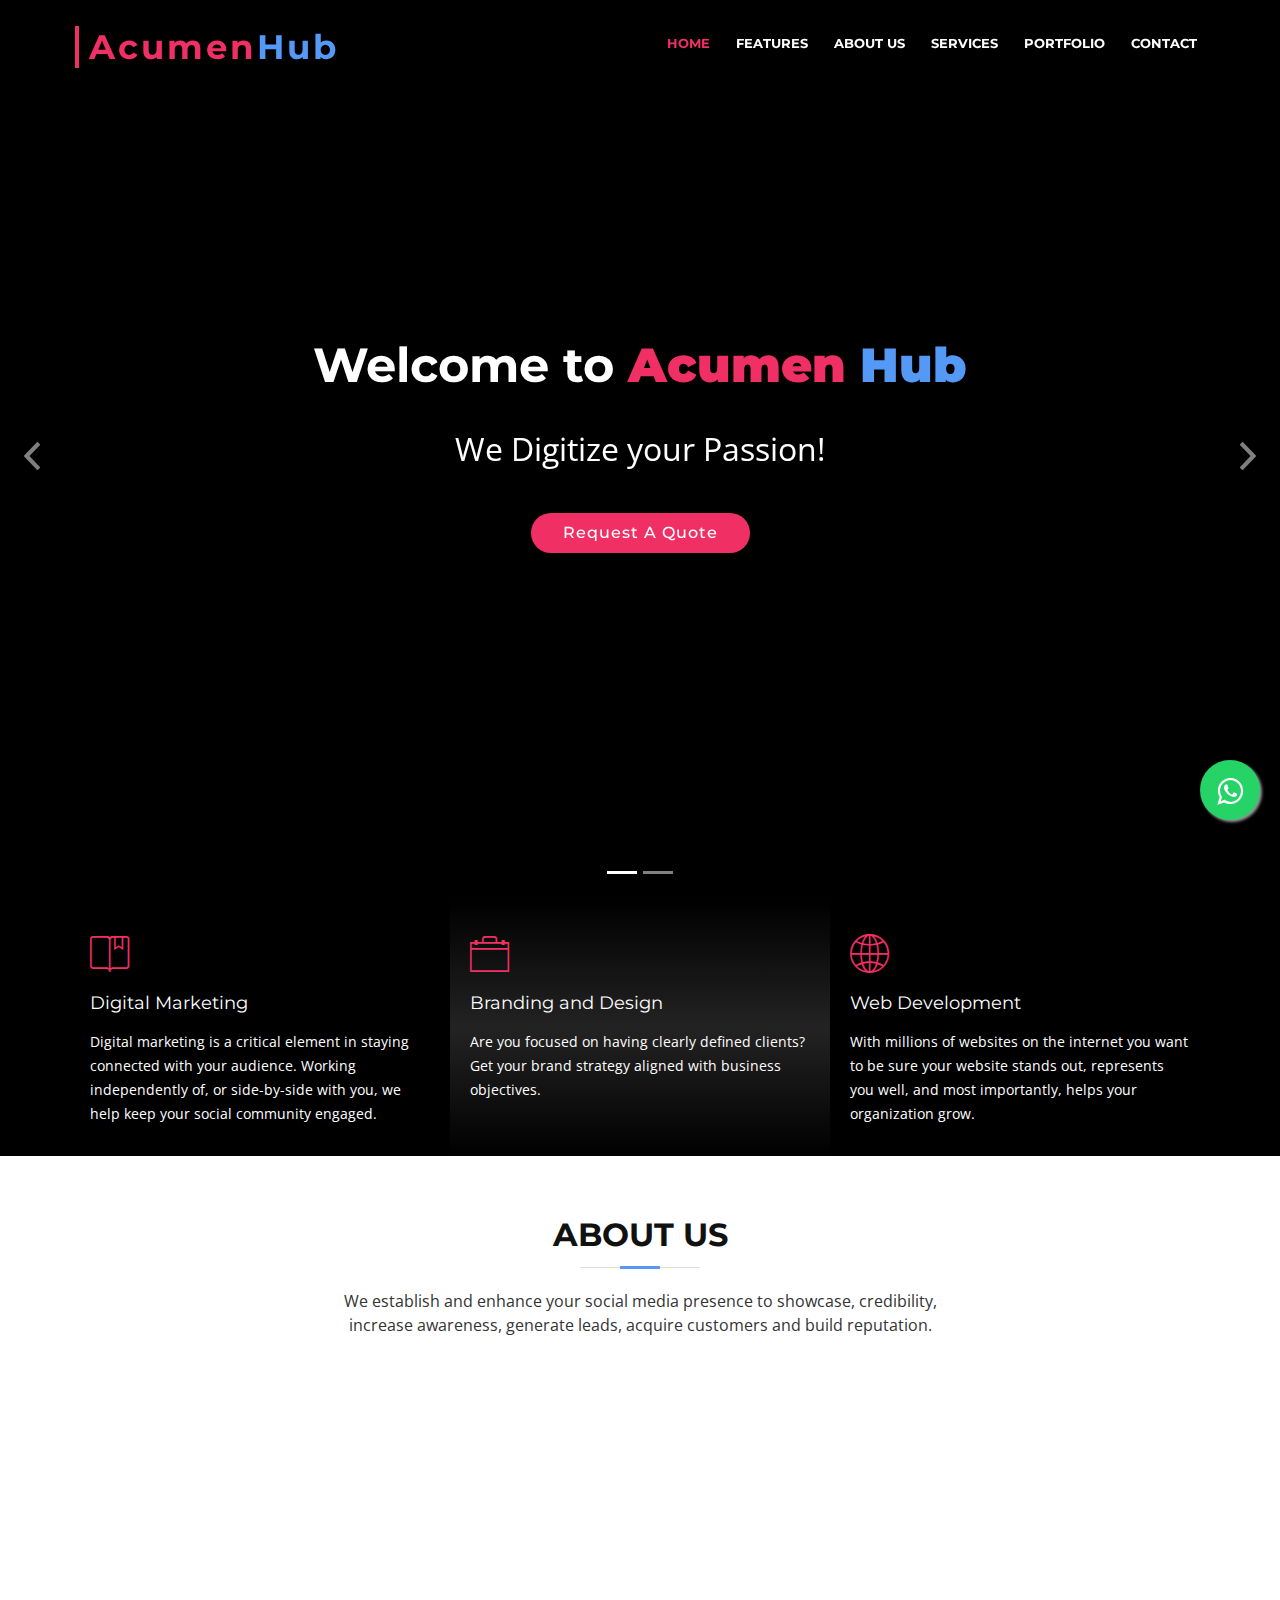
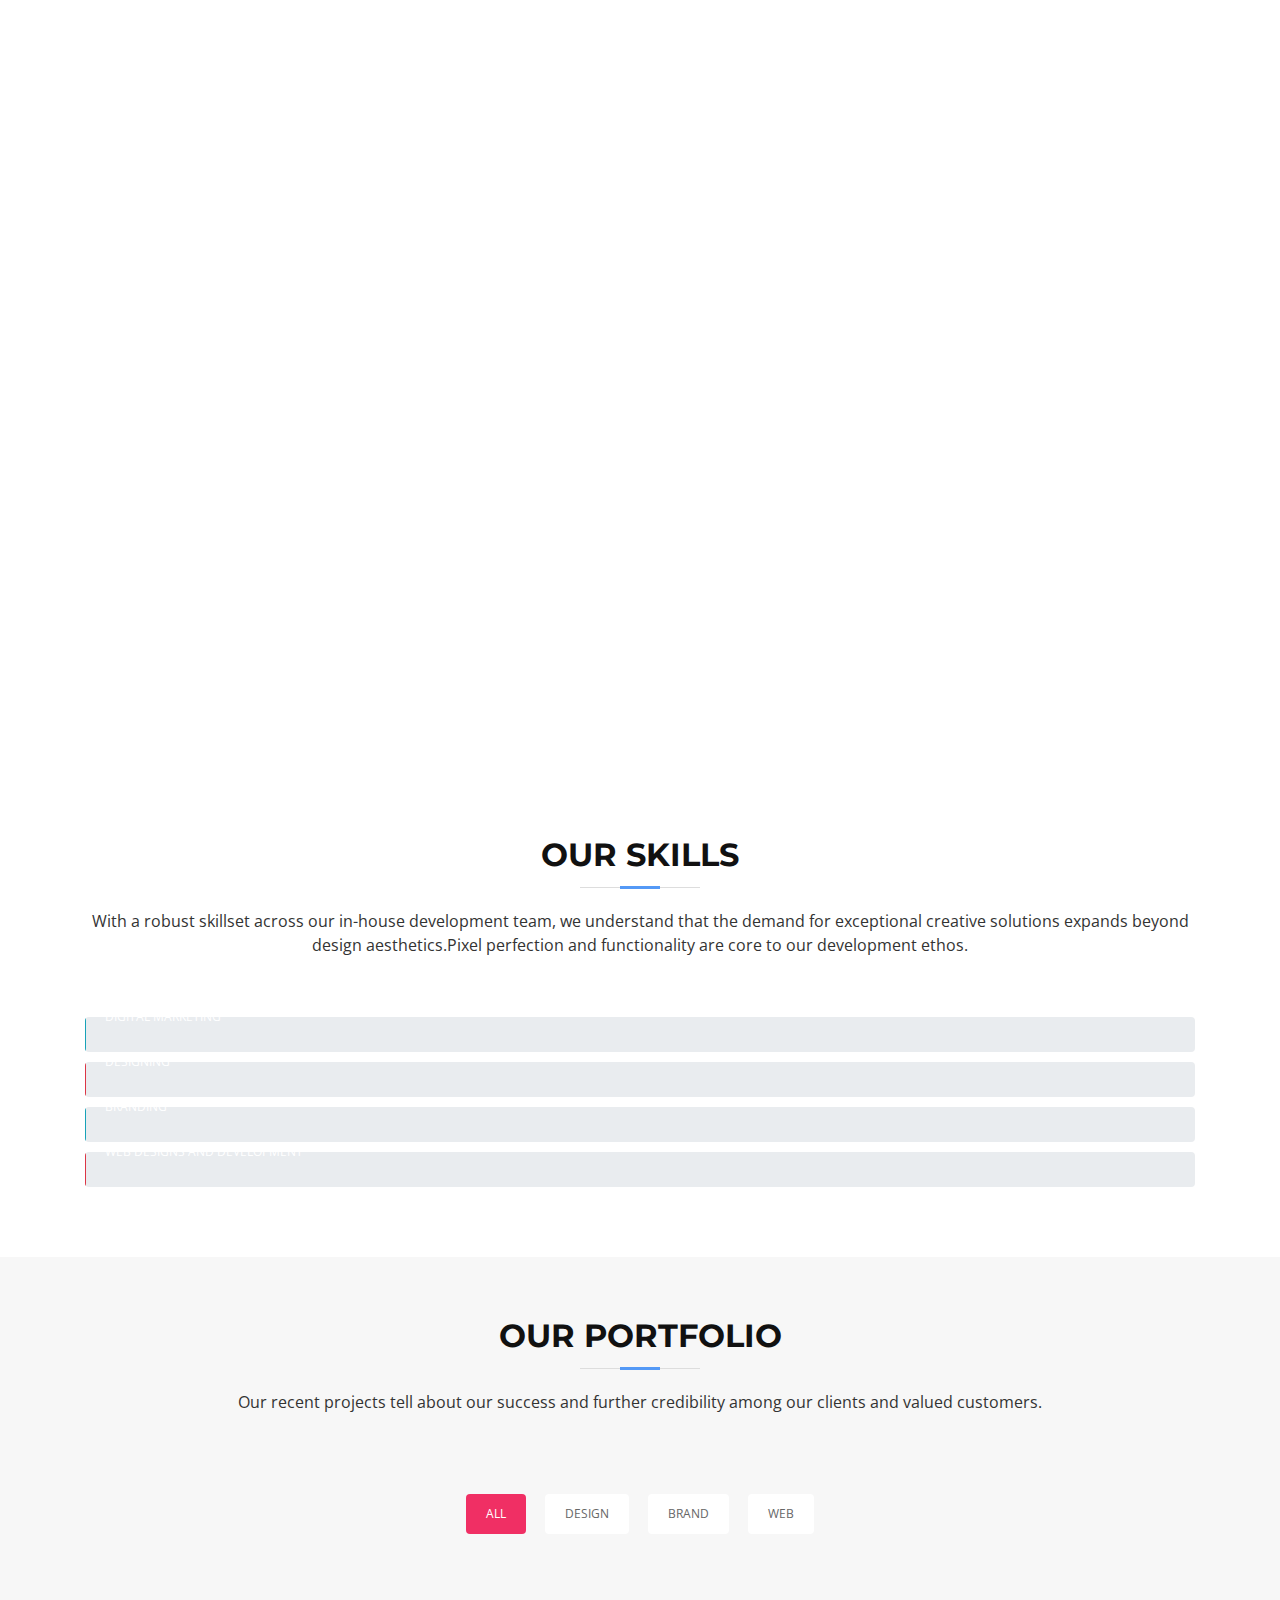
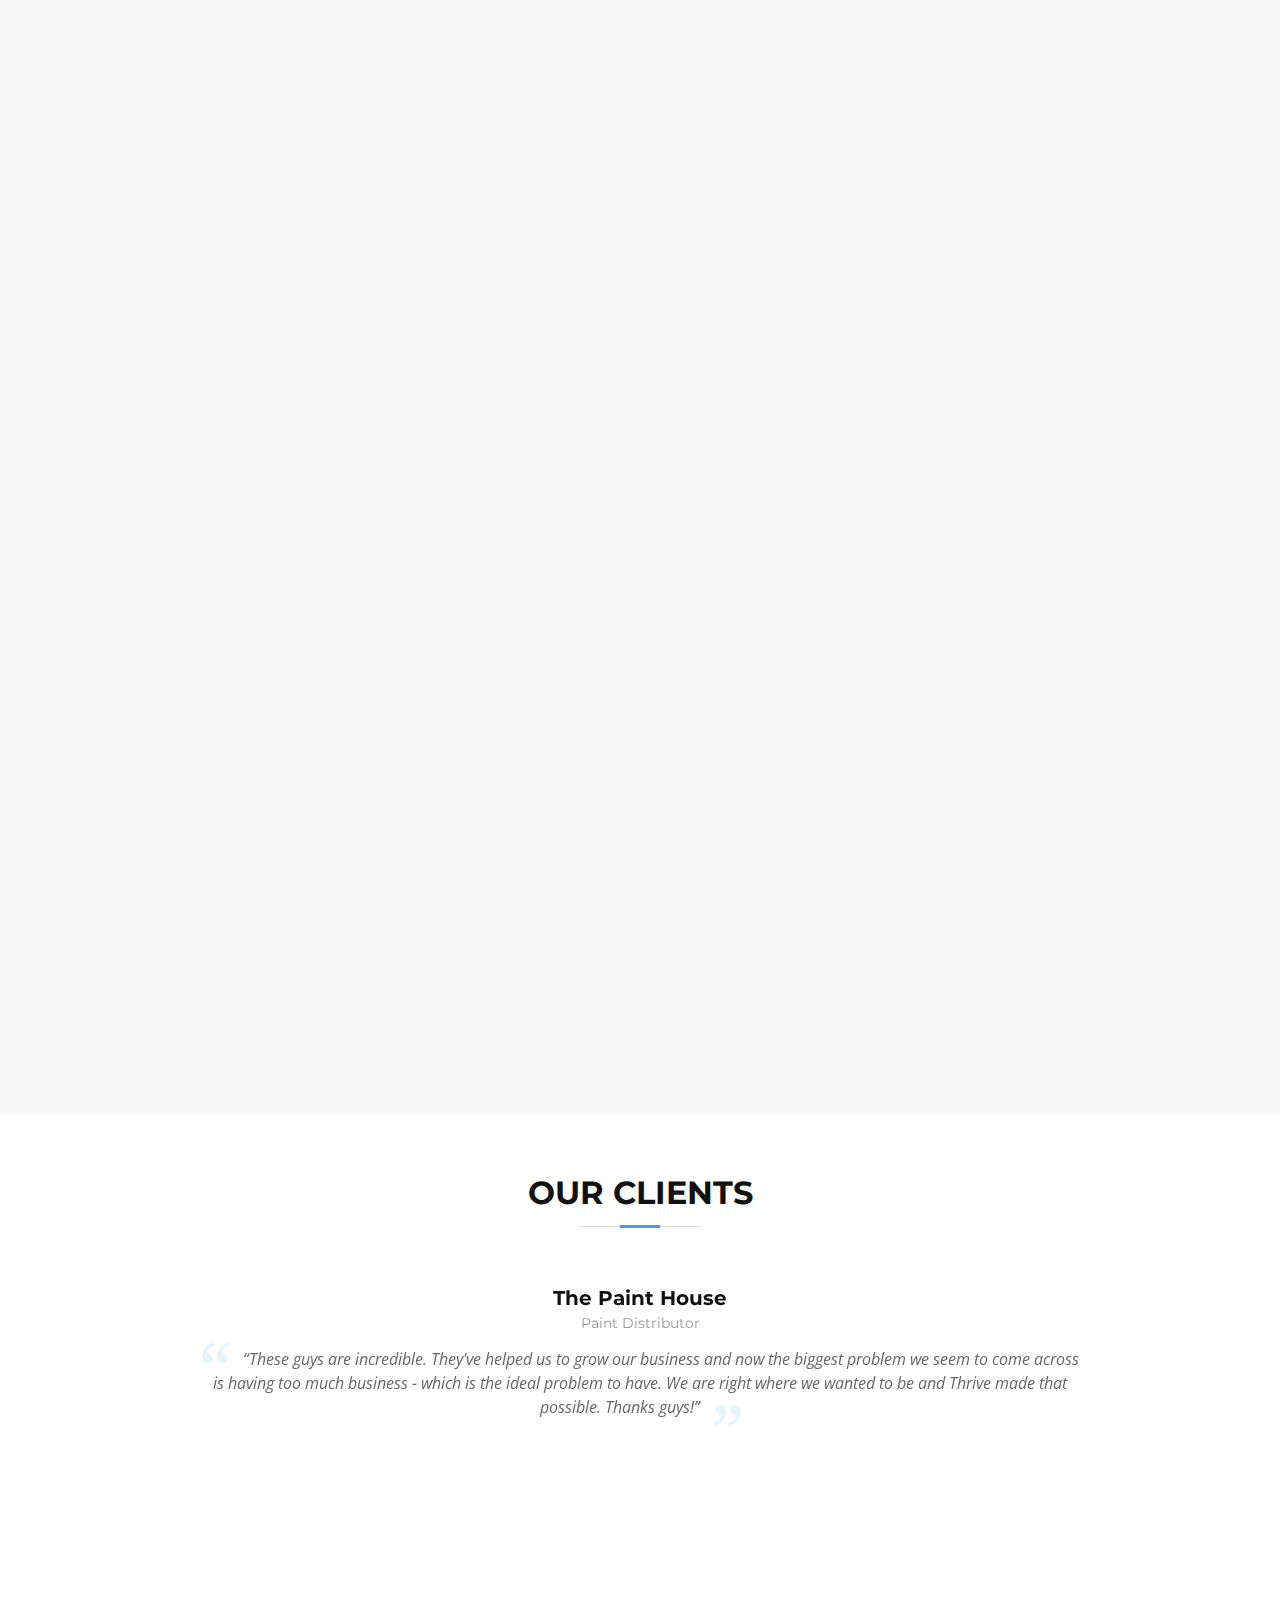
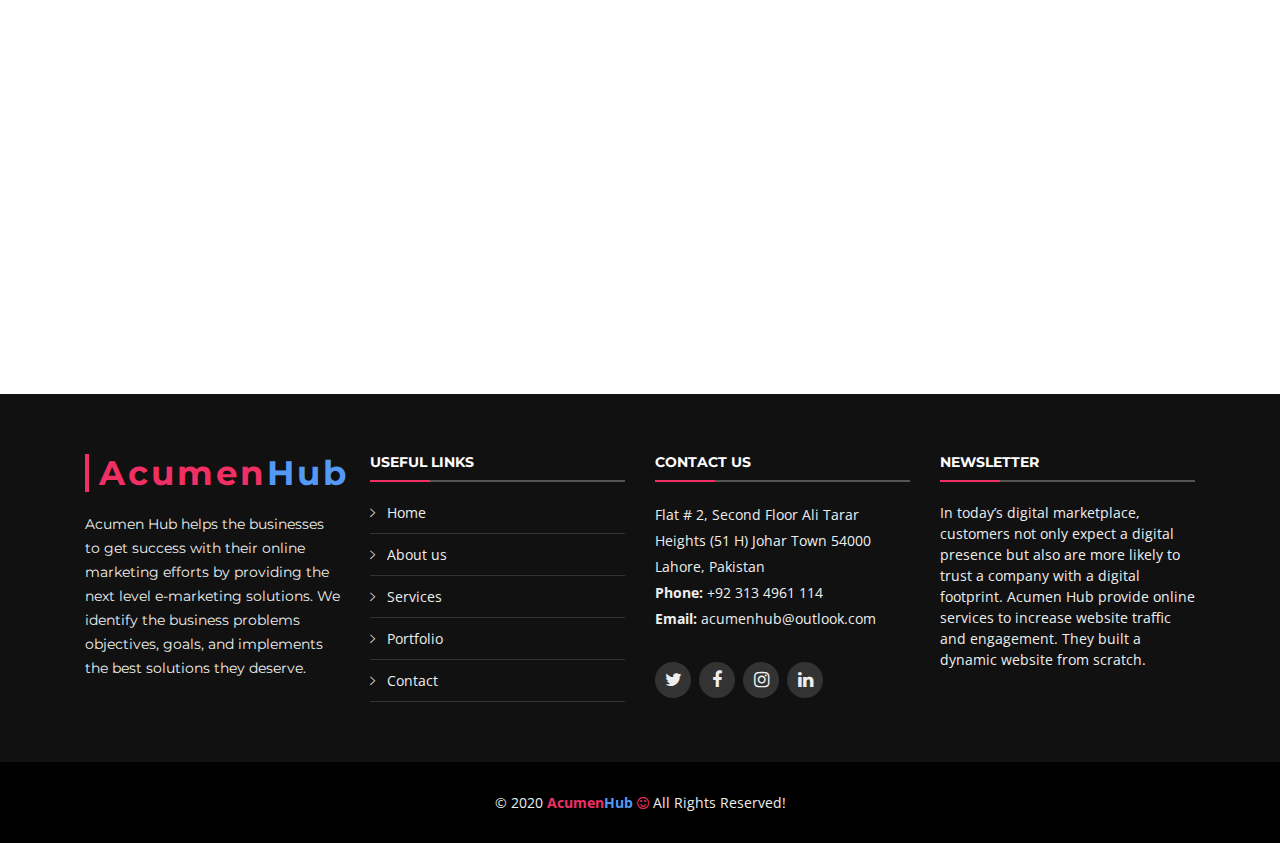
==== commit f82b9690: "finalchanges" ====
--- a/index.html
+++ b/index.html
@@ -27,12 +27,6 @@
   <!-- Main Stylesheet File -->
   <link href="css/style.css" rel="stylesheet">
 
-  <!-- =======================================================
-    Theme Name: BizPage
-    Theme URL: https://bootstrapmade.com/bizpage-bootstrap-business-template/
-    Author: BootstrapMade.com
-    License: https://bootstrapmade.com/license/
-  ======================================================= -->
 </head>
 
 <body>
@@ -45,8 +39,6 @@
 
       <div id="logo" class="pull-left">
         <h1><a href="#intro" class="scrollto"><span style="color: #f02f64">Acumen</span><span style="color: #5499f6">Hub</span> </a></h1>
-        <!-- Uncomment below if you prefer to use an image logo -->
-<!--         <a href="#intro"><img src="img/logo.png" alt="" title="" /></a>-->
       </div>
 
       <nav id="nav-menu-container">
@@ -56,15 +48,6 @@
           <li><a href="#about">About Us</a></li>
           <li><a href="#services">Services</a></li>
           <li><a href="#portfolio">Portfolio</a></li>
-         <!-- <li class="menu-has-children"><a href="">Drop Down</a>
-            <ul>
-              <li><a href="#">Drop Down 1</a></li>
-              <li><a href="#">Drop Down 3</a></li>
-              <li><a href="#">Drop Down 4</a></li>
-              <li><a href="#">Drop Down 5</a></li>
-            </ul>
-          </li>
-         -->
           <li><a href="#contact">Contact</a></li>
         </ul>
       </nav><!-- #nav-menu-container -->
@@ -83,11 +66,11 @@
         <div class="carousel-inner" role="listbox">
 
           <div class="carousel-item active">
-            <div class="carousel-background"><img src="img/intro-carousel/3.jpg" alt=""></div>
+            <div class="carousel-background"><img src="img/intro-carousel/AcumenHub-slider1.jpg" alt=""></div>
             <div class="carousel-container">
               <div class="carousel-content">
                 <h2>Welcome to <strong style="color: #f02f64">Acumen </strong><strong style="color: #5499f6">Hub</strong></h2>
-                <p style="font-size: xx-large">We Digitize your Passion !</p>
+                <p style="font-size: xx-large">We Digitize your Passion!</p>
 
                 <a href="formpage.html" target="_blank" class="btn-get-started">Request A Quote</a>
               </div>
@@ -95,55 +78,16 @@
           </div>
 
           <div class="carousel-item">
-            <div class="carousel-background"><img src="img/intro-carousel/2.jpg" alt=""></div>
+            <div class="carousel-background"><img src="img/intro-carousel/AcumenHub-slider2.jpg" alt=""></div>
             <div class="carousel-container">
               <div class="carousel-content">
                 <h2>We are Professionals</h2>
-                <p>We offer Digital Marketing consulting for companies and individuals. We are experts in Digital Marketing, Corporate Communication, Brand Building, Personal Branding.
+                <p>We offer Digital Marketing consulting for companies and individuals. We are experts in Digital Marketing, Corporate Communication, Brand Building & Web Services.
                 </p>
                 <a href="formpage.html" target="_blank" class="btn-get-started scrollto">Request A Quote</a>
               </div>
             </div>
           </div>
-
-
-<!--
-
-
-          <div class="carousel-item">
-            <div class="carousel-background"><img src="img/intro-carousel/3.jpg" alt=""></div>
-            <div class="carousel-container">
-              <div class="carousel-content">
-                <h2>Temporibus autem quibusdam</h2>
-                <p>Beatae vitae dicta sunt explicabo. Nemo enim ipsam voluptatem quia voluptas sit aspernatur aut odit aut fugit, sed quia consequuntur magni dolores eos qui ratione voluptatem sequi nesciunt omnis iste natus error sit voluptatem accusantium.</p>
-                <a href="#featured-services" class="btn-get-started scrollto">Get Started</a>
-              </div>
-            </div>
-          </div>
-
-          <div class="carousel-item">
-            <div class="carousel-background"><img src="img/intro-carousel/4.jpg" alt=""></div>
-            <div class="carousel-container">
-              <div class="carousel-content">
-                <h2>Nam libero tempore</h2>
-                <p>Neque porro quisquam est, qui dolorem ipsum quia dolor sit amet, consectetur, adipisci velit, sed quia non numquam eius modi tempora incidunt ut labore et dolore magnam aliquam quaerat voluptatem. Ut enim ad minima veniam, quis nostrum.</p>
-                <a href="#featured-services" class="btn-get-started scrollto">Get Started</a>
-              </div>
-            </div>
-          </div>
-
-          <div class="carousel-item">
-            <div class="carousel-background"><img src="img/intro-carousel/5.jpg" alt=""></div>
-            <div class="carousel-container">
-              <div class="carousel-content">
-                <h2>Magnam aliquam quaerat</h2>
-                <p>Lorem ipsum dolor sit amet, consectetur adipiscing elit, sed do eiusmod tempor incididunt ut labore et dolore magna aliqua. Ut enim ad minim veniam, quis nostrud exercitation ullamco laboris nisi ut aliquip ex ea commodo consequat.</p>
-                <a href="#featured-services" class="btn-get-started scrollto">Get Started</a>
-              </div>
-            </div>
-          </div>
-
--->
 
         </div>
 
@@ -166,7 +110,7 @@
     ============================-->
 
   <link rel="stylesheet" href="https://maxcdn.bootstrapcdn.com/font-awesome/4.5.0/css/font-awesome.min.css">
-  <a href="https://api.whatsapp.com/send?phone=+923134961114&text=How can i help you" class="float" target="_blank">
+  <a href="https://api.whatsapp.com/send?phone=+923134961114" class="float" target="_blank">
     <i class="fa fa-whatsapp my-float"></i>
   </a>
 
@@ -210,7 +154,7 @@
 
         <header class="section-header">
           <h3>About Us</h3>
-          <p>We establish and enhance your social media presence to showcase, credibility,<br> increase awareness, generate leads, acquire customers and build reputation.</p>
+          <p >We establish and enhance your social media presence to showcase, credibility,<br> increase awareness, generate leads, acquire customers and build reputation.</p>
         </header>
 
         <div class="row about-cols">
@@ -218,7 +162,7 @@
           <div class="col-md-4 wow fadeInUp">
             <div class="about-col">
               <div class="img">
-                <img src="img/about-mission.jpg" alt="" class="img-fluid">
+                <img src="img/acumenhub-mission.jpg" alt="" class="img-fluid">
                 <div class="icon"><i class="ion-ios-speedometer-outline"></i></div>
               </div>
               <h2 class="title"><a >Our Mission</a></h2>
@@ -231,7 +175,7 @@
           <div class="col-md-4 wow fadeInUp" data-wow-delay="0.1s">
             <div class="about-col">
               <div class="img">
-                <img src="img/about-plan.jpg" alt="" class="img-fluid">
+                <img src="img/acumenhub-plan.jpg" alt="" class="img-fluid">
                 <div class="icon"><i class="ion-ios-list-outline"></i></div>
               </div>
               <h2 class="title"><a>Our Plan</a></h2>
@@ -244,7 +188,7 @@
           <div class="col-md-4 wow fadeInUp" data-wow-delay="0.2s">
             <div class="about-col">
               <div class="img">
-                <img src="img/about-vision.jpg" alt="" class="img-fluid">
+                <img src="img/acumenhub-vision.jpg" alt="" class="img-fluid">
                 <div class="icon"><i class="ion-ios-eye-outline"></i></div>
               </div>
               <h2 class="title"><a >Our Vision</a></h2>
@@ -281,7 +225,7 @@
           </div>
           <div class="col-lg-4 col-md-6 box wow bounceInUp" data-wow-delay="0.1s" data-wow-duration="1.4s">
             <div class="icon"><i class="fa fa-camera-retro"></i></div>
-            <h4 class="title"><a href="">Photography</a></h4>
+            <h4 class="title"><a>Photography</a></h4>
             <p class="description">Professional photography can add value to your website with high-resolution team photos, corporate event photography and product photography.</p>
           </div>
           <div class="col-lg-4 col-md-6 box wow bounceInUp" data-wow-delay="0.1s" data-wow-duration="1.4s">
@@ -311,57 +255,41 @@
       </div>
     </section><!-- #services -->
 
-    <!--==========================
-      Call To Action Section
-    ============================-->
-   <!--
-    <section id="call-to-action" class="wow fadeIn">
-      <div class="container text-center">
-        <img src="img/social-logos.jpg" alt="">
-      &lt;!&ndash;
-        <h3>Call To Action</h3>
-        <p> Duis aute irure dolor in reprehenderit in voluptate velit esse cillum dolore eu fugiat nulla pariatur. Excepteur sint occaecat cupidatat non proident, sunt in culpa qui officia deserunt mollit anim id est laborum.</p>
-       <h4>Form open in new tab</h4>
-        <a class="cta-btn" href="#">Send Quote</a>
-      &ndash;&gt;
-      </div>
-    </section>&lt;!&ndash; #call-to-action &ndash;&gt;
-
--->    <!--==========================
+  <!--==========================
       Skills Section
     ============================-->
-   <!--
-    <section id="skills">
+    <section id="skills" >
       <div class="container">
 
         <header class="section-header">
           <h3>Our Skills</h3>
-          <p>Lorem ipsum dolor sit amet, consectetur adipiscing elit, sed do eiusmod tempor incididunt ut labore et dolore magna aliqua. Ut enim ad minim veniam, quis nostrud exercitation ullamco laboris nisi ut aliquip</p>
+          <p> With a robust skillset across our in-house development team, we understand that the demand for exceptional creative solutions
+            expands beyond design aesthetics.Pixel perfection and functionality are core to our development ethos.</p>
         </header>
 
         <div class="skills-content">
 
           <div class="progress">
-            <div class="progress-bar bg-success" role="progressbar" aria-valuenow="100" aria-valuemin="0" aria-valuemax="100">
-              <span class="skill">HTML <i class="val">100%</i></span>
+            <div class="progress-bar bg-info" role="progressbar" aria-valuenow="100" aria-valuemin="0" aria-valuemax="100">
+              <span class="skill">Digital Marketing <i class="val">100%</i></span>
             </div>
           </div>
 
           <div class="progress">
-            <div class="progress-bar bg-info" role="progressbar" aria-valuenow="90" aria-valuemin="0" aria-valuemax="100">
-              <span class="skill">CSS <i class="val">90%</i></span>
+            <div class="progress-bar bg-danger" role="progressbar" aria-valuenow="90" aria-valuemin="0" aria-valuemax="100">
+              <span class="skill">Designing <i class="val">90%</i></span>
             </div>
           </div>
 
           <div class="progress">
-            <div class="progress-bar bg-warning" role="progressbar" aria-valuenow="75" aria-valuemin="0" aria-valuemax="100">
-              <span class="skill">JavaScript <i class="val">75%</i></span>
+            <div class="progress-bar bg-info" role="progressbar" aria-valuenow="85" aria-valuemin="0" aria-valuemax="100">
+              <span class="skill">Branding  <i class="val">85%</i></span>
             </div>
           </div>
 
           <div class="progress">
-            <div class="progress-bar bg-danger" role="progressbar" aria-valuenow="55" aria-valuemin="0" aria-valuemax="100">
-              <span class="skill">Photoshop <i class="val">55%</i></span>
+            <div class="progress-bar bg-danger" role="progressbar" aria-valuenow="80" aria-valuemin="0" aria-valuemax="100">
+              <span class="skill">Web Designs and Development <i class="val">80%</i></span>
             </div>
           </div>
 
@@ -370,54 +298,6 @@
       </div>
     </section>
 
--->    <!--==========================
-      Facts Section
-    ============================-->
-<!--
-
-    <section id="facts"  class="wow fadeIn">
-      <div class="container">
-
-        <header class="section-header">
-          <h3>Facts</h3>
-          <p>Sed ut perspiciatis unde omnis iste natus error sit voluptatem accusantium doloremque</p>
-        </header>
-
-        <div class="row counters">
-
-  				<div class="col-lg-3 col-6 text-center">
-            <span data-toggle="counter-up">274</span>
-            <p>Clients</p>
-  				</div>
-
-          <div class="col-lg-3 col-6 text-center">
-            <span data-toggle="counter-up">421</span>
-            <p>Projects</p>
-  				</div>
-
-          <div class="col-lg-3 col-6 text-center">
-            <span data-toggle="counter-up">1,364</span>
-            <p>Hours Of Support</p>
-  				</div>
-
-          <div class="col-lg-3 col-6 text-center">
-            <span data-toggle="counter-up">18</span>
-            <p>Hard Workers</p>
-  				</div>
-
-  			</div>
-
-        <div class="facts-img">
-          <img src="img/facts-img.png" alt="" class="img-fluid">
-        </div>
-
-      </div>
-    </section>&lt;!&ndash; #facts &ndash;&gt;
-
--->
-    <!--==========================
-      Portfolio Section
-    ============================-->
     <section id="portfolio"  class="section-bg" >
       <div class="container">
 
@@ -442,9 +322,9 @@
           <div class="col-lg-4 col-md-6 portfolio-item filter-app wow fadeInUp">
             <div class="portfolio-wrap">
               <figure>
-                <img src="img/portfolio/post1.jpg" class="img-fluid" alt="">
-                <a href="img/portfolio/post1.jpg" data-lightbox="portfolio" data-title="App 1" class="link-preview" title="Preview"><i class="ion ion-eye"></i></a>
-<!--                <a href="" class="link-details" title="More Details"><i class="ion ion-android-open"></i></a>-->
+                <img src="img/portfolio/acumenhub-design1.jpg" class="img-fluid" alt="">
+                <a href="img/portfolio/acumenhub-design1.jpg" data-lightbox="portfolio" data-title="App 1" class="link-preview" title="Preview"><i class="ion ion-eye"></i></a>
+
               </figure>
 
               <div class="portfolio-info">
@@ -457,9 +337,9 @@
           <div class="col-lg-4 col-md-6 portfolio-item filter-web wow fadeInUp" data-wow-delay="0.1s">
             <div class="portfolio-wrap">
               <figure>
-                <img src="img/portfolio/web3.jpg" class="img-fluid" alt="">
-                <a href="img/portfolio/web3.jpg" class="link-preview" data-lightbox="portfolio" data-title="Web 3" title="Preview"><i class="ion ion-eye"></i></a>
-<!--                <a href="#" class="link-details" title="More Details"><i class="ion ion-android-open"></i></a>-->
+                <img src="img/portfolio/acumenhub-web3.jpg" class="img-fluid" alt="">
+                <a href="img/portfolio/acumenhub-web3.jpg" class="link-preview" data-lightbox="portfolio" data-title="Web 3" title="Preview"><i class="ion ion-eye"></i></a>
+
               </figure>
 
               <div class="portfolio-info">
@@ -472,9 +352,9 @@
           <div class="col-lg-4 col-md-6 portfolio-item filter-app wow fadeInUp" data-wow-delay="0.2s">
             <div class="portfolio-wrap">
               <figure>
-                <img src="img/portfolio/post2.jpg" class="img-fluid" alt="">
-                <a href="img/portfolio/post2.jpg" class="link-preview" data-lightbox="portfolio" data-title="App 2" title="Preview"><i class="ion ion-eye"></i></a>
-<!--                <a href="#" class="link-details" title="More Details"><i class="ion ion-android-open"></i></a>-->
+                <img src="img/portfolio/acumenhub-design2.jpg" class="img-fluid" alt="">
+                <a href="img/portfolio/acumenhub-design2.jpg" class="link-preview" data-lightbox="portfolio" data-title="App 2" title="Preview"><i class="ion ion-eye"></i></a>
+
               </figure>
 
               <div class="portfolio-info">
@@ -487,9 +367,9 @@
           <div class="col-lg-4 col-md-6 portfolio-item filter-card wow fadeInUp">
             <div class="portfolio-wrap">
               <figure>
-                <img src="img/portfolio/card2.jpg" class="img-fluid" alt="">
-                <a href="img/portfolio/card2.jpg" class="link-preview" data-lightbox="portfolio" data-title="Card 2" title="Preview"><i class="ion ion-eye"></i></a>
-<!--                <a href="#" class="link-details" title="More Details"><i class="ion ion-android-open"></i></a>-->
+                <img src="img/portfolio/acumenhub-brand2.jpg" class="img-fluid" alt="">
+                <a href="img/portfolio/acumenhub-brand2.jpg" class="link-preview" data-lightbox="portfolio" data-title="Card 2" title="Preview"><i class="ion ion-eye"></i></a>
+
               </figure>
 
               <div class="portfolio-info">
@@ -502,9 +382,9 @@
           <div class="col-lg-4 col-md-6 portfolio-item filter-web wow fadeInUp" data-wow-delay="0.1s">
             <div class="portfolio-wrap">
               <figure>
-                <img src="img/portfolio/web2.jpg" class="img-fluid" alt="">
-                <a href="img/portfolio/web2.jpg" class="link-preview" data-lightbox="portfolio" data-title="Web 2" title="Preview"><i class="ion ion-eye"></i></a>
-<!--                <a href="#" class="link-details" title="More Details"><i class="ion ion-android-open"></i></a>-->
+                <img src="img/portfolio/acumenhub-web2.jpg" class="img-fluid" alt="">
+                <a href="img/portfolio/acumenhub-web2.jpg" class="link-preview" data-lightbox="portfolio" data-title="Web 2" title="Preview"><i class="ion ion-eye"></i></a>
+
               </figure>
 
               <div class="portfolio-info">
@@ -517,9 +397,8 @@
           <div class="col-lg-4 col-md-6 portfolio-item filter-app wow fadeInUp" data-wow-delay="0.2s">
             <div class="portfolio-wrap">
               <figure>
-                <img src="img/portfolio/post3.jpg" class="img-fluid" alt="">
-                <a href="img/portfolio/post3.jpg" class="link-preview" data-lightbox="portfolio" data-title="App 3" title="Preview"><i class="ion ion-eye"></i></a>
-<!--                <a href="#" class="link-details" title="More Details"><i class="ion ion-android-open"></i></a>-->
+                <img src="img/portfolio/acumenhub-design3.jpg" class="img-fluid" alt="">
+                <a href="img/portfolio/acumenhub-design3.jpg" class="link-preview" data-lightbox="portfolio" data-title="App 3" title="Preview"><i class="ion ion-eye"></i></a>
               </figure>
 
               <div class="portfolio-info">
@@ -532,9 +411,9 @@
           <div class="col-lg-4 col-md-6 portfolio-item filter-card wow fadeInUp">
             <div class="portfolio-wrap">
               <figure>
-                <img src="img/portfolio/card1.jpg" class="img-fluid" alt="">
-                <a href="img/portfolio/card1.jpg" class="link-preview" data-lightbox="portfolio" data-title="Card 1" title="Preview"><i class="ion ion-eye"></i></a>
-<!--                <a href="#" class="link-details" title="More Details"><i class="ion ion-android-open"></i></a>-->
+                <img src="img/portfolio/acumenhub-brand1.jpg" class="img-fluid" alt="">
+                <a href="img/portfolio/acumenhub-brand1.jpg" class="link-preview" data-lightbox="portfolio" data-title="Card 1" title="Preview"><i class="ion ion-eye"></i></a>
+
               </figure>
 
               <div class="portfolio-info">
@@ -547,9 +426,9 @@
           <div class="col-lg-4 col-md-6 portfolio-item filter-card wow fadeInUp" data-wow-delay="0.1s">
             <div class="portfolio-wrap">
               <figure>
-                <img src="img/portfolio/card3.jpg" class="img-fluid" alt="">
-                <a href="img/portfolio/card3.jpg" class="link-preview" data-lightbox="portfolio" data-title="Card 3" title="Preview"><i class="ion ion-eye"></i></a>
-<!--                <a href="#" class="link-details" title="More Details"><i class="ion ion-android-open"></i></a>-->
+                <img src="img/portfolio/acumenhub-brand3.jpg" class="img-fluid" alt="">
+                <a href="img/portfolio/acumenhub-brand3.jpg" class="link-preview" data-lightbox="portfolio" data-title="Card 3" title="Preview"><i class="ion ion-eye"></i></a>
+
               </figure>
 
               <div class="portfolio-info">
@@ -562,9 +441,9 @@
           <div class="col-lg-4 col-md-6 portfolio-item filter-web wow fadeInUp" data-wow-delay="0.2s">
             <div class="portfolio-wrap">
               <figure>
-                <img src="img/portfolio/web1.jpg" class="img-fluid" alt="">
-                <a href="img/portfolio/web1.jpg" class="link-preview" data-lightbox="portfolio" data-title="Web 1" title="Preview"><i class="ion ion-eye"></i></a>
-<!--                <a href="#" class="link-details" title="More Details"><i class="ion ion-android-open"></i></a>-->
+                <img src="img/portfolio/acumenhub-web1.jpg" class="img-fluid" alt="">
+                <a href="img/portfolio/acumenhub-web1.jpg" class="link-preview" data-lightbox="portfolio" data-title="Web 1" title="Preview"><i class="ion ion-eye"></i></a>
+
               </figure>
 
               <div class="portfolio-info">
@@ -579,51 +458,17 @@
       </div>
     </section><!-- #portfolio -->
 
-    <!--==========================
-      Clients Section
-    ============================-->
-<!--
-
-    <section id="clients" class="wow fadeInUp">
+    <section id="testimonials" class="">
       <div class="container">
 
         <header class="section-header">
           <h3>Our Clients</h3>
         </header>
-&lt;!&ndash;        <img src="img/clients/client-8.png" alt="">&ndash;&gt;
-
-        <div class="owl-carousel clients-carousel">
-          <img src="img/clients/client-1.png" >
-
-&lt;!&ndash;          <img src="img/clients/client-8.png" alt="">&ndash;&gt;
-          <img src="img/clients/client-3.png" alt="">
-&lt;!&ndash;          <img src="img/clients/client-4.png" alt="">&ndash;&gt;
-&lt;!&ndash;          <img src="img/clients/client-5.png" alt="">&ndash;&gt;
-&lt;!&ndash;          <img src="img/clients/client-6.png" alt="">&ndash;&gt;
-&lt;!&ndash;          <img src="img/clients/client-7.png" alt="">&ndash;&gt;
-
-
-
-        </div>
-
-      </div>
-    </section>&lt;!&ndash; #clients &ndash;&gt;
-
--->
-    <!--==========================
-      Clients Section
-    ============================-->
-    <section id="testimonials" class="">
-      <div class="container">
-
-        <header class="section-header">
-          <h3>Our Clients</h3>
-        </header>
 
         <div class="owl-carousel testimonials-carousel">
 
           <div class="testimonial-item">
-            <img src="img/testimonial-1.jpg" class="testimonial-img" alt="">
+            <img src="img/AcumenHun-client.jpg" class="testimonial-img" alt="">
             <h3>The Paint House</h3>
             <h4>Paint Distributor</h4>
             <p>
@@ -632,127 +477,12 @@
               <img src="img/quote-sign-right.png" class="quote-sign-right" alt="">
             </p>
           </div>
-<!--
-
-          <div class="testimonial-item">
-            <img src="img/testimonial-2.jpg" class="testimonial-img" alt="">
-            <h3>Sara Wilsson</h3>
-            <h4>Designer</h4>
-            <p>
-              <img src="img/quote-sign-left.png" class="quote-sign-left" alt="">
-              Export tempor illum tamen malis malis eram quae irure esse labore quem cillum quid cillum eram malis quorum velit fore eram velit sunt aliqua noster fugiat irure amet legam anim culpa.
-              <img src="img/quote-sign-right.png" class="quote-sign-right" alt="">
-            </p>
-          </div>
-
-          <div class="testimonial-item">
-            <img src="img/testimonial-3.jpg" class="testimonial-img" alt="">
-            <h3>Jena Karlis</h3>
-            <h4>Store Owner</h4>
-            <p>
-              <img src="img/quote-sign-left.png" class="quote-sign-left" alt="">
-              Enim nisi quem export duis labore cillum quae magna enim sint quorum nulla quem veniam duis minim tempor labore quem eram duis noster aute amet eram fore quis sint minim.
-              <img src="img/quote-sign-right.png" class="quote-sign-right" alt="">
-            </p>
-          </div>
-
-          <div class="testimonial-item">
-            <img src="img/testimonial-4.jpg" class="testimonial-img" alt="">
-            <h3>Matt Brandon</h3>
-            <h4>Freelancer</h4>
-            <p>
-              <img src="img/quote-sign-left.png" class="quote-sign-left" alt="">
-              Fugiat enim eram quae cillum dolore dolor amet nulla culpa multos export minim fugiat minim velit minim dolor enim duis veniam ipsum anim magna sunt elit fore quem dolore labore illum veniam.
-              <img src="img/quote-sign-right.png" class="quote-sign-right" alt="">
-            </p>
-          </div>
-
-          <div class="testimonial-item">
-            <img src="img/testimonial-5.jpg" class="testimonial-img" alt="">
-            <h3>John Larson</h3>
-            <h4>Entrepreneur</h4>
-            <p>
-              <img src="img/quote-sign-left.png" class="quote-sign-left" alt="">
-              Quis quorum aliqua sint quem legam fore sunt eram irure aliqua veniam tempor noster veniam enim culpa labore duis sunt culpa nulla illum cillum fugiat legam esse veniam culpa fore nisi cillum quid.
-              <img src="img/quote-sign-right.png" class="quote-sign-right" alt="">
-            </p>
-          </div>
--->
 
         </div>
 
       </div>
     </section><!-- #testimonials -->
 
-    <!--==========================
-      Team Section
-    ============================-->
- <!--
-    <section id="team">
-      <div class="container">
-        <div class="section-header wow fadeInUp">
-          <h3>Team</h3>
-          <h1 align="center" >Just For Fun </h1>
-        </div>
-
-        <div class="row">
-
-          <div class="col-lg-3 col-md-6 wow fadeInUp">
-            <div class="member">
-              <img src="img/team-1.jpg" class="img-fluid" alt="">
-              <div class="member-info">
-                <div class="member-info-content">
-                  <h4>Yasir Zafar</h4>
-                  <span>Marketing Manager</span>
-                </div>
-              </div>
-            </div>
-          </div>
-
-          <div class="col-lg-3 col-md-6 wow fadeInUp" data-wow-delay="0.1s">
-            <div class="member">
-              <img src="img/team-2.jpg" class="img-fluid" alt="">
-              <div class="member-info">
-                <div class="member-info-content">
-                  <h4>Saad Azeem</h4>
-                  <span>Graphic Designer</span>
-               </div>
-              </div>
-            </div>
-          </div>
-
-          <div class="col-lg-3 col-md-6 wow fadeInUp" data-wow-delay="0.2s">
-            <div class="member">
-              <img src="img/team-3.jpg" class="img-fluid" alt="">
-              <div class="member-info">
-                <div class="member-info-content">
-                  <h4>Fouzan Saleem</h4>
-                  <span>Web Developer</span>
-                </div>
-              </div>
-            </div>
-          </div>
-
-          <div class="col-lg-3 col-md-6 wow fadeInUp" data-wow-delay="0.3s">
-            <div class="member">
-              <img src="img/team-4.jpg" class="img-fluid" alt="">
-              <div class="member-info">
-                <div class="member-info-content">
-                  <h4>Mian Zawar</h4>
-                  <span>Project Management</span>
-                </div>
-              </div>
-            </div>
-          </div>
-
-        </div>
-
-      </div>
-    </section>&lt;!&ndash; #team &ndash;&gt;
- -->
-    <!--==========================
-      Contact Section
-    ============================-->
     <section id="contact" class="section-bg wow fadeInUp">
       <div class="container">
 
@@ -774,7 +504,7 @@
           <div class="col-md-4">
             <div class="contact-phone">
               <i class="fa fa-volume-control-phone"></i>
-              <h3>Phone Number</h3>
+              <h3>Make A Call</h3>
               <p><a href="tel:+923134961114">+92 313 4961 114</a></p>
             </div>
           </div>
@@ -788,36 +518,6 @@
           </div>
 
         </div>
-
-<!--
-
-        <div class="form">
-          <div id="sendmessage">Your message has been sent. Thank you!</div>
-          <div id="errormessage"></div>
-          <form action="" method="post" role="form" id="reused_form" class="contactForm">
-            <div class="form-row">
-              <div class="form-group col-md-6">
-                <input type="text" name="name" class="form-control" id="name" placeholder="Your Name" data-rule="minlen:4" data-msg="Please enter at least 4 chars" />
-                <div class="validation"></div>
-              </div>
-              <div class="form-group col-md-6">
-                <input type="email" class="form-control" name="email" id="email" placeholder="Your Email" data-rule="email" data-msg="Please enter a valid email" />
-                <div class="validation"></div>
-              </div>
-            </div>
-            <div class="form-group">
-              <input type="text" class="form-control" name="subject" id="subject" placeholder="Subject" data-rule="minlen:4" data-msg="Please enter at least 8 chars of subject" />
-              <div class="validation"></div>
-            </div>
-            <div class="form-group">
-              <textarea class="form-control" name="message" rows="5" data-rule="required" data-msg="Please write something for us" placeholder="Message"></textarea>
-              <div class="validation"></div>
-            </div>
-            <div class="text-center"><button type="submit">Send Message</button></div>
-          </form>
-        </div>
-
--->
 
       </div>
     </section><!-- #contact -->
@@ -861,23 +561,20 @@
             </p>
 
             <div class="social-links">
-              <a href="#" class="twitter"><i class="fa fa-twitter"></i></a>
+              <a href="https://twitter.com/AcumenHub" target="_blank" class="twitter"><i class="fa fa-twitter"></i></a>
               <a href="https://www.facebook.com/AcumenHub/" target="_blank" class="facebook"><i class="fa fa-facebook"></i></a>
-              <a href="#" class="instagram"><i class="fa fa-instagram"></i></a>
-              <a href="#" class="google-plus"><i class="fa fa-google-plus"></i></a>
-              <a href="#" class="linkedin"><i class="fa fa-linkedin"></i></a>
+              <a href="https://www.instagram.com/acumen.hub/" target="_blank" class="instagram"><i class="fa fa-instagram"></i></a>
+              <a href="https://pk.linkedin.com/company/acumen-hub?trk=public_profile_topcard_current_company" target="_blank" class="linkedin"><i class="fa fa-linkedin"></i></a>
             </div>
 
           </div>
 
           <div class="col-lg-3 col-md-6 footer-newsletter">
-            <h4>Our Newsletter</h4>
+            <h4>Newsletter</h4>
             <p>In today’s digital marketplace, customers not only expect a digital presence but also are more likely to trust a company with a digital footprint.
               Acumen Hub provide online services to increase website traffic and engagement. They built a dynamic website from scratch.
             </p>
-            <!--<form action="" method="post">
-              <input type="email" name="email"><input type="submit"  value="Subscribe">
-            </form>-->
+
           </div>
 
         </div>
@@ -888,21 +585,10 @@
       <div class="copyright">
         &copy; 2020 <strong style="color: #f02f64">Acumen</strong><strong style="color: #5499f6">Hub <i style="color: #f02f64" class="fa fa-smile-o"></i></strong> All Rights Reserved!
       </div>
-      <div class="credits">
-        <!--
-          All the links in the footer should remain intact.
-          You can delete the links only if you purchased the pro version.
-          Licensing information: https://bootstrapmade.com/license/
-          Purchase the pro version with working PHP/AJAX contact form: https://bootstrapmade.com/buy/?theme=BizPage
-        -->
-<!--        Designed by <a style="color: yellow" href="https://fouzansaleem.com/">Fouzan Saleem</a>-->
-      </div>
     </div>
   </footer><!-- #footer -->
 
   <a href="#" class="back-to-top"><i class="fa fa-chevron-up"></i></a>
-  <!-- Uncomment below i you want to use a preloader -->
-  <!-- <div id="preloader"></div> -->
 
   <!-- JavaScript Libraries -->
   <script src="lib/jquery/jquery.min.js"></script>
@@ -918,9 +604,6 @@
   <script src="lib/isotope/isotope.pkgd.min.js"></script>
   <script src="lib/lightbox/js/lightbox.min.js"></script>
   <script src="lib/touchSwipe/jquery.touchSwipe.min.js"></script>
-  <!-- Contact Form JavaScript File -->
-  <script src="contactform/contactform.js"></script>
-
   <!-- Template Main Javascript File -->
   <script src="js/main.js"></script>
 
